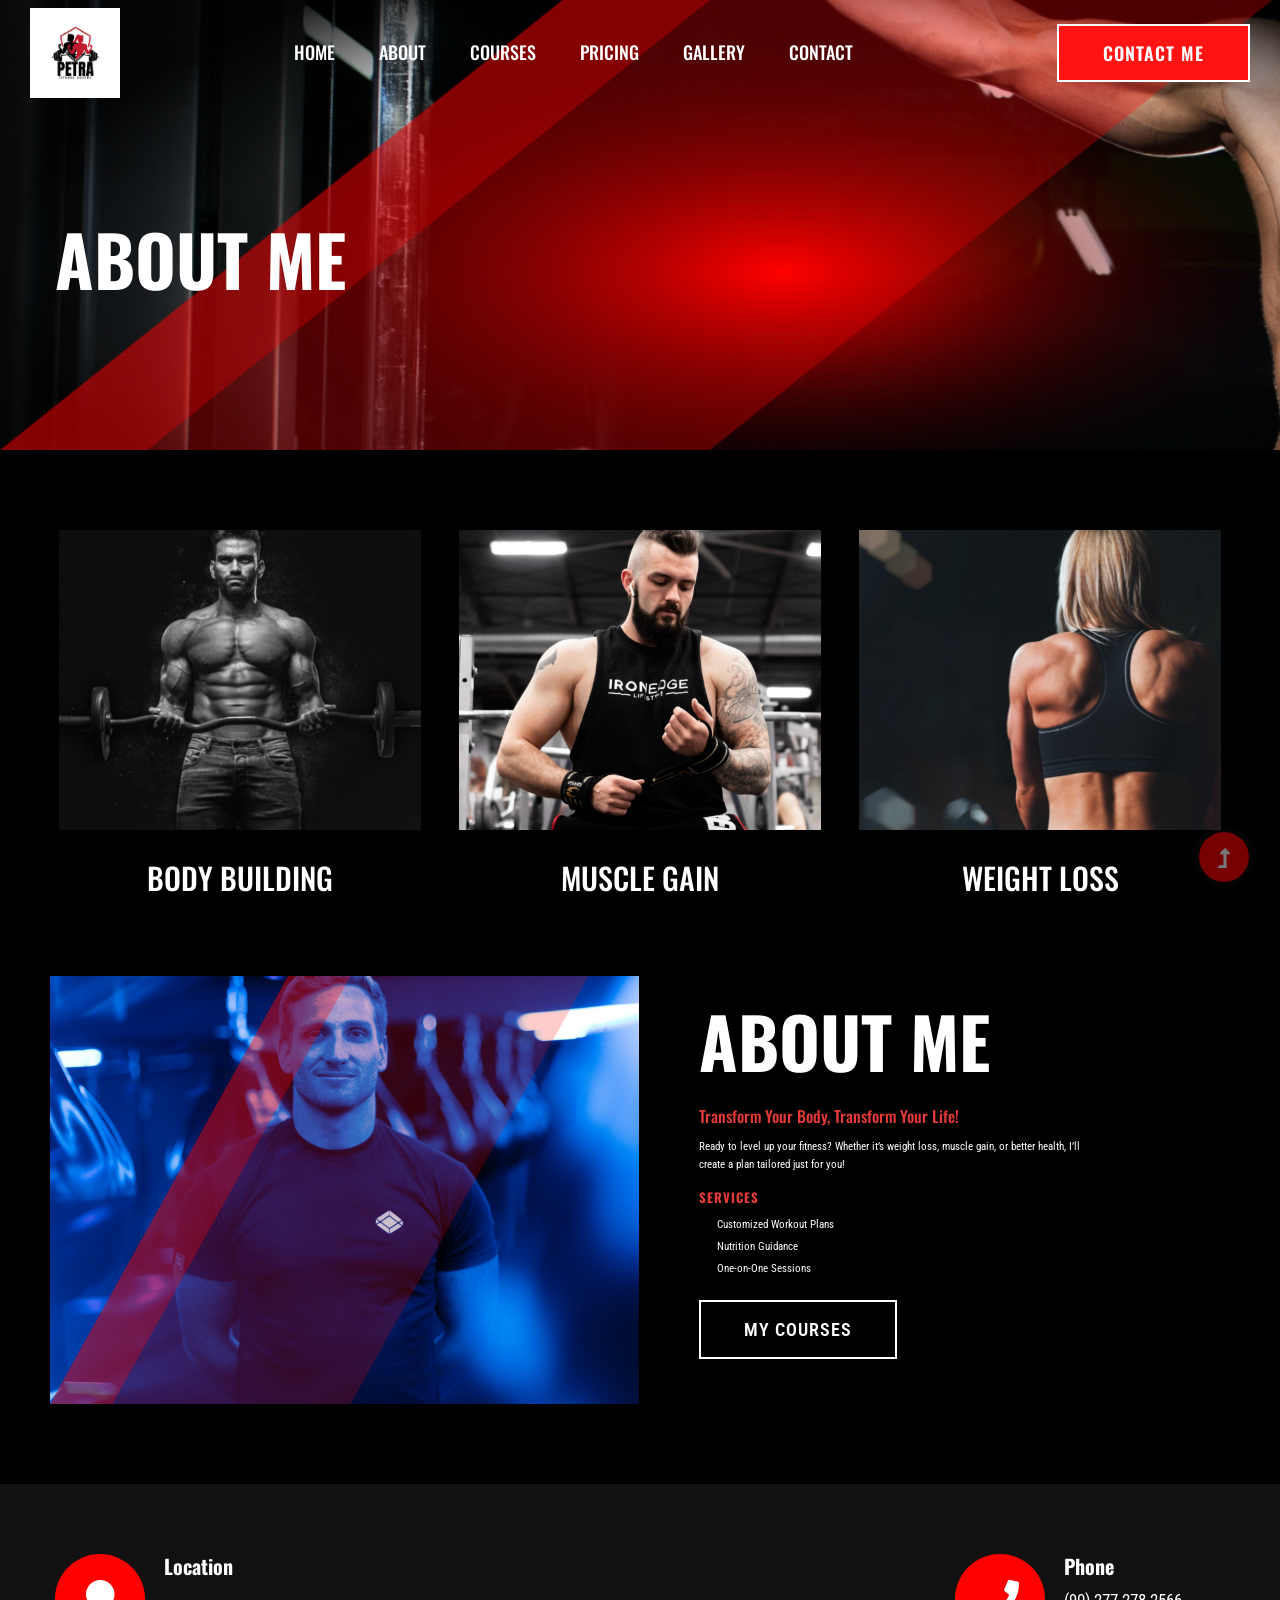
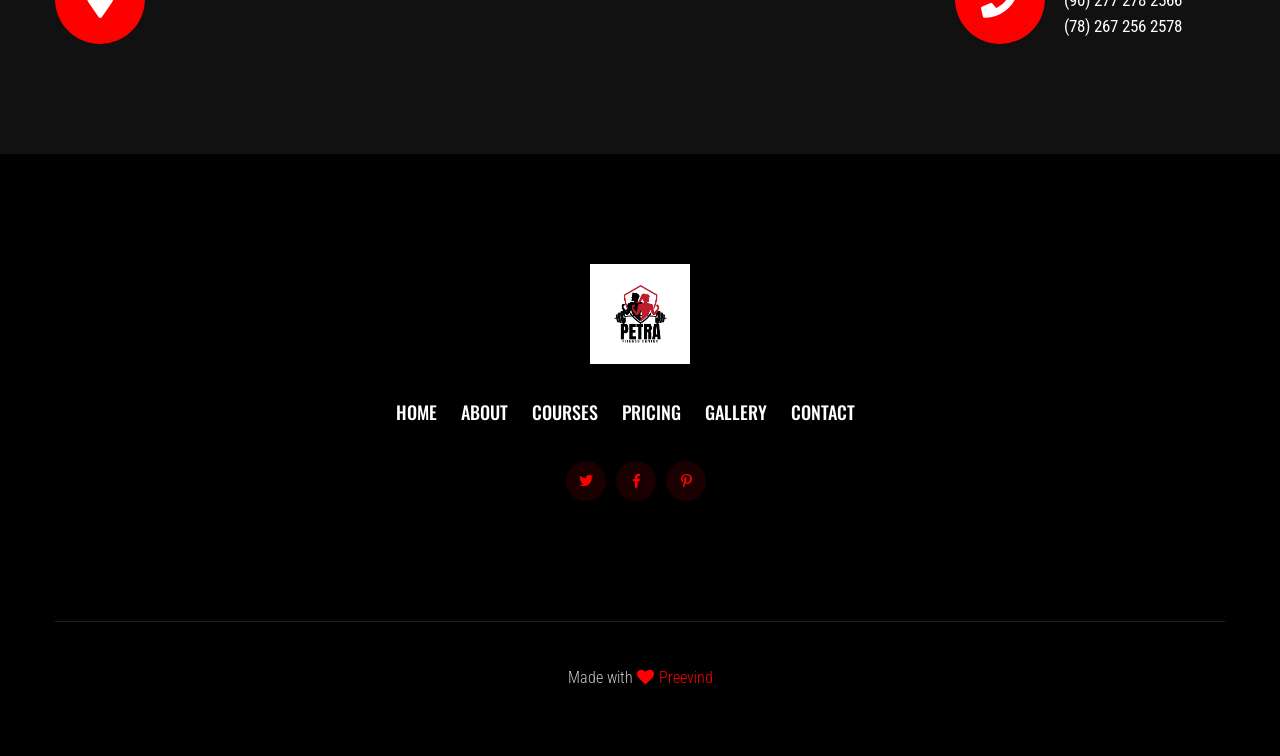
==== about.html @ e24cccd5 "first commit" ====
<!doctype html>
<html class="no-js" lang="en">
<head>
    <meta charset="utf-8">
    <meta http-equiv="x-ua-compatible" content="ie=edge">
    <title>About Us | Petra Fitness Center – Whitefield, Bengaluru</title>
    <meta name="description" content="Learn about Petra Fitness Center, Whitefield's premier gym in Bengaluru. Expert trainers, state-of-the-art equipment, and a commitment to your fitness goals.">
    <meta name="keywords" content="about Petra Fitness Center, gym Whitefield, personal trainers Bengaluru, fitness center about us">
    <meta name="viewport" content="width=device-width, initial-scale=1">
    <meta name="robots" content="index, follow">
    <link rel="canonical" href="https://petrafitnesscenter.com/about.html">
    <meta property="og:type" content="website">
    <meta property="og:title" content="About Us | Petra Fitness Center – Whitefield, Bengaluru">
    <meta property="og:description" content="Expert trainers and world-class equipment at Petra Fitness Center, Whitefield, Bengaluru.">
    <meta property="og:url" content="https://petrafitnesscenter.com/about.html">
    <meta property="og:site_name" content="Petra Fitness Center">
    <link rel="manifest" href="site.webmanifest">
    <link rel="shortcut icon" type="image/x-icon" href="assets/img/favicon.ico">

    <!-- CSS here -->
    <link rel="stylesheet" href="assets/css/bootstrap.min.css">
    <link rel="stylesheet" href="assets/css/owl.carousel.min.css">
    <link rel="stylesheet" href="assets/css/slicknav.css">
    <link rel="stylesheet" href="assets/css/flaticon.css">
    <link rel="stylesheet" href="assets/css/gijgo.css">
    <link rel="stylesheet" href="assets/css/animate.min.css">
    <link rel="stylesheet" href="assets/css/animated-headline.css">
    <link rel="stylesheet" href="assets/css/magnific-popup.css">
    <link rel="stylesheet" href="assets/css/fontawesome-all.min.css">
    <link rel="stylesheet" href="assets/css/themify-icons.css">
    <link rel="stylesheet" href="assets/css/slick.css">
    <link rel="stylesheet" href="assets/css/nice-select.css">
    <link rel="stylesheet" href="assets/css/style.css">
</head>
<body class="black-bg">
    <!-- ? Preloader Start -->
    <div id="preloader-active">
        <div class="preloader d-flex align-items-center justify-content-center">
            <div class="preloader-inner position-relative">
                <div class="preloader-circle"></div>
                <div class="preloader-img pere-text">
                    <img src="assets/img/logo/Black and White Modern Fitness Club.jpg" alt="" style="max-height: 90px; width: auto;">
                </div>
            </div>
        </div>
    </div>
    <!-- Preloader Start -->
    <header>
        <!-- Header Start -->
        <div class="header-area header-transparent">
            <div class="main-header header-sticky">
                <div class="container-fluid">
                    <div class="menu-wrapper d-flex align-items-center justify-content-between">
                        <!-- Logo -->
                        <div class="logo">
                            <a href="index.html"><img src="assets/img/logo/Black and White Modern Fitness Club.jpg" alt="" style="max-height: 90px; width: auto;"></a>
                        </div>
                        <!-- Main-menu -->
                        <div class="main-menu f-right d-none d-lg-block">
                            <nav>
                                <ul id="navigation">
                                    <li><a href="index.html">Home</a></li>
                                    <li><a href="about.html">About</a></li>
                                    <li><a href="courses.html">Courses</a></li>
                                    <li><a href="pricing.html">Pricing</a></li>
                                    <li><a href="gallery.html">Gallery</a></li>
                                    <li><a href="contact.html">Contact</a></li>
                                </ul>
                            </nav>
                        </div>          
                        <!-- Header-btn -->
                        <div class="header-btns d-none d-lg-block f-right">
                           <a href="contact.html" class="btn">Contact me</a>
                       </div>
                       <!-- Mobile Menu -->
                       <div class="col-12">
                        <div class="mobile_menu d-block d-lg-none"></div>
                    </div>
                </div>
            </div>
        </div>
    </div>
    <!-- Header End -->
</header>
<main>
    <!--? Hero Start -->
    <div class="slider-area2">
        <div class="slider-height2 d-flex align-items-center">
            <div class="container">
                <div class="row">
                    <div class="col-xl-12">
                        <div class="hero-cap hero-cap2 pt-70">
                            <h2>About Me</h2>
                        </div>
                    </div>
                </div>
            </div>
        </div>
    </div>
    <!-- Hero End -->
    <!--? Team -->
    <section class="team-area pt-80">
        <div class="container">
            <div class="row">
                <div class="col-lg-4 col-md-6">
                    <div class="single-cat text-center mb-30 wow fadeInUp" data-wow-duration="1s" data-wow-delay=".2s" >
                        <div class="cat-icon">
                            <img src="assets/img/gallery/team1.png" alt="">
                        </div>
                        <div class="cat-cap">
                            <h5><a href="services.html">Body Building</a></h5>
                        </div>
                    </div>
                </div>
                <div class="col-lg-4 col-md-6">
                    <div class="single-cat text-center mb-30 wow fadeInUp" data-wow-duration="1s" data-wow-delay=".4s">
                        <div class="cat-icon">
                            <img src="assets/img/gallery/team2.png" alt="">
                        </div>
                        <div class="cat-cap">
                            <h5><a href="services.html">Muscle Gain</a></h5>
                        </div>
                    </div>
                </div>
                <div class="col-lg-4 col-md-6">
                    <div class="single-cat text-center mb-30 wow fadeInUp" data-wow-duration="1s" data-wow-delay=".6s">
                        <div class="cat-icon">
                            <img src="assets/img/gallery/team3.png" alt="">
                        </div>
                        <div class="cat-cap">
                            <h5><a href="services.html">Weight Loss</a></h5>
                        </div>
                    </div>
                </div>
            </div>
        </div>
    </section>
    <!-- Services End -->
    <!--? About Area-2 Start -->
    <section class="about-area2 fix pb-padding pt-50 pb-80">
        <div class="support-wrapper align-items-center">
            <div class="right-content2 wow fadeInUp" data-wow-duration="1s" data-wow-delay=".2s" >
                <!-- img -->
                <div class="right-img">
                    <img src="assets/img/gallery/about.png" alt="">
                </div>
            </div>
            <div class="left-content2">
                <!-- section tittle -->
                <div class="section-tittle2 mb-20 wow fadeInUp" data-wow-duration="1s" data-wow-delay=".3s">
                    <div class="front-text">
                        <h2 class="">About Me</h2>
                        <h4 style="margin-bottom:12px;color:#e53935;font-size:1.6rem;">Transform Your Body, Transform Your Life!</h4>
                        <p style="color:#fff;font-size:1.1rem;line-height:1.7;">Ready to level up your fitness? Whether it’s weight loss, muscle gain, or better health, I’ll create a plan tailored just for you!</p>
                        <h5 style="margin:15px 0 8px;font-weight:bold;letter-spacing:1px;color:#e53935;font-size:1.3rem;">SERVICES</h5>
                        <ul style="padding-left:18px;margin-bottom:20px;color:#fff;font-size:1.1rem;line-height:2;">
                            <li>Customized Workout Plans</li>
                            <li>Nutrition Guidance</li>
                            <li>One-on-One Sessions</li>
                        </ul>
                        <a href="courses.html" class="border-btn">My Courses</a>
                    </div>
                </div>
            </div>
        </div>
    </section>
    <!-- About Area End -->
    <!-- ? services-area -->
    <section class="services-area">
        <div class="container">
            <div class="row justify-content-between">
                <div class="col-xl-4 col-lg-4 col-md-6 col-sm-8">
                    <div class="single-services mb-40 wow fadeInUp" data-wow-duration="1s" data-wow-delay=".1s">
                        <div class="features-icon">
                            <i class="fa fa-map-marker" aria-hidden="true"></i>
                        </div>
                        <div class="features-caption">
                            <h3>Location</h3>
                        </div>
                    </div>
                </div>
                <div class="col-xl-3 col-lg-4 col-md-6 col-sm-8">
                    <div class="single-services mb-40 wow fadeInUp" data-wow-duration="1s" data-wow-delay=".2s">
                        <div class="features-icon">
                            <i class="fa fa-phone" aria-hidden="true"></i>
                        </div>
                        <div class="features-caption">
                            <h3>Phone</h3>
                            <p>(90) 277 278 2566</p>
                            <p>  (78) 267 256 2578</p>
                        </div>
                    </div>
                </div>
            </div>
        </div>
    </section>
</main>
<footer>
    <!--? Footer Start-->
    <div class="footer-area black-bg">
        <div class="container">
            <div class="footer-top footer-padding">
                <!-- Footer Menu -->
                <div class="row">
                    <div class="col-xl-12">
                        <div class="single-footer-caption mb-50 text-center">
                            <!-- logo -->
                            <div class="footer-logo wow fadeInUp" data-wow-duration="1s" data-wow-delay=".2s">
                                <a href="index.html"><img src="assets/img/logo/Black and White Modern Fitness Club.jpg" alt="" style="max-height: 100px; width: auto;"></a>
                            </div>
                            <!-- Menu -->
                            <!-- Header Start -->
                            <div class="header-area main-header2 wow fadeInUp" data-wow-duration="2s" data-wow-delay=".4s">
                                <div class="main-header main-header2">
                                    <div class="menu-wrapper menu-wrapper2">
                                        <!-- Main-menu -->
                                        <div class="main-menu main-menu2 text-center">
                                            <nav>
                                                <ul>
                                                    <li><a href="index.html">Home</a></li>
                                                    <li><a href="about.html">About</a></li>
                                                    <li><a href="courses.html">Courses</a></li>
                                                    <li><a href="pricing.html">Pricing</a></li>
                                                    <li><a href="gallery.html">Gallery</a></li>
                                                    <li><a href="contact.html">Contact</a></li>
                                                </ul>
                                            </nav>
                                        </div>   
                                    </div>
                                </div>
                            </div>
                            <!-- Header End -->
                            <!-- social -->
                            <div class="footer-social mt-30 wow fadeInUp" data-wow-duration="3s" data-wow-delay=".8s">
                                <a href="#"><i class="fab fa-twitter"></i></a>
                                <a href="https://bit.ly/sai4ull"><i class="fab fa-facebook-f"></i></a>
                                <a href="#"><i class="fab fa-pinterest-p"></i></a>
                            </div>
                        </div>
                    </div>
                </div>
            </div>
            <!-- Footer Bottom -->
            <div class="footer-bottom">
                <div class="row d-flex align-items-center">
                    <div class="col-lg-12">
                        <div class="footer-copy-right text-center">
                            <p>Made with <i class="fa fa-heart" aria-hidden="true"></i> <a href="https://www.linkedin.com/in/aravind-g-frontend/" target="_blank">Preevind</a></p>
                          </div>
                      </div>
                  </div>
              </div>
          </div>
      </div>
      <!-- Footer End-->
  </footer>
  <!-- Scroll Up -->
  <div id="back-top" >
    <a title="Go to Top" href="#"> <i class="fas fa-level-up-alt"></i></a>
</div>

<!-- JS here -->

<script src="./assets/js/vendor/modernizr-3.5.0.min.js"></script>
<!-- Jquery, Popper, Bootstrap -->
<script src="./assets/js/vendor/jquery-1.12.4.min.js"></script>
<script src="./assets/js/popper.min.js"></script>
<script src="./assets/js/bootstrap.min.js"></script>
<!-- Jquery Mobile Menu -->
<script src="./assets/js/jquery.slicknav.min.js"></script>

<!-- Jquery Slick , Owl-Carousel Plugins -->
<script src="./assets/js/owl.carousel.min.js"></script>
<script src="./assets/js/slick.min.js"></script>
<!-- One Page, Animated-HeadLin -->
<script src="./assets/js/wow.min.js"></script>
<script src="./assets/js/animated.headline.js"></script>
<script src="./assets/js/jquery.magnific-popup.js"></script>

<!-- Date Picker -->
<script src="./assets/js/gijgo.min.js"></script>
<!-- Nice-select, sticky -->
<script src="./assets/js/jquery.nice-select.min.js"></script>
<script src="./assets/js/jquery.sticky.js"></script>

<!-- counter , waypoint,Hover Direction -->
<script src="./assets/js/jquery.counterup.min.js"></script>
<script src="./assets/js/waypoints.min.js"></script>
<script src="./assets/js/jquery.countdown.min.js"></script>
<script src="./assets/js/hover-direction-snake.min.js"></script>

<!-- contact js -->
<script src="./assets/js/contact.js"></script>
<script src="./assets/js/jquery.form.js"></script>
<script src="./assets/js/jquery.validate.min.js"></script>
<script src="./assets/js/mail-script.js"></script>
<script src="./assets/js/jquery.ajaxchimp.min.js"></script>

<!-- Jquery Plugins, main Jquery -->	
<script src="./assets/js/plugins.js"></script>
<script src="./assets/js/main.js"></script>

</body>
</html>
---- assets/css/gijgo.css ----
.gj-button {
    background-color: #f5f5f5;
    border: 1px solid #ddd;
    color: #000;
    border-radius: 3px;
    padding: 6px 10px;
    cursor: pointer;
}

.gj-unselectable {
    -webkit-touch-callout: none;
    -webkit-user-select: none;
    -khtml-user-select: none;
    -moz-user-select: none;
    -ms-user-select: none;
    user-select: none;
}

.gj-row {
    display: -webkit-box;
    display: -ms-flexbox;
    display: flex;
    -ms-flex-wrap: wrap;
    flex-wrap: wrap;
}

.gj-margin-left-5 {
    margin-left: 5px;
}

.gj-margin-left-10 {
    margin-left: 10px;
}

.gj-width-full {
    width: 100%;
}

.gj-cursor-pointer {
    cursor: pointer;
}

.gj-text-align-center {
    text-align: center;
}

.gj-font-size-16 {
    font-size: 16px;
}

.gj-hidden {
    display: none;
}

/** Material Design */
.gj-button-md {
    background: 0 0;
    border: none;
    border-radius: 2px;
    color: rgba(0, 0, 0, 0.87);
    position: relative;
    height: 36px;
    margin: 0;
    min-width: 64px;
    padding: 0 16px;
    display: inline-block;
    font-family: "Roboto","Helvetica","Arial",sans-serif;
    font-size: 1rem;
    font-weight: 500;
    text-transform: uppercase;
    letter-spacing: 0;
    overflow: hidden;
    will-change: box-shadow;
    transition: box-shadow .2s cubic-bezier(.4,0,1,1),background-color .2s cubic-bezier(.4,0,.2,1),color .2s cubic-bezier(.4,0,.2,1);
    outline: none;
    cursor: pointer;
    text-decoration: none;
    text-align: center;
    line-height: 36px;
    vertical-align: middle;
    overflow: hidden;
    -webkit-user-select: none;
    -moz-user-select: none;
    -ms-user-select: none;
    user-select: none;
}

.gj-button-md:hover {
    background-color: rgba(158,158,158,.2);
}

.gj-button-md:disabled {
    color: rgba(0,0,0,.26);
    background: 0 0;
}

.gj-button-md .material-icons,
.gj-button-md .gj-icon {
    vertical-align: middle;
    /*font-size: 1.3rem;
    margin-right: 4px;*/
}

.gj-button-md.gj-button-md-icon {
    width: 24px;
    height: 31px;
    min-width: 24px;
    padding: 0px;
    display: table;
}

.gj-button-md.gj-button-md-icon .material-icons,
.gj-button-md.gj-button-md-icon .gj-icon {
    display: table-cell;
    margin-right: 0px;
    width: 24px;
    height: 24px;
}

.gj-button-md.active {
    background-color: rgba(158,158,158,.4);
}

.gj-button-md-group {
    position: relative;
    display: inline-block;
    vertical-align: middle;
}
.gj-textbox-md {
	/* border: none; */
	/* border-bottom: 1px solid rgba(0,0,0,.42); */
	display: block;
	font-family: "Helvetica","Arial",sans-serif;
	font-size: 16px;
	line-height: 16px;
	/* padding: 4px 0px; */
	margin: 0;
	/* width: 100%; */
	background: 0 0;
	/* text-align: ; */
	color: rgba(0,0,0,.87);
	padding-left: 44px;
	border: 1px solid #dca73a;
	/* padding: 15px 15px; */
	/* text-align: center; */
	width: 177px;
	height: 55px;
	border-radius: 5px;
}
.gj-textbox-md:focus,
.gj-textbox-md:active {
    /* border-bottom: 2px solid rgba(0,0,0,.42); */
    outline: none;
}

.gj-textbox-md::placeholder {
    color: #8e8e8e;
}

.gj-textbox-md:-ms-input-placeholder {
    color: #8e8e8e;
}

.gj-textbox-md::-ms-input-placeholder {
    color: #8e8e8e;
}

.gj-md-spacer-24 {
    min-width: 24px;
    width: 24px;
    display: inline-block;
}

.gj-md-spacer-32 {
    min-width: 32px;
    width: 32px;
    display: inline-block;
}

.gj-modal {
    position: fixed;
    top: 0;
    right: 0;
    bottom: 0;
    left: 0;
    z-index: 1203;
    display: none;
    overflow: hidden;
    -webkit-overflow-scrolling: touch;
    outline: 0;
    background-color: rgba(0, 0, 0, 0.54118);
    transition: 200ms ease opacity;
    will-change: opacity;
}

/* List */
ul.gj-list li [data-role="wrapper"] {
    display: table;
    width: 100%;
}

ul.gj-list li [data-role="checkbox"] {
    display: table-cell;
    vertical-align:middle;
    text-align:center;
}

ul.gj-list li [data-role="image"] {
    display: table-cell;
    vertical-align:middle;
    text-align:center;
}

ul.gj-list li [data-role="display"] {
    display: table-cell;
    vertical-align:middle;
    cursor: pointer;
}

ul.gj-list li [data-role="display"]:empty:before {
  content: "\200b"; /* unicode zero width space character */
}

/* List - Bootstrap */
ul.gj-list-bootstrap {
    padding-left: 0px;
    margin-bottom: 0px;
}

ul.gj-list-bootstrap li {
    padding: 0px;
}

ul.gj-list-bootstrap li [data-role="wrapper"] {
    padding: 0px 10px;
}

ul.gj-list-bootstrap li [data-role="checkbox"] {
    width: 24px;
    padding: 3px;
}

ul.gj-list-bootstrap li [data-role="image"] {
    width: 24px;
    height: 24px;
}

ul.gj-list-bootstrap li [data-role="display"] {
    padding: 8px 0px 8px 4px;
}

.list-group-item.active ul li, .list-group-item.active:focus ul li, .list-group-item.active:hover ul li {
    text-shadow: none;
    color:initial;
}

/* List - Material Design */
ul.gj-list-md {
    padding: 0px;
    list-style: none;
    list-style-type: none;
    line-height: 24px;
    letter-spacing: 0;
    color: #616161; /* Gray 700 */
}

ul.gj-list-md li {
    display: list-item;
    list-style-type: none;
    padding: 0px;
    min-height: unset;
    box-sizing: border-box;
    align-items: center;
    cursor: default;
    overflow: hidden;

    font-family: "Roboto","Helvetica","Arial",sans-serif;
    font-size: 16px;
    font-weight: 400;
    letter-spacing: .04em;
    line-height: 1;
    
    -webkit-flex-direction: row;
    -ms-flex-direction: row;
    flex-direction: row;
    -webkit-flex-wrap: nowrap;
    -ms-flex-wrap: nowrap;
    flex-wrap: nowrap;
}

ul.gj-list-md li [data-role="checkbox"] {
    height: 24px;
    width: 24px;
}

ul.gj-list-md li [data-role="image"] {
    height: 24px;
    width: 24px;
}

ul.gj-list-md li [data-role="display"] {
    padding: 8px 0px 8px 5px;
    order: 0;
    flex-grow: 2;
    text-decoration: none;
    box-sizing: border-box;
    align-items: center;
    text-align: left;
    color: rgba(0,0,0,.87);
}

ul.gj-list-md li.disabled>[data-role="wrapper"]>[data-role="display"] {
    color: #9E9E9E; /* Gray 500 */
}

.gj-list-md-active {
    background: #e0e0e0;
    color: #3f51b5;
}


/* Picker */
.gj-picker {
    position: absolute;
    z-index: 1203;
    background-color: #fff;
}

.gj-picker .selected {
    color: #fff;
}

/* Material Design */
.gj-picker-md {
    font-family: "Roboto","Helvetica","Arial",sans-serif;
    font-size: 16px;
    font-weight: 400;
    letter-spacing: .04em;
    line-height: 1;
    color: rgba(0,0,0,.87);
    border: 1px solid #E0E0E0;
}

.gj-modal .gj-picker-md {
    border: 0px;
}

.gj-picker-md [role="header"] {
    color: rgba(255, 255, 255, 0.54);
    display: flex;
    background: #2196f3;
    align-items: baseline;
    user-select: none;
    justify-content: center;
}

.gj-picker-md [role="footer"] {
    float: right;
    padding: 10px;
}

.gj-picker-md [role="footer"] button.gj-button-md {
    color: #2196f3;
    font-weight: bold;
    font-size: 13px;
}

/* Bootstrap */
.gj-picker-bootstrap {
    border-radius: 4px;
    border: 1px solid #E0E0E0;
}

.gj-picker-bootstrap .selected {
    color: #888;
}

.gj-picker-bootstrap [role="header"] {
    background: #eee;
    color: #AAA;
}
@font-face {
    font-family: 'gijgo-material';
    src: url('../fonts/gijgo-material.eot?235541');
    src: url('../fonts/gijgo-material.eot?235541#iefix') format('embedded-opentype'), url('../fonts/gijgo-material.ttf?235541') format('truetype'), url('../fonts/gijgo-material.woff?235541') format('woff'), url('../fonts/gijgo-material.svg?235541#gijgo-material') format('svg');
    font-weight: normal;
    font-style: normal;
}

.gj-icon {
    /* use !important to prevent issues with browser extensions that change fonts */
    font-family: 'gijgo-material' !important;
    font-size: 24px;
    speak: none;
    font-style: normal;
    font-weight: normal;
    font-variant: normal;
    text-transform: none;
    line-height: 1;
    /* Enable Ligatures ================ */
    letter-spacing: 0;
    -webkit-font-feature-settings: "liga";
    -moz-font-feature-settings: "liga=1";
    -moz-font-feature-settings: "liga";
    -ms-font-feature-settings: "liga" 1;
    font-feature-settings: "liga";
    -webkit-font-variant-ligatures: discretionary-ligatures;
    font-variant-ligatures: discretionary-ligatures;
    /* Better Font Rendering =========== */
    -webkit-font-smoothing: antialiased;
    -moz-osx-font-smoothing: grayscale;
}

.gj-icon.undo:before {
    content: "\e900";
}

.gj-icon.vertical-align-top:before {
    content: "\e901";
}

.gj-icon.vertical-align-center:before {
    content: "\e902";
}

.gj-icon.vertical-align-bottom:before {
    content: "\e903";
}

.gj-icon.arrow-dropup:before {
    content: "\e904";
}

.gj-icon.clock:before {
    content: "\e905";
}

.gj-icon.refresh:before {
    content: "\e906";
}

.gj-icon.last-page:before {
    content: "\e907";
}

.gj-icon.first-page:before {
    content: "\e908";
}

.gj-icon.cancel:before {
    content: "\e909";
}

.gj-icon.clear:before {
    content: "\e90a";
}

.gj-icon.check-circle:before {
    content: "\e90b";
}

.gj-icon.delete:before {
    content: "\e90c";
}

.gj-icon.arrow-upward:before {
    content: "\e90d";
}

.gj-icon.arrow-forward:before {
    content: "\e90e";
}

.gj-icon.arrow-downward:before {
    content: "\e90f";
}

.gj-icon.arrow-back:before {
    content: "\e910";
}

.gj-icon.list-numbered:before {
    content: "\e911";
}

.gj-icon.list-bulleted:before {
    content: "\e912";
}

.gj-icon.indent-increase:before {
    content: "\e913";
}

.gj-icon.indent-decrease:before {
    content: "\e914";
}

.gj-icon.redo:before {
    content: "\e915";
}

.gj-icon.align-right:before {
    content: "\e916";
}

.gj-icon.align-left:before {
    content: "\e917";
}

.gj-icon.align-justify:before {
    content: "\e918";
}

.gj-icon.align-center:before {
    content: "\e919";
}

.gj-icon.strikethrough:before {
    content: "\e91a";
}

.gj-icon.italic:before {
    content: "\e91b";
}

.gj-icon.underlined:before {
    content: "\e91c";
}

.gj-icon.bold:before {
    content: "\e91d";
}

.gj-icon.arrow-dropdown:before {
    content: "\e91e";
}

.gj-icon.done:before {
    content: "\e91f";
}

.gj-icon.pencil:before {
    content: "\e920";
}

.gj-icon.minus:before {
    content: "\e921";
}

.gj-icon.plus:before {
    content: "\e922";
}

.gj-icon.chevron-up:before {
    content: "\e923";
}

.gj-icon.chevron-right:before {
    content: "\e924";
}

.gj-icon.chevron-down:before {
    content: "\e925";
}

.gj-icon.chevron-left:before {
    content: "\e926";
}

.gj-icon.event:before {
    content: "\e927";
}
.gj-draggable {
    cursor: move;
}
.gj-resizable-handle {
    position: absolute;
    font-size: 0.1px;
    display: block;
    -ms-touch-action: none;
    touch-action: none;
    z-index: 1203;
}

.gj-resizable-n {
    cursor: n-resize;
    height: 7px;
    width: 100%;
    top: -5px;
    left: 0;
}
.gj-resizable-e {
    cursor: e-resize;
    width: 7px;
    right: -5px;
    top: 0;
    height: 100%;
}
.gj-resizable-s {
    cursor: s-resize;
    height: 7px;
    width: 100%;
    bottom: -5px;
    left: 0;
}
.gj-resizable-w {
	cursor: w-resize;
	width: 7px;
	left: -5px;
	top: 0;
	height: 100%;
}
.gj-resizable-se {
	cursor: se-resize;
	width: 12px;
	height: 12px;
	right: 1px;
	bottom: 1px;
}
.gj-resizable-sw {
	cursor: sw-resize;
	width: 9px;
	height: 9px;
	left: -5px;
	bottom: -5px;
}
.gj-resizable-nw {
	cursor: nw-resize;
	width: 9px;
	height: 9px;
	left: -5px;
	top: -5px;
}
.gj-resizable-ne {
	cursor: ne-resize;
	width: 9px;
	height: 9px;
	right: -5px;
	top: -5px;
}

.gj-dialog-footer {
    position: absolute;
    bottom: 0px;
    width: 100%;
    margin-top: 0px;
}

.gj-dialog-scrollable [data-role="body"] {
    overflow-x: hidden;
    overflow-y: scroll;
}

/** Bootstrap 3 **/
.gj-dialog-bootstrap {
    overflow: hidden;
    z-index: 1202;
}

.gj-dialog-bootstrap [data-role="title"] {
    display: inline;
}
.gj-dialog-bootstrap [data-role="close"] {
    line-height: 1.42857143;
}

/** Bootstrap 4 **/
.gj-dialog-bootstrap4 {
    overflow: hidden;
    z-index: 1202;
}

.gj-dialog-bootstrap4 [data-role="title"] {
    display: inline;
}
.gj-dialog-bootstrap4 [data-role="close"] {
    line-height: 1.5;
}

/** Material Design **/
.gj-dialog-md {
    background-color: #FFF;
    overflow: hidden;
    border: none;
    box-shadow: 0 11px 15px -7px rgba(0,0,0,.2), 0 24px 38px 3px rgba(0,0,0,.14), 0 9px 46px 8px rgba(0,0,0,.12);
    box-sizing: border-box;
    position: relative;
    display: -webkit-box;
    display: -webkit-flex;
    display: -ms-flexbox;
    display: flex;
    -webkit-box-orient: vertical;
    -webkit-box-direction: normal;
    -webkit-flex-direction: column;
    -ms-flex-direction: column;
    flex-direction: column;
    -webkit-background-clip: padding-box;
    background-clip: padding-box;
    outline: 0;
    z-index: 1202;
}

.gj-dialog-md-header {
    padding: 24px 24px 0px 24px;
    font-family: "Roboto","Helvetica","Arial",sans-serif;
}

.gj-dialog-md-title {
    margin: 0;
    font-weight: 400;
    display: inline;
    line-height: 28px;
    font-size: 20px;
}

.gj-dialog-md-close {
    -webkit-appearance: none;
    padding: 0;
    cursor: pointer;
    background: 0 0;
    border: 0;
    float: right;
    line-height: 28px;
    font-size: 28px;
}

.gj-dialog-md-body {
    padding: 20px 24px 24px 24px;
    color: rgba(0,0,0,.54);
    font-family: "Helvetica","Arial",sans-serif;
    font-size: 14px;
    font-weight: 400;
    line-height: 20px;
}

.gj-dialog-md-footer {
    padding: 8px 8px 8px 24px;
    display: -webkit-flex;
    display: -ms-flexbox;
    display: flex;
    -webkit-flex-direction: row-reverse;
    -ms-flex-direction: row-reverse;
    flex-direction: row-reverse;
    -webkit-flex-wrap: wrap;
    -ms-flex-wrap: wrap;
    flex-wrap: wrap;

    box-sizing: border-box;
}

.gj-dialog-md-footer>*:first-child {
    margin-right: 0;
}

.gj-dialog-md-footer>* {
    margin-right: 8px;
    height: 36px;
}
DIV.gj-grid-wrapper {
    margin: auto;
    position: relative;
    clear:both;
    z-index: 1;
}

TABLE.gj-grid {
    margin: auto;    
    border-collapse: collapse;
    width: 100%;
    table-layout: fixed;
}

TABLE.gj-grid THEAD TH [data-role="selectAll"] {
    margin: auto;
}

TABLE.gj-grid THEAD TH [data-role="title"] {
    display: inline-block;
}

TABLE.gj-grid THEAD TH [data-role="sorticon"] {
    display: inline-block;
}

TABLE.gj-grid THEAD TH {
    overflow: hidden;
    text-overflow: ellipsis;
}

TABLE.gj-grid.autogrow-header-row THEAD TH {
    overflow: auto;
    text-overflow: initial;
    white-space: pre-wrap;
    -ms-word-break: break-word;
    word-break: break-word;
}

TABLE.gj-grid > tbody > tr > td {
    overflow: hidden;
    position: relative;
}

table.gj-grid tbody div[data-role="display"] {
    vertical-align: middle;
    text-indent: 0;
    white-space: pre-wrap;
    -ms-word-break: break-word;
    word-break: break-word;
}

table.gj-grid.fixed-body-rows tbody div[data-role="display"] {
    overflow: hidden;
    text-overflow: ellipsis;
    white-space: nowrap;
    -ms-word-break: initial;
    word-break: initial;
}

table.gj-grid tfoot DIV[data-role="display"] {
    vertical-align: middle;
    text-indent: 0;
    display: flex;
}

TABLE.gj-grid .fa {
    padding: 2px;
}

TABLE.gj-grid > tbody > tr > td > div {
    padding: 2px;
    overflow: hidden;
}

DIV.gj-grid-wrapper DIV.gj-grid-loading-cover
{
    background: #BBBBBB;
    opacity: 0.5;
    position: absolute;
    vertical-align: middle;
}

DIV.gj-grid-wrapper DIV.gj-grid-loading-text
{
    position: absolute;
    font-weight: bold;
}

/* Bootstrap Theme */
table.gj-grid-bootstrap thead th {
    background-color: #f5f5f5;
    vertical-align:middle;
}

table.gj-grid-bootstrap thead th [data-role="sorticon"] {
    margin-left: 5px;
}

table.gj-grid-bootstrap thead th [data-role="sorticon"] i.gj-icon,
table.gj-grid-bootstrap thead th [data-role="sorticon"] i.material-icons {
    position: absolute;
    font-size: 20px;
    top: 15px;
}

table.gj-grid-bootstrap tbody tr td div[data-role="display"] {
    padding: 0px;
}

.gj-grid-bootstrap-4 .gj-checkbox-bootstrap {
    display: inline-block;
    padding-top: 2px;
}

.gj-grid-bootstrap-4 tbody tr.active {
    background-color: rgba(0,0,0,.075);
}

/* Material Design Theme */
.gj-grid-md {
    position: relative;
    border: 1px solid #e0e0e0;
    border-collapse: collapse;
    white-space: nowrap;
    font-size: 13px;
    font-family: "Roboto","Helvetica","Arial",sans-serif;
    background-color: #fff;
}

.gj-grid-md td:first-of-type, .gj-grid-md th:first-of-type {
    padding-left: 24px;
}

.gj-grid-md th {
    position: relative;
    vertical-align: bottom;
    font-weight: 700;
    line-height: 31px;
    letter-spacing: 0;
    height: 56px;
    font-size: 12px;
    color: rgba(0,0,0,.54);
    padding-bottom: 8px;
    box-sizing: border-box;
    padding: 12px 18px;
    text-align: right;
}

.gj-grid-md td {
    position: relative;
    height: 48px;
    border-top: 1px solid #e0e0e0;
    border-bottom: 1px solid #e0e0e0;
    padding: 12px 18px;
    box-sizing: border-box;
    text-align: left;
    color: rgba(0,0,0,.87);
}

.gj-grid-md tbody tr {
    position: relative;
    height: 48px;
    transition-duration: .28s;
    transition-timing-function: cubic-bezier(.4,0,.2,1);
    transition-property: background-color;
}

.gj-grid-md tbody tr:hover {
    background-color: #EEEEEE; /* Gray 200 */
}

.gj-grid-md tbody tr.gj-grid-md-select {
    background-color: #F5F5F5; /* Grey 100 */
}


table.gj-grid-md thead th [data-role="sorticon"] {
    margin-left: 5px;
}

table.gj-grid-md thead th [data-role="sorticon"] i.gj-icon,
table.gj-grid-md thead th [data-role="sorticon"] i.material-icons {
    position: absolute;
    font-size: 16px;
    top: 19px;
}

table.gj-grid-md thead th.gj-grid-select-all {
    padding-bottom: 3px;
}
/* Hide all prioritized columns by default */
@media only all {
	th.display-1120,
	td.display-1120,
	th.display-960,
	td.display-960,
	th.display-800,
	td.display-800,
	th.display-640,
	td.display-640,
	th.display-480,
	td.display-480,
	th.display-320,
	td.display-320 {
		display: none;
	}
}

/* Show at 320px (20em x 16px) */
@media screen and (min-width: 20em) {
	TABLE.gj-grid-bootstrap th.display-320,
	TABLE.gj-grid-bootstrap td.display-320 {
		display: table-cell;
	}
}
/* Show at 480px (30em x 16px) */
@media screen and (min-width: 30em) {
	TABLE.gj-grid-bootstrap th.display-480,
	TABLE.gj-grid-bootstrap td.display-480 {
		display: table-cell;
	}
}
/* Show at 640px (40em x 16px) */
@media screen and (min-width: 40em) {
	TABLE.gj-grid-bootstrap th.display-640,
	TABLE.gj-grid-bootstrap td.display-640 {
		display: table-cell;
	}
}
/* Show at 800px (50em x 16px) */
@media screen and (min-width: 50em) {
	TABLE.gj-grid-bootstrap th.display-800,
	TABLE.gj-grid-bootstrap td.display-800 {
		display: table-cell;
	}
}
/* Show at 960px (60em x 16px) */
@media screen and (min-width: 60em) {
	TABLE.gj-grid-bootstrap th.display-960,
	TABLE.gj-grid-bootstrap td.display-960 {
		display: table-cell;
	}
}
/* Show at 1,120px (70em x 16px) */
@media screen and (min-width: 70em) {
	TABLE.gj-grid-bootstrap th.display-1120,
	TABLE.gj-grid-bootstrap td.display-1120 {
		display: table-cell;
	}
}

/* Material Design Theme */
.gj-grid-md tfoot tr th {
    padding-right: 14px;
}

.gj-grid-md tfoot tr[data-role="pager"] .gj-grid-mdl-pager-label {
    padding-left: 5px;
    padding-right: 5px;
}

.gj-grid-md tfoot tr[data-role="pager"] .gj-dropdown-md {
    margin-left: 12px;
}

.gj-grid-md tfoot tr[data-role="pager"] .gj-dropdown-md [role="presenter"] {
    font-size: 12px;
    font-weight: bold;
    color: rgba(0,0,0,.54);
}

.gj-grid-md tfoot tr[data-role="pager"] .gj-dropdown-md [role="presenter"] [role="display"] {
    text-align: right;
}

.gj-grid-md tfoot tr[data-role="pager"] .gj-grid-md-limit-select {
    margin-left: 10px;
    font-size: 12px;
    font-weight: bold;
    color: rgba(0,0,0,.54);
}

/* Bootstrap */
.gj-grid-bootstrap tfoot tr[data-role="pager"] th {
    line-height: 30px;
    background-color: #f5f5f5;
}

.gj-grid-bootstrap tfoot tr[data-role="pager"] th > div > div {
    margin-right: 5px;
}

.gj-grid-bootstrap tfoot tr[data-role="pager"] th > div > button {
    margin-right: 5px;
}

.gj-grid-bootstrap-4 tfoot tr[data-role="pager"] th > div button {
    height: 34px;
}

.gj-grid-bootstrap-4 tfoot tr[data-role="pager"] th div .gj-dropdown-bootstrap-4 .gj-dropdown-expander-mi .gj-icon {
    top: 5px;
}

.gj-grid-bootstrap-3 tfoot tr[data-role="pager"] th > div > input {
    margin-right: 5px;
    width: 40px;
    text-align: right;
    display: inline-block;
    font-weight: bold;
}

.gj-grid-bootstrap-4 tfoot tr[data-role="pager"] th > div > div.input-group {
    width: 40px;
}

.gj-grid-bootstrap-4 tfoot tr[data-role="pager"] th > div > div.input-group input {
    text-align: right;
    font-weight: bold;
    height: 34px;
    padding-top: 2px;
    padding-bottom: 6px;
}

.gj-grid-bootstrap tfoot tr[data-role="pager"] th > div > select {
    display: inline-block;
    margin-right: 5px;
    width: 60px;
}

.gj-grid-bootstrap tfoot tr[data-role="pager"] th .gj-dropdown-bootstrap .gj-list-bootstrap [data-role="display"] {
    line-height: 14px;
}

.gj-grid-bootstrap tfoot tr[data-role="pager"] th .gj-dropdown-bootstrap [role="presenter"] [role="display"] {
    font-weight: bold;
}

.gj-grid-bootstrap tfoot tr[data-role="pager"] th .gj-dropdown-bootstrap-3 [role="presenter"] {
    padding: 2px 8px;
}

.gj-grid-bootstrap tfoot tr[data-role="pager"] th .gj-dropdown-bootstrap-4 [role="presenter"] {
    padding: 1px 8px;
}
.gj-grid thead tr th div.gj-grid-column-resizer-wrapper {
    position: relative;
    width: 100%;
    height: 0px; 
    top: 0px; 
    left: 0px; 
    padding: 0px;
}

span.gj-grid-column-resizer {
    position: absolute;
    right: 0px;
    width: 10px;
    top: -100px;
    height: 300px;
    z-index: 1203;
    cursor: e-resize;
}

.gj-grid-resize-cursor {
    cursor: e-resize;
}
.gj-grid-md tbody tr.gj-grid-top-border td {
  border-top: 2px solid #777;
}
.gj-grid-md tbody tr.gj-grid-bottom-border td {
  border-bottom: 2px solid #777;
}

.gj-grid-bootstrap tbody tr.gj-grid-top-border td {
  border-top: 2px solid #777;
}
.gj-grid-bootstrap tbody tr.gj-grid-bottom-border td {
  border-bottom: 2px solid #777;
}
.gj-grid-md thead tr th.gj-grid-left-border,
.gj-grid-md tbody tr td.gj-grid-left-border
{
    border-left: 3px solid #777;
}
.gj-grid-md thead tr th.gj-grid-right-border,
.gj-grid-md tbody tr td.gj-grid-right-border
{
    border-right: 3px solid #777;
}

.gj-grid-bootstrap thead tr th.gj-grid-left-border,
.gj-grid-bootstrap tbody tr td.gj-grid-left-border
{
    border-left: 5px solid #ddd;
}
.gj-grid-bootstrap thead tr th.gj-grid-right-border,
.gj-grid-bootstrap tbody tr td.gj-grid-right-border
{
    border-right: 5px solid #ddd;
}
.gj-dirty {
    position: absolute;
    top: 0px;
    left: 0px;
    border-style: solid;
    border-width: 3px;
    border-color: #f00 transparent transparent #f00;
    padding: 0;
    overflow: hidden;
    vertical-align: top;
}

/* Material Design */
.gj-grid-md tbody tr td.gj-grid-management-column {
    padding: 3px;
}

.gj-grid-md tbody tr td[data-mode="edit"] {
    padding: 0px 18px;
}

.gj-grid-md tbody .gj-dropdown-md [role="presenter"] [role="display"] {
    padding: 0px;
}

/* Bootstrap */
.gj-grid-bootstrap tbody tr td[data-mode="edit"] {
    padding: 0px;
}

.gj-grid-bootstrap tbody tr td[data-mode="edit"] [data-role="edit"] {
    padding: 0px;
}

/* Bootstrap 3 */
.gj-grid-bootstrap-3 tbody tr td.gj-grid-management-column {
    padding: 3px;
}

.gj-grid-bootstrap-3 tbody tr td[data-mode="edit"] {
    height: 38px;
}

.gj-grid-bootstrap-3 tbody tr td[data-mode="edit"] [data-role="edit"] input[type="text"] {
    height: 37px;
    padding: 8px;
}

.gj-grid-bootstrap-3 tbody tr td[data-mode="edit"] .gj-dropdown-bootstrap [role="presenter"] {
    border: 0px;
    border-radius: 0px;
    height: 37px;
    padding-left: 8px;
}

.gj-grid-bootstrap-3 tbody tr td[data-mode="edit"] .gj-datepicker-bootstrap {
    height: 37px;
}

.gj-grid-bootstrap-3 tbody tr td[data-mode="edit"] .gj-datepicker-bootstrap [role="input"] {
    height: 37px;
    border:0px;
    border-radius: 0px;
}

.gj-grid-bootstrap-3 tbody tr td[data-mode="edit"] .gj-datepicker-bootstrap [role="right-icon"] {
    border:0px;
    border-radius: 0px;
}

.gj-grid-bootstrap-3 tbody tr td[data-mode="edit"] .gj-checkbox-bootstrap {
    display: inline-block;
    padding-top: 10px;
    height: 32px;
}

/* Bootstrap 4 */
.gj-grid-bootstrap-4 tbody tr td.gj-grid-management-column {
    padding: 6px;
}

.gj-grid-bootstrap-4 tbody tr td[data-mode="edit"] [data-role="edit"] input[type="text"] {
    height: 48px;
    padding-left: 12px;
}

.gj-grid-bootstrap-4 tbody tr td[data-mode="edit"] .gj-dropdown-bootstrap [role="presenter"] {
    border: 0px;
    border-radius: 0px;
    height: 48px;
    padding-left: 12px;
    font-family: -apple-system,system-ui,BlinkMacSystemFont,"Segoe UI",Roboto,"Helvetica Neue",Arial,sans-serif;
}

.gj-grid-bootstrap-4 tbody tr td[data-mode="edit"] .gj-dropdown-bootstrap-4 [role="expander"].gj-dropdown-expander-mi .gj-icon,
.gj-grid-bootstrap-4 tbody tr td[data-mode="edit"] .gj-dropdown-bootstrap-4 [role="expander"].gj-dropdown-expander-mi .material-icons {
    top: 13px;
}

.gj-grid-bootstrap-4 tbody tr td[data-mode="edit"] .gj-datepicker-bootstrap {
    height: 48px;
}

.gj-grid-bootstrap-4 tbody tr td[data-mode="edit"] .gj-datepicker-bootstrap [role="input"] {
    height: 48px;
    border:0px;
    border-radius: 0px;
}

.gj-grid-bootstrap-4 tbody tr td[data-mode="edit"] .gj-datepicker-bootstrap [role="right-icon"] {
    background-color: #fff;
}

.gj-grid-bootstrap-4 tbody tr td[data-mode="edit"] .gj-datepicker-bootstrap [role="right-icon"] button {
    border: 0px;
    border-radius: 0px;
    width: 43px;
    position: relative;
}

.gj-grid-bootstrap-4 tbody tr td[data-mode="edit"] .gj-datepicker-bootstrap [role="right-icon"] .gj-icon,
.gj-grid-bootstrap-4 tbody tr td[data-mode="edit"] .gj-datepicker-bootstrap [role="right-icon"] .material-icons {
    top: 13px;
    left: 10px;
    font-size: 24px;
}

.gj-grid-bootstrap-4 tbody tr td[data-mode="edit"] .gj-checkbox-bootstrap {
    display: inline-block;
    padding-top: 15px;
    height: 42px;
}
.gj-grid-md thead tr[data-role="filter"] th {
    border-top: 1px solid #e0e0e0;
}

div.gj-grid-wrapper div.gj-grid-bootstrap-toolbar {
    background-color: #f5f5f5;
    padding: 8px;
    font-weight: bold;
    border: 1px solid #ddd;
}

div.gj-grid-wrapper div.gj-grid-bootstrap-4-toolbar {
    background-color: #f5f5f5;
    padding: 12px;
    font-weight: bold;
    border: 1px solid #ddd;
}

div.gj-grid-wrapper div.gj-grid-md-toolbar {
    font-weight: bold;
    font-size: 24px;
    font-family: "Helvetica","Arial",sans-serif;
    background-color: rgb(255, 255, 255);
    
    border-top: 1px solid #e0e0e0;
    border-left: 1px solid #e0e0e0;
    border-right: 1px solid #e0e0e0;
    border-bottom: 0px;
    border-collapse: collapse;

    padding: 0 18px 0px 18px;
    line-height: 56px;
}
table.gj-grid-scrollable tbody {
    overflow-y: auto;
    overflow-x: hidden;
    display: block;
}

/* Material Design */
table.gj-grid-md.gj-grid-scrollable {
    border-bottom: 0px;
}

table.gj-grid-md.gj-grid-scrollable tbody {
    border-right: 1px solid #e0e0e0;
    border-bottom: 1px solid #e0e0e0;
}

table.gj-grid-md.gj-grid-scrollable tfoot {
    border-bottom: 1px solid #e0e0e0;
}

/* Bootstrap 3 */
table.gj-grid-bootstrap.gj-grid-scrollable {
    border-bottom: 0px;
}

table.gj-grid-bootstrap.gj-grid-scrollable tbody {
    border-right: 1px solid #ddd;
    border-bottom: 1px solid #ddd;
}

table.gj-grid-bootstrap.gj-grid-scrollable tbody tr[data-role="row"]:first-child td {
    border-top: 0px;
}

table.gj-grid-bootstrap.gj-grid-scrollable tbody tr[data-role="row"] td:first-child {
    border-left: 0px;
}

table.gj-grid-bootstrap.gj-grid-scrollable tbody tr[data-role="row"] td:last-child {
    border-right: 0px;
}

table.gj-grid-bootstrap.gj-grid-scrollable tfoot {
    border-bottom: 1px solid #ddd;
}

ul.gj-list li [data-role="spacer"] {
    display: table-cell;
}

ul.gj-list li [data-role="expander"] {
    display: table-cell;
    vertical-align:middle;
    text-align:center;
    cursor: pointer;
}

[data-type="tree"] ul li [data-role="expander"].gj-tree-material-icons-expander {
    width: 24px;
}

[data-type="tree"] ul li [data-role="expander"].gj-tree-font-awesome-expander {
    width: 24px;
}

[data-type="tree"] ul li [data-role="expander"].gj-tree-glyphicons-expander {
    width: 24px;
}

[data-type="tree"] ul li [data-role="expander"].gj-tree-glyphicons-expander .glyphicon {
    top: 4px;
    height: 24px;
}

/* Bootstrap Theme */
.gj-tree-bootstrap-3 ul.gj-list-bootstrap li {
    border: 0px;
    border-radius: 0px;
    color: #333;
}

.gj-tree-bootstrap-3 ul.gj-list-bootstrap li.active {
    color: #fff;
}

.gj-tree-bootstrap-3 ul.gj-list-bootstrap li.disabled {
    color: #777;
    background-color: #eee;
}

.gj-tree-bootstrap-4 ul.gj-list-bootstrap li {
    border: 0px;
    border-radius: 0px;
    color: #212529;
}

.gj-tree-bootstrap-4 ul.gj-list-bootstrap li.active {
    color: #fff;
}

.gj-tree-bootstrap-4 ul.gj-list-bootstrap li.disabled {
    color: #868e96;
}

.gj-tree-bootstrap-4 ul.gj-list-bootstrap li ul.gj-list-bootstrap {
    width: 100%;
}

.gj-tree-bootstrap-border ul.gj-list-bootstrap li {
    border: 1px solid #ddd;
}

.gj-tree-bootstrap-border ul.gj-list-bootstrap li ul.gj-list-bootstrap li {
    border-left: 0px;
    border-right: 0px;
}

.gj-tree-bootstrap-border ul.gj-list-bootstrap li:first-child {
    border-top-left-radius: 4px;
    border-top-right-radius: 4px;
}

.gj-tree-bootstrap-border ul.gj-list-bootstrap li:last-child {
    border-bottom-left-radius: 4px;
    border-bottom-right-radius: 4px;
}

.gj-tree-bootstrap-border ul.gj-list-bootstrap li ul.gj-list-bootstrap li:first-child {
    border-top-left-radius: 0px;
    border-top-right-radius: 0px;
}

.gj-tree-bootstrap-border ul.gj-list-bootstrap li ul.gj-list-bootstrap li:last-child {
    border-bottom: 0px;
    border-bottom-left-radius: 0px;
    border-bottom-right-radius: 0px;
}

ul.gj-list-bootstrap li [data-role="expander"].gj-tree-material-icons-expander {
    padding-top: 8px;
    padding-bottom: 4px;
}

ul.gj-list-bootstrap li [data-role="expander"].gj-tree-material-icons-expander .gj-icon {
    width: 24px;
    height: 24px;
}

/* Material Design Theme */
ul.gj-list-md li.disabled > [data-role="wrapper"] > [data-role="expander"] {
    color: #9E9E9E; /* Gray 500 */
}

.gj-tree-md-border ul.gj-list-md li {
    border: 1px solid #616161; /* Gray 700 */
    margin-bottom: -1px;
}

.gj-tree-md-border ul.gj-list-md li ul.gj-list-md li {
    border-left: 0px;
    border-right: 0px;
}

.gj-tree-md-border ul.gj-list-md li ul.gj-list-md li:last-child {
    border-bottom: 0px;
}
.gj-tree-drop-above {    
    border-top: 1px solid #000;
}

.gj-tree-drop-below {
    border-bottom: 1px solid #000;
}

.gj-tree-bootstrap-3 ul.gj-list-bootstrap li [data-role="wrapper"].drop-above {
    border-top: 2px solid #000;
}

.gj-tree-bootstrap-3 ul.gj-list-bootstrap li [data-role="wrapper"].drop-below {
    border-bottom: 2px solid #000;
}

.gj-tree-bootstrap-4 ul.gj-list-bootstrap li [data-role="wrapper"].drop-above {
    border-top: 2px solid #000;
}

.gj-tree-bootstrap-4 ul.gj-list-bootstrap li [data-role="wrapper"].drop-below {
    border-bottom: 2px solid #000;
}

.gj-tree-drag-el {
    padding: 0px;
    margin: 0px;
    z-index: 1203;
}

.gj-tree-drag-el li {
    padding: 0px;
    margin: 0px;
}

.gj-tree-drag-el [data-role="wrapper"] {
    cursor: move;
    display: table;
}

.gj-tree-drag-el [data-role="indicator"] {
    width: 14px;
    padding: 0px 3px;
    display: table-cell;
    vertical-align: middle;
    text-align: center;
}

.gj-tree-bootstrap-drag-el li.list-group-item {
    border: 0px;
    background: unset;
}

.gj-tree-bootstrap-drag-el [data-role="indicator"] {
    width: 24px;
    height: 24px;
    padding: 0px;
}

.gj-tree-md-drag-el [data-role="indicator"] {
    width: 24px;
    height: 24px;
    padding: 0px;
}
/* Bootstrap */
.gj-checkbox-bootstrap {
    min-width: 0;
    font-size: 0;
    font-weight: normal;
    margin: 0px;
    text-align: center;
    width: 18px;
    height: 18px;
    position: relative;
    display: inline;
}

.gj-checkbox-bootstrap input[type="checkbox"] {
    display: none;
    margin-bottom: -12px;
}

.gj-checkbox-bootstrap span {
    background: #fff;
    display: block;
    content: " ";
    width: 18px;
    height: 18px;
    line-height: 11px;
    font-size: 11px;
    padding: 2px;
    color: #555555;
    border: 1px solid #CCCCCC;
    border-radius: 3px;
    transition: box-shadow 0.2s linear, border-color 0.2s linear;
    cursor: pointer;
    margin: auto;
}

.gj-checkbox-bootstrap input[type="checkbox"]:focus + span:before {
    outline: 0;
    box-shadow: 0 0 0 0 #66afe9, 0 0 6px rgba(102, 175, 233, .6);
    border-color: #66afe9;
}

.gj-checkbox-bootstrap input[type="checkbox"][disabled] + span {
    opacity: 0.6;
    cursor: not-allowed;
}

/* Bootstrap 4 */
.gj-checkbox-bootstrap.gj-checkbox-bootstrap-4 span {
    line-height: 16px;
    padding: 0px;
}

.gj-checkbox-bootstrap-4.gj-checkbox-material-icons input[type="checkbox"]:checked + span:after {
    font-size: 16px;
}

.gj-checkbox-bootstrap-4.gj-checkbox-material-icons input[type="checkbox"]:indeterminate + span:after {
    font-size: 16px;
}

/* Material Design */
.gj-checkbox-md {
    min-width: 0;
    font-size: 0;
    font-weight: normal;
    margin: 0px;
    text-align: center;
    width: 16px;
    height: 16px;
    position: relative;
}

.gj-checkbox-md input[type="checkbox"] {
    display: none;
    margin-bottom: -12px;
}

.gj-checkbox-md span {
    display: inline-block;
    box-sizing: border-box;
    width: 16px;
    height: 16px;
    margin: 0;
    cursor: pointer;
    overflow: hidden;
    border: 2px solid #616161; /* Gray 700 */
    border-radius: 2px;
    z-index: 2;
}

.gj-checkbox-md input[type="checkbox"]:checked + span {
    border: 2px solid #536DFE; /* Indigo A200 */
}

.gj-checkbox-md input[type="checkbox"]:checked + span:after {
    color: #FFF;
    background-color: #536DFE; /* Indigo A200 */
    position: absolute;
    left: 1px;
    top: -15px;
}

.gj-checkbox-md input[type="checkbox"]:indeterminate + span {
    border: 2px solid #616161; /* Gray 700 */
}

.gj-checkbox-md input[type="checkbox"]:indeterminate + span:after {    
    color: #616161;/*color: rgba(0, 0, 0, 1);*/
    position: absolute;
    left: 1px;
    top: -15px;
}

.gj-checkbox-md input[type="checkbox"][disabled] + span {
    border: 2px solid #9E9E9E;
}

.gj-checkbox-md input[type="checkbox"][disabled] + span:after {
    background-color: #9E9E9E;
}

.gj-checkbox-md input[type="checkbox"][disabled]:indeterminate + span:after {
    color: #FFFFFF;
}

/* Material Icons */
.gj-checkbox-material-icons input[type="checkbox"]:checked + span:after {
    content: "\e91f";
    font-size: 14px;
    font-weight: bold;
    white-space: pre;
}

.gj-checkbox-material-icons input[type="checkbox"]:indeterminate + span:after {
    content: "\e921";
    font-size: 14px;
    font-weight: bold;
    white-space: pre;
}

/* Glyphicons */
.gj-checkbox-glyphicons input[type="checkbox"]:checked + span:after {
    display: inline-block;
    font-family: 'Glyphicons Halflings';
    content: "\e013 ";
}

.gj-checkbox-glyphicons input[type="checkbox"]:indeterminate + span:after {
    display: inline-block;
    font-family: 'Glyphicons Halflings';
    content: "\2212 ";
    padding-right: 1px;
}

/* fontawesome */
.gj-checkbox-fontawesome .fa {
    font-size: 14px;
}
.gj-checkbox-bootstrap.gj-checkbox-fontawesome .fa {
    line-height: 18px;
}

.gj-checkbox-fontawesome input[type="checkbox"]:checked + span:before {
    content: "\f00c ";
}

.gj-checkbox-fontawesome input[type="checkbox"]:indeterminate + span:before {
    content: "\f068 ";
}
.gj-editor [role="body"] {
    overflow: auto;
    outline: 0px solid transparent;
    box-sizing: border-box;
}

/* Material Design */
.gj-editor-md {
    padding: 7px;
    font-family: "Roboto","Helvetica","Arial",sans-serif;
    font-size: 14px;
    font-weight: 500;
    letter-spacing: 0;
    border: 1px solid rgba(158,158,158,.2);
}

.gj-editor-md [role="toolbar"] {
    margin-bottom: 7px;
}

.gj-editor-md [role="toolbar"] .gj-button-md {
    min-width: 54px;
    margin-right: 5px;
}

.gj-editor-md [role="toolbar"] .gj-button-md .gj-icon {
    width: 24px;
    height: 24px;
}

.gj-editor-md [role="body"] {
    border: 1px solid rgba(158,158,158,.2);
}

.gj-editor-md p {
    margin: 0;
    padding: 0;
}

.gj-editor-md blockquote {
    font-size: 14px;
}

/* Bootstrap */
.gj-editor-bootstrap {
    padding: 7px;
    border: 1px solid #eceeef;
}

.gj-editor-bootstrap [role="toolbar"] {
    margin-bottom: 7px;
}

.gj-editor-bootstrap [role="toolbar"] .btn-group {
    margin-right: 10px;
}

.gj-editor-bootstrap [role="toolbar"] button {
    height: 36px;
}

.gj-editor-bootstrap [role="body"] {
    border: 1px solid #eceeef;
}

.gj-editor-bootstrap p {
    margin: 0;
    padding: 0;
}

.gj-editor-bootstrap blockquote {
    font-size: 14px;
}
.gj-dropdown {
    position: relative;
    border-collapse: separate;
}

.gj-dropdown [role="presenter"] {
    display: table;
    cursor: pointer;
    outline: none;
    position: relative;
}

.gj-dropdown [role="presenter"] [role="display"] {
    display: table-cell;
    text-align: left;
    width: 100%;
}

.gj-dropdown [role="presenter"] [role="expander"] {
    display: table-cell;
    vertical-align:middle;
    text-align:center;
    width: 24px;
    height: 24px;
}

/* Material Design */
.gj-dropdown-md [role="presenter"] {
    font-family: "Roboto","Helvetica","Arial",sans-serif;
    font-size: 16px;
    font-weight: 400;
    letter-spacing: .04em;
    line-height: 1;
    color: rgba(0,0,0,.87);
    padding: 0px;
    border: 0px;
    border-bottom: 1px solid rgba(0,0,0,.42);
    background: transparent;
}

.gj-dropdown-md [role="presenter"]:focus,
.gj-dropdown-md [role="presenter"]:active {
    border-bottom: 2px solid rgba(0,0,0,.42);
}

.gj-dropdown-md [role="presenter"] [role="display"] {
    padding: 4px 0px;
    line-height: 18px;
}

.gj-dropdown-md [role="presenter"] [role="display"] .placeholder {
    color: #8e8e8e;
}

.gj-dropdown-list-md {
    position: absolute;
    top: 0px;
    left: 0px;
    background-color: #f5f5f5;
    color: #000;
    margin: 0px;
    z-index: 1203;
}

.gj-dropdown-list-md li:hover, .gj-dropdown-list-md li.active {
    background-color: #eee;
}

/* Bootstrap */
.gj-dropdown-bootstrap [role="presenter"] [role="display"] {
    padding-right: 5px;
}

.gj-dropdown-bootstrap [role="presenter"] [role="expander"] {
    padding-left: 5px;
}

.gj-dropdown-bootstrap [role="presenter"] [role="expander"].gj-dropdown-expander-mi {
    width: 24px;
}

.gj-dropdown-bootstrap-3 [role="presenter"] [role="display"] {
    line-height: 20px;
}

.gj-dropdown-bootstrap-3 [role="presenter"] [role="display"] .placeholder {
    color: #9999b3;
}

.gj-dropdown-bootstrap-3 [role="presenter"] [role="expander"] {
    width: 20px;
    height: 20px;
}

.gj-dropdown-bootstrap-3 [role="presenter"] [role="expander"].gj-dropdown-expander-mi .gj-icon,
.gj-dropdown-bootstrap-3 [role="presenter"] [role="expander"].gj-dropdown-expander-mi .material-icons {
    top: 5px;
    right: 10px;
    position: absolute;
}

.gj-dropdown-bootstrap-4 [role="presenter"] {
    border: 1px solid #ced4da;
}

.gj-dropdown-bootstrap-4 [role="presenter"] [role="display"] {
    line-height: 24px;
}

.gj-dropdown-bootstrap-4 [role="presenter"] [role="expander"].gj-dropdown-expander-mi .gj-icon,
.gj-dropdown-bootstrap-4 [role="presenter"] [role="expander"].gj-dropdown-expander-mi .material-icons {
    top: 7px;
    right: 10px;
    position: absolute;
}

.gj-dropdown-list-bootstrap {
    position: absolute;
    top: 32px;
    left: 0px;
    margin: 0px;
    z-index: 1203;
}
.gj-datepicker [role="input"]::-ms-clear {
    display: none;
}

.gj-datepicker [role="right-icon"] {
    cursor: pointer;
}

.gj-picker div[role="navigator"] {
    display: -webkit-box;
    display: -ms-flexbox;
    display: flex;
    -ms-flex-wrap: wrap;
    flex-wrap: wrap;
}

.gj-picker div[role="navigator"] div {
    cursor: pointer;
    position: relative;
    flex-basis: 0;
    -webkit-box-flex: 1;
    -ms-flex-positive: 1;
    flex-grow: 1;
    max-width: 100%;
}

.gj-picker div[role="navigator"] div[role="period"] {
    width: 100%;
    text-align: center;
}

/* Material Design */
.gj-datepicker-md {
	font-family: "Roboto","Helvetica","Arial",sans-serif;
	font-size: 16px;
	font-weight: 400;
	letter-spacing: .04em;
	line-height: 1;
	color: #9d9d9d;
    position: relative;
    /* background-image: url(../img/logo/date-picker-icon.png); */
}
.gj-datepicker-md [role="right-icon"] {
	position: absolute;
	left: 13px;
	top: 16px;
	font-size: 24px;
}

.gj-datepicker-md.small .gj-textbox-md {
    font-size: 14px;
}

.gj-datepicker-md.small .gj-icon {
    font-size: 22px;
}

.gj-datepicker-md.large .gj-textbox-md {
    font-size: 18px;
}

.gj-datepicker-md.large .gj-icon {
    font-size: 28px;
}

.gj-picker-md.datepicker [role="header"] {
    padding: 20px 20px;
    display: block;
}

.gj-picker-md.datepicker [role="header"] [role="year"] {
    font-size: 17px;
    padding-bottom: 5px;
    cursor: pointer;
}

.gj-picker-md.datepicker [role="header"] [role="date"] {
    font-size: 36px;
    cursor: pointer;
}

.gj-picker-md div[role="navigator"] {
    height: 42px;
    line-height: 42px;
}

.gj-picker div[role="navigator"] div[role="period"] {
    font-weight: bold;
    font-size: 15px;
}

.gj-picker-md div[role="navigator"] div:first-child {
    max-width: 42px;
}

.gj-picker-md div[role="navigator"] div:last-child {
    max-width: 42px;
}

.gj-picker-md div[role="navigator"] div i.gj-icon,
.gj-picker-md div[role="navigator"] div i.material-icons {
    position: absolute;
    top: 8px;
}

.gj-picker-md div[role="navigator"] div:first-child i.gj-icon,
.gj-picker-md div[role="navigator"] div:first-child i.material-icons {
    left: 10px;
}

.gj-picker-md div[role="navigator"] div:last-child i.gj-icon,
.gj-picker-md div[role="navigator"] div:last-child i.material-icons {
    right: 11px;
}

.gj-picker-md table thead {
    color: #9E9E9E; /* Gray 500 */
}

.gj-picker-md table tr th div,
.gj-picker-md table tr td div {
    display: block;
    width: 40px;
    height: 40px;
    line-height: 40px;
    font-size: 13px;
    text-align: center;
    vertical-align: middle;
}

[type="year"].gj-picker-md table tr td div,
[type="decade"].gj-picker-md table tr td div,
[type="century"].gj-picker-md table tr td div {
    width: 73px;
    height: 73px;
    line-height: 73px;
    cursor: pointer;
}

.gj-picker-md table tr td.gj-cursor-pointer div:hover {
    background: #EEEEEE;
    border-radius: 50%;
    color: rgba(0,0,0,.87);
}

.gj-picker-md table tr td.other-month div,
.gj-picker-md table tr td.disabled div {
    color: #BDBDBD; /* Gray 400 */
}

.gj-picker-md table tr td.focused div {
    background: #E0E0E0; /* Gray 300 */
    border-radius: 50%;
}

.gj-picker-md table tr td.today div {
    color: #1976D2;
}

.gj-picker-md table tr td.selected.gj-cursor-pointer div {
    color: #FFFFFF;
    background: #1976D2; /* Blue 700 */
    border-radius: 50%;
}

.gj-picker-md table tr td.calendar-week div {
    font-weight: bold;
}

/* Bootstrap */
.gj-datepicker-bootstrap :focus,
.gj-datepicker-bootstrap :active {
    box-shadow: none;
}

.gj-picker-bootstrap {
    border: 1px solid rgba(0,0,0,0.15);
    border-radius: 4px;
    padding: 4px;
}

.gj-modal .gj-picker-bootstrap {
    padding: 0px;
}

.gj-picker-bootstrap.datepicker [role="header"] {
    padding: 10px 20px;
    display: block;
}

.gj-picker-bootstrap.datepicker [role="header"] [role="year"] {
    font-size: 15px;
    cursor: pointer;
}

.gj-picker-bootstrap [role="header"] [role="date"] {
    font-size: 24px;
    cursor: pointer;
}

.gj-modal .gj-picker-bootstrap.datepicker [role="body"] {
    padding: 15px;
}

.gj-picker-bootstrap div[role="navigator"] {
    height: 30px;
    line-height: 30px;
    text-align: center;
}

.gj-picker-bootstrap div[role="navigator"] div:first-child {
    max-width: 30px;
}

.gj-picker-bootstrap div[role="navigator"] div:last-child {
    max-width: 30px;
}

.gj-picker-bootstrap table tr td div,
.gj-picker-bootstrap table tr th div {
    display: block;
    width: 30px;
    height: 30px;
    line-height: 30px;
    text-align: center;
    vertical-align: middle;
}

[type="year"].gj-picker-bootstrap table tr td div,
[type="decade"].gj-picker-bootstrap table tr td div,
[type="century"].gj-picker-bootstrap table tr td div {
    width: 53px;
    height: 53px;
    line-height: 53px;
    cursor: pointer;
}

.gj-picker-bootstrap table tr th div i,
.gj-picker-bootstrap table tr th div span {
    line-height: 30px;
}

.gj-picker-bootstrap div[role="navigator"] .gj-icon,
.gj-picker-bootstrap div[role="navigator"] .material-icons {
    margin: 3px;
}

.gj-picker-bootstrap table tr td.focused div,
.gj-picker-bootstrap table tr td.gj-cursor-pointer div:hover {
    background: #EEEEEE;
    border-radius: 4px;
    color: #212529;
}

.gj-picker-bootstrap table tr td.today div {
    color: #204d74;
    font-weight: bold;
}

.gj-picker-bootstrap table tr td.selected.gj-cursor-pointer div {
    color: #fff;
    background-color: #204d74;
    border-color: #122b40;
    border-radius: 4px;
}

.gj-picker-bootstrap table tr td.other-month div,
.gj-picker-bootstrap table tr td.disabled div {
    color: #777;
}

/* Bootstrap 3 */
.gj-datepicker-bootstrap span[role="right-icon"].input-group-addon {
    border-top-left-radius: 0px;
    border-bottom-left-radius: 0px;
    border-top-right-radius: 4px;
    border-bottom-right-radius: 4px;
    border-left: 0px;
    position: relative;
    /*width: 38px;*/
}

.gj-datepicker-bootstrap span[role="right-icon"].input-group-addon .gj-icon,
.gj-datepicker-bootstrap span[role="right-icon"].input-group-addon .material-icons {
    position: absolute;
    top: 7px;
    left: 7px;
}

/* Bootstrap 4 */
.gj-datepicker-bootstrap [role="right-icon"] button {
    width: 38px;
    position: relative;
    border: 1px solid #ced4da;
}

.gj-datepicker-bootstrap [role="right-icon"] button:hover {
    color: #6c757d;
    background-color: transparent;
}

.gj-datepicker-bootstrap.input-group-sm [role="right-icon"] button {
    width: 30px;
}

.gj-datepicker-bootstrap.input-group-lg [role="right-icon"] button {
    width: 48px;
}

.gj-datepicker-bootstrap [role="right-icon"] button .gj-icon,
.gj-datepicker-bootstrap [role="right-icon"] button .material-icons {
    position: absolute;
    font-size: 21px;
    top: 9px;
    left: 9px;
}

.gj-datepicker-bootstrap.input-group-sm [role="right-icon"] button .gj-icon,
.gj-datepicker-bootstrap.input-group-sm [role="right-icon"] button .material-icons {
    top: 6px;
    left: 6px;
    font-size: 19px;
}

.gj-datepicker-bootstrap.input-group-lg [role="right-icon"] button .gj-icon,
.gj-datepicker-bootstrap.input-group-lg [role="right-icon"] button .material-icons {
    font-size: 27px;
    top: 10px;
    left: 10px;
}
.gj-timepicker [role="input"]::-ms-clear {
    display: none;
}

.gj-timepicker [role="right-icon"] {
    cursor: pointer;
}

.gj-picker.timepicker [role="header"] {
    font-size: 58px;
    padding: 20px 0;
    line-height: 58px;

    display: flex;
    align-items: baseline;
    user-select: none;
    justify-content: center;
}

.gj-picker.timepicker [role="header"] div {
    cursor: pointer;
    width: 66px;
    text-align: right;
}

.gj-picker [role="header"] [role="mode"] {
    position: relative;
    width: 0px;
}

.gj-picker [role="header"] [role="mode"] span {
    position: absolute;
    left: 7px;
    line-height: 18px;
    font-size: 18px;
}

.gj-picker [role="header"] [role="mode"] span[role="am"] {
    top: 7px;
}

.gj-picker [role="header"] [role="mode"] span[role="pm"] {
    bottom: 7px;
}

.gj-picker [role="body"] [role="dial"] {
    width: 256px;
    color: rgba(0, 0, 0, 0.87);
    height: 256px;
    position: relative;
    background: #eeeeee;
    border-radius: 50%;
    margin: 10px;
}

.gj-picker [role="body"] [role="hour"] {
    top: calc(50% - 16px);
    left: calc(50% - 16px);
    width: 32px;
    height: 32px;
    cursor: pointer;
    position: absolute;
    font-size: 14px;
    text-align: center;
    line-height: 32px;
    user-select: none;
    pointer-events: none;
}

.gj-picker [role="body"] [role="hour"].selected {
    color: rgba(255, 255, 255, 1);
}

.gj-picker [role="body"] [role="arrow"] {
    top: calc(50% - 1px);
    left: 50%;
    width: calc(50% - 20px);
    height: 2px;
    position: absolute;
    pointer-events: none;
    transform-origin: left center;
    transition: all 250ms cubic-bezier(0.4, 0, 0.2, 1);
    width: calc(50% - 52px);
}

.gj-picker .arrow-begin {
    top: -3px;
    left: -4px;
    width: 8px;
    height: 8px;
    position: absolute;
    border-radius: 50%;
}

.gj-picker .arrow-end {
    top: -15px;
    right: -16px;
    width: 0;
    height: 0;
    position: absolute;
    box-sizing: content-box;
    border-width: 16px;
    border-radius: 50%;
}

/* Material Design */
.gj-timepicker-md {
    font-family: "Roboto","Helvetica","Arial",sans-serif;
    font-size: 16px;
    font-weight: 400;
    letter-spacing: .04em;
    line-height: 1;
    color: rgba(0,0,0,.87);
    position: relative;
}

.gj-timepicker-md.small .gj-textbox-md {
    font-size: 14px;
}

.gj-timepicker-md.small .gj-icon {
    font-size: 22px;
}

.gj-timepicker-md.large .gj-textbox-md {
    font-size: 18px;
}

.gj-timepicker-md.large .gj-icon {
    font-size: 28px;
}

.gj-timepicker-md [role="right-icon"] {
    cursor: pointer;
    position: absolute;
    right: 0px;
    top: 0px;
    font-size: 24px;
}

.gj-picker-md .arrow-begin {
    background-color: #2196f3;
}
.gj-picker-md .arrow-end {
    border: 16px solid #2196f3;
}

.gj-picker-md [role="body"] [role="arrow"] {
    background-color: #2196f3;
}

/* Bootstrap */
.gj-timepicker-bootstrap :focus,
.gj-timepicker-bootstrap :active {
    box-shadow: none;
}

.gj-picker-bootstrap [role="body"] [role="arrow"] {
    background-color: #888;
}

.gj-picker-bootstrap .arrow-begin {
    background-color: #888;
}

.gj-picker-bootstrap .arrow-end {
    border: 16px solid #888;
}

/* Bootstrap 3 */
.gj-timepicker-bootstrap .input-group-addon {
    border-top-left-radius: 0px;
    border-bottom-left-radius: 0px;
    border-top-right-radius: 4px;
    border-bottom-right-radius: 4px;
    border-left: 0px;
    position: relative;
    width: 38px;
}

.gj-timepicker-bootstrap.input-group-sm .input-group-addon {
    width: 30px;
}

.gj-timepicker-bootstrap.input-group-lg .input-group-addon {
    width: 46px;
}

.gj-timepicker-bootstrap .input-group-addon .gj-icon,
.gj-timepicker-bootstrap .input-group-addon .material-icons {
    position: absolute;
    font-size: 21px;
    top: 6px;
    left: 8px;
}

.gj-timepicker-bootstrap.input-group-sm .input-group-addon .gj-icon,
.gj-timepicker-bootstrap.input-group-sm .input-group-addon .material-icons {
    font-size: 19px;
    top: 5px;
    left: 5px;
}

.gj-timepicker-bootstrap.input-group-lg .input-group-addon .gj-icon,
.gj-timepicker-bootstrap.input-group-lg .input-group-addon .material-icons {
    font-size: 27px;
    top: 10px;
    left: 10px;
}

/* Bootstrap 4 */
.gj-timepicker-bootstrap [role="right-icon"] button {
    width: 38px;
    position: relative;
}

.gj-timepicker-bootstrap.input-group-sm [role="right-icon"] button {
    width: 30px;
}

.gj-timepicker-bootstrap.input-group-lg [role="right-icon"] button {
    width: 48px;
}

.gj-timepicker-bootstrap [role="right-icon"] button .gj-icon,
.gj-timepicker-bootstrap [role="right-icon"] button .material-icons {
    position: absolute;
    font-size: 21px;
    top: 7px;
    left: 9px;
}

.gj-timepicker-bootstrap.input-group-sm [role="right-icon"] button .gj-icon,
.gj-timepicker-bootstrap.input-group-sm [role="right-icon"] button .material-icons {
    top: 4px;
    left: 6px;
    font-size: 19px;
}

.gj-timepicker-bootstrap.input-group-lg [role="right-icon"] button .gj-icon,
.gj-timepicker-bootstrap.input-group-lg [role="right-icon"] button .material-icons {
    font-size: 27px;
    top: 8px;
    left: 10px;
}
.gj-picker.datetimepicker [role="header"] [role="date"] {
    padding-bottom: 5px;
    text-align: center;
    cursor: pointer;
}

.gj-picker [role="switch"] {
    align-items: baseline;
    user-select: none;
    position: relative;
}

.gj-picker [role="switch"] [role="calendarMode"] {
    cursor: pointer;
    position: absolute;
    bottom: 2px;
    left: 0px;
}

.gj-picker [role="switch"] [role="time"] {
    width: 100%;
    text-align: center;
}

.gj-picker [role="switch"] [role="time"] div {
    display: inline;
    cursor: pointer;
}

.gj-picker [role="switch"] [role="calendarMode"] {
    cursor: pointer;
}

.gj-picker [role="switch"] [role="clockMode"] {
    position: absolute;
    right: 0px;
    bottom: 3px;
    cursor: pointer;
}

/* Material Design */
.gj-picker-md.datetimepicker [role="header"] {
    font-size: 36px;
    padding: 10px 20px;
    display: block;
}

.gj-picker-md [role="switch"] {
    color: rgba(255, 255, 255, 0.54);
    background: #2196f3;
    font-size: 32px;
}

/* Bootstrap */
.gj-picker-bootstrap.datetimepicker [role="header"] {
    font-size: 36px;
    padding: 10px 20px;
    display: block;
}

.gj-picker-bootstrap.datetimepicker [role="header"] [role="time"] {
    font-size: 22px;
}

.gj-slider {
    position: relative;
    padding: 8px 6px;
}

.gj-slider [role="track"] {
    width: 100%;
}

.gj-slider [role="progress"] {
    position: absolute;
    z-index: 1203;
}

.gj-slider [role="handle"] {
    position: absolute;
}

.gj-slider-md [role="track"] {
    display: -webkit-box;
    display: -ms-flexbox;
    display: flex;
    -webkit-box-orient: vertical;
    -webkit-box-direction: normal;
    -ms-flex-direction: column;
    flex-direction: column;
    -webkit-box-pack: center;
    -ms-flex-pack: center;
    justify-content: center;
    color: #fff;
    text-align: center;
    background-color: #e9ecef;
    height: 2px;
    background-color: rgba(0,0,0,.26);
}

.gj-slider-md [role="progress"] {
    display: -webkit-box;
    display: -ms-flexbox;
    display: flex;
    -webkit-box-orient: vertical;
    -webkit-box-direction: normal;
    -ms-flex-direction: column;
    flex-direction: column;
    -webkit-box-pack: center;
    -ms-flex-pack: center;
    justify-content: center;
    color: #fff;
    text-align: center;
    height: 2px;
    background-color: #536DFE; /* Indigo A200 */
    top: 8px;
    left: 6px;
}

.gj-slider-md [role="handle"] {
    top: 3px;
    left: 0px;
    width: 12px;
    height: 12px;
    background-color: #536DFE; /* Indigo A200 */
    filter: progid:DXImageTransform.Microsoft.gradient(startColorstr='#ff337ab7', endColorstr='#ff2e6da4', GradientType=0);
    filter: none;
    -webkit-box-shadow: inset 0 1px 0 rgba(255,255,255,.2), 0 1px 2px rgba(0,0,0,.05);
    box-shadow: inset 0 1px 0 rgba(255,255,255,.2), 0 1px 2px rgba(0,0,0,.05);
    border: 0px solid transparent;
    border-radius: 50%;
    cursor: pointer;
    z-index: 1204;
}

/* Bootstrap */
.gj-slider-bootstrap [role="track"] {
    border-radius: 4px;
    height: 10px;
}

.gj-slider-bootstrap [role="progress"] {
    height: 10px;
    border-radius: 4px;
    top: 8px;
    left: 6px;
    transition: none;
}

.gj-slider-bootstrap [role="handle"] {
    top: 2px;
    left: 0px;
    width: 20px;
    height: 20px;
    filter: progid:DXImageTransform.Microsoft.gradient(startColorstr='#ff337ab7', endColorstr='#ff2e6da4', GradientType=0);
    filter: none;
    -webkit-box-shadow: inset 0 1px 0 rgba(255,255,255,.2), 0 1px 2px rgba(0,0,0,.05);
    box-shadow: inset 0 1px 0 rgba(255,255,255,.2), 0 1px 2px rgba(0,0,0,.05);
    border: 0px solid transparent;
    border-radius: 50%;
    cursor: pointer;
    z-index: 1204;
}

.gj-slider-bootstrap-3 [role="handle"] {
    background-color: #337ab7;
    background-image: -webkit-linear-gradient(top, #337ab7 0%, #2e6da4 100%);
    background-image: -o-linear-gradient(top, #337ab7 0%, #2e6da4 100%);
    background-image: linear-gradient(to bottom, #337ab7 0%, #2e6da4 100%);
    background-repeat: repeat-x;
}

.gj-slider-bootstrap-4 [role="handle"] {
    background-color: #007bff;
    background-image: -webkit-linear-gradient(top, #007bff 0%, #2e6da4 100%);
    background-image: -o-linear-gradient(top, #007bff 0%, #2e6da4 100%);
    background-image: linear-gradient(to bottom, #007bff 0%, #2e6da4 100%);
    background-repeat: repeat-x;
}


.gj-colorpicker [role="right-icon"] {
    cursor: pointer;
}


/* Material Design */
.gj-colorpicker-md {
    font-family: "Roboto","Helvetica","Arial",sans-serif;
    font-size: 16px;
    font-weight: 400;
    letter-spacing: .04em;
    line-height: 1;
    color: rgba(0,0,0,.87);
    position: relative;
}

.gj-colorpicker-md [role="right-icon"] {
    position: absolute;
    right: 0px;
    top: 0px;
    font-size: 24px;
}
---- assets/css/animated-headline.css ----
/* -------------------------------- 

Primary style

-------------------------------- */
*, *::after, *::before {
  -webkit-box-sizing: border-box;
  -moz-box-sizing: border-box;
  box-sizing: border-box;
}

html * {
  -webkit-font-smoothing: antialiased;
  -moz-osx-font-smoothing: grayscale;
}

html {
  font-size: 62.5%;
}


a {
  text-decoration: none;
}

.cd-title {
  position: relative;
  height: 160px;
  line-height: 230px;
  text-align: center;
}
.cd-title h1 {
  font-size: 2.4rem;
  font-weight: 700;
}
@media only screen and (min-width: 768px) {
  .cd-title {
    line-height: 250px;
  }
}
@media only screen and (min-width: 1170px) {
  .cd-title {
    height: 200px;
    line-height: 300px;
  }
  .cd-title h1 {
    font-size: 3rem;
  }
}

.cd-intro {
  width: 90%;
  max-width: 768px;
  text-align: center;
}

.cd-intro {
  margin: 4em auto;
}
@media only screen and (min-width: 768px) {
  .cd-intro {
    margin: 5em auto;
  }
}
@media only screen and (min-width: 1170px) {
  .cd-intro {
    margin: 6em auto;
  }
}

.cd-headline {
  font-size: 3rem;
  line-height: 1.2;
}
@media only screen and (min-width: 768px) {
  .cd-headline {
    font-size: 4.4rem;
    font-weight: 300;
  }
}
@media only screen and (min-width: 1170px) {
  .cd-headline {
    font-size: 6rem;
  }
}

.cd-words-wrapper {
  display: inline-block;
  position: relative;
  text-align: left;
}
.cd-words-wrapper b {
  display: inline-block;
  position: absolute;
  white-space: nowrap;
  left: 0;
  top: 0;
}
.cd-words-wrapper b.is-visible {
  position: relative;
}
.no-js .cd-words-wrapper b {
  opacity: 0;
}
.no-js .cd-words-wrapper b.is-visible {
  opacity: 1;
}

/* -------------------------------- 

xrotate-1 

-------------------------------- */
.cd-headline.rotate-1 .cd-words-wrapper {
  -webkit-perspective: 300px;
  -moz-perspective: 300px;
  perspective: 300px;
}
.cd-headline.rotate-1 b {
  opacity: 0;
  -webkit-transform-origin: 50% 100%;
  -moz-transform-origin: 50% 100%;
  -ms-transform-origin: 50% 100%;
  -o-transform-origin: 50% 100%;
  transform-origin: 50% 100%;
  -webkit-transform: rotateX(180deg);
  -moz-transform: rotateX(180deg);
  -ms-transform: rotateX(180deg);
  -o-transform: rotateX(180deg);
  transform: rotateX(180deg);
}
.cd-headline.rotate-1 b.is-visible {
  opacity: 1;
  -webkit-transform: rotateX(0deg);
  -moz-transform: rotateX(0deg);
  -ms-transform: rotateX(0deg);
  -o-transform: rotateX(0deg);
  transform: rotateX(0deg);
  -webkit-animation: cd-rotate-1-in 1.2s;
  -moz-animation: cd-rotate-1-in 1.2s;
  animation: cd-rotate-1-in 1.2s;
}
.cd-headline.rotate-1 b.is-hidden {
  -webkit-transform: rotateX(180deg);
  -moz-transform: rotateX(180deg);
  -ms-transform: rotateX(180deg);
  -o-transform: rotateX(180deg);
  transform: rotateX(180deg);
  -webkit-animation: cd-rotate-1-out 1.2s;
  -moz-animation: cd-rotate-1-out 1.2s;
  animation: cd-rotate-1-out 1.2s;
}

@-webkit-keyframes cd-rotate-1-in {
  0% {
    -webkit-transform: rotateX(180deg);
    opacity: 0;
  }
  35% {
    -webkit-transform: rotateX(120deg);
    opacity: 0;
  }
  65% {
    opacity: 0;
  }
  100% {
    -webkit-transform: rotateX(360deg);
    opacity: 1;
  }
}
@-moz-keyframes cd-rotate-1-in {
  0% {
    -moz-transform: rotateX(180deg);
    opacity: 0;
  }
  35% {
    -moz-transform: rotateX(120deg);
    opacity: 0;
  }
  65% {
    opacity: 0;
  }
  100% {
    -moz-transform: rotateX(360deg);
    opacity: 1;
  }
}
@keyframes cd-rotate-1-in {
  0% {
    -webkit-transform: rotateX(180deg);
    -moz-transform: rotateX(180deg);
    -ms-transform: rotateX(180deg);
    -o-transform: rotateX(180deg);
    transform: rotateX(180deg);
    opacity: 0;
  }
  35% {
    -webkit-transform: rotateX(120deg);
    -moz-transform: rotateX(120deg);
    -ms-transform: rotateX(120deg);
    -o-transform: rotateX(120deg);
    transform: rotateX(120deg);
    opacity: 0;
  }
  65% {
    opacity: 0;
  }
  100% {
    -webkit-transform: rotateX(360deg);
    -moz-transform: rotateX(360deg);
    -ms-transform: rotateX(360deg);
    -o-transform: rotateX(360deg);
    transform: rotateX(360deg);
    opacity: 1;
  }
}
@-webkit-keyframes cd-rotate-1-out {
  0% {
    -webkit-transform: rotateX(0deg);
    opacity: 1;
  }
  35% {
    -webkit-transform: rotateX(-40deg);
    opacity: 1;
  }
  65% {
    opacity: 0;
  }
  100% {
    -webkit-transform: rotateX(180deg);
    opacity: 0;
  }
}
@-moz-keyframes cd-rotate-1-out {
  0% {
    -moz-transform: rotateX(0deg);
    opacity: 1;
  }
  35% {
    -moz-transform: rotateX(-40deg);
    opacity: 1;
  }
  65% {
    opacity: 0;
  }
  100% {
    -moz-transform: rotateX(180deg);
    opacity: 0;
  }
}
@keyframes cd-rotate-1-out {
  0% {
    -webkit-transform: rotateX(0deg);
    -moz-transform: rotateX(0deg);
    -ms-transform: rotateX(0deg);
    -o-transform: rotateX(0deg);
    transform: rotateX(0deg);
    opacity: 1;
  }
  35% {
    -webkit-transform: rotateX(-40deg);
    -moz-transform: rotateX(-40deg);
    -ms-transform: rotateX(-40deg);
    -o-transform: rotateX(-40deg);
    transform: rotateX(-40deg);
    opacity: 1;
  }
  65% {
    opacity: 0;
  }
  100% {
    -webkit-transform: rotateX(180deg);
    -moz-transform: rotateX(180deg);
    -ms-transform: rotateX(180deg);
    -o-transform: rotateX(180deg);
    transform: rotateX(180deg);
    opacity: 0;
  }
}
/* -------------------------------- 

xtype 

-------------------------------- */
.cd-headline.type .cd-words-wrapper {
  vertical-align: top;
  overflow: hidden;
}
.cd-headline.type .cd-words-wrapper::after {
  /* vertical bar */
  content: '';
  position: absolute;
  right: 0;
  top: 50%;
  bottom: auto;
  -webkit-transform: translateY(-50%);
  -moz-transform: translateY(-50%);
  -ms-transform: translateY(-50%);
  -o-transform: translateY(-50%);
  transform: translateY(-50%);
  height: 90%;
  width: 1px;
  background-color: #aebcb9;
}
.cd-headline.type .cd-words-wrapper.waiting::after {
  -webkit-animation: cd-pulse 1s infinite;
  -moz-animation: cd-pulse 1s infinite;
  animation: cd-pulse 1s infinite;
}
.cd-headline.type .cd-words-wrapper.selected {
  background-color: #aebcb9;
}
.cd-headline.type .cd-words-wrapper.selected::after {
  visibility: hidden;
}
.cd-headline.type .cd-words-wrapper.selected b {
  color: #0d0d0d;
}
.cd-headline.type b {
  visibility: hidden;
}
.cd-headline.type b.is-visible {
  visibility: visible;
}
.cd-headline.type i {
  position: absolute;
  visibility: hidden;
}
.cd-headline.type i.in {
  position: relative;
  visibility: visible;
}

@-webkit-keyframes cd-pulse {
  0% {
    -webkit-transform: translateY(-50%) scale(1);
    opacity: 1;
  }
  40% {
    -webkit-transform: translateY(-50%) scale(0.9);
    opacity: 0;
  }
  100% {
    -webkit-transform: translateY(-50%) scale(0);
    opacity: 0;
  }
}
@-moz-keyframes cd-pulse {
  0% {
    -moz-transform: translateY(-50%) scale(1);
    opacity: 1;
  }
  40% {
    -moz-transform: translateY(-50%) scale(0.9);
    opacity: 0;
  }
  100% {
    -moz-transform: translateY(-50%) scale(0);
    opacity: 0;
  }
}
@keyframes cd-pulse {
  0% {
    -webkit-transform: translateY(-50%) scale(1);
    -moz-transform: translateY(-50%) scale(1);
    -ms-transform: translateY(-50%) scale(1);
    -o-transform: translateY(-50%) scale(1);
    transform: translateY(-50%) scale(1);
    opacity: 1;
  }
  40% {
    -webkit-transform: translateY(-50%) scale(0.9);
    -moz-transform: translateY(-50%) scale(0.9);
    -ms-transform: translateY(-50%) scale(0.9);
    -o-transform: translateY(-50%) scale(0.9);
    transform: translateY(-50%) scale(0.9);
    opacity: 0;
  }
  100% {
    -webkit-transform: translateY(-50%) scale(0);
    -moz-transform: translateY(-50%) scale(0);
    -ms-transform: translateY(-50%) scale(0);
    -o-transform: translateY(-50%) scale(0);
    transform: translateY(-50%) scale(0);
    opacity: 0;
  }
}
/* -------------------------------- 

xrotate-2 

-------------------------------- */
.cd-headline.rotate-2 .cd-words-wrapper {
  -webkit-perspective: 300px;
  -moz-perspective: 300px;
  perspective: 300px;
}
.cd-headline.rotate-2 i, .cd-headline.rotate-2 em {
  display: inline-block;
  -webkit-backface-visibility: hidden;
  backface-visibility: hidden;
}
.cd-headline.rotate-2 b {
  opacity: 0;
}
.cd-headline.rotate-2 i {
  -webkit-transform-style: preserve-3d;
  -moz-transform-style: preserve-3d;
  -ms-transform-style: preserve-3d;
  -o-transform-style: preserve-3d;
  transform-style: preserve-3d;
  -webkit-transform: translateZ(-20px) rotateX(90deg);
  -moz-transform: translateZ(-20px) rotateX(90deg);
  -ms-transform: translateZ(-20px) rotateX(90deg);
  -o-transform: translateZ(-20px) rotateX(90deg);
  transform: translateZ(-20px) rotateX(90deg);
  opacity: 0;
}
.is-visible .cd-headline.rotate-2 i {
  opacity: 1;
}
.cd-headline.rotate-2 i.in {
  -webkit-animation: cd-rotate-2-in 0.4s forwards;
  -moz-animation: cd-rotate-2-in 0.4s forwards;
  animation: cd-rotate-2-in 0.4s forwards;
}
.cd-headline.rotate-2 i.out {
  -webkit-animation: cd-rotate-2-out 0.4s forwards;
  -moz-animation: cd-rotate-2-out 0.4s forwards;
  animation: cd-rotate-2-out 0.4s forwards;
}
.cd-headline.rotate-2 em {
  -webkit-transform: translateZ(20px);
  -moz-transform: translateZ(20px);
  -ms-transform: translateZ(20px);
  -o-transform: translateZ(20px);
  transform: translateZ(20px);
}

.no-csstransitions .cd-headline.rotate-2 i {
  -webkit-transform: rotateX(0deg);
  -moz-transform: rotateX(0deg);
  -ms-transform: rotateX(0deg);
  -o-transform: rotateX(0deg);
  transform: rotateX(0deg);
  opacity: 0;
}
.no-csstransitions .cd-headline.rotate-2 i em {
  -webkit-transform: scale(1);
  -moz-transform: scale(1);
  -ms-transform: scale(1);
  -o-transform: scale(1);
  transform: scale(1);
}

.no-csstransitions .cd-headline.rotate-2 .is-visible i {
  opacity: 1;
}

@-webkit-keyframes cd-rotate-2-in {
  0% {
    opacity: 0;
    -webkit-transform: translateZ(-20px) rotateX(90deg);
  }
  60% {
    opacity: 1;
    -webkit-transform: translateZ(-20px) rotateX(-10deg);
  }
  100% {
    opacity: 1;
    -webkit-transform: translateZ(-20px) rotateX(0deg);
  }
}
@-moz-keyframes cd-rotate-2-in {
  0% {
    opacity: 0;
    -moz-transform: translateZ(-20px) rotateX(90deg);
  }
  60% {
    opacity: 1;
    -moz-transform: translateZ(-20px) rotateX(-10deg);
  }
  100% {
    opacity: 1;
    -moz-transform: translateZ(-20px) rotateX(0deg);
  }
}
@keyframes cd-rotate-2-in {
  0% {
    opacity: 0;
    -webkit-transform: translateZ(-20px) rotateX(90deg);
    -moz-transform: translateZ(-20px) rotateX(90deg);
    -ms-transform: translateZ(-20px) rotateX(90deg);
    -o-transform: translateZ(-20px) rotateX(90deg);
    transform: translateZ(-20px) rotateX(90deg);
  }
  60% {
    opacity: 1;
    -webkit-transform: translateZ(-20px) rotateX(-10deg);
    -moz-transform: translateZ(-20px) rotateX(-10deg);
    -ms-transform: translateZ(-20px) rotateX(-10deg);
    -o-transform: translateZ(-20px) rotateX(-10deg);
    transform: translateZ(-20px) rotateX(-10deg);
  }
  100% {
    opacity: 1;
    -webkit-transform: translateZ(-20px) rotateX(0deg);
    -moz-transform: translateZ(-20px) rotateX(0deg);
    -ms-transform: translateZ(-20px) rotateX(0deg);
    -o-transform: translateZ(-20px) rotateX(0deg);
    transform: translateZ(-20px) rotateX(0deg);
  }
}
@-webkit-keyframes cd-rotate-2-out {
  0% {
    opacity: 1;
    -webkit-transform: translateZ(-20px) rotateX(0);
  }
  60% {
    opacity: 0;
    -webkit-transform: translateZ(-20px) rotateX(-100deg);
  }
  100% {
    opacity: 0;
    -webkit-transform: translateZ(-20px) rotateX(-90deg);
  }
}
@-moz-keyframes cd-rotate-2-out {
  0% {
    opacity: 1;
    -moz-transform: translateZ(-20px) rotateX(0);
  }
  60% {
    opacity: 0;
    -moz-transform: translateZ(-20px) rotateX(-100deg);
  }
  100% {
    opacity: 0;
    -moz-transform: translateZ(-20px) rotateX(-90deg);
  }
}
@keyframes cd-rotate-2-out {
  0% {
    opacity: 1;
    -webkit-transform: translateZ(-20px) rotateX(0);
    -moz-transform: translateZ(-20px) rotateX(0);
    -ms-transform: translateZ(-20px) rotateX(0);
    -o-transform: translateZ(-20px) rotateX(0);
    transform: translateZ(-20px) rotateX(0);
  }
  60% {
    opacity: 0;
    -webkit-transform: translateZ(-20px) rotateX(-100deg);
    -moz-transform: translateZ(-20px) rotateX(-100deg);
    -ms-transform: translateZ(-20px) rotateX(-100deg);
    -o-transform: translateZ(-20px) rotateX(-100deg);
    transform: translateZ(-20px) rotateX(-100deg);
  }
  100% {
    opacity: 0;
    -webkit-transform: translateZ(-20px) rotateX(-90deg);
    -moz-transform: translateZ(-20px) rotateX(-90deg);
    -ms-transform: translateZ(-20px) rotateX(-90deg);
    -o-transform: translateZ(-20px) rotateX(-90deg);
    transform: translateZ(-20px) rotateX(-90deg);
  }
}
/* -------------------------------- 

xloading-bar 

-------------------------------- */
.cd-headline.loading-bar span {
  display: inline-block;
  padding: .2em 0;
}
.cd-headline.loading-bar .cd-words-wrapper {
  overflow: hidden;
  vertical-align: top;
}
.cd-headline.loading-bar .cd-words-wrapper::after {
  /* loading bar */
  content: '';
  position: absolute;
  left: 0;
  bottom: 0;
  height: 3px;
  width: 0;
  background: #0096a7;
  z-index: 2;
  -webkit-transition: width 0.3s -0.1s;
  -moz-transition: width 0.3s -0.1s;
  transition: width 0.3s -0.1s;
}
.cd-headline.loading-bar .cd-words-wrapper.is-loading::after {
  width: 100%;
  -webkit-transition: width 3s;
  -moz-transition: width 3s;
  transition: width 3s;
}
.cd-headline.loading-bar b {
  top: .2em;
  opacity: 0;
  -webkit-transition: opacity 0.3s;
  -moz-transition: opacity 0.3s;
  transition: opacity 0.3s;
}
.cd-headline.loading-bar b.is-visible {
  opacity: 1;
  top: 0;
}

/* -------------------------------- 

xslide 

-------------------------------- */
.cd-headline.slide span {
  display: inline-block;
  padding: .2em 0;
}
.cd-headline.slide .cd-words-wrapper {
  overflow: hidden;
  vertical-align: top;
}
.cd-headline.slide b {
  opacity: 0;
  top: .2em;
}
.cd-headline.slide b.is-visible {
  top: 0;
  opacity: 1;
  -webkit-animation: slide-in 0.6s;
  -moz-animation: slide-in 0.6s;
  animation: slide-in 0.6s;
}
.cd-headline.slide b.is-hidden {
  -webkit-animation: slide-out 0.6s;
  -moz-animation: slide-out 0.6s;
  animation: slide-out 0.6s;
}

@-webkit-keyframes slide-in {
  0% {
    opacity: 0;
    -webkit-transform: translateY(-100%);
  }
  60% {
    opacity: 1;
    -webkit-transform: translateY(20%);
  }
  100% {
    opacity: 1;
    -webkit-transform: translateY(0);
  }
}
@-moz-keyframes slide-in {
  0% {
    opacity: 0;
    -moz-transform: translateY(-100%);
  }
  60% {
    opacity: 1;
    -moz-transform: translateY(20%);
  }
  100% {
    opacity: 1;
    -moz-transform: translateY(0);
  }
}
@keyframes slide-in {
  0% {
    opacity: 0;
    -webkit-transform: translateY(-100%);
    -moz-transform: translateY(-100%);
    -ms-transform: translateY(-100%);
    -o-transform: translateY(-100%);
    transform: translateY(-100%);
  }
  60% {
    opacity: 1;
    -webkit-transform: translateY(20%);
    -moz-transform: translateY(20%);
    -ms-transform: translateY(20%);
    -o-transform: translateY(20%);
    transform: translateY(20%);
  }
  100% {
    opacity: 1;
    -webkit-transform: translateY(0);
    -moz-transform: translateY(0);
    -ms-transform: translateY(0);
    -o-transform: translateY(0);
    transform: translateY(0);
  }
}
@-webkit-keyframes slide-out {
  0% {
    opacity: 1;
    -webkit-transform: translateY(0);
  }
  60% {
    opacity: 0;
    -webkit-transform: translateY(120%);
  }
  100% {
    opacity: 0;
    -webkit-transform: translateY(100%);
  }
}
@-moz-keyframes slide-out {
  0% {
    opacity: 1;
    -moz-transform: translateY(0);
  }
  60% {
    opacity: 0;
    -moz-transform: translateY(120%);
  }
  100% {
    opacity: 0;
    -moz-transform: translateY(100%);
  }
}
@keyframes slide-out {
  0% {
    opacity: 1;
    -webkit-transform: translateY(0);
    -moz-transform: translateY(0);
    -ms-transform: translateY(0);
    -o-transform: translateY(0);
    transform: translateY(0);
  }
  60% {
    opacity: 0;
    -webkit-transform: translateY(120%);
    -moz-transform: translateY(120%);
    -ms-transform: translateY(120%);
    -o-transform: translateY(120%);
    transform: translateY(120%);
  }
  100% {
    opacity: 0;
    -webkit-transform: translateY(100%);
    -moz-transform: translateY(100%);
    -ms-transform: translateY(100%);
    -o-transform: translateY(100%);
    transform: translateY(100%);
  }
}
/* -------------------------------- 

xclip 

-------------------------------- */
.cd-headline.clip span {
  display: inline-block;
  padding: .2em 0;
}
.cd-headline.clip .cd-words-wrapper {
  overflow: hidden;
  vertical-align: top;
}
.cd-headline.clip .cd-words-wrapper::after {
  /* line */
  content: '';
  position: absolute;
  top: 0;
  right: 0;
  width: 2px;
  height: 100%;
  background-color: #aebcb9;
}
.cd-headline.clip b {
  opacity: 0;
}
.cd-headline.clip b.is-visible {
  opacity: 1;
}

/* -------------------------------- 

xzoom 

-------------------------------- */
.cd-headline.zoom .cd-words-wrapper {
  -webkit-perspective: 300px;
  -moz-perspective: 300px;
  perspective: 300px;
}
.cd-headline.zoom b {
  opacity: 0;
}
.cd-headline.zoom b.is-visible {
  opacity: 1;
  -webkit-animation: zoom-in 0.8s;
  -moz-animation: zoom-in 0.8s;
  animation: zoom-in 0.8s;
}
.cd-headline.zoom b.is-hidden {
  -webkit-animation: zoom-out 0.8s;
  -moz-animation: zoom-out 0.8s;
  animation: zoom-out 0.8s;
}

@-webkit-keyframes zoom-in {
  0% {
    opacity: 0;
    -webkit-transform: translateZ(100px);
  }
  100% {
    opacity: 1;
    -webkit-transform: translateZ(0);
  }
}
@-moz-keyframes zoom-in {
  0% {
    opacity: 0;
    -moz-transform: translateZ(100px);
  }
  100% {
    opacity: 1;
    -moz-transform: translateZ(0);
  }
}
@keyframes zoom-in {
  0% {
    opacity: 0;
    -webkit-transform: translateZ(100px);
    -moz-transform: translateZ(100px);
    -ms-transform: translateZ(100px);
    -o-transform: translateZ(100px);
    transform: translateZ(100px);
  }
  100% {
    opacity: 1;
    -webkit-transform: translateZ(0);
    -moz-transform: translateZ(0);
    -ms-transform: translateZ(0);
    -o-transform: translateZ(0);
    transform: translateZ(0);
  }
}
@-webkit-keyframes zoom-out {
  0% {
    opacity: 1;
    -webkit-transform: translateZ(0);
  }
  100% {
    opacity: 0;
    -webkit-transform: translateZ(-100px);
  }
}
@-moz-keyframes zoom-out {
  0% {
    opacity: 1;
    -moz-transform: translateZ(0);
  }
  100% {
    opacity: 0;
    -moz-transform: translateZ(-100px);
  }
}
@keyframes zoom-out {
  0% {
    opacity: 1;
    -webkit-transform: translateZ(0);
    -moz-transform: translateZ(0);
    -ms-transform: translateZ(0);
    -o-transform: translateZ(0);
    transform: translateZ(0);
  }
  100% {
    opacity: 0;
    -webkit-transform: translateZ(-100px);
    -moz-transform: translateZ(-100px);
    -ms-transform: translateZ(-100px);
    -o-transform: translateZ(-100px);
    transform: translateZ(-100px);
  }
}
/* -------------------------------- 

xrotate-3 

-------------------------------- */
.cd-headline.rotate-3 .cd-words-wrapper {
  -webkit-perspective: 300px;
  -moz-perspective: 300px;
  perspective: 300px;
}
.cd-headline.rotate-3 b {
  opacity: 0;
}
.cd-headline.rotate-3 i {
  display: inline-block;
  -webkit-transform: rotateY(180deg);
  -moz-transform: rotateY(180deg);
  -ms-transform: rotateY(180deg);
  -o-transform: rotateY(180deg);
  transform: rotateY(180deg);
  -webkit-backface-visibility: hidden;
  backface-visibility: hidden;
}
.is-visible .cd-headline.rotate-3 i {
  -webkit-transform: rotateY(0deg);
  -moz-transform: rotateY(0deg);
  -ms-transform: rotateY(0deg);
  -o-transform: rotateY(0deg);
  transform: rotateY(0deg);
}
.cd-headline.rotate-3 i.in {
  -webkit-animation: cd-rotate-3-in 0.6s forwards;
  -moz-animation: cd-rotate-3-in 0.6s forwards;
  animation: cd-rotate-3-in 0.6s forwards;
}
.cd-headline.rotate-3 i.out {
  -webkit-animation: cd-rotate-3-out 0.6s forwards;
  -moz-animation: cd-rotate-3-out 0.6s forwards;
  animation: cd-rotate-3-out 0.6s forwards;
}

.no-csstransitions .cd-headline.rotate-3 i {
  -webkit-transform: rotateY(0deg);
  -moz-transform: rotateY(0deg);
  -ms-transform: rotateY(0deg);
  -o-transform: rotateY(0deg);
  transform: rotateY(0deg);
  opacity: 0;
}

.no-csstransitions .cd-headline.rotate-3 .is-visible i {
  opacity: 1;
}

@-webkit-keyframes cd-rotate-3-in {
  0% {
    -webkit-transform: rotateY(180deg);
  }
  100% {
    -webkit-transform: rotateY(0deg);
  }
}
@-moz-keyframes cd-rotate-3-in {
  0% {
    -moz-transform: rotateY(180deg);
  }
  100% {
    -moz-transform: rotateY(0deg);
  }
}
@keyframes cd-rotate-3-in {
  0% {
    -webkit-transform: rotateY(180deg);
    -moz-transform: rotateY(180deg);
    -ms-transform: rotateY(180deg);
    -o-transform: rotateY(180deg);
    transform: rotateY(180deg);
  }
  100% {
    -webkit-transform: rotateY(0deg);
    -moz-transform: rotateY(0deg);
    -ms-transform: rotateY(0deg);
    -o-transform: rotateY(0deg);
    transform: rotateY(0deg);
  }
}
@-webkit-keyframes cd-rotate-3-out {
  0% {
    -webkit-transform: rotateY(0);
  }
  100% {
    -webkit-transform: rotateY(-180deg);
  }
}
@-moz-keyframes cd-rotate-3-out {
  0% {
    -moz-transform: rotateY(0);
  }
  100% {
    -moz-transform: rotateY(-180deg);
  }
}
@keyframes cd-rotate-3-out {
  0% {
    -webkit-transform: rotateY(0);
    -moz-transform: rotateY(0);
    -ms-transform: rotateY(0);
    -o-transform: rotateY(0);
    transform: rotateY(0);
  }
  100% {
    -webkit-transform: rotateY(-180deg);
    -moz-transform: rotateY(-180deg);
    -ms-transform: rotateY(-180deg);
    -o-transform: rotateY(-180deg);
    transform: rotateY(-180deg);
  }
}
/* -------------------------------- 

xscale 

-------------------------------- */
.cd-headline.scale b {
  opacity: 0;
}
.cd-headline.scale i {
  display: inline-block;
  opacity: 0;
  -webkit-transform: scale(0);
  -moz-transform: scale(0);
  -ms-transform: scale(0);
  -o-transform: scale(0);
  transform: scale(0);
  font-style: normal;
}
.is-visible .cd-headline.scale i {
  opacity: 1;
}
.cd-headline.scale i.in {
  -webkit-animation: scale-up 0.6s forwards;
  -moz-animation: scale-up 0.6s forwards;
  animation: scale-up 0.6s forwards;
}
.cd-headline.scale i.out {
  -webkit-animation: scale-down 0.6s forwards;
  -moz-animation: scale-down 0.6s forwards;
  animation: scale-down 0.6s forwards;
}

.no-csstransitions .cd-headline.scale i {
  -webkit-transform: scale(1);
  -moz-transform: scale(1);
  -ms-transform: scale(1);
  -o-transform: scale(1);
  transform: scale(1);
  opacity: 0;
}

.no-csstransitions .cd-headline.scale .is-visible i {
  opacity: 1;
}

@-webkit-keyframes scale-up {
  0% {
    -webkit-transform: scale(0);
    opacity: 0;
  }
  60% {
    -webkit-transform: scale(1.2);
    opacity: 1;
  }
  100% {
    -webkit-transform: scale(1);
    opacity: 1;
  }
}
@-moz-keyframes scale-up {
  0% {
    -moz-transform: scale(0);
    opacity: 0;
  }
  60% {
    -moz-transform: scale(1.2);
    opacity: 1;
  }
  100% {
    -moz-transform: scale(1);
    opacity: 1;
  }
}
@keyframes scale-up {
  0% {
    -webkit-transform: scale(0);
    -moz-transform: scale(0);
    -ms-transform: scale(0);
    -o-transform: scale(0);
    transform: scale(0);
    opacity: 0;
  }
  60% {
    -webkit-transform: scale(1.2);
    -moz-transform: scale(1.2);
    -ms-transform: scale(1.2);
    -o-transform: scale(1.2);
    transform: scale(1.2);
    opacity: 1;
  }
  100% {
    -webkit-transform: scale(1);
    -moz-transform: scale(1);
    -ms-transform: scale(1);
    -o-transform: scale(1);
    transform: scale(1);
    opacity: 1;
  }
}
@-webkit-keyframes scale-down {
  0% {
    -webkit-transform: scale(1);
    opacity: 1;
  }
  60% {
    -webkit-transform: scale(0);
    opacity: 0;
  }
}
@-moz-keyframes scale-down {
  0% {
    -moz-transform: scale(1);
    opacity: 1;
  }
  60% {
    -moz-transform: scale(0);
    opacity: 0;
  }
}
@keyframes scale-down {
  0% {
    -webkit-transform: scale(1);
    -moz-transform: scale(1);
    -ms-transform: scale(1);
    -o-transform: scale(1);
    transform: scale(1);
    opacity: 1;
  }
  60% {
    -webkit-transform: scale(0);
    -moz-transform: scale(0);
    -ms-transform: scale(0);
    -o-transform: scale(0);
    transform: scale(0);
    opacity: 0;
  }
}
/* -------------------------------- 

xpush 

-------------------------------- */
.cd-headline.push b {
  opacity: 0;
}
.cd-headline.push b.is-visible {
  opacity: 1;
  -webkit-animation: push-in 0.6s;
  -moz-animation: push-in 0.6s;
  animation: push-in 0.6s;
}
.cd-headline.push b.is-hidden {
  -webkit-animation: push-out 0.6s;
  -moz-animation: push-out 0.6s;
  animation: push-out 0.6s;
}

@-webkit-keyframes push-in {
  0% {
    opacity: 0;
    -webkit-transform: translateX(-100%);
  }
  60% {
    opacity: 1;
    -webkit-transform: translateX(10%);
  }
  100% {
    opacity: 1;
    -webkit-transform: translateX(0);
  }
}
@-moz-keyframes push-in {
  0% {
    opacity: 0;
    -moz-transform: translateX(-100%);
  }
  60% {
    opacity: 1;
    -moz-transform: translateX(10%);
  }
  100% {
    opacity: 1;
    -moz-transform: translateX(0);
  }
}
@keyframes push-in {
  0% {
    opacity: 0;
    -webkit-transform: translateX(-100%);
    -moz-transform: translateX(-100%);
    -ms-transform: translateX(-100%);
    -o-transform: translateX(-100%);
    transform: translateX(-100%);
  }
  60% {
    opacity: 1;
    -webkit-transform: translateX(10%);
    -moz-transform: translateX(10%);
    -ms-transform: translateX(10%);
    -o-transform: translateX(10%);
    transform: translateX(10%);
  }
  100% {
    opacity: 1;
    -webkit-transform: translateX(0);
    -moz-transform: translateX(0);
    -ms-transform: translateX(0);
    -o-transform: translateX(0);
    transform: translateX(0);
  }
}
@-webkit-keyframes push-out {
  0% {
    opacity: 1;
    -webkit-transform: translateX(0);
  }
  60% {
    opacity: 0;
    -webkit-transform: translateX(110%);
  }
  100% {
    opacity: 0;
    -webkit-transform: translateX(100%);
  }
}
@-moz-keyframes push-out {
  0% {
    opacity: 1;
    -moz-transform: translateX(0);
  }
  60% {
    opacity: 0;
    -moz-transform: translateX(110%);
  }
  100% {
    opacity: 0;
    -moz-transform: translateX(100%);
  }
}
@keyframes push-out {
  0% {
    opacity: 1;
    -webkit-transform: translateX(0);
    -moz-transform: translateX(0);
    -ms-transform: translateX(0);
    -o-transform: translateX(0);
    transform: translateX(0);
  }
  60% {
    opacity: 0;
    -webkit-transform: translateX(110%);
    -moz-transform: translateX(110%);
    -ms-transform: translateX(110%);
    -o-transform: translateX(110%);
    transform: translateX(110%);
  }
  100% {
    opacity: 0;
    -webkit-transform: translateX(100%);
    -moz-transform: translateX(100%);
    -ms-transform: translateX(100%);
    -o-transform: translateX(100%);
    transform: translateX(100%);
  }
}
---- assets/css/style.css ----
/* Theme Description
-------------------------------------------------

	  Theme Name:
	  Author:
	  Support:
	  Description:
	  Version:
	  
------------------------------------------------- 
*/
/* CSS Index
-------------------------------------------------

	1. Theme default css
	2. header
	3. slider
	4. about-area
	5. features-box
	6. department
	7. team
	8. video-area
	9. counter
	10. footer

-------------------------------------------------
*/
/*--------------- ---- Responsive --------------------------*/
/*-------------   Color Variable  --------------*/
@import url("https://fonts.googleapis.com/css2?family=Oswald:wght@200;300;400;500;600;700&family=Roboto+Condensed:ital,wght@0,300;0,400;1,300;1,400&display=swap");
/* line 30, C:/Users/HP/Desktop/July-HTML/292 Health coach/assets/scss/_color.scss */
.white-bg {
  background: #ffffff;
}

/* line 33, C:/Users/HP/Desktop/July-HTML/292 Health coach/assets/scss/_color.scss */
.gray-bg {
  background: #f5f5f5;
}

/*-------------Color include--------------*/
/*-- Background color---*/
/* line 57, C:/Users/HP/Desktop/July-HTML/292 Health coach/assets/scss/_color.scss */
.gray-bg {
  background: #f7f7fd;
}

/* line 60, C:/Users/HP/Desktop/July-HTML/292 Health coach/assets/scss/_color.scss */
.white-bg {
  background: #ffffff;
}

/* line 63, C:/Users/HP/Desktop/July-HTML/292 Health coach/assets/scss/_color.scss */
.black-bg {
  background: #000;
}

/* line 66, C:/Users/HP/Desktop/July-HTML/292 Health coach/assets/scss/_color.scss */
.theme-bg {
  background: #FF0000;
}

/* line 69, C:/Users/HP/Desktop/July-HTML/292 Health coach/assets/scss/_color.scss */
.brand-bg {
  background: #f1f4fa;
}

/* line 72, C:/Users/HP/Desktop/July-HTML/292 Health coach/assets/scss/_color.scss */
.testimonial-bg {
  background: #f9fafc;
}

/*--- color------*/
/* line 78, C:/Users/HP/Desktop/July-HTML/292 Health coach/assets/scss/_color.scss */
.white-color {
  color: #ffffff;
}

/* line 81, C:/Users/HP/Desktop/July-HTML/292 Health coach/assets/scss/_color.scss */
.black-color {
  color: #000;
}

/* line 84, C:/Users/HP/Desktop/July-HTML/292 Health coach/assets/scss/_color.scss */
.theme-color {
  color: #FF0000;
}

/* line 50, C:/Users/HP/Desktop/July-HTML/292 Health coach/assets/scss/_variables.scss */
.boxed-btn {
  background: #fff;
  color: #FF0000 !important;
  display: inline-block;
  padding: 18px 44px;
  font-family: "Oswald", sans-serif;
  font-size: 14px;
  font-weight: 400;
  border: 0;
  border: 1px solid #FF0000;
  letter-spacing: 3px;
  text-align: center;
  color: #FF0000;
  text-transform: uppercase;
  cursor: pointer;
}

/* line 67, C:/Users/HP/Desktop/July-HTML/292 Health coach/assets/scss/_variables.scss */
.boxed-btn:hover {
  background: #FF0000;
  color: #fff !important;
  border: 1px solid #FF0000;
}

/* line 72, C:/Users/HP/Desktop/July-HTML/292 Health coach/assets/scss/_variables.scss */
.boxed-btn:focus {
  outline: none;
}

/* line 75, C:/Users/HP/Desktop/July-HTML/292 Health coach/assets/scss/_variables.scss */
.boxed-btn.large-width {
  width: 220px;
}

/*--
    - Overlay
------------------------------------------*/
/* line 4, C:/Users/HP/Desktop/July-HTML/292 Health coach/assets/scss/_overlay.scss */
[data-overlay] {
  position: relative;
  background-size: cover;
  background-repeat: no-repeat;
  background-position: center center;
}

/* line 9, C:/Users/HP/Desktop/July-HTML/292 Health coach/assets/scss/_overlay.scss */
[data-overlay]::before {
  position: absolute;
  left: 0;
  top: 0;
  right: 0;
  bottom: 0;
  content: "";
}

/*-- Overlay Opacity --*/
/* line 22, C:/Users/HP/Desktop/July-HTML/292 Health coach/assets/scss/_overlay.scss */
[data-opacity="1"]::before {
  opacity: 0.1;
}

/* line 27, C:/Users/HP/Desktop/July-HTML/292 Health coach/assets/scss/_overlay.scss */
[data-opacity="2"]::before {
  opacity: 0.2;
}

/* line 32, C:/Users/HP/Desktop/July-HTML/292 Health coach/assets/scss/_overlay.scss */
[data-opacity="3"]::before {
  opacity: 0.3;
}

/* line 37, C:/Users/HP/Desktop/July-HTML/292 Health coach/assets/scss/_overlay.scss */
[data-opacity="4"]::before {
  opacity: 0.4;
}

/* line 42, C:/Users/HP/Desktop/July-HTML/292 Health coach/assets/scss/_overlay.scss */
[data-opacity="5"]::before {
  opacity: 0.5;
}

/* line 47, C:/Users/HP/Desktop/July-HTML/292 Health coach/assets/scss/_overlay.scss */
[data-opacity="6"]::before {
  opacity: 0.6;
}

/* line 52, C:/Users/HP/Desktop/July-HTML/292 Health coach/assets/scss/_overlay.scss */
[data-opacity="7"]::before {
  opacity: 0.7;
}

/* line 57, C:/Users/HP/Desktop/July-HTML/292 Health coach/assets/scss/_overlay.scss */
[data-opacity="8"]::before {
  opacity: 0.8;
}

/* line 62, C:/Users/HP/Desktop/July-HTML/292 Health coach/assets/scss/_overlay.scss */
[data-opacity="9"]::before {
  opacity: 0.9;
}

/* 1. Theme default css */
/* line 4, C:/Users/HP/Desktop/July-HTML/292 Health coach/assets/scss/_common.scss */
body {
  font-family: "Roboto Condensed", sans-serif;
  font-weight: normal;
  font-style: normal;
}

/* line 9, C:/Users/HP/Desktop/July-HTML/292 Health coach/assets/scss/_common.scss */
h1,
h2,
h3,
h4,
h5,
h6 {
  font-family: "Oswald", sans-serif;
  color: #2c234d;
  margin-top: 0px;
  font-style: normal;
  font-weight: 500;
  text-transform: normal;
}

/* line 23, C:/Users/HP/Desktop/July-HTML/292 Health coach/assets/scss/_common.scss */
p {
  font-family: "Roboto Condensed", sans-serif;
  color: #10285d;
  font-size: 16px;
  line-height: 30px;
  margin-bottom: 15px;
  font-weight: normal;
}

/* line 34, C:/Users/HP/Desktop/July-HTML/292 Health coach/assets/scss/_common.scss */
.bg-img-1 {
  background-image: url(../img/slider/slider-img-1.jpg);
}

/* line 37, C:/Users/HP/Desktop/July-HTML/292 Health coach/assets/scss/_common.scss */
.bg-img-2 {
  background-image: url(../img/background-img/bg-img-2.jpg);
}

/* line 40, C:/Users/HP/Desktop/July-HTML/292 Health coach/assets/scss/_common.scss */
.cta-bg-1 {
  background-image: url(../img/background-img/bg-img-3.jpg);
}

/* line 45, C:/Users/HP/Desktop/July-HTML/292 Health coach/assets/scss/_common.scss */
.img {
  max-width: 100%;
  -webkit-transition: 0.3s;
  -moz-transition: 0.3s;
  -o-transition: 0.3s;
  transition: 0.3s;
}

/* line 49, C:/Users/HP/Desktop/July-HTML/292 Health coach/assets/scss/_common.scss */
.f-left {
  float: left;
}

/* line 52, C:/Users/HP/Desktop/July-HTML/292 Health coach/assets/scss/_common.scss */
.f-right {
  float: right;
}

/* line 55, C:/Users/HP/Desktop/July-HTML/292 Health coach/assets/scss/_common.scss */
.fix {
  overflow: hidden;
}

/* line 58, C:/Users/HP/Desktop/July-HTML/292 Health coach/assets/scss/_common.scss */
.clear {
  clear: both;
}

/* line 62, C:/Users/HP/Desktop/July-HTML/292 Health coach/assets/scss/_common.scss */
a,
.button {
  -webkit-transition: 0.3s;
  -moz-transition: 0.3s;
  -o-transition: 0.3s;
  transition: 0.3s;
}

/* line 66, C:/Users/HP/Desktop/July-HTML/292 Health coach/assets/scss/_common.scss */
a:focus,
.button:focus {
  text-decoration: none;
  outline: none;
}

/* line 71, C:/Users/HP/Desktop/July-HTML/292 Health coach/assets/scss/_common.scss */
a {
  color: #635c5c;
}

/* line 74, C:/Users/HP/Desktop/July-HTML/292 Health coach/assets/scss/_common.scss */
a:hover {
  color: #fff;
}

/* line 77, C:/Users/HP/Desktop/July-HTML/292 Health coach/assets/scss/_common.scss */
a:focus,
a:hover,
.portfolio-cat a:hover,
.footer -menu li a:hover {
  text-decoration: none;
}

/* line 83, C:/Users/HP/Desktop/July-HTML/292 Health coach/assets/scss/_common.scss */
a,
button {
  color: #fff;
  outline: medium none;
}

/* line 88, C:/Users/HP/Desktop/July-HTML/292 Health coach/assets/scss/_common.scss */
button:focus, input:focus, input:focus, textarea, textarea:focus {
  outline: 0;
}

/* line 89, C:/Users/HP/Desktop/July-HTML/292 Health coach/assets/scss/_common.scss */
.uppercase {
  text-transform: uppercase;
}

/* line 93, C:/Users/HP/Desktop/July-HTML/292 Health coach/assets/scss/_common.scss */
input:focus::-moz-placeholder {
  opacity: 0;
  -webkit-transition: .4s;
  -o-transition: .4s;
  transition: .4s;
}

/* line 100, C:/Users/HP/Desktop/July-HTML/292 Health coach/assets/scss/_common.scss */
.capitalize {
  text-transform: capitalize;
}

/* line 104, C:/Users/HP/Desktop/July-HTML/292 Health coach/assets/scss/_common.scss */
h1 a,
h2 a,
h3 a,
h4 a,
h5 a,
h6 a {
  color: inherit;
}

/* line 113, C:/Users/HP/Desktop/July-HTML/292 Health coach/assets/scss/_common.scss */
ul {
  margin: 0px;
  padding: 0px;
}

/* line 117, C:/Users/HP/Desktop/July-HTML/292 Health coach/assets/scss/_common.scss */
li {
  list-style: none;
}

/* line 121, C:/Users/HP/Desktop/July-HTML/292 Health coach/assets/scss/_common.scss */
hr {
  border-bottom: 1px solid #eceff8;
  border-top: 0 none;
  margin: 30px 0;
  padding: 0;
}

/* Theme-overlay */
/* line 129, C:/Users/HP/Desktop/July-HTML/292 Health coach/assets/scss/_common.scss */
.theme-overlay {
  position: relative;
}

/* line 132, C:/Users/HP/Desktop/July-HTML/292 Health coach/assets/scss/_common.scss */
.theme-overlay::before {
  background: #1696e7 none repeat scroll 0 0;
  content: "";
  height: 100%;
  left: 0;
  opacity: 0.6;
  position: absolute;
  top: 0;
  width: 100%;
}

/* line 142, C:/Users/HP/Desktop/July-HTML/292 Health coach/assets/scss/_common.scss */
.overlay {
  position: relative;
  z-index: 0;
}

/* line 146, C:/Users/HP/Desktop/July-HTML/292 Health coach/assets/scss/_common.scss */
.overlay::before {
  position: absolute;
  content: "";
  top: 0;
  left: 0;
  width: 100%;
  height: 100%;
  z-index: -1;
}

/* line 156, C:/Users/HP/Desktop/July-HTML/292 Health coach/assets/scss/_common.scss */
.overlay2 {
  position: relative;
  z-index: 0;
}

/* line 160, C:/Users/HP/Desktop/July-HTML/292 Health coach/assets/scss/_common.scss */
.overlay2::before {
  position: absolute;
  content: "";
  background-color: #2E2200;
  top: 0;
  left: 0;
  width: 100%;
  height: 100%;
  z-index: -1;
  opacity: 0.5;
}

/* line 173, C:/Users/HP/Desktop/July-HTML/292 Health coach/assets/scss/_common.scss */
.section-padding {
  padding-top: 120px;
  padding-bottom: 120px;
}

/* line 177, C:/Users/HP/Desktop/July-HTML/292 Health coach/assets/scss/_common.scss */
.separator {
  border-top: 1px solid #f2f2f2;
}

/* line 181, C:/Users/HP/Desktop/July-HTML/292 Health coach/assets/scss/_common.scss */
.mb-90 {
  margin-bottom: 90px;
}

@media (max-width: 767px) {
  /* line 181, C:/Users/HP/Desktop/July-HTML/292 Health coach/assets/scss/_common.scss */
  .mb-90 {
    margin-bottom: 30px;
  }
}

@media (min-width: 768px) and (max-width: 991px) {
  /* line 181, C:/Users/HP/Desktop/July-HTML/292 Health coach/assets/scss/_common.scss */
  .mb-90 {
    margin-bottom: 45px;
  }
}

/* owl-carousel button style */
/* line 193, C:/Users/HP/Desktop/July-HTML/292 Health coach/assets/scss/_common.scss */
.owl-carousel .owl-nav div {
  background: rgba(255, 255, 255, 0.8) none repeat scroll 0 0;
  height: 40px;
  left: 20px;
  line-height: 40px;
  font-size: 22px;
  color: #646464;
  opacity: 1;
  visibility: visible;
  position: absolute;
  text-align: center;
  top: 50%;
  transform: translateY(-50%);
  transition: all 0.3s ease 0s;
  width: 40px;
}

/* line 212, C:/Users/HP/Desktop/July-HTML/292 Health coach/assets/scss/_common.scss */
.owl-carousel .owl-nav div.owl-next {
  left: auto;
  right: -30px;
}

/* line 215, C:/Users/HP/Desktop/July-HTML/292 Health coach/assets/scss/_common.scss */
.owl-carousel .owl-nav div.owl-next i {
  position: relative;
  right: 0;
  top: 1px;
}

/* line 222, C:/Users/HP/Desktop/July-HTML/292 Health coach/assets/scss/_common.scss */
.owl-carousel .owl-nav div.owl-prev i {
  position: relative;
  right: 1px;
  top: 0px;
}

/* line 232, C:/Users/HP/Desktop/July-HTML/292 Health coach/assets/scss/_common.scss */
.owl-carousel:hover .owl-nav div {
  opacity: 1;
  visibility: visible;
}

/* line 235, C:/Users/HP/Desktop/July-HTML/292 Health coach/assets/scss/_common.scss */
.owl-carousel:hover .owl-nav div:hover {
  color: #fff;
  background: #ff3500;
}

/* line 244, C:/Users/HP/Desktop/July-HTML/292 Health coach/assets/scss/_common.scss */
.btn {
  background: #ff1313;
  font-family: "Oswald", sans-serif;
  text-transform: uppercase;
  padding: 27px 44px;
  color: #fff;
  cursor: pointer;
  display: inline-block;
  font-size: 18px;
  font-weight: 600;
  border-radius: 0px;
  line-height: 1;
  border: 2px solid #fff;
  -moz-user-select: none;
  letter-spacing: 1px;
  line-height: 0;
  margin-bottom: 0;
  margin: 10px;
  cursor: pointer;
  transition: color 0.4s linear;
  position: relative;
  z-index: 1;
  overflow: hidden;
  margin: 0;
}

/* line 272, C:/Users/HP/Desktop/July-HTML/292 Health coach/assets/scss/_common.scss */
.btn::before {
  content: "";
  position: absolute;
  left: 0;
  top: 0;
  width: 101%;
  height: 101%;
  background: #c20505;
  z-index: 1;
  border-radius: 5px;
  transition: transform 0.5s;
  transition-timing-function: ease;
  transform-origin: 0 0;
  transition-timing-function: cubic-bezier(0.5, 1.6, 0.4, 0.7);
  transform: scaleX(0);
  border-radius: 0px;
}

/* line 291, C:/Users/HP/Desktop/July-HTML/292 Health coach/assets/scss/_common.scss */
.btn:hover::before {
  transform: scaleX(1);
  color: #fff !important;
  z-index: -1;
}

/* line 296, C:/Users/HP/Desktop/July-HTML/292 Health coach/assets/scss/_common.scss */
.btn:hover {
  background-position: right;
}

/* line 299, C:/Users/HP/Desktop/July-HTML/292 Health coach/assets/scss/_common.scss */
.btn.focus, .btn:focus {
  outline: 0;
  box-shadow: none;
}

/* line 303, C:/Users/HP/Desktop/July-HTML/292 Health coach/assets/scss/_common.scss */
.about-btn {
  padding: 19px 97px 19px 20px;
}

/* line 308, C:/Users/HP/Desktop/July-HTML/292 Health coach/assets/scss/_common.scss */
.header-btn {
  padding: 30px 43px;
}

/* line 311, C:/Users/HP/Desktop/July-HTML/292 Health coach/assets/scss/_common.scss */
.hero-btn {
  padding: 32px 41px;
}

/* line 314, C:/Users/HP/Desktop/July-HTML/292 Health coach/assets/scss/_common.scss */
.white-btn {
  padding: 30px 39px;
  background: #fff;
  color: #331391 !important;
}

/* line 319, C:/Users/HP/Desktop/July-HTML/292 Health coach/assets/scss/_common.scss */
.black-btn {
  padding: 14px 35px;
  background: #000;
}

/* line 322, C:/Users/HP/Desktop/July-HTML/292 Health coach/assets/scss/_common.scss */
.black-btn::before {
  background: #331391;
}

/* line 329, C:/Users/HP/Desktop/July-HTML/292 Health coach/assets/scss/_common.scss */
.submit-btn2 {
  background: #ec5b53;
  width: 100%;
  height: 60px;
  padding: 10px 20px;
  border: 0;
  color: #fff;
  text-transform: capitalize;
  cursor: pointer;
  font-size: 16px;
  border-radius: 0px;
}

/* line 341, C:/Users/HP/Desktop/July-HTML/292 Health coach/assets/scss/_common.scss */
.white-btn {
  background: #fff;
  color: #000;
}

/* line 344, C:/Users/HP/Desktop/July-HTML/292 Health coach/assets/scss/_common.scss */
.white-btn::before {
  background: #000;
  color: #fff;
}

/* line 349, C:/Users/HP/Desktop/July-HTML/292 Health coach/assets/scss/_common.scss */
.border-btn {
  font-size: 18px;
  font-weight: 600;
  border: 2px solid #fff;
  color: #fff;
  background: none;
  border-radius: 0px;
  text-transform: uppercase;
  padding: 14px 43px;
  -moz-user-select: none;
  cursor: pointer;
  display: inline-block;
  letter-spacing: 1px;
  margin-bottom: 0;
  position: relative;
  transition: color 0.4s linear;
  position: relative;
  overflow: hidden;
  margin: 0;
}

/* line 371, C:/Users/HP/Desktop/July-HTML/292 Health coach/assets/scss/_common.scss */
.border-btn::before {
  border: 1px solid transparent;
  content: "";
  position: absolute;
  left: 0;
  top: 0;
  width: 101%;
  height: 101%;
  background: #FF0000;
  z-index: -1;
  transition: transform 0.5s;
  transition-timing-function: ease;
  transform-origin: 0 0;
  transition-timing-function: cubic-bezier(0.5, 1.6, 0.4, 0.7);
  transform: scaleY(0);
  border-radius: 0;
}

/* line 390, C:/Users/HP/Desktop/July-HTML/292 Health coach/assets/scss/_common.scss */
.border-btn:hover::before {
  transform: scaleY(1);
  border: 1px solid transparent;
}

/* button style */
/* line 398, C:/Users/HP/Desktop/July-HTML/292 Health coach/assets/scss/_common.scss */
.breadcrumb > .active {
  color: #888;
}

/* scrollUp */
/* line 402, C:/Users/HP/Desktop/July-HTML/292 Health coach/assets/scss/_common.scss */
#scrollUp, #back-top {
  background: #FF0000;
  height: 50px;
  width: 50px;
  right: 31px;
  bottom: 18px;
  position: fixed;
  color: #fff;
  font-size: 20px;
  text-align: center;
  border-radius: 50%;
  line-height: 48px;
  border: 2px solid transparent;
  box-shadow: 0 0 10px 3px rgba(108, 98, 98, 0.2);
}

@media (max-width: 575px) {
  /* line 402, C:/Users/HP/Desktop/July-HTML/292 Health coach/assets/scss/_common.scss */
  #scrollUp, #back-top {
    right: 16px;
  }
}

/* line 419, C:/Users/HP/Desktop/July-HTML/292 Health coach/assets/scss/_common.scss */
#scrollUp a i, #back-top a i {
  display: block;
  line-height: 50px;
}

/* line 426, C:/Users/HP/Desktop/July-HTML/292 Health coach/assets/scss/_common.scss */
#scrollUp:hover {
  color: #fff;
}

/* Sticky*/
/* line 431, C:/Users/HP/Desktop/July-HTML/292 Health coach/assets/scss/_common.scss */
.sticky-bar {
  left: 0;
  margin: auto;
  position: fixed;
  top: 0;
  width: 100%;
  -webkit-box-shadow: 0 10px 15px rgba(25, 25, 25, 0.1);
  box-shadow: 0 10px 15px rgba(25, 25, 25, 0.1);
  z-index: 9999;
  -webkit-animation: 300ms ease-in-out 0s normal none 1 running fadeInDown;
  animation: 300ms ease-in-out 0s normal none 1 running fadeInDown;
  -webkit-box-shadow: 0 10px 15px rgba(25, 25, 25, 0.1);
  background: #fff;
}

/* Sticky end */
/*--- Margin & Padding --*/
/*-- Margin Top --*/
/* line 456, C:/Users/HP/Desktop/July-HTML/292 Health coach/assets/scss/_common.scss */
.mt-5 {
  margin-top: 5px;
}

/* line 456, C:/Users/HP/Desktop/July-HTML/292 Health coach/assets/scss/_common.scss */
.mt-10 {
  margin-top: 10px;
}

/* line 456, C:/Users/HP/Desktop/July-HTML/292 Health coach/assets/scss/_common.scss */
.mt-15 {
  margin-top: 15px;
}

/* line 456, C:/Users/HP/Desktop/July-HTML/292 Health coach/assets/scss/_common.scss */
.mt-20 {
  margin-top: 20px;
}

/* line 456, C:/Users/HP/Desktop/July-HTML/292 Health coach/assets/scss/_common.scss */
.mt-25 {
  margin-top: 25px;
}

/* line 456, C:/Users/HP/Desktop/July-HTML/292 Health coach/assets/scss/_common.scss */
.mt-30 {
  margin-top: 30px;
}

/* line 456, C:/Users/HP/Desktop/July-HTML/292 Health coach/assets/scss/_common.scss */
.mt-35 {
  margin-top: 35px;
}

/* line 456, C:/Users/HP/Desktop/July-HTML/292 Health coach/assets/scss/_common.scss */
.mt-40 {
  margin-top: 40px;
}

/* line 456, C:/Users/HP/Desktop/July-HTML/292 Health coach/assets/scss/_common.scss */
.mt-45 {
  margin-top: 45px;
}

/* line 456, C:/Users/HP/Desktop/July-HTML/292 Health coach/assets/scss/_common.scss */
.mt-50 {
  margin-top: 50px;
}

/* line 456, C:/Users/HP/Desktop/July-HTML/292 Health coach/assets/scss/_common.scss */
.mt-55 {
  margin-top: 55px;
}

/* line 456, C:/Users/HP/Desktop/July-HTML/292 Health coach/assets/scss/_common.scss */
.mt-60 {
  margin-top: 60px;
}

/* line 456, C:/Users/HP/Desktop/July-HTML/292 Health coach/assets/scss/_common.scss */
.mt-65 {
  margin-top: 65px;
}

/* line 456, C:/Users/HP/Desktop/July-HTML/292 Health coach/assets/scss/_common.scss */
.mt-70 {
  margin-top: 70px;
}

/* line 456, C:/Users/HP/Desktop/July-HTML/292 Health coach/assets/scss/_common.scss */
.mt-75 {
  margin-top: 75px;
}

/* line 456, C:/Users/HP/Desktop/July-HTML/292 Health coach/assets/scss/_common.scss */
.mt-80 {
  margin-top: 80px;
}

/* line 456, C:/Users/HP/Desktop/July-HTML/292 Health coach/assets/scss/_common.scss */
.mt-85 {
  margin-top: 85px;
}

/* line 456, C:/Users/HP/Desktop/July-HTML/292 Health coach/assets/scss/_common.scss */
.mt-90 {
  margin-top: 90px;
}

/* line 456, C:/Users/HP/Desktop/July-HTML/292 Health coach/assets/scss/_common.scss */
.mt-95 {
  margin-top: 95px;
}

/* line 456, C:/Users/HP/Desktop/July-HTML/292 Health coach/assets/scss/_common.scss */
.mt-100 {
  margin-top: 100px;
}

/* line 456, C:/Users/HP/Desktop/July-HTML/292 Health coach/assets/scss/_common.scss */
.mt-105 {
  margin-top: 105px;
}

/* line 456, C:/Users/HP/Desktop/July-HTML/292 Health coach/assets/scss/_common.scss */
.mt-110 {
  margin-top: 110px;
}

/* line 456, C:/Users/HP/Desktop/July-HTML/292 Health coach/assets/scss/_common.scss */
.mt-115 {
  margin-top: 115px;
}

/* line 456, C:/Users/HP/Desktop/July-HTML/292 Health coach/assets/scss/_common.scss */
.mt-120 {
  margin-top: 120px;
}

/* line 456, C:/Users/HP/Desktop/July-HTML/292 Health coach/assets/scss/_common.scss */
.mt-125 {
  margin-top: 125px;
}

/* line 456, C:/Users/HP/Desktop/July-HTML/292 Health coach/assets/scss/_common.scss */
.mt-130 {
  margin-top: 130px;
}

/* line 456, C:/Users/HP/Desktop/July-HTML/292 Health coach/assets/scss/_common.scss */
.mt-135 {
  margin-top: 135px;
}

/* line 456, C:/Users/HP/Desktop/July-HTML/292 Health coach/assets/scss/_common.scss */
.mt-140 {
  margin-top: 140px;
}

/* line 456, C:/Users/HP/Desktop/July-HTML/292 Health coach/assets/scss/_common.scss */
.mt-145 {
  margin-top: 145px;
}

/* line 456, C:/Users/HP/Desktop/July-HTML/292 Health coach/assets/scss/_common.scss */
.mt-150 {
  margin-top: 150px;
}

/* line 456, C:/Users/HP/Desktop/July-HTML/292 Health coach/assets/scss/_common.scss */
.mt-155 {
  margin-top: 155px;
}

/* line 456, C:/Users/HP/Desktop/July-HTML/292 Health coach/assets/scss/_common.scss */
.mt-160 {
  margin-top: 160px;
}

/* line 456, C:/Users/HP/Desktop/July-HTML/292 Health coach/assets/scss/_common.scss */
.mt-165 {
  margin-top: 165px;
}

/* line 456, C:/Users/HP/Desktop/July-HTML/292 Health coach/assets/scss/_common.scss */
.mt-170 {
  margin-top: 170px;
}

/* line 456, C:/Users/HP/Desktop/July-HTML/292 Health coach/assets/scss/_common.scss */
.mt-175 {
  margin-top: 175px;
}

/* line 456, C:/Users/HP/Desktop/July-HTML/292 Health coach/assets/scss/_common.scss */
.mt-180 {
  margin-top: 180px;
}

/* line 456, C:/Users/HP/Desktop/July-HTML/292 Health coach/assets/scss/_common.scss */
.mt-185 {
  margin-top: 185px;
}

/* line 456, C:/Users/HP/Desktop/July-HTML/292 Health coach/assets/scss/_common.scss */
.mt-190 {
  margin-top: 190px;
}

/* line 456, C:/Users/HP/Desktop/July-HTML/292 Health coach/assets/scss/_common.scss */
.mt-195 {
  margin-top: 195px;
}

/* line 456, C:/Users/HP/Desktop/July-HTML/292 Health coach/assets/scss/_common.scss */
.mt-200 {
  margin-top: 200px;
}

/*-- Margin Bottom --*/
/* line 461, C:/Users/HP/Desktop/July-HTML/292 Health coach/assets/scss/_common.scss */
.mb-5 {
  margin-bottom: 5px;
}

/* line 461, C:/Users/HP/Desktop/July-HTML/292 Health coach/assets/scss/_common.scss */
.mb-10 {
  margin-bottom: 10px;
}

/* line 461, C:/Users/HP/Desktop/July-HTML/292 Health coach/assets/scss/_common.scss */
.mb-15 {
  margin-bottom: 15px;
}

/* line 461, C:/Users/HP/Desktop/July-HTML/292 Health coach/assets/scss/_common.scss */
.mb-20 {
  margin-bottom: 20px;
}

/* line 461, C:/Users/HP/Desktop/July-HTML/292 Health coach/assets/scss/_common.scss */
.mb-25 {
  margin-bottom: 25px;
}

/* line 461, C:/Users/HP/Desktop/July-HTML/292 Health coach/assets/scss/_common.scss */
.mb-30 {
  margin-bottom: 30px;
}

/* line 461, C:/Users/HP/Desktop/July-HTML/292 Health coach/assets/scss/_common.scss */
.mb-35 {
  margin-bottom: 35px;
}

/* line 461, C:/Users/HP/Desktop/July-HTML/292 Health coach/assets/scss/_common.scss */
.mb-40 {
  margin-bottom: 40px;
}

/* line 461, C:/Users/HP/Desktop/July-HTML/292 Health coach/assets/scss/_common.scss */
.mb-45 {
  margin-bottom: 45px;
}

/* line 461, C:/Users/HP/Desktop/July-HTML/292 Health coach/assets/scss/_common.scss */
.mb-50 {
  margin-bottom: 50px;
}

/* line 461, C:/Users/HP/Desktop/July-HTML/292 Health coach/assets/scss/_common.scss */
.mb-55 {
  margin-bottom: 55px;
}

/* line 461, C:/Users/HP/Desktop/July-HTML/292 Health coach/assets/scss/_common.scss */
.mb-60 {
  margin-bottom: 60px;
}

/* line 461, C:/Users/HP/Desktop/July-HTML/292 Health coach/assets/scss/_common.scss */
.mb-65 {
  margin-bottom: 65px;
}

/* line 461, C:/Users/HP/Desktop/July-HTML/292 Health coach/assets/scss/_common.scss */
.mb-70 {
  margin-bottom: 70px;
}

/* line 461, C:/Users/HP/Desktop/July-HTML/292 Health coach/assets/scss/_common.scss */
.mb-75 {
  margin-bottom: 75px;
}

/* line 461, C:/Users/HP/Desktop/July-HTML/292 Health coach/assets/scss/_common.scss */
.mb-80 {
  margin-bottom: 80px;
}

/* line 461, C:/Users/HP/Desktop/July-HTML/292 Health coach/assets/scss/_common.scss */
.mb-85 {
  margin-bottom: 85px;
}

/* line 461, C:/Users/HP/Desktop/July-HTML/292 Health coach/assets/scss/_common.scss */
.mb-90 {
  margin-bottom: 90px;
}

/* line 461, C:/Users/HP/Desktop/July-HTML/292 Health coach/assets/scss/_common.scss */
.mb-95 {
  margin-bottom: 95px;
}

/* line 461, C:/Users/HP/Desktop/July-HTML/292 Health coach/assets/scss/_common.scss */
.mb-100 {
  margin-bottom: 100px;
}

/* line 461, C:/Users/HP/Desktop/July-HTML/292 Health coach/assets/scss/_common.scss */
.mb-105 {
  margin-bottom: 105px;
}

/* line 461, C:/Users/HP/Desktop/July-HTML/292 Health coach/assets/scss/_common.scss */
.mb-110 {
  margin-bottom: 110px;
}

/* line 461, C:/Users/HP/Desktop/July-HTML/292 Health coach/assets/scss/_common.scss */
.mb-115 {
  margin-bottom: 115px;
}

/* line 461, C:/Users/HP/Desktop/July-HTML/292 Health coach/assets/scss/_common.scss */
.mb-120 {
  margin-bottom: 120px;
}

/* line 461, C:/Users/HP/Desktop/July-HTML/292 Health coach/assets/scss/_common.scss */
.mb-125 {
  margin-bottom: 125px;
}

/* line 461, C:/Users/HP/Desktop/July-HTML/292 Health coach/assets/scss/_common.scss */
.mb-130 {
  margin-bottom: 130px;
}

/* line 461, C:/Users/HP/Desktop/July-HTML/292 Health coach/assets/scss/_common.scss */
.mb-135 {
  margin-bottom: 135px;
}

/* line 461, C:/Users/HP/Desktop/July-HTML/292 Health coach/assets/scss/_common.scss */
.mb-140 {
  margin-bottom: 140px;
}

/* line 461, C:/Users/HP/Desktop/July-HTML/292 Health coach/assets/scss/_common.scss */
.mb-145 {
  margin-bottom: 145px;
}

/* line 461, C:/Users/HP/Desktop/July-HTML/292 Health coach/assets/scss/_common.scss */
.mb-150 {
  margin-bottom: 150px;
}

/* line 461, C:/Users/HP/Desktop/July-HTML/292 Health coach/assets/scss/_common.scss */
.mb-155 {
  margin-bottom: 155px;
}

/* line 461, C:/Users/HP/Desktop/July-HTML/292 Health coach/assets/scss/_common.scss */
.mb-160 {
  margin-bottom: 160px;
}

/* line 461, C:/Users/HP/Desktop/July-HTML/292 Health coach/assets/scss/_common.scss */
.mb-165 {
  margin-bottom: 165px;
}

/* line 461, C:/Users/HP/Desktop/July-HTML/292 Health coach/assets/scss/_common.scss */
.mb-170 {
  margin-bottom: 170px;
}

/* line 461, C:/Users/HP/Desktop/July-HTML/292 Health coach/assets/scss/_common.scss */
.mb-175 {
  margin-bottom: 175px;
}

/* line 461, C:/Users/HP/Desktop/July-HTML/292 Health coach/assets/scss/_common.scss */
.mb-180 {
  margin-bottom: 180px;
}

/* line 461, C:/Users/HP/Desktop/July-HTML/292 Health coach/assets/scss/_common.scss */
.mb-185 {
  margin-bottom: 185px;
}

/* line 461, C:/Users/HP/Desktop/July-HTML/292 Health coach/assets/scss/_common.scss */
.mb-190 {
  margin-bottom: 190px;
}

/* line 461, C:/Users/HP/Desktop/July-HTML/292 Health coach/assets/scss/_common.scss */
.mb-195 {
  margin-bottom: 195px;
}

/* line 461, C:/Users/HP/Desktop/July-HTML/292 Health coach/assets/scss/_common.scss */
.mb-200 {
  margin-bottom: 200px;
}

/*-- Margin Left --*/
/* line 465, C:/Users/HP/Desktop/July-HTML/292 Health coach/assets/scss/_common.scss */
.ml-5 {
  margin-left: 5px;
}

/* line 465, C:/Users/HP/Desktop/July-HTML/292 Health coach/assets/scss/_common.scss */
.ml-10 {
  margin-left: 10px;
}

/* line 465, C:/Users/HP/Desktop/July-HTML/292 Health coach/assets/scss/_common.scss */
.ml-15 {
  margin-left: 15px;
}

/* line 465, C:/Users/HP/Desktop/July-HTML/292 Health coach/assets/scss/_common.scss */
.ml-20 {
  margin-left: 20px;
}

/* line 465, C:/Users/HP/Desktop/July-HTML/292 Health coach/assets/scss/_common.scss */
.ml-25 {
  margin-left: 25px;
}

/* line 465, C:/Users/HP/Desktop/July-HTML/292 Health coach/assets/scss/_common.scss */
.ml-30 {
  margin-left: 30px;
}

/* line 465, C:/Users/HP/Desktop/July-HTML/292 Health coach/assets/scss/_common.scss */
.ml-35 {
  margin-left: 35px;
}

/* line 465, C:/Users/HP/Desktop/July-HTML/292 Health coach/assets/scss/_common.scss */
.ml-40 {
  margin-left: 40px;
}

/* line 465, C:/Users/HP/Desktop/July-HTML/292 Health coach/assets/scss/_common.scss */
.ml-45 {
  margin-left: 45px;
}

/* line 465, C:/Users/HP/Desktop/July-HTML/292 Health coach/assets/scss/_common.scss */
.ml-50 {
  margin-left: 50px;
}

/* line 465, C:/Users/HP/Desktop/July-HTML/292 Health coach/assets/scss/_common.scss */
.ml-55 {
  margin-left: 55px;
}

/* line 465, C:/Users/HP/Desktop/July-HTML/292 Health coach/assets/scss/_common.scss */
.ml-60 {
  margin-left: 60px;
}

/* line 465, C:/Users/HP/Desktop/July-HTML/292 Health coach/assets/scss/_common.scss */
.ml-65 {
  margin-left: 65px;
}

/* line 465, C:/Users/HP/Desktop/July-HTML/292 Health coach/assets/scss/_common.scss */
.ml-70 {
  margin-left: 70px;
}

/* line 465, C:/Users/HP/Desktop/July-HTML/292 Health coach/assets/scss/_common.scss */
.ml-75 {
  margin-left: 75px;
}

/* line 465, C:/Users/HP/Desktop/July-HTML/292 Health coach/assets/scss/_common.scss */
.ml-80 {
  margin-left: 80px;
}

/* line 465, C:/Users/HP/Desktop/July-HTML/292 Health coach/assets/scss/_common.scss */
.ml-85 {
  margin-left: 85px;
}

/* line 465, C:/Users/HP/Desktop/July-HTML/292 Health coach/assets/scss/_common.scss */
.ml-90 {
  margin-left: 90px;
}

/* line 465, C:/Users/HP/Desktop/July-HTML/292 Health coach/assets/scss/_common.scss */
.ml-95 {
  margin-left: 95px;
}

/* line 465, C:/Users/HP/Desktop/July-HTML/292 Health coach/assets/scss/_common.scss */
.ml-100 {
  margin-left: 100px;
}

/* line 465, C:/Users/HP/Desktop/July-HTML/292 Health coach/assets/scss/_common.scss */
.ml-105 {
  margin-left: 105px;
}

/* line 465, C:/Users/HP/Desktop/July-HTML/292 Health coach/assets/scss/_common.scss */
.ml-110 {
  margin-left: 110px;
}

/* line 465, C:/Users/HP/Desktop/July-HTML/292 Health coach/assets/scss/_common.scss */
.ml-115 {
  margin-left: 115px;
}

/* line 465, C:/Users/HP/Desktop/July-HTML/292 Health coach/assets/scss/_common.scss */
.ml-120 {
  margin-left: 120px;
}

/* line 465, C:/Users/HP/Desktop/July-HTML/292 Health coach/assets/scss/_common.scss */
.ml-125 {
  margin-left: 125px;
}

/* line 465, C:/Users/HP/Desktop/July-HTML/292 Health coach/assets/scss/_common.scss */
.ml-130 {
  margin-left: 130px;
}

/* line 465, C:/Users/HP/Desktop/July-HTML/292 Health coach/assets/scss/_common.scss */
.ml-135 {
  margin-left: 135px;
}

/* line 465, C:/Users/HP/Desktop/July-HTML/292 Health coach/assets/scss/_common.scss */
.ml-140 {
  margin-left: 140px;
}

/* line 465, C:/Users/HP/Desktop/July-HTML/292 Health coach/assets/scss/_common.scss */
.ml-145 {
  margin-left: 145px;
}

/* line 465, C:/Users/HP/Desktop/July-HTML/292 Health coach/assets/scss/_common.scss */
.ml-150 {
  margin-left: 150px;
}

/* line 465, C:/Users/HP/Desktop/July-HTML/292 Health coach/assets/scss/_common.scss */
.ml-155 {
  margin-left: 155px;
}

/* line 465, C:/Users/HP/Desktop/July-HTML/292 Health coach/assets/scss/_common.scss */
.ml-160 {
  margin-left: 160px;
}

/* line 465, C:/Users/HP/Desktop/July-HTML/292 Health coach/assets/scss/_common.scss */
.ml-165 {
  margin-left: 165px;
}

/* line 465, C:/Users/HP/Desktop/July-HTML/292 Health coach/assets/scss/_common.scss */
.ml-170 {
  margin-left: 170px;
}

/* line 465, C:/Users/HP/Desktop/July-HTML/292 Health coach/assets/scss/_common.scss */
.ml-175 {
  margin-left: 175px;
}

/* line 465, C:/Users/HP/Desktop/July-HTML/292 Health coach/assets/scss/_common.scss */
.ml-180 {
  margin-left: 180px;
}

/* line 465, C:/Users/HP/Desktop/July-HTML/292 Health coach/assets/scss/_common.scss */
.ml-185 {
  margin-left: 185px;
}

/* line 465, C:/Users/HP/Desktop/July-HTML/292 Health coach/assets/scss/_common.scss */
.ml-190 {
  margin-left: 190px;
}

/* line 465, C:/Users/HP/Desktop/July-HTML/292 Health coach/assets/scss/_common.scss */
.ml-195 {
  margin-left: 195px;
}

/* line 465, C:/Users/HP/Desktop/July-HTML/292 Health coach/assets/scss/_common.scss */
.ml-200 {
  margin-left: 200px;
}

/*-- Margin Right --*/
/* line 470, C:/Users/HP/Desktop/July-HTML/292 Health coach/assets/scss/_common.scss */
.mr-5 {
  margin-right: 5px;
}

/* line 470, C:/Users/HP/Desktop/July-HTML/292 Health coach/assets/scss/_common.scss */
.mr-10 {
  margin-right: 10px;
}

/* line 470, C:/Users/HP/Desktop/July-HTML/292 Health coach/assets/scss/_common.scss */
.mr-15 {
  margin-right: 15px;
}

/* line 470, C:/Users/HP/Desktop/July-HTML/292 Health coach/assets/scss/_common.scss */
.mr-20 {
  margin-right: 20px;
}

/* line 470, C:/Users/HP/Desktop/July-HTML/292 Health coach/assets/scss/_common.scss */
.mr-25 {
  margin-right: 25px;
}

/* line 470, C:/Users/HP/Desktop/July-HTML/292 Health coach/assets/scss/_common.scss */
.mr-30 {
  margin-right: 30px;
}

/* line 470, C:/Users/HP/Desktop/July-HTML/292 Health coach/assets/scss/_common.scss */
.mr-35 {
  margin-right: 35px;
}

/* line 470, C:/Users/HP/Desktop/July-HTML/292 Health coach/assets/scss/_common.scss */
.mr-40 {
  margin-right: 40px;
}

/* line 470, C:/Users/HP/Desktop/July-HTML/292 Health coach/assets/scss/_common.scss */
.mr-45 {
  margin-right: 45px;
}

/* line 470, C:/Users/HP/Desktop/July-HTML/292 Health coach/assets/scss/_common.scss */
.mr-50 {
  margin-right: 50px;
}

/* line 470, C:/Users/HP/Desktop/July-HTML/292 Health coach/assets/scss/_common.scss */
.mr-55 {
  margin-right: 55px;
}

/* line 470, C:/Users/HP/Desktop/July-HTML/292 Health coach/assets/scss/_common.scss */
.mr-60 {
  margin-right: 60px;
}

/* line 470, C:/Users/HP/Desktop/July-HTML/292 Health coach/assets/scss/_common.scss */
.mr-65 {
  margin-right: 65px;
}

/* line 470, C:/Users/HP/Desktop/July-HTML/292 Health coach/assets/scss/_common.scss */
.mr-70 {
  margin-right: 70px;
}

/* line 470, C:/Users/HP/Desktop/July-HTML/292 Health coach/assets/scss/_common.scss */
.mr-75 {
  margin-right: 75px;
}

/* line 470, C:/Users/HP/Desktop/July-HTML/292 Health coach/assets/scss/_common.scss */
.mr-80 {
  margin-right: 80px;
}

/* line 470, C:/Users/HP/Desktop/July-HTML/292 Health coach/assets/scss/_common.scss */
.mr-85 {
  margin-right: 85px;
}

/* line 470, C:/Users/HP/Desktop/July-HTML/292 Health coach/assets/scss/_common.scss */
.mr-90 {
  margin-right: 90px;
}

/* line 470, C:/Users/HP/Desktop/July-HTML/292 Health coach/assets/scss/_common.scss */
.mr-95 {
  margin-right: 95px;
}

/* line 470, C:/Users/HP/Desktop/July-HTML/292 Health coach/assets/scss/_common.scss */
.mr-100 {
  margin-right: 100px;
}

/* line 470, C:/Users/HP/Desktop/July-HTML/292 Health coach/assets/scss/_common.scss */
.mr-105 {
  margin-right: 105px;
}

/* line 470, C:/Users/HP/Desktop/July-HTML/292 Health coach/assets/scss/_common.scss */
.mr-110 {
  margin-right: 110px;
}

/* line 470, C:/Users/HP/Desktop/July-HTML/292 Health coach/assets/scss/_common.scss */
.mr-115 {
  margin-right: 115px;
}

/* line 470, C:/Users/HP/Desktop/July-HTML/292 Health coach/assets/scss/_common.scss */
.mr-120 {
  margin-right: 120px;
}

/* line 470, C:/Users/HP/Desktop/July-HTML/292 Health coach/assets/scss/_common.scss */
.mr-125 {
  margin-right: 125px;
}

/* line 470, C:/Users/HP/Desktop/July-HTML/292 Health coach/assets/scss/_common.scss */
.mr-130 {
  margin-right: 130px;
}

/* line 470, C:/Users/HP/Desktop/July-HTML/292 Health coach/assets/scss/_common.scss */
.mr-135 {
  margin-right: 135px;
}

/* line 470, C:/Users/HP/Desktop/July-HTML/292 Health coach/assets/scss/_common.scss */
.mr-140 {
  margin-right: 140px;
}

/* line 470, C:/Users/HP/Desktop/July-HTML/292 Health coach/assets/scss/_common.scss */
.mr-145 {
  margin-right: 145px;
}

/* line 470, C:/Users/HP/Desktop/July-HTML/292 Health coach/assets/scss/_common.scss */
.mr-150 {
  margin-right: 150px;
}

/* line 470, C:/Users/HP/Desktop/July-HTML/292 Health coach/assets/scss/_common.scss */
.mr-155 {
  margin-right: 155px;
}

/* line 470, C:/Users/HP/Desktop/July-HTML/292 Health coach/assets/scss/_common.scss */
.mr-160 {
  margin-right: 160px;
}

/* line 470, C:/Users/HP/Desktop/July-HTML/292 Health coach/assets/scss/_common.scss */
.mr-165 {
  margin-right: 165px;
}

/* line 470, C:/Users/HP/Desktop/July-HTML/292 Health coach/assets/scss/_common.scss */
.mr-170 {
  margin-right: 170px;
}

/* line 470, C:/Users/HP/Desktop/July-HTML/292 Health coach/assets/scss/_common.scss */
.mr-175 {
  margin-right: 175px;
}

/* line 470, C:/Users/HP/Desktop/July-HTML/292 Health coach/assets/scss/_common.scss */
.mr-180 {
  margin-right: 180px;
}

/* line 470, C:/Users/HP/Desktop/July-HTML/292 Health coach/assets/scss/_common.scss */
.mr-185 {
  margin-right: 185px;
}

/* line 470, C:/Users/HP/Desktop/July-HTML/292 Health coach/assets/scss/_common.scss */
.mr-190 {
  margin-right: 190px;
}

/* line 470, C:/Users/HP/Desktop/July-HTML/292 Health coach/assets/scss/_common.scss */
.mr-195 {
  margin-right: 195px;
}

/* line 470, C:/Users/HP/Desktop/July-HTML/292 Health coach/assets/scss/_common.scss */
.mr-200 {
  margin-right: 200px;
}

/*-- Padding Top --*/
/* line 475, C:/Users/HP/Desktop/July-HTML/292 Health coach/assets/scss/_common.scss */
.pt-5 {
  padding-top: 5px;
}

/* line 475, C:/Users/HP/Desktop/July-HTML/292 Health coach/assets/scss/_common.scss */
.pt-10 {
  padding-top: 10px;
}

/* line 475, C:/Users/HP/Desktop/July-HTML/292 Health coach/assets/scss/_common.scss */
.pt-15 {
  padding-top: 15px;
}

/* line 475, C:/Users/HP/Desktop/July-HTML/292 Health coach/assets/scss/_common.scss */
.pt-20 {
  padding-top: 20px;
}

/* line 475, C:/Users/HP/Desktop/July-HTML/292 Health coach/assets/scss/_common.scss */
.pt-25 {
  padding-top: 25px;
}

/* line 475, C:/Users/HP/Desktop/July-HTML/292 Health coach/assets/scss/_common.scss */
.pt-30 {
  padding-top: 30px;
}

/* line 475, C:/Users/HP/Desktop/July-HTML/292 Health coach/assets/scss/_common.scss */
.pt-35 {
  padding-top: 35px;
}

/* line 475, C:/Users/HP/Desktop/July-HTML/292 Health coach/assets/scss/_common.scss */
.pt-40 {
  padding-top: 40px;
}

/* line 475, C:/Users/HP/Desktop/July-HTML/292 Health coach/assets/scss/_common.scss */
.pt-45 {
  padding-top: 45px;
}

/* line 475, C:/Users/HP/Desktop/July-HTML/292 Health coach/assets/scss/_common.scss */
.pt-50 {
  padding-top: 50px;
}

/* line 475, C:/Users/HP/Desktop/July-HTML/292 Health coach/assets/scss/_common.scss */
.pt-55 {
  padding-top: 55px;
}

/* line 475, C:/Users/HP/Desktop/July-HTML/292 Health coach/assets/scss/_common.scss */
.pt-60 {
  padding-top: 60px;
}

/* line 475, C:/Users/HP/Desktop/July-HTML/292 Health coach/assets/scss/_common.scss */
.pt-65 {
  padding-top: 65px;
}

/* line 475, C:/Users/HP/Desktop/July-HTML/292 Health coach/assets/scss/_common.scss */
.pt-70 {
  padding-top: 70px;
}

/* line 475, C:/Users/HP/Desktop/July-HTML/292 Health coach/assets/scss/_common.scss */
.pt-75 {
  padding-top: 75px;
}

/* line 475, C:/Users/HP/Desktop/July-HTML/292 Health coach/assets/scss/_common.scss */
.pt-80 {
  padding-top: 80px;
}

/* line 475, C:/Users/HP/Desktop/July-HTML/292 Health coach/assets/scss/_common.scss */
.pt-85 {
  padding-top: 85px;
}

/* line 475, C:/Users/HP/Desktop/July-HTML/292 Health coach/assets/scss/_common.scss */
.pt-90 {
  padding-top: 90px;
}

/* line 475, C:/Users/HP/Desktop/July-HTML/292 Health coach/assets/scss/_common.scss */
.pt-95 {
  padding-top: 95px;
}

/* line 475, C:/Users/HP/Desktop/July-HTML/292 Health coach/assets/scss/_common.scss */
.pt-100 {
  padding-top: 100px;
}

/* line 475, C:/Users/HP/Desktop/July-HTML/292 Health coach/assets/scss/_common.scss */
.pt-105 {
  padding-top: 105px;
}

/* line 475, C:/Users/HP/Desktop/July-HTML/292 Health coach/assets/scss/_common.scss */
.pt-110 {
  padding-top: 110px;
}

/* line 475, C:/Users/HP/Desktop/July-HTML/292 Health coach/assets/scss/_common.scss */
.pt-115 {
  padding-top: 115px;
}

/* line 475, C:/Users/HP/Desktop/July-HTML/292 Health coach/assets/scss/_common.scss */
.pt-120 {
  padding-top: 120px;
}

/* line 475, C:/Users/HP/Desktop/July-HTML/292 Health coach/assets/scss/_common.scss */
.pt-125 {
  padding-top: 125px;
}

/* line 475, C:/Users/HP/Desktop/July-HTML/292 Health coach/assets/scss/_common.scss */
.pt-130 {
  padding-top: 130px;
}

/* line 475, C:/Users/HP/Desktop/July-HTML/292 Health coach/assets/scss/_common.scss */
.pt-135 {
  padding-top: 135px;
}

/* line 475, C:/Users/HP/Desktop/July-HTML/292 Health coach/assets/scss/_common.scss */
.pt-140 {
  padding-top: 140px;
}

/* line 475, C:/Users/HP/Desktop/July-HTML/292 Health coach/assets/scss/_common.scss */
.pt-145 {
  padding-top: 145px;
}

/* line 475, C:/Users/HP/Desktop/July-HTML/292 Health coach/assets/scss/_common.scss */
.pt-150 {
  padding-top: 150px;
}

/* line 475, C:/Users/HP/Desktop/July-HTML/292 Health coach/assets/scss/_common.scss */
.pt-155 {
  padding-top: 155px;
}

/* line 475, C:/Users/HP/Desktop/July-HTML/292 Health coach/assets/scss/_common.scss */
.pt-160 {
  padding-top: 160px;
}

/* line 475, C:/Users/HP/Desktop/July-HTML/292 Health coach/assets/scss/_common.scss */
.pt-165 {
  padding-top: 165px;
}

/* line 475, C:/Users/HP/Desktop/July-HTML/292 Health coach/assets/scss/_common.scss */
.pt-170 {
  padding-top: 170px;
}

/* line 475, C:/Users/HP/Desktop/July-HTML/292 Health coach/assets/scss/_common.scss */
.pt-175 {
  padding-top: 175px;
}

/* line 475, C:/Users/HP/Desktop/July-HTML/292 Health coach/assets/scss/_common.scss */
.pt-180 {
  padding-top: 180px;
}

/* line 475, C:/Users/HP/Desktop/July-HTML/292 Health coach/assets/scss/_common.scss */
.pt-185 {
  padding-top: 185px;
}

/* line 475, C:/Users/HP/Desktop/July-HTML/292 Health coach/assets/scss/_common.scss */
.pt-190 {
  padding-top: 190px;
}

/* line 475, C:/Users/HP/Desktop/July-HTML/292 Health coach/assets/scss/_common.scss */
.pt-195 {
  padding-top: 195px;
}

/* line 475, C:/Users/HP/Desktop/July-HTML/292 Health coach/assets/scss/_common.scss */
.pt-200 {
  padding-top: 200px;
}

/* line 477, C:/Users/HP/Desktop/July-HTML/292 Health coach/assets/scss/_common.scss */
.pt-260 {
  padding-top: 260px;
}

/*-- Padding Bottom --*/
/* line 482, C:/Users/HP/Desktop/July-HTML/292 Health coach/assets/scss/_common.scss */
.pb-5 {
  padding-bottom: 5px;
}

/* line 482, C:/Users/HP/Desktop/July-HTML/292 Health coach/assets/scss/_common.scss */
.pb-10 {
  padding-bottom: 10px;
}

/* line 482, C:/Users/HP/Desktop/July-HTML/292 Health coach/assets/scss/_common.scss */
.pb-15 {
  padding-bottom: 15px;
}

/* line 482, C:/Users/HP/Desktop/July-HTML/292 Health coach/assets/scss/_common.scss */
.pb-20 {
  padding-bottom: 20px;
}

/* line 482, C:/Users/HP/Desktop/July-HTML/292 Health coach/assets/scss/_common.scss */
.pb-25 {
  padding-bottom: 25px;
}

/* line 482, C:/Users/HP/Desktop/July-HTML/292 Health coach/assets/scss/_common.scss */
.pb-30 {
  padding-bottom: 30px;
}

/* line 482, C:/Users/HP/Desktop/July-HTML/292 Health coach/assets/scss/_common.scss */
.pb-35 {
  padding-bottom: 35px;
}

/* line 482, C:/Users/HP/Desktop/July-HTML/292 Health coach/assets/scss/_common.scss */
.pb-40 {
  padding-bottom: 40px;
}

/* line 482, C:/Users/HP/Desktop/July-HTML/292 Health coach/assets/scss/_common.scss */
.pb-45 {
  padding-bottom: 45px;
}

/* line 482, C:/Users/HP/Desktop/July-HTML/292 Health coach/assets/scss/_common.scss */
.pb-50 {
  padding-bottom: 50px;
}

/* line 482, C:/Users/HP/Desktop/July-HTML/292 Health coach/assets/scss/_common.scss */
.pb-55 {
  padding-bottom: 55px;
}

/* line 482, C:/Users/HP/Desktop/July-HTML/292 Health coach/assets/scss/_common.scss */
.pb-60 {
  padding-bottom: 60px;
}

/* line 482, C:/Users/HP/Desktop/July-HTML/292 Health coach/assets/scss/_common.scss */
.pb-65 {
  padding-bottom: 65px;
}

/* line 482, C:/Users/HP/Desktop/July-HTML/292 Health coach/assets/scss/_common.scss */
.pb-70 {
  padding-bottom: 70px;
}

/* line 482, C:/Users/HP/Desktop/July-HTML/292 Health coach/assets/scss/_common.scss */
.pb-75 {
  padding-bottom: 75px;
}

/* line 482, C:/Users/HP/Desktop/July-HTML/292 Health coach/assets/scss/_common.scss */
.pb-80 {
  padding-bottom: 80px;
}

/* line 482, C:/Users/HP/Desktop/July-HTML/292 Health coach/assets/scss/_common.scss */
.pb-85 {
  padding-bottom: 85px;
}

/* line 482, C:/Users/HP/Desktop/July-HTML/292 Health coach/assets/scss/_common.scss */
.pb-90 {
  padding-bottom: 90px;
}

/* line 482, C:/Users/HP/Desktop/July-HTML/292 Health coach/assets/scss/_common.scss */
.pb-95 {
  padding-bottom: 95px;
}

/* line 482, C:/Users/HP/Desktop/July-HTML/292 Health coach/assets/scss/_common.scss */
.pb-100 {
  padding-bottom: 100px;
}

/* line 482, C:/Users/HP/Desktop/July-HTML/292 Health coach/assets/scss/_common.scss */
.pb-105 {
  padding-bottom: 105px;
}

/* line 482, C:/Users/HP/Desktop/July-HTML/292 Health coach/assets/scss/_common.scss */
.pb-110 {
  padding-bottom: 110px;
}

/* line 482, C:/Users/HP/Desktop/July-HTML/292 Health coach/assets/scss/_common.scss */
.pb-115 {
  padding-bottom: 115px;
}

/* line 482, C:/Users/HP/Desktop/July-HTML/292 Health coach/assets/scss/_common.scss */
.pb-120 {
  padding-bottom: 120px;
}

/* line 482, C:/Users/HP/Desktop/July-HTML/292 Health coach/assets/scss/_common.scss */
.pb-125 {
  padding-bottom: 125px;
}

/* line 482, C:/Users/HP/Desktop/July-HTML/292 Health coach/assets/scss/_common.scss */
.pb-130 {
  padding-bottom: 130px;
}

/* line 482, C:/Users/HP/Desktop/July-HTML/292 Health coach/assets/scss/_common.scss */
.pb-135 {
  padding-bottom: 135px;
}

/* line 482, C:/Users/HP/Desktop/July-HTML/292 Health coach/assets/scss/_common.scss */
.pb-140 {
  padding-bottom: 140px;
}

/* line 482, C:/Users/HP/Desktop/July-HTML/292 Health coach/assets/scss/_common.scss */
.pb-145 {
  padding-bottom: 145px;
}

/* line 482, C:/Users/HP/Desktop/July-HTML/292 Health coach/assets/scss/_common.scss */
.pb-150 {
  padding-bottom: 150px;
}

/* line 482, C:/Users/HP/Desktop/July-HTML/292 Health coach/assets/scss/_common.scss */
.pb-155 {
  padding-bottom: 155px;
}

/* line 482, C:/Users/HP/Desktop/July-HTML/292 Health coach/assets/scss/_common.scss */
.pb-160 {
  padding-bottom: 160px;
}

/* line 482, C:/Users/HP/Desktop/July-HTML/292 Health coach/assets/scss/_common.scss */
.pb-165 {
  padding-bottom: 165px;
}

/* line 482, C:/Users/HP/Desktop/July-HTML/292 Health coach/assets/scss/_common.scss */
.pb-170 {
  padding-bottom: 170px;
}

/* line 482, C:/Users/HP/Desktop/July-HTML/292 Health coach/assets/scss/_common.scss */
.pb-175 {
  padding-bottom: 175px;
}

/* line 482, C:/Users/HP/Desktop/July-HTML/292 Health coach/assets/scss/_common.scss */
.pb-180 {
  padding-bottom: 180px;
}

/* line 482, C:/Users/HP/Desktop/July-HTML/292 Health coach/assets/scss/_common.scss */
.pb-185 {
  padding-bottom: 185px;
}

/* line 482, C:/Users/HP/Desktop/July-HTML/292 Health coach/assets/scss/_common.scss */
.pb-190 {
  padding-bottom: 190px;
}

/* line 482, C:/Users/HP/Desktop/July-HTML/292 Health coach/assets/scss/_common.scss */
.pb-195 {
  padding-bottom: 195px;
}

/* line 482, C:/Users/HP/Desktop/July-HTML/292 Health coach/assets/scss/_common.scss */
.pb-200 {
  padding-bottom: 200px;
}

/*-- Padding Left --*/
/* line 487, C:/Users/HP/Desktop/July-HTML/292 Health coach/assets/scss/_common.scss */
.pl-5 {
  padding-left: 5px;
}

/* line 487, C:/Users/HP/Desktop/July-HTML/292 Health coach/assets/scss/_common.scss */
.pl-10 {
  padding-left: 10px;
}

/* line 487, C:/Users/HP/Desktop/July-HTML/292 Health coach/assets/scss/_common.scss */
.pl-15 {
  padding-left: 15px;
}

/* line 487, C:/Users/HP/Desktop/July-HTML/292 Health coach/assets/scss/_common.scss */
.pl-20 {
  padding-left: 20px;
}

/* line 487, C:/Users/HP/Desktop/July-HTML/292 Health coach/assets/scss/_common.scss */
.pl-25 {
  padding-left: 25px;
}

/* line 487, C:/Users/HP/Desktop/July-HTML/292 Health coach/assets/scss/_common.scss */
.pl-30 {
  padding-left: 30px;
}

/* line 487, C:/Users/HP/Desktop/July-HTML/292 Health coach/assets/scss/_common.scss */
.pl-35 {
  padding-left: 35px;
}

/* line 487, C:/Users/HP/Desktop/July-HTML/292 Health coach/assets/scss/_common.scss */
.pl-40 {
  padding-left: 40px;
}

/* line 487, C:/Users/HP/Desktop/July-HTML/292 Health coach/assets/scss/_common.scss */
.pl-45 {
  padding-left: 45px;
}

/* line 487, C:/Users/HP/Desktop/July-HTML/292 Health coach/assets/scss/_common.scss */
.pl-50 {
  padding-left: 50px;
}

/* line 487, C:/Users/HP/Desktop/July-HTML/292 Health coach/assets/scss/_common.scss */
.pl-55 {
  padding-left: 55px;
}

/* line 487, C:/Users/HP/Desktop/July-HTML/292 Health coach/assets/scss/_common.scss */
.pl-60 {
  padding-left: 60px;
}

/* line 487, C:/Users/HP/Desktop/July-HTML/292 Health coach/assets/scss/_common.scss */
.pl-65 {
  padding-left: 65px;
}

/* line 487, C:/Users/HP/Desktop/July-HTML/292 Health coach/assets/scss/_common.scss */
.pl-70 {
  padding-left: 70px;
}

/* line 487, C:/Users/HP/Desktop/July-HTML/292 Health coach/assets/scss/_common.scss */
.pl-75 {
  padding-left: 75px;
}

/* line 487, C:/Users/HP/Desktop/July-HTML/292 Health coach/assets/scss/_common.scss */
.pl-80 {
  padding-left: 80px;
}

/* line 487, C:/Users/HP/Desktop/July-HTML/292 Health coach/assets/scss/_common.scss */
.pl-85 {
  padding-left: 85px;
}

/* line 487, C:/Users/HP/Desktop/July-HTML/292 Health coach/assets/scss/_common.scss */
.pl-90 {
  padding-left: 90px;
}

/* line 487, C:/Users/HP/Desktop/July-HTML/292 Health coach/assets/scss/_common.scss */
.pl-95 {
  padding-left: 95px;
}

/* line 487, C:/Users/HP/Desktop/July-HTML/292 Health coach/assets/scss/_common.scss */
.pl-100 {
  padding-left: 100px;
}

/* line 487, C:/Users/HP/Desktop/July-HTML/292 Health coach/assets/scss/_common.scss */
.pl-105 {
  padding-left: 105px;
}

/* line 487, C:/Users/HP/Desktop/July-HTML/292 Health coach/assets/scss/_common.scss */
.pl-110 {
  padding-left: 110px;
}

/* line 487, C:/Users/HP/Desktop/July-HTML/292 Health coach/assets/scss/_common.scss */
.pl-115 {
  padding-left: 115px;
}

/* line 487, C:/Users/HP/Desktop/July-HTML/292 Health coach/assets/scss/_common.scss */
.pl-120 {
  padding-left: 120px;
}

/* line 487, C:/Users/HP/Desktop/July-HTML/292 Health coach/assets/scss/_common.scss */
.pl-125 {
  padding-left: 125px;
}

/* line 487, C:/Users/HP/Desktop/July-HTML/292 Health coach/assets/scss/_common.scss */
.pl-130 {
  padding-left: 130px;
}

/* line 487, C:/Users/HP/Desktop/July-HTML/292 Health coach/assets/scss/_common.scss */
.pl-135 {
  padding-left: 135px;
}

/* line 487, C:/Users/HP/Desktop/July-HTML/292 Health coach/assets/scss/_common.scss */
.pl-140 {
  padding-left: 140px;
}

/* line 487, C:/Users/HP/Desktop/July-HTML/292 Health coach/assets/scss/_common.scss */
.pl-145 {
  padding-left: 145px;
}

/* line 487, C:/Users/HP/Desktop/July-HTML/292 Health coach/assets/scss/_common.scss */
.pl-150 {
  padding-left: 150px;
}

/* line 487, C:/Users/HP/Desktop/July-HTML/292 Health coach/assets/scss/_common.scss */
.pl-155 {
  padding-left: 155px;
}

/* line 487, C:/Users/HP/Desktop/July-HTML/292 Health coach/assets/scss/_common.scss */
.pl-160 {
  padding-left: 160px;
}

/* line 487, C:/Users/HP/Desktop/July-HTML/292 Health coach/assets/scss/_common.scss */
.pl-165 {
  padding-left: 165px;
}

/* line 487, C:/Users/HP/Desktop/July-HTML/292 Health coach/assets/scss/_common.scss */
.pl-170 {
  padding-left: 170px;
}

/* line 487, C:/Users/HP/Desktop/July-HTML/292 Health coach/assets/scss/_common.scss */
.pl-175 {
  padding-left: 175px;
}

/* line 487, C:/Users/HP/Desktop/July-HTML/292 Health coach/assets/scss/_common.scss */
.pl-180 {
  padding-left: 180px;
}

/* line 487, C:/Users/HP/Desktop/July-HTML/292 Health coach/assets/scss/_common.scss */
.pl-185 {
  padding-left: 185px;
}

/* line 487, C:/Users/HP/Desktop/July-HTML/292 Health coach/assets/scss/_common.scss */
.pl-190 {
  padding-left: 190px;
}

/* line 487, C:/Users/HP/Desktop/July-HTML/292 Health coach/assets/scss/_common.scss */
.pl-195 {
  padding-left: 195px;
}

/* line 487, C:/Users/HP/Desktop/July-HTML/292 Health coach/assets/scss/_common.scss */
.pl-200 {
  padding-left: 200px;
}

/*-- Padding Right --*/
/* line 492, C:/Users/HP/Desktop/July-HTML/292 Health coach/assets/scss/_common.scss */
.pr-5 {
  padding-right: 5px;
}

/* line 492, C:/Users/HP/Desktop/July-HTML/292 Health coach/assets/scss/_common.scss */
.pr-10 {
  padding-right: 10px;
}

/* line 492, C:/Users/HP/Desktop/July-HTML/292 Health coach/assets/scss/_common.scss */
.pr-15 {
  padding-right: 15px;
}

/* line 492, C:/Users/HP/Desktop/July-HTML/292 Health coach/assets/scss/_common.scss */
.pr-20 {
  padding-right: 20px;
}

/* line 492, C:/Users/HP/Desktop/July-HTML/292 Health coach/assets/scss/_common.scss */
.pr-25 {
  padding-right: 25px;
}

/* line 492, C:/Users/HP/Desktop/July-HTML/292 Health coach/assets/scss/_common.scss */
.pr-30 {
  padding-right: 30px;
}

/* line 492, C:/Users/HP/Desktop/July-HTML/292 Health coach/assets/scss/_common.scss */
.pr-35 {
  padding-right: 35px;
}

/* line 492, C:/Users/HP/Desktop/July-HTML/292 Health coach/assets/scss/_common.scss */
.pr-40 {
  padding-right: 40px;
}

/* line 492, C:/Users/HP/Desktop/July-HTML/292 Health coach/assets/scss/_common.scss */
.pr-45 {
  padding-right: 45px;
}

/* line 492, C:/Users/HP/Desktop/July-HTML/292 Health coach/assets/scss/_common.scss */
.pr-50 {
  padding-right: 50px;
}

/* line 492, C:/Users/HP/Desktop/July-HTML/292 Health coach/assets/scss/_common.scss */
.pr-55 {
  padding-right: 55px;
}

/* line 492, C:/Users/HP/Desktop/July-HTML/292 Health coach/assets/scss/_common.scss */
.pr-60 {
  padding-right: 60px;
}

/* line 492, C:/Users/HP/Desktop/July-HTML/292 Health coach/assets/scss/_common.scss */
.pr-65 {
  padding-right: 65px;
}

/* line 492, C:/Users/HP/Desktop/July-HTML/292 Health coach/assets/scss/_common.scss */
.pr-70 {
  padding-right: 70px;
}

/* line 492, C:/Users/HP/Desktop/July-HTML/292 Health coach/assets/scss/_common.scss */
.pr-75 {
  padding-right: 75px;
}

/* line 492, C:/Users/HP/Desktop/July-HTML/292 Health coach/assets/scss/_common.scss */
.pr-80 {
  padding-right: 80px;
}

/* line 492, C:/Users/HP/Desktop/July-HTML/292 Health coach/assets/scss/_common.scss */
.pr-85 {
  padding-right: 85px;
}

/* line 492, C:/Users/HP/Desktop/July-HTML/292 Health coach/assets/scss/_common.scss */
.pr-90 {
  padding-right: 90px;
}

/* line 492, C:/Users/HP/Desktop/July-HTML/292 Health coach/assets/scss/_common.scss */
.pr-95 {
  padding-right: 95px;
}

/* line 492, C:/Users/HP/Desktop/July-HTML/292 Health coach/assets/scss/_common.scss */
.pr-100 {
  padding-right: 100px;
}

/* line 492, C:/Users/HP/Desktop/July-HTML/292 Health coach/assets/scss/_common.scss */
.pr-105 {
  padding-right: 105px;
}

/* line 492, C:/Users/HP/Desktop/July-HTML/292 Health coach/assets/scss/_common.scss */
.pr-110 {
  padding-right: 110px;
}

/* line 492, C:/Users/HP/Desktop/July-HTML/292 Health coach/assets/scss/_common.scss */
.pr-115 {
  padding-right: 115px;
}

/* line 492, C:/Users/HP/Desktop/July-HTML/292 Health coach/assets/scss/_common.scss */
.pr-120 {
  padding-right: 120px;
}

/* line 492, C:/Users/HP/Desktop/July-HTML/292 Health coach/assets/scss/_common.scss */
.pr-125 {
  padding-right: 125px;
}

/* line 492, C:/Users/HP/Desktop/July-HTML/292 Health coach/assets/scss/_common.scss */
.pr-130 {
  padding-right: 130px;
}

/* line 492, C:/Users/HP/Desktop/July-HTML/292 Health coach/assets/scss/_common.scss */
.pr-135 {
  padding-right: 135px;
}

/* line 492, C:/Users/HP/Desktop/July-HTML/292 Health coach/assets/scss/_common.scss */
.pr-140 {
  padding-right: 140px;
}

/* line 492, C:/Users/HP/Desktop/July-HTML/292 Health coach/assets/scss/_common.scss */
.pr-145 {
  padding-right: 145px;
}

/* line 492, C:/Users/HP/Desktop/July-HTML/292 Health coach/assets/scss/_common.scss */
.pr-150 {
  padding-right: 150px;
}

/* line 492, C:/Users/HP/Desktop/July-HTML/292 Health coach/assets/scss/_common.scss */
.pr-155 {
  padding-right: 155px;
}

/* line 492, C:/Users/HP/Desktop/July-HTML/292 Health coach/assets/scss/_common.scss */
.pr-160 {
  padding-right: 160px;
}

/* line 492, C:/Users/HP/Desktop/July-HTML/292 Health coach/assets/scss/_common.scss */
.pr-165 {
  padding-right: 165px;
}

/* line 492, C:/Users/HP/Desktop/July-HTML/292 Health coach/assets/scss/_common.scss */
.pr-170 {
  padding-right: 170px;
}

/* line 492, C:/Users/HP/Desktop/July-HTML/292 Health coach/assets/scss/_common.scss */
.pr-175 {
  padding-right: 175px;
}

/* line 492, C:/Users/HP/Desktop/July-HTML/292 Health coach/assets/scss/_common.scss */
.pr-180 {
  padding-right: 180px;
}

/* line 492, C:/Users/HP/Desktop/July-HTML/292 Health coach/assets/scss/_common.scss */
.pr-185 {
  padding-right: 185px;
}

/* line 492, C:/Users/HP/Desktop/July-HTML/292 Health coach/assets/scss/_common.scss */
.pr-190 {
  padding-right: 190px;
}

/* line 492, C:/Users/HP/Desktop/July-HTML/292 Health coach/assets/scss/_common.scss */
.pr-195 {
  padding-right: 195px;
}

/* line 492, C:/Users/HP/Desktop/July-HTML/292 Health coach/assets/scss/_common.scss */
.pr-200 {
  padding-right: 200px;
}

/*-- Some Animated CSS -- */
/* bounce-animate */
/* line 503, C:/Users/HP/Desktop/July-HTML/292 Health coach/assets/scss/_common.scss */
.bounce-animate {
  animation-name: float-bob;
  animation-duration: 2s;
  animation-iteration-count: infinite;
  /* animation-timing-function: linear; */
  -moz-animation-name: float-bob;
  -moz-animation-duration: 2s;
  -moz-animation-iteration-count: infinite;
  -moz-animation-timing-function: linear;
  -ms-animation-name: float-bob;
  -ms-animation-duration: 2s;
  -ms-animation-iteration-count: infinite;
  -ms-animation-timing-function: linear;
  -o-animation-name: float-bob;
  -o-animation-duration: 2s;
  -o-animation-iteration-count: infinite;
  -o-animation-timing-function: linear;
}

@-webkit-keyframes float-bob {
  0% {
    -webkit-transform: translateY(-20px);
    transform: translateY(-20px);
  }
  50% {
    -webkit-transform: translateY(-10px);
    transform: translateY(-10px);
  }
  100% {
    -webkit-transform: translateY(-20px);
    transform: translateY(-20px);
  }
}

/* heartbeat */
/* line 533, C:/Users/HP/Desktop/July-HTML/292 Health coach/assets/scss/_common.scss */
.heartbeat {
  animation: heartbeat 1s infinite alternate;
}

@-webkit-keyframes heartbeat {
  to {
    -webkit-transform: scale(1.03);
    transform: scale(1.03);
  }
}

/* rotateme */
/* line 545, C:/Users/HP/Desktop/July-HTML/292 Health coach/assets/scss/_common.scss */
.rotateme {
  -webkit-animation-name: rotateme;
  animation-name: rotateme;
  -webkit-animation-duration: 30s;
  animation-duration: 30s;
  -webkit-animation-iteration-count: infinite;
  animation-iteration-count: infinite;
  -webkit-animation-timing-function: linear;
  animation-timing-function: linear;
}

@keyframes rotateme {
  from {
    -webkit-transform: rotate(0deg);
    transform: rotate(0deg);
  }
  to {
    -webkit-transform: rotate(360deg);
    transform: rotate(360deg);
  }
}

@-webkit-keyframes rotateme {
  from {
    -webkit-transform: rotate(0deg);
  }
  to {
    -webkit-transform: rotate(360deg);
  }
}

/* 20. preloader */
/* line 577, C:/Users/HP/Desktop/July-HTML/292 Health coach/assets/scss/_common.scss */
.preloader {
  background-color: #f7f7f7;
  width: 100%;
  height: 100%;
  position: fixed;
  top: 0;
  left: 0;
  right: 0;
  bottom: 0;
  z-index: 999999;
  -webkit-transition: .6s;
  -o-transition: .6s;
  transition: .6s;
  margin: 0 auto;
}

/* line 593, C:/Users/HP/Desktop/July-HTML/292 Health coach/assets/scss/_common.scss */
.preloader .preloader-circle {
  width: 100px;
  height: 100px;
  position: relative;
  border-style: solid;
  border-width: 1px;
  border-top-color: #FF0000;
  border-bottom-color: transparent;
  border-left-color: transparent;
  border-right-color: transparent;
  z-index: 10;
  border-radius: 50%;
  -webkit-box-shadow: 0 1px 5px 0 rgba(35, 181, 185, 0.15);
  box-shadow: 0 1px 5px 0 rgba(35, 181, 185, 0.15);
  background-color: #fff;
  -webkit-animation: zoom 2000ms infinite ease;
  animation: zoom 2000ms infinite ease;
  -webkit-transition: .6s;
  -o-transition: .6s;
  transition: .6s;
}

/* line 615, C:/Users/HP/Desktop/July-HTML/292 Health coach/assets/scss/_common.scss */
.preloader .preloader-circle2 {
  border-top-color: #0078ff;
}

/* line 618, C:/Users/HP/Desktop/July-HTML/292 Health coach/assets/scss/_common.scss */
.preloader .preloader-img {
  position: absolute;
  top: 50%;
  z-index: 200;
  left: 0;
  right: 0;
  margin: 0 auto;
  text-align: center;
  display: inline-block;
  -webkit-transform: translateY(-50%);
  -ms-transform: translateY(-50%);
  transform: translateY(-50%);
  padding-top: 6px;
  -webkit-transition: .6s;
  -o-transition: .6s;
  transition: .6s;
}

/* line 636, C:/Users/HP/Desktop/July-HTML/292 Health coach/assets/scss/_common.scss */
.preloader .preloader-img img {
  max-width: 55px;
}

/* line 639, C:/Users/HP/Desktop/July-HTML/292 Health coach/assets/scss/_common.scss */
.preloader .pere-text strong {
  font-weight: 800;
  color: #dca73a;
  text-transform: uppercase;
}

@-webkit-keyframes zoom {
  0% {
    -webkit-transform: rotate(0deg);
    transform: rotate(0deg);
    -webkit-transition: .6s;
    -o-transition: .6s;
    transition: .6s;
  }
  100% {
    -webkit-transform: rotate(360deg);
    transform: rotate(360deg);
    -webkit-transition: .6s;
    -o-transition: .6s;
    transition: .6s;
  }
}

@keyframes zoom {
  0% {
    -webkit-transform: rotate(0deg);
    transform: rotate(0deg);
    -webkit-transition: .6s;
    -o-transition: .6s;
    transition: .6s;
  }
  100% {
    -webkit-transform: rotate(360deg);
    transform: rotate(360deg);
    -webkit-transition: .6s;
    -o-transition: .6s;
    transition: .6s;
  }
}

/*-- Section Padding -- */
/* line 683, C:/Users/HP/Desktop/July-HTML/292 Health coach/assets/scss/_common.scss */
.section-padding2 {
  padding-top: 200px;
  padding-bottom: 200px;
}

@media only screen and (min-width: 1200px) and (max-width: 1600px) {
  /* line 683, C:/Users/HP/Desktop/July-HTML/292 Health coach/assets/scss/_common.scss */
  .section-padding2 {
    padding-top: 200px;
    padding-bottom: 200px;
  }
}

@media only screen and (min-width: 992px) and (max-width: 1199px) {
  /* line 683, C:/Users/HP/Desktop/July-HTML/292 Health coach/assets/scss/_common.scss */
  .section-padding2 {
    padding-top: 200px;
    padding-bottom: 200px;
  }
}

@media only screen and (min-width: 768px) and (max-width: 991px) {
  /* line 683, C:/Users/HP/Desktop/July-HTML/292 Health coach/assets/scss/_common.scss */
  .section-padding2 {
    padding-top: 100px;
    padding-bottom: 100px;
  }
}

@media only screen and (min-width: 576px) and (max-width: 767px) {
  /* line 683, C:/Users/HP/Desktop/July-HTML/292 Health coach/assets/scss/_common.scss */
  .section-padding2 {
    padding-top: 70px;
    padding-bottom: 70px;
  }
}

@media (max-width: 575px) {
  /* line 683, C:/Users/HP/Desktop/July-HTML/292 Health coach/assets/scss/_common.scss */
  .section-padding2 {
    padding-top: 70px;
    padding-bottom: 70px;
  }
}

/* line 708, C:/Users/HP/Desktop/July-HTML/292 Health coach/assets/scss/_common.scss */
.pb-bottom {
  padding-bottom: 200px;
}

@media only screen and (min-width: 992px) and (max-width: 1199px) {
  /* line 708, C:/Users/HP/Desktop/July-HTML/292 Health coach/assets/scss/_common.scss */
  .pb-bottom {
    padding-bottom: 200px;
  }
}

@media only screen and (min-width: 768px) and (max-width: 991px) {
  /* line 708, C:/Users/HP/Desktop/July-HTML/292 Health coach/assets/scss/_common.scss */
  .pb-bottom {
    padding-bottom: 50px;
  }
}

@media only screen and (min-width: 576px) and (max-width: 767px) {
  /* line 708, C:/Users/HP/Desktop/July-HTML/292 Health coach/assets/scss/_common.scss */
  .pb-bottom {
    padding-bottom: 10px;
  }
}

@media (max-width: 575px) {
  /* line 708, C:/Users/HP/Desktop/July-HTML/292 Health coach/assets/scss/_common.scss */
  .pb-bottom {
    padding-bottom: 10px;
  }
}

/* line 723, C:/Users/HP/Desktop/July-HTML/292 Health coach/assets/scss/_common.scss */
.pb-top {
  padding-top: 200px;
}

@media only screen and (min-width: 768px) and (max-width: 991px) {
  /* line 723, C:/Users/HP/Desktop/July-HTML/292 Health coach/assets/scss/_common.scss */
  .pb-top {
    padding-top: 70px;
  }
}

@media only screen and (min-width: 576px) and (max-width: 767px) {
  /* line 723, C:/Users/HP/Desktop/July-HTML/292 Health coach/assets/scss/_common.scss */
  .pb-top {
    padding-top: 70px;
  }
}

@media (max-width: 575px) {
  /* line 723, C:/Users/HP/Desktop/July-HTML/292 Health coach/assets/scss/_common.scss */
  .pb-top {
    padding-top: 70px;
  }
}

/* line 735, C:/Users/HP/Desktop/July-HTML/292 Health coach/assets/scss/_common.scss */
.testimonial-padding {
  padding-top: 190px;
  padding-bottom: 170px;
}

@media only screen and (min-width: 992px) and (max-width: 1199px) {
  /* line 735, C:/Users/HP/Desktop/July-HTML/292 Health coach/assets/scss/_common.scss */
  .testimonial-padding {
    padding-top: 190px;
    padding-bottom: 170px;
  }
}

@media only screen and (min-width: 768px) and (max-width: 991px) {
  /* line 735, C:/Users/HP/Desktop/July-HTML/292 Health coach/assets/scss/_common.scss */
  .testimonial-padding {
    padding-top: 70px;
    padding-bottom: 60px;
  }
}

@media only screen and (min-width: 576px) and (max-width: 767px) {
  /* line 735, C:/Users/HP/Desktop/July-HTML/292 Health coach/assets/scss/_common.scss */
  .testimonial-padding {
    padding-top: 60px;
    padding-bottom: 40px;
  }
}

@media (max-width: 575px) {
  /* line 735, C:/Users/HP/Desktop/July-HTML/292 Health coach/assets/scss/_common.scss */
  .testimonial-padding {
    padding-top: 60px;
    padding-bottom: 40px;
  }
}

/* line 755, C:/Users/HP/Desktop/July-HTML/292 Health coach/assets/scss/_common.scss */
.w-padding {
  padding-top: 100px;
  padding-bottom: 95px;
}

@media only screen and (min-width: 576px) and (max-width: 767px) {
  /* line 755, C:/Users/HP/Desktop/July-HTML/292 Health coach/assets/scss/_common.scss */
  .w-padding {
    padding-top: 70px;
    padding-bottom: 70px;
  }
}

@media (max-width: 575px) {
  /* line 755, C:/Users/HP/Desktop/July-HTML/292 Health coach/assets/scss/_common.scss */
  .w-padding {
    padding-top: 70px;
    padding-bottom: 70px;
  }
}

/* line 767, C:/Users/HP/Desktop/July-HTML/292 Health coach/assets/scss/_common.scss */
.section-padding30 {
  padding-top: 100px;
  padding-bottom: 100px;
}

@media only screen and (min-width: 576px) and (max-width: 767px) {
  /* line 767, C:/Users/HP/Desktop/July-HTML/292 Health coach/assets/scss/_common.scss */
  .section-padding30 {
    padding-top: 65px;
    padding-bottom: 70px;
  }
}

@media (max-width: 575px) {
  /* line 767, C:/Users/HP/Desktop/July-HTML/292 Health coach/assets/scss/_common.scss */
  .section-padding30 {
    padding-top: 65px;
    padding-bottom: 70px;
  }
}

/* line 779, C:/Users/HP/Desktop/July-HTML/292 Health coach/assets/scss/_common.scss */
.services-padding {
  padding-top: 145px;
  padding-bottom: 170px;
}

@media only screen and (min-width: 992px) and (max-width: 1199px) {
  /* line 779, C:/Users/HP/Desktop/July-HTML/292 Health coach/assets/scss/_common.scss */
  .services-padding {
    padding-top: 145px;
    padding-bottom: 170px;
  }
}

@media only screen and (min-width: 768px) and (max-width: 991px) {
  /* line 779, C:/Users/HP/Desktop/July-HTML/292 Health coach/assets/scss/_common.scss */
  .services-padding {
    padding-top: 100px;
    padding-bottom: 70px;
  }
}

@media only screen and (min-width: 576px) and (max-width: 767px) {
  /* line 779, C:/Users/HP/Desktop/July-HTML/292 Health coach/assets/scss/_common.scss */
  .services-padding {
    padding-top: 65px;
    padding-bottom: 70px;
  }
}

@media (max-width: 575px) {
  /* line 779, C:/Users/HP/Desktop/July-HTML/292 Health coach/assets/scss/_common.scss */
  .services-padding {
    padding-top: 65px;
    padding-bottom: 70px;
  }
}

/* line 799, C:/Users/HP/Desktop/July-HTML/292 Health coach/assets/scss/_common.scss */
.section-paddingt30 {
  padding-top: 195px;
  padding-bottom: 90px;
}

@media only screen and (min-width: 992px) and (max-width: 1199px) {
  /* line 799, C:/Users/HP/Desktop/July-HTML/292 Health coach/assets/scss/_common.scss */
  .section-paddingt30 {
    padding-top: 150px;
    padding-bottom: 90px;
  }
}

@media only screen and (min-width: 768px) and (max-width: 991px) {
  /* line 799, C:/Users/HP/Desktop/July-HTML/292 Health coach/assets/scss/_common.scss */
  .section-paddingt30 {
    padding-top: 100px;
    padding-bottom: 40px;
  }
}

@media only screen and (min-width: 576px) and (max-width: 767px) {
  /* line 799, C:/Users/HP/Desktop/July-HTML/292 Health coach/assets/scss/_common.scss */
  .section-paddingt30 {
    padding-top: 65px;
    padding-bottom: 10px;
  }
}

@media (max-width: 575px) {
  /* line 799, C:/Users/HP/Desktop/July-HTML/292 Health coach/assets/scss/_common.scss */
  .section-paddingt30 {
    padding-top: 65px;
    padding-bottom: 10px;
  }
}

/* line 821, C:/Users/HP/Desktop/July-HTML/292 Health coach/assets/scss/_common.scss */
.section-padding3 {
  padding-top: 150px;
  padding-bottom: 0;
}

@media only screen and (min-width: 992px) and (max-width: 1199px) {
  /* line 821, C:/Users/HP/Desktop/July-HTML/292 Health coach/assets/scss/_common.scss */
  .section-padding3 {
    padding-top: 150px;
    padding-bottom: 0;
  }
}

@media only screen and (min-width: 768px) and (max-width: 991px) {
  /* line 821, C:/Users/HP/Desktop/July-HTML/292 Health coach/assets/scss/_common.scss */
  .section-padding3 {
    padding-top: 60px;
    padding-bottom: 0;
  }
}

@media only screen and (min-width: 576px) and (max-width: 767px) {
  /* line 821, C:/Users/HP/Desktop/July-HTML/292 Health coach/assets/scss/_common.scss */
  .section-padding3 {
    padding-top: 60px;
    padding-bottom: 0;
  }
}

@media (max-width: 575px) {
  /* line 821, C:/Users/HP/Desktop/July-HTML/292 Health coach/assets/scss/_common.scss */
  .section-padding3 {
    padding-top: 60px;
    padding-bottom: 0;
  }
}

/* line 842, C:/Users/HP/Desktop/July-HTML/292 Health coach/assets/scss/_common.scss */
.footer-padding {
  padding-top: 110px;
  padding-bottom: 70px;
}

@media only screen and (min-width: 992px) and (max-width: 1199px) {
  /* line 842, C:/Users/HP/Desktop/July-HTML/292 Health coach/assets/scss/_common.scss */
  .footer-padding {
    padding-top: 110px;
    padding-bottom: 70px;
  }
}

@media only screen and (min-width: 768px) and (max-width: 991px) {
  /* line 842, C:/Users/HP/Desktop/July-HTML/292 Health coach/assets/scss/_common.scss */
  .footer-padding {
    padding-top: 100px;
    padding-bottom: 50px;
  }
}

@media only screen and (min-width: 576px) and (max-width: 767px) {
  /* line 842, C:/Users/HP/Desktop/July-HTML/292 Health coach/assets/scss/_common.scss */
  .footer-padding {
    padding-top: 80px;
    padding-bottom: 50px;
  }
}

@media (max-width: 575px) {
  /* line 842, C:/Users/HP/Desktop/July-HTML/292 Health coach/assets/scss/_common.scss */
  .footer-padding {
    padding-top: 80px;
    padding-bottom: 0px;
  }
}

@media (max-width: 575px) {
  /* line 867, C:/Users/HP/Desktop/July-HTML/292 Health coach/assets/scss/_common.scss */
  .section-tittle {
    margin-bottom: 50px;
  }
}

@media only screen and (min-width: 576px) and (max-width: 767px) {
  /* line 867, C:/Users/HP/Desktop/July-HTML/292 Health coach/assets/scss/_common.scss */
  .section-tittle {
    margin-bottom: 50px;
  }
}

/* line 874, C:/Users/HP/Desktop/July-HTML/292 Health coach/assets/scss/_common.scss */
.section-tittle span {
  font-family: "Oswald", sans-serif;
  font-size: 24px;
  font-weight: 300;
  margin-left: 72px;
  margin-bottom: 22px;
  color: #f04e3c;
  text-transform: uppercase;
  display: inline-block;
  position: relative;
}

@media (max-width: 575px) {
  /* line 874, C:/Users/HP/Desktop/July-HTML/292 Health coach/assets/scss/_common.scss */
  .section-tittle span {
    font-size: 14px;
  }
}

/* line 887, C:/Users/HP/Desktop/July-HTML/292 Health coach/assets/scss/_common.scss */
.section-tittle span::before {
  position: absolute;
  content: "";
  width: 50px;
  height: 2px;
  background: #f04e3c;
  top: 0;
  left: -67px;
  top: 50%;
  transform: translateY(-50%);
}

/* line 899, C:/Users/HP/Desktop/July-HTML/292 Health coach/assets/scss/_common.scss */
.section-tittle h2 {
  font-size: 140px;
  display: block;
  color: #2c234d;
  font-weight: 700;
  text-transform: uppercase;
  color: #fff;
  -webkit-text-stroke: 1px #f6f7f8;
  -webkit-text-fill-color: transparent;
}

@media only screen and (min-width: 992px) and (max-width: 1199px) {
  /* line 899, C:/Users/HP/Desktop/July-HTML/292 Health coach/assets/scss/_common.scss */
  .section-tittle h2 {
    font-size: 50px;
  }
}

@media only screen and (min-width: 768px) and (max-width: 991px) {
  /* line 899, C:/Users/HP/Desktop/July-HTML/292 Health coach/assets/scss/_common.scss */
  .section-tittle h2 {
    font-size: 50px;
  }
}

@media only screen and (min-width: 576px) and (max-width: 767px) {
  /* line 899, C:/Users/HP/Desktop/July-HTML/292 Health coach/assets/scss/_common.scss */
  .section-tittle h2 {
    font-size: 58px;
  }
}

@media (max-width: 575px) {
  /* line 899, C:/Users/HP/Desktop/July-HTML/292 Health coach/assets/scss/_common.scss */
  .section-tittle h2 {
    font-size: 45px;
  }
}

/* line 924, C:/Users/HP/Desktop/July-HTML/292 Health coach/assets/scss/_common.scss */
.section-tittle2 h2 {
  font-size: 70px;
  display: block;
  color: #2c234d;
  font-weight: 700;
  text-transform: uppercase;
  color: #fff;
  margin-bottom: 25px;
}

@media only screen and (min-width: 992px) and (max-width: 1199px) {
  /* line 924, C:/Users/HP/Desktop/July-HTML/292 Health coach/assets/scss/_common.scss */
  .section-tittle2 h2 {
    font-size: 50px;
  }
}

@media only screen and (min-width: 768px) and (max-width: 991px) {
  /* line 924, C:/Users/HP/Desktop/July-HTML/292 Health coach/assets/scss/_common.scss */
  .section-tittle2 h2 {
    font-size: 50px;
  }
}

@media only screen and (min-width: 576px) and (max-width: 767px) {
  /* line 924, C:/Users/HP/Desktop/July-HTML/292 Health coach/assets/scss/_common.scss */
  .section-tittle2 h2 {
    font-size: 58px;
  }
}

@media (max-width: 575px) {
  /* line 924, C:/Users/HP/Desktop/July-HTML/292 Health coach/assets/scss/_common.scss */
  .section-tittle2 h2 {
    font-size: 45px;
  }
}

/* line 945, C:/Users/HP/Desktop/July-HTML/292 Health coach/assets/scss/_common.scss */
.section-tittle2 p {
  color: #fff;
  font-size: 18px;
}

/* line 951, C:/Users/HP/Desktop/July-HTML/292 Health coach/assets/scss/_common.scss */
.section-bg {
  background-size: cover;
  background-repeat: no-repeat;
  background-position: center center;
  background-attachment: fixed;
}

/* line 958, C:/Users/HP/Desktop/July-HTML/292 Health coach/assets/scss/_common.scss */
.section-bg2 {
  background-size: cover;
  background-repeat: no-repeat;
  background-position: center center;
}

/*-------------   Color Variable  --------------*/
/* line 30, C:/Users/HP/Desktop/July-HTML/292 Health coach/assets/scss/_color.scss */
.white-bg {
  background: #ffffff;
}

/* line 33, C:/Users/HP/Desktop/July-HTML/292 Health coach/assets/scss/_color.scss */
.gray-bg {
  background: #f5f5f5;
}

/*-------------Color include--------------*/
/*-- Background color---*/
/* line 57, C:/Users/HP/Desktop/July-HTML/292 Health coach/assets/scss/_color.scss */
.gray-bg {
  background: #f7f7fd;
}

/* line 60, C:/Users/HP/Desktop/July-HTML/292 Health coach/assets/scss/_color.scss */
.white-bg {
  background: #ffffff;
}

/* line 63, C:/Users/HP/Desktop/July-HTML/292 Health coach/assets/scss/_color.scss */
.black-bg {
  background: #000;
}

/* line 66, C:/Users/HP/Desktop/July-HTML/292 Health coach/assets/scss/_color.scss */
.theme-bg {
  background: #FF0000;
}

/* line 69, C:/Users/HP/Desktop/July-HTML/292 Health coach/assets/scss/_color.scss */
.brand-bg {
  background: #f1f4fa;
}

/* line 72, C:/Users/HP/Desktop/July-HTML/292 Health coach/assets/scss/_color.scss */
.testimonial-bg {
  background: #f9fafc;
}

/*--- color------*/
/* line 78, C:/Users/HP/Desktop/July-HTML/292 Health coach/assets/scss/_color.scss */
.white-color {
  color: #ffffff;
}

/* line 81, C:/Users/HP/Desktop/July-HTML/292 Health coach/assets/scss/_color.scss */
.black-color {
  color: #000;
}

/* line 84, C:/Users/HP/Desktop/July-HTML/292 Health coach/assets/scss/_color.scss */
.theme-color {
  color: #FF0000;
}

/* line 5, C:/Users/HP/Desktop/July-HTML/292 Health coach/assets/scss/_headerMenu.scss */
.header-area .main-header {
  padding: 0 85px;
}

@media only screen and (min-width: 1200px) and (max-width: 1600px) {
  /* line 5, C:/Users/HP/Desktop/July-HTML/292 Health coach/assets/scss/_headerMenu.scss */
  .header-area .main-header {
    padding: 0 15px;
  }
}

@media only screen and (min-width: 992px) and (max-width: 1199px) {
  /* line 5, C:/Users/HP/Desktop/July-HTML/292 Health coach/assets/scss/_headerMenu.scss */
  .header-area .main-header {
    padding: 0 20px;
  }
}

@media only screen and (min-width: 768px) and (max-width: 991px) {
  /* line 5, C:/Users/HP/Desktop/July-HTML/292 Health coach/assets/scss/_headerMenu.scss */
  .header-area .main-header {
    padding: 0 20px;
  }
}

@media only screen and (min-width: 576px) and (max-width: 767px) {
  /* line 5, C:/Users/HP/Desktop/July-HTML/292 Health coach/assets/scss/_headerMenu.scss */
  .header-area .main-header {
    padding: 0 20px;
  }
}

@media (max-width: 575px) {
  /* line 5, C:/Users/HP/Desktop/July-HTML/292 Health coach/assets/scss/_headerMenu.scss */
  .header-area .main-header {
    padding: 0 15px;
  }
}

@media only screen and (min-width: 768px) and (max-width: 991px) {
  /* line 5, C:/Users/HP/Desktop/July-HTML/292 Health coach/assets/scss/_headerMenu.scss */
  .header-area .main-header {
    padding-top: 16px;
    padding-bottom: 21px;
  }
}

@media only screen and (min-width: 576px) and (max-width: 767px) {
  /* line 5, C:/Users/HP/Desktop/July-HTML/292 Health coach/assets/scss/_headerMenu.scss */
  .header-area .main-header {
    padding-top: 16px;
    padding-bottom: 21px;
  }
}

@media (max-width: 575px) {
  /* line 5, C:/Users/HP/Desktop/July-HTML/292 Health coach/assets/scss/_headerMenu.scss */
  .header-area .main-header {
    padding-top: 16px;
    padding-bottom: 21px;
  }
}

/* line 36, C:/Users/HP/Desktop/July-HTML/292 Health coach/assets/scss/_headerMenu.scss */
.header-area .main-header.main-header2 {
  padding: 0;
}

/* line 40, C:/Users/HP/Desktop/July-HTML/292 Health coach/assets/scss/_headerMenu.scss */
.header-area .menu-wrapper {
  display: flex;
  align-content: center;
  justify-content: space-between;
  flex-wrap: wrap;
  align-items: center;
}

/* line 46, C:/Users/HP/Desktop/July-HTML/292 Health coach/assets/scss/_headerMenu.scss */
.header-area .menu-wrapper.menu-wrapper2 {
  justify-content: center;
}

@media only screen and (min-width: 1200px) and (max-width: 1600px) {
  /* line 50, C:/Users/HP/Desktop/July-HTML/292 Health coach/assets/scss/_headerMenu.scss */
  .header-area .menu-wrapper .main-menu {
    margin-right: 30px;
  }
}

/* line 54, C:/Users/HP/Desktop/July-HTML/292 Health coach/assets/scss/_headerMenu.scss */
.header-area .menu-wrapper .main-menu.main-header2 {
  padding: 0;
}

/* line 58, C:/Users/HP/Desktop/July-HTML/292 Health coach/assets/scss/_headerMenu.scss */
.header-area .menu-wrapper .main-menu ul li {
  display: inline-block;
  position: relative;
  z-index: 1;
}

/* line 62, C:/Users/HP/Desktop/July-HTML/292 Health coach/assets/scss/_headerMenu.scss */
.header-area .menu-wrapper .main-menu ul li a {
  color: #fff;
  font-weight: 500;
  padding: 39px 21px;
  display: block;
  font-size: 18px;
  font-family: "Oswald", sans-serif;
  -webkit-transition: 0.3s;
  -moz-transition: 0.3s;
  -o-transition: 0.3s;
  transition: 0.3s;
  text-transform: uppercase;
  text-decoration: underline transparent;
}

@media only screen and (min-width: 992px) and (max-width: 1199px) {
  /* line 62, C:/Users/HP/Desktop/July-HTML/292 Health coach/assets/scss/_headerMenu.scss */
  .header-area .menu-wrapper .main-menu ul li a {
    padding: 39px 9px;
  }
}

/* line 78, C:/Users/HP/Desktop/July-HTML/292 Health coach/assets/scss/_headerMenu.scss */
.header-area .menu-wrapper .main-menu ul li:hover > a {
  color: #fff;
  text-decoration: underline;
}

/* line 83, C:/Users/HP/Desktop/July-HTML/292 Health coach/assets/scss/_headerMenu.scss */
.header-area .menu-wrapper .main-menu ul li:hover > ul.submenu {
  visibility: visible;
  opacity: 1;
  top: 100%;
}

/* line 89, C:/Users/HP/Desktop/July-HTML/292 Health coach/assets/scss/_headerMenu.scss */
.header-area .menu-wrapper .main-menu ul ul.submenu {
  position: absolute;
  width: 170px;
  left: 0;
  top: 90%;
  visibility: hidden;
  opacity: 0;
  box-shadow: 0 0 10px 3px rgba(0, 0, 0, 0.05);
  padding: 17px 0;
  -webkit-transition: 0.3s;
  -moz-transition: 0.3s;
  -o-transition: 0.3s;
  transition: 0.3s;
}

/* line 101, C:/Users/HP/Desktop/July-HTML/292 Health coach/assets/scss/_headerMenu.scss */
.header-area .menu-wrapper .main-menu ul ul.submenu > li {
  margin-left: 7px;
  display: block;
}

/* line 104, C:/Users/HP/Desktop/July-HTML/292 Health coach/assets/scss/_headerMenu.scss */
.header-area .menu-wrapper .main-menu ul ul.submenu > li > a {
  padding: 6px 10px !important;
  font-size: 16px;
  color: #fdfdfd;
}

/* line 108, C:/Users/HP/Desktop/July-HTML/292 Health coach/assets/scss/_headerMenu.scss */
.header-area .menu-wrapper .main-menu ul ul.submenu > li > a:hover {
  color: #fff;
  background: none;
  padding-left: 13px !important;
}

/* line 124, C:/Users/HP/Desktop/July-HTML/292 Health coach/assets/scss/_headerMenu.scss */
.main-header .menu-wrapper2 .main-menu2 ul li a {
  padding: 5px 11px;
}

/* line 137, C:/Users/HP/Desktop/July-HTML/292 Health coach/assets/scss/_headerMenu.scss */
.header-sticky.sticky-bar.sticky .main-menu ul li a {
  padding: 20px 20px !important;
}

@media only screen and (min-width: 768px) and (max-width: 991px) {
  /* line 133, C:/Users/HP/Desktop/July-HTML/292 Health coach/assets/scss/_headerMenu.scss */
  .header-sticky.sticky-bar.sticky {
    padding: 15px 0px;
  }
}

@media only screen and (min-width: 576px) and (max-width: 767px) {
  /* line 133, C:/Users/HP/Desktop/July-HTML/292 Health coach/assets/scss/_headerMenu.scss */
  .header-sticky.sticky-bar.sticky {
    padding: 15px 0px;
  }
}

@media (max-width: 575px) {
  /* line 133, C:/Users/HP/Desktop/July-HTML/292 Health coach/assets/scss/_headerMenu.scss */
  .header-sticky.sticky-bar.sticky {
    padding: 15px 0px;
  }
}

/* line 158, C:/Users/HP/Desktop/July-HTML/292 Health coach/assets/scss/_headerMenu.scss */
.mobile_menu {
  position: absolute;
  right: 0px;
  width: 100%;
  z-index: 99;
}

/* line 163, C:/Users/HP/Desktop/July-HTML/292 Health coach/assets/scss/_headerMenu.scss */
.mobile_menu .slicknav_menu {
  background: transparent;
  margin-top: 0px !important;
}

/* line 166, C:/Users/HP/Desktop/July-HTML/292 Health coach/assets/scss/_headerMenu.scss */
.mobile_menu .slicknav_menu .slicknav_btn {
  top: -29px;
}

/* line 169, C:/Users/HP/Desktop/July-HTML/292 Health coach/assets/scss/_headerMenu.scss */
.mobile_menu .slicknav_menu .slicknav_btn .slicknav_icon-bar {
  background-color: #FF0000 !important;
}

/* line 173, C:/Users/HP/Desktop/July-HTML/292 Health coach/assets/scss/_headerMenu.scss */
.mobile_menu .slicknav_menu .slicknav_nav {
  margin-top: 15px !important;
}

/* line 176, C:/Users/HP/Desktop/July-HTML/292 Health coach/assets/scss/_headerMenu.scss */
.mobile_menu .slicknav_menu .slicknav_nav a:hover {
  background: transparent;
  color: #FF0000;
}

/* line 180, C:/Users/HP/Desktop/July-HTML/292 Health coach/assets/scss/_headerMenu.scss */
.mobile_menu .slicknav_menu .slicknav_nav a {
  font-size: 15px;
  padding: 7px 10px;
}

/* line 185, C:/Users/HP/Desktop/July-HTML/292 Health coach/assets/scss/_headerMenu.scss */
.mobile_menu .slicknav_menu .slicknav_nav .slicknav_item a {
  padding: 0 !important;
}

/* line 1, C:/Users/HP/Desktop/July-HTML/292 Health coach/assets/scss/_h1-hero.scss */
.slider-height {
  height: 900px;
}

@media only screen and (min-width: 992px) and (max-width: 1199px) {
  /* line 1, C:/Users/HP/Desktop/July-HTML/292 Health coach/assets/scss/_h1-hero.scss */
  .slider-height {
    height: 800px;
  }
}

@media only screen and (min-width: 768px) and (max-width: 991px) {
  /* line 1, C:/Users/HP/Desktop/July-HTML/292 Health coach/assets/scss/_h1-hero.scss */
  .slider-height {
    height: 650px;
  }
}

@media only screen and (min-width: 576px) and (max-width: 767px) {
  /* line 1, C:/Users/HP/Desktop/July-HTML/292 Health coach/assets/scss/_h1-hero.scss */
  .slider-height {
    height: 600px;
  }
}

@media (max-width: 575px) {
  /* line 1, C:/Users/HP/Desktop/July-HTML/292 Health coach/assets/scss/_h1-hero.scss */
  .slider-height {
    height: 400px;
  }
}

/* line 18, C:/Users/HP/Desktop/July-HTML/292 Health coach/assets/scss/_h1-hero.scss */
.slider-height2 {
  height: 450px;
  background-size: cover;
}

@media only screen and (min-width: 768px) and (max-width: 991px) {
  /* line 18, C:/Users/HP/Desktop/July-HTML/292 Health coach/assets/scss/_h1-hero.scss */
  .slider-height2 {
    height: 350px;
  }
}

@media only screen and (min-width: 576px) and (max-width: 767px) {
  /* line 18, C:/Users/HP/Desktop/July-HTML/292 Health coach/assets/scss/_h1-hero.scss */
  .slider-height2 {
    height: 260px;
  }
}

@media (max-width: 575px) {
  /* line 18, C:/Users/HP/Desktop/July-HTML/292 Health coach/assets/scss/_h1-hero.scss */
  .slider-height2 {
    height: 260px;
  }
}

/* line 31, C:/Users/HP/Desktop/July-HTML/292 Health coach/assets/scss/_h1-hero.scss */
.slider-area2 {
  background-image: url(../img/hero/hero2.png);
  background-repeat: no-repeat;
  background-size: cover;
}

/* line 37, C:/Users/HP/Desktop/July-HTML/292 Health coach/assets/scss/_h1-hero.scss */
.slider-area {
  margin-top: -1px;
  background-image: url(../img/hero/h1_hero.png);
  background-repeat: no-repeat;
  background-position: top center;
  background-size: cover;
  background-attachment: fixed;
}

/* line 44, C:/Users/HP/Desktop/July-HTML/292 Health coach/assets/scss/_h1-hero.scss */
.slider-area .hero__caption {
  overflow: hidden;
}

@media only screen and (min-width: 992px) and (max-width: 1199px) {
  /* line 44, C:/Users/HP/Desktop/July-HTML/292 Health coach/assets/scss/_h1-hero.scss */
  .slider-area .hero__caption {
    padding-top: 80px;
  }
}

@media only screen and (min-width: 768px) and (max-width: 991px) {
  /* line 44, C:/Users/HP/Desktop/July-HTML/292 Health coach/assets/scss/_h1-hero.scss */
  .slider-area .hero__caption {
    padding-top: 80px;
  }
}

@media only screen and (min-width: 576px) and (max-width: 767px) {
  /* line 44, C:/Users/HP/Desktop/July-HTML/292 Health coach/assets/scss/_h1-hero.scss */
  .slider-area .hero__caption {
    padding-top: 80px;
  }
}

@media (max-width: 575px) {
  /* line 44, C:/Users/HP/Desktop/July-HTML/292 Health coach/assets/scss/_h1-hero.scss */
  .slider-area .hero__caption {
    padding-top: 80px;
  }
}

/* line 58, C:/Users/HP/Desktop/July-HTML/292 Health coach/assets/scss/_h1-hero.scss */
.slider-area .hero__caption span {
  font-size: 70px;
  font-family: "Oswald", sans-serif;
  font-weight: 700;
  display: inline-block;
  position: relative;
  text-transform: uppercase;
  -webkit-text-stroke: 1px #f6f7f8;
  -webkit-text-fill-color: transparent;
  line-height: 1.2;
}

@media only screen and (min-width: 576px) and (max-width: 767px) {
  /* line 58, C:/Users/HP/Desktop/July-HTML/292 Health coach/assets/scss/_h1-hero.scss */
  .slider-area .hero__caption span {
    font-size: 53px;
  }
}

@media (max-width: 575px) {
  /* line 58, C:/Users/HP/Desktop/July-HTML/292 Health coach/assets/scss/_h1-hero.scss */
  .slider-area .hero__caption span {
    font-size: 33px;
  }
}

/* line 75, C:/Users/HP/Desktop/July-HTML/292 Health coach/assets/scss/_h1-hero.scss */
.slider-area .hero__caption h1 {
  font-size: 140px;
  font-weight: 700;
  margin-bottom: 14px;
  color: #fff;
  line-height: 1.2;
  margin-bottom: 40px;
  text-transform: uppercase;
}

@media only screen and (min-width: 992px) and (max-width: 1199px) {
  /* line 75, C:/Users/HP/Desktop/July-HTML/292 Health coach/assets/scss/_h1-hero.scss */
  .slider-area .hero__caption h1 {
    font-size: 70px;
  }
}

@media only screen and (min-width: 768px) and (max-width: 991px) {
  /* line 75, C:/Users/HP/Desktop/July-HTML/292 Health coach/assets/scss/_h1-hero.scss */
  .slider-area .hero__caption h1 {
    font-size: 50px;
  }
}

@media only screen and (min-width: 576px) and (max-width: 767px) {
  /* line 75, C:/Users/HP/Desktop/July-HTML/292 Health coach/assets/scss/_h1-hero.scss */
  .slider-area .hero__caption h1 {
    font-size: 84px;
    line-height: 1.4;
  }
}

@media (max-width: 575px) {
  /* line 75, C:/Users/HP/Desktop/July-HTML/292 Health coach/assets/scss/_h1-hero.scss */
  .slider-area .hero__caption h1 {
    font-size: 44px;
    line-height: 1.4;
  }
}

/* line 98, C:/Users/HP/Desktop/July-HTML/292 Health coach/assets/scss/_h1-hero.scss */
.slider-area .hero__caption p {
  font-size: 18px;
  color: #fff;
  font-family: "Roboto Condensed", sans-serif;
  margin-bottom: 50px;
  padding-right: 35px;
}

@media only screen and (min-width: 768px) and (max-width: 991px) {
  /* line 98, C:/Users/HP/Desktop/July-HTML/292 Health coach/assets/scss/_h1-hero.scss */
  .slider-area .hero__caption p {
    padding-right: 13px;
  }
}

@media only screen and (min-width: 576px) and (max-width: 767px) {
  /* line 98, C:/Users/HP/Desktop/July-HTML/292 Health coach/assets/scss/_h1-hero.scss */
  .slider-area .hero__caption p {
    padding-right: 0px;
  }
}

@media (max-width: 575px) {
  /* line 98, C:/Users/HP/Desktop/July-HTML/292 Health coach/assets/scss/_h1-hero.scss */
  .slider-area .hero__caption p {
    padding-right: 0px;
    font-size: 15px;
  }
}

/* line 117, C:/Users/HP/Desktop/July-HTML/292 Health coach/assets/scss/_h1-hero.scss */
.slider-area .video-icon {
  position: absolute;
  right: 160px;
  bottom: 160px;
}

@media only screen and (min-width: 992px) and (max-width: 1199px) {
  /* line 117, C:/Users/HP/Desktop/July-HTML/292 Health coach/assets/scss/_h1-hero.scss */
  .slider-area .video-icon {
    right: 48px;
  }
}

@media only screen and (min-width: 768px) and (max-width: 991px) {
  /* line 117, C:/Users/HP/Desktop/July-HTML/292 Health coach/assets/scss/_h1-hero.scss */
  .slider-area .video-icon {
    right: 63px;
  }
}

@media only screen and (min-width: 576px) and (max-width: 767px) {
  /* line 117, C:/Users/HP/Desktop/July-HTML/292 Health coach/assets/scss/_h1-hero.scss */
  .slider-area .video-icon {
    right: 82px;
    bottom: 61px;
  }
}

@media (max-width: 575px) {
  /* line 117, C:/Users/HP/Desktop/July-HTML/292 Health coach/assets/scss/_h1-hero.scss */
  .slider-area .video-icon {
    right: 27px;
    bottom: 27px;
  }
}

/* line 135, C:/Users/HP/Desktop/July-HTML/292 Health coach/assets/scss/_h1-hero.scss */
.slider-area .video-icon a {
  background: #ff1313;
  color: #fff;
  width: 80px;
  height: 80px;
  display: inline-block;
  text-align: center;
  line-height: 80px;
  border-radius: 50%;
}

@media only screen and (min-width: 576px) and (max-width: 767px) {
  /* line 135, C:/Users/HP/Desktop/July-HTML/292 Health coach/assets/scss/_h1-hero.scss */
  .slider-area .video-icon a {
    width: 60px;
    height: 60px;
    line-height: 60px;
  }
}

@media (max-width: 575px) {
  /* line 135, C:/Users/HP/Desktop/July-HTML/292 Health coach/assets/scss/_h1-hero.scss */
  .slider-area .video-icon a {
    width: 60px;
    height: 60px;
    line-height: 60px;
  }
}

/* line 156, C:/Users/HP/Desktop/July-HTML/292 Health coach/assets/scss/_h1-hero.scss */
.slider-area .video-icon a.btn-icon {
  position: relative;
  /* Animations */
  /* End Animated */
}

/* line 158, C:/Users/HP/Desktop/July-HTML/292 Health coach/assets/scss/_h1-hero.scss */
.slider-area .video-icon a.btn-icon::before {
  content: '';
  display: inline-block;
  position: absolute;
  top: -2px;
  left: -2px;
  bottom: -2px;
  right: -2px;
  border-radius: inherit;
  border: 1px solid #ff1313;
  -webkit-animation: btnIconRipple 2s cubic-bezier(0.23, 1, 0.32, 1) both infinite;
  animation: btnIconRipple 2s cubic-bezier(0.23, 1, 0.32, 1) both infinite;
}

@-webkit-keyframes btnIconRipple {
  0% {
    border-width: 4px;
    -webkit-transform: scale(1);
    transform: scale(1);
  }
  50% {
    border-width: 1px;
    -webkit-transform: scale(1.5);
    transform: scale(1.5);
  }
  80% {
    border-width: 1px;
    -webkit-transform: scale(1.9);
    transform: scale(1.9);
  }
  100% {
    opacity: 0;
  }
}

/* line 190, C:/Users/HP/Desktop/July-HTML/292 Health coach/assets/scss/_h1-hero.scss */
.slider-area .video-icon a.btn-icon:hover {
  background: #fff;
  color: #ff1313;
}

/* line 200, C:/Users/HP/Desktop/July-HTML/292 Health coach/assets/scss/_h1-hero.scss */
.hero-overly {
  position: relative;
  z-index: 1;
}

/* line 203, C:/Users/HP/Desktop/July-HTML/292 Health coach/assets/scss/_h1-hero.scss */
.hero-overly::before {
  position: absolute;
  content: "";
  background-color: rgba(1, 10, 28, 0.3);
  width: 100%;
  height: 100%;
  left: 0;
  top: 0;
  bottom: 0;
  right: 0;
  z-index: -1;
  background-repeat: no-repeat;
}

/* line 219, C:/Users/HP/Desktop/July-HTML/292 Health coach/assets/scss/_h1-hero.scss */
.header-transparent {
  position: absolute;
  top: 0;
  right: 0;
  left: 0;
  z-index: 9;
}

/* line 230, C:/Users/HP/Desktop/July-HTML/292 Health coach/assets/scss/_h1-hero.scss */
.slider-area2 .hero-cap h2 {
  color: #fff;
  font-size: 70px;
  font-weight: 700;
  text-transform: uppercase;
  line-height: 1;
}

@media only screen and (min-width: 576px) and (max-width: 767px) {
  /* line 230, C:/Users/HP/Desktop/July-HTML/292 Health coach/assets/scss/_h1-hero.scss */
  .slider-area2 .hero-cap h2 {
    font-size: 50px;
  }
}

@media (max-width: 575px) {
  /* line 230, C:/Users/HP/Desktop/July-HTML/292 Health coach/assets/scss/_h1-hero.scss */
  .slider-area2 .hero-cap h2 {
    font-size: 35px;
  }
}

/* line 3, C:/Users/HP/Desktop/July-HTML/292 Health coach/assets/scss/_traning-cat.scss */
.traning-categories .single-topic {
  position: relative;
}

/* line 5, C:/Users/HP/Desktop/July-HTML/292 Health coach/assets/scss/_traning-cat.scss */
.traning-categories .single-topic::before {
  position: absolute;
  top: 0;
  left: 0;
  right: 0;
  height: 100%;
  width: 100%;
  content: "";
  background-color: rgba(0, 0, 0, 0.5);
  z-index: 1;
}

/* line 17, C:/Users/HP/Desktop/July-HTML/292 Health coach/assets/scss/_traning-cat.scss */
.traning-categories .single-topic .topic-img {
  border-radius: 12px;
}

@media (max-width: 575px) {
  /* line 17, C:/Users/HP/Desktop/July-HTML/292 Health coach/assets/scss/_traning-cat.scss */
  .traning-categories .single-topic .topic-img {
    margin-top: 67px;
    margin-bottom: 61px;
  }
}

/* line 22, C:/Users/HP/Desktop/July-HTML/292 Health coach/assets/scss/_traning-cat.scss */
.traning-categories .single-topic .topic-img img {
  width: 100%;
}

/* line 29, C:/Users/HP/Desktop/July-HTML/292 Health coach/assets/scss/_traning-cat.scss */
.traning-categories .single-topic .topic-content-box {
  position: absolute;
  top: 50%;
  left: 0;
  right: 0;
  margin: 0 auto;
  transform: translateY(-50%);
  height: 100%;
  width: 100%;
  transition: .4s;
  z-index: 2;
}

/* line 40, C:/Users/HP/Desktop/July-HTML/292 Health coach/assets/scss/_traning-cat.scss */
.traning-categories .single-topic .topic-content-box .topic-content {
  position: absolute;
  top: 53%;
  transform: translateY(-47%);
  left: 0;
  right: 0;
  text-align: center;
}

/* line 47, C:/Users/HP/Desktop/July-HTML/292 Health coach/assets/scss/_traning-cat.scss */
.traning-categories .single-topic .topic-content-box .topic-content h3 {
  color: #ffffff;
  font-weight: 500;
  font-size: 50px;
  margin-bottom: 0px;
  text-transform: uppercase;
  -webkit-transition: 0.4s;
  -moz-transition: 0.4s;
  -o-transition: 0.4s;
  transition: 0.4s;
  margin-bottom: 17px;
}

@media only screen and (min-width: 992px) and (max-width: 1199px) {
  /* line 47, C:/Users/HP/Desktop/July-HTML/292 Health coach/assets/scss/_traning-cat.scss */
  .traning-categories .single-topic .topic-content-box .topic-content h3 {
    font-size: 41px;
  }
}

@media (max-width: 575px) {
  /* line 47, C:/Users/HP/Desktop/July-HTML/292 Health coach/assets/scss/_traning-cat.scss */
  .traning-categories .single-topic .topic-content-box .topic-content h3 {
    font-size: 28px;
  }
}

/* line 66, C:/Users/HP/Desktop/July-HTML/292 Health coach/assets/scss/_traning-cat.scss */
.traning-categories .single-topic .topic-content-box .topic-content p {
  font-size: 16px;
  color: #ffff;
  padding: 0 82px;
  line-height: 1.6;
  margin-bottom: 30px;
}

@media (max-width: 575px) {
  /* line 66, C:/Users/HP/Desktop/July-HTML/292 Health coach/assets/scss/_traning-cat.scss */
  .traning-categories .single-topic .topic-content-box .topic-content p {
    padding: 0 18px;
  }
  /* line 74, C:/Users/HP/Desktop/July-HTML/292 Health coach/assets/scss/_traning-cat.scss */
  .traning-categories .single-topic .topic-content-box .topic-content p br {
    display: none;
  }
}

@media only screen and (min-width: 576px) and (max-width: 767px) {
  /* line 79, C:/Users/HP/Desktop/July-HTML/292 Health coach/assets/scss/_traning-cat.scss */
  .traning-categories .single-topic .topic-content-box .topic-content p br {
    display: none;
  }
}

/* line 3, C:/Users/HP/Desktop/July-HTML/292 Health coach/assets/scss/_pricing.scss */
.pricing-area .properties .about-icon {
  width: 80px;
  height: 80px;
  background: red;
  border-radius: 50px;
  display: inline-block;
  position: relative;
  margin-bottom: 31px;
  line-height: 80px;
  text-align: center;
  box-shadow: 0px 15px 25px rgba(66, 85, 164, 0.08);
}

/* line 16, C:/Users/HP/Desktop/July-HTML/292 Health coach/assets/scss/_pricing.scss */
.pricing-area .properties__caption span.month {
  font-size: 30px;
  font-weight: 500;
  color: #fff;
  text-transform: uppercase;
}

/* line 22, C:/Users/HP/Desktop/July-HTML/292 Health coach/assets/scss/_pricing.scss */
.pricing-area .properties__caption P {
  color: #FF0000;
  font-size: 30px;
  font-weight: 500;
  text-transform: uppercase;
}

/* line 27, C:/Users/HP/Desktop/July-HTML/292 Health coach/assets/scss/_pricing.scss */
.pricing-area .properties__caption P > span {
  color: #fff;
  font-size: 14px;
  font-weight: 500;
}

/* line 35, C:/Users/HP/Desktop/July-HTML/292 Health coach/assets/scss/_pricing.scss */
.pricing-area .properties:hover .border-btn2 {
  color: #fff;
  background: #ff1313;
  -webkit-transition: 0.4s;
  -moz-transition: 0.4s;
  -o-transition: 0.4s;
  transition: 0.4s;
}

/* line 41, C:/Users/HP/Desktop/July-HTML/292 Health coach/assets/scss/_pricing.scss */
.pricing-area .properties .single-features {
  display: flex;
}

/* line 43, C:/Users/HP/Desktop/July-HTML/292 Health coach/assets/scss/_pricing.scss */
.pricing-area .properties .single-features .features-icon {
  position: relative;
  top: 8px;
}

/* line 46, C:/Users/HP/Desktop/July-HTML/292 Health coach/assets/scss/_pricing.scss */
.pricing-area .properties .single-features .features-icon img {
  display: block;
}

/* line 50, C:/Users/HP/Desktop/July-HTML/292 Health coach/assets/scss/_pricing.scss */
.pricing-area .properties .single-features .features-caption {
  padding-left: 19px;
}

/* line 52, C:/Users/HP/Desktop/July-HTML/292 Health coach/assets/scss/_pricing.scss */
.pricing-area .properties .single-features .features-caption p {
  font-size: 16px;
  line-height: 1.7;
  color: #fff;
  text-transform: capitalize;
}

/* line 61, C:/Users/HP/Desktop/July-HTML/292 Health coach/assets/scss/_pricing.scss */
.pricing-area .properties__card {
  box-shadow: 0px 6px 6px 0px rgba(2, 25, 65, 0.08);
  -webkit-transition: 0.4s;
  -moz-transition: 0.4s;
  -o-transition: 0.4s;
  transition: 0.4s;
  border: 1px solid rgba(255, 255, 255, 0.2);
  padding: 36px 24px 25px 24px;
}

/* line 66, C:/Users/HP/Desktop/July-HTML/292 Health coach/assets/scss/_pricing.scss */
.pricing-area .properties__card:hover {
  box-shadow: 0px 8px 8px 0px rgba(2, 25, 65, 0.08);
}

/* line 73, C:/Users/HP/Desktop/July-HTML/292 Health coach/assets/scss/_pricing.scss */
.border-btn2 {
  width: 100%;
  text-align: center;
}

/* line 1, C:/Users/HP/Desktop/July-HTML/292 Health coach/assets/scss/_video-area.scss */
.video-area {
  height: 660px;
}

@media only screen and (min-width: 992px) and (max-width: 1199px) {
  /* line 1, C:/Users/HP/Desktop/July-HTML/292 Health coach/assets/scss/_video-area.scss */
  .video-area {
    height: 400px;
  }
}

@media only screen and (min-width: 768px) and (max-width: 991px) {
  /* line 1, C:/Users/HP/Desktop/July-HTML/292 Health coach/assets/scss/_video-area.scss */
  .video-area {
    height: 400px;
  }
}

@media only screen and (min-width: 576px) and (max-width: 767px) {
  /* line 1, C:/Users/HP/Desktop/July-HTML/292 Health coach/assets/scss/_video-area.scss */
  .video-area {
    height: 400px;
  }
}

@media (max-width: 575px) {
  /* line 1, C:/Users/HP/Desktop/July-HTML/292 Health coach/assets/scss/_video-area.scss */
  .video-area {
    height: 300px;
  }
}

/* line 18, C:/Users/HP/Desktop/July-HTML/292 Health coach/assets/scss/_video-area.scss */
.video-icon {
  position: absolute;
  right: 0;
  top: 50%;
  transform: translateY(-50%);
  left: 0;
  margin: 0 auto;
  text-align: center;
}

/* line 30, C:/Users/HP/Desktop/July-HTML/292 Health coach/assets/scss/_video-area.scss */
.video-icon a {
  background: #fff;
  color: #FF0000;
  width: 110px;
  height: 110px;
  display: inline-block;
  text-align: center;
  line-height: 110px;
  border-radius: 50%;
}

/* line 39, C:/Users/HP/Desktop/July-HTML/292 Health coach/assets/scss/_video-area.scss */
.video-icon a::after {
  position: absolute;
  border: 70px solid inherit !important;
  content: "";
  border-radius: 50%;
  left: -9px;
  top: -12px;
  right: 0;
  z-index: 0;
  background: #0000;
}

@media only screen and (min-width: 576px) and (max-width: 767px) {
  /* line 39, C:/Users/HP/Desktop/July-HTML/292 Health coach/assets/scss/_video-area.scss */
  .video-icon a::after {
    border: 50px solid rgba(241, 65, 5, 0.1);
    left: -19px;
    top: -19px;
    right: 0;
  }
}

@media (max-width: 575px) {
  /* line 39, C:/Users/HP/Desktop/July-HTML/292 Health coach/assets/scss/_video-area.scss */
  .video-icon a::after {
    border: 50px solid rgba(241, 65, 5, 0.1);
    left: -19px;
    top: -19px;
    right: 0;
  }
}

@media only screen and (min-width: 576px) and (max-width: 767px) {
  /* line 30, C:/Users/HP/Desktop/July-HTML/292 Health coach/assets/scss/_video-area.scss */
  .video-icon a {
    width: 60px;
    height: 60px;
    line-height: 60px;
  }
}

@media (max-width: 575px) {
  /* line 30, C:/Users/HP/Desktop/July-HTML/292 Health coach/assets/scss/_video-area.scss */
  .video-icon a {
    width: 60px;
    height: 60px;
    line-height: 60px;
  }
}

/* line 72, C:/Users/HP/Desktop/July-HTML/292 Health coach/assets/scss/_video-area.scss */
.video-icon a i {
  font-size: 31px;
  line-height: 1;
  position: relative;
  right: -4px;
  top: 8px;
}

/* line 82, C:/Users/HP/Desktop/July-HTML/292 Health coach/assets/scss/_video-area.scss */
.video-icon a.btn-icon {
  position: relative;
  /* Animations */
  /* End Animated */
}

/* line 84, C:/Users/HP/Desktop/July-HTML/292 Health coach/assets/scss/_video-area.scss */
.video-icon a.btn-icon::before {
  content: '';
  display: inline-block;
  position: absolute;
  top: -2px;
  left: -2px;
  bottom: -2px;
  right: -2px;
  border-radius: inherit;
  border: 1px solid #FF0000;
  -webkit-animation: btnIconRipple 2s cubic-bezier(0.23, 1, 0.32, 1) both infinite;
  animation: btnIconRipple 2s cubic-bezier(0.23, 1, 0.32, 1) both infinite;
}

@-webkit-keyframes btnIconRipple {
  0% {
    border-width: 4px;
    -webkit-transform: scale(1);
    transform: scale(1);
  }
  50% {
    border-width: 1px;
    -webkit-transform: scale(1.5);
    transform: scale(1.5);
  }
  80% {
    border-width: 1px;
    -webkit-transform: scale(1.9);
    transform: scale(1.9);
  }
  100% {
    opacity: 0;
  }
}

/* line 3, C:/Users/HP/Desktop/July-HTML/292 Health coach/assets/scss/_about.scss */
.about-area2 .support-wrapper {
  display: flex;
  justify-content: start;
  flex-wrap: wrap;
}

@media only screen and (min-width: 992px) and (max-width: 1199px) {
  /* line 3, C:/Users/HP/Desktop/July-HTML/292 Health coach/assets/scss/_about.scss */
  .about-area2 .support-wrapper {
    display: block;
  }
}

/* line 11, C:/Users/HP/Desktop/July-HTML/292 Health coach/assets/scss/_about.scss */
.about-area2 .support-wrapper .left-content2 {
  width: 38%;
  padding-left: 60px;
}

@media only screen and (min-width: 1200px) and (max-width: 1440px) {
  /* line 11, C:/Users/HP/Desktop/July-HTML/292 Health coach/assets/scss/_about.scss */
  .about-area2 .support-wrapper .left-content2 {
    width: 46%;
    padding-left: 60px;
  }
}

@media (min-width: 1200px) and (max-width: 1500px) {
  /* line 11, C:/Users/HP/Desktop/July-HTML/292 Health coach/assets/scss/_about.scss */
  .about-area2 .support-wrapper .left-content2 {
    width: 35%;
    padding-left: 60px;
  }
}

@media only screen and (min-width: 1601px) and (max-width: 1800px) {
  /* line 11, C:/Users/HP/Desktop/July-HTML/292 Health coach/assets/scss/_about.scss */
  .about-area2 .support-wrapper .left-content2 {
    width: 40%;
    padding-left: 60px;
  }
}

@media only screen and (min-width: 992px) and (max-width: 1199px) {
  /* line 11, C:/Users/HP/Desktop/July-HTML/292 Health coach/assets/scss/_about.scss */
  .about-area2 .support-wrapper .left-content2 {
    width: 60%;
    padding-left: 60px;
    padding-right: 60px;
    padding-top: 50px;
  }
}

@media only screen and (min-width: 768px) and (max-width: 991px) {
  /* line 11, C:/Users/HP/Desktop/July-HTML/292 Health coach/assets/scss/_about.scss */
  .about-area2 .support-wrapper .left-content2 {
    width: 82%;
    padding-left: 50px;
    padding-right: 60px;
    padding-top: 50px;
  }
}

@media only screen and (min-width: 576px) and (max-width: 767px) {
  /* line 11, C:/Users/HP/Desktop/July-HTML/292 Health coach/assets/scss/_about.scss */
  .about-area2 .support-wrapper .left-content2 {
    width: 100%;
    padding-left: 30px;
    padding-right: 60px;
    padding-top: 50px;
  }
}

@media (max-width: 575px) {
  /* line 11, C:/Users/HP/Desktop/July-HTML/292 Health coach/assets/scss/_about.scss */
  .about-area2 .support-wrapper .left-content2 {
    width: 100%;
    padding-left: 30px;
    padding-right: 60px;
    padding-top: 50px;
  }
}

/* line 52, C:/Users/HP/Desktop/July-HTML/292 Health coach/assets/scss/_about.scss */
.about-area2 .support-wrapper .right-content2 {
  width: 40%;
  margin-left: 100px;
  position: relative;
}

@media only screen and (min-width: 1200px) and (max-width: 1600px) {
  /* line 52, C:/Users/HP/Desktop/July-HTML/292 Health coach/assets/scss/_about.scss */
  .about-area2 .support-wrapper .right-content2 {
    width: 46%;
    margin-left: 50px;
  }
}

@media only screen and (min-width: 992px) and (max-width: 1199px) {
  /* line 52, C:/Users/HP/Desktop/July-HTML/292 Health coach/assets/scss/_about.scss */
  .about-area2 .support-wrapper .right-content2 {
    width: 78%;
    margin-left: 119px;
    padding-top: 50px;
  }
}

@media only screen and (min-width: 768px) and (max-width: 991px) {
  /* line 52, C:/Users/HP/Desktop/July-HTML/292 Health coach/assets/scss/_about.scss */
  .about-area2 .support-wrapper .right-content2 {
    width: 80%;
    padding-top: 50px;
    margin-left: 50px;
    margin-right: 50px;
  }
}

@media only screen and (min-width: 768px) and (max-width: 991px) {
  /* line 52, C:/Users/HP/Desktop/July-HTML/292 Health coach/assets/scss/_about.scss */
  .about-area2 .support-wrapper .right-content2 {
    width: 100%;
    padding-top: 50px;
    margin-left: 30px;
    margin-right: 30px;
  }
}

@media only screen and (min-width: 576px) and (max-width: 767px) {
  /* line 52, C:/Users/HP/Desktop/July-HTML/292 Health coach/assets/scss/_about.scss */
  .about-area2 .support-wrapper .right-content2 {
    width: 100%;
    padding-top: 50px;
    margin-left: 30px;
    margin-right: 30px;
  }
}

@media (max-width: 575px) {
  /* line 52, C:/Users/HP/Desktop/July-HTML/292 Health coach/assets/scss/_about.scss */
  .about-area2 .support-wrapper .right-content2 {
    width: 100%;
    padding-top: 50px;
    margin-left: 20px;
    margin-right: 20px;
  }
}

/* line 91, C:/Users/HP/Desktop/July-HTML/292 Health coach/assets/scss/_about.scss */
.about-area2 .support-wrapper .right-content2 .right-img img {
  width: 100%;
}

/* line 1, C:/Users/HP/Desktop/July-HTML/292 Health coach/assets/scss/_services_section.scss */
.services-area {
  background: #111111;
  padding-top: 70px;
  padding-bottom: 70px;
}

@media (max-width: 575px) {
  /* line 1, C:/Users/HP/Desktop/July-HTML/292 Health coach/assets/scss/_services_section.scss */
  .services-area {
    padding-top: 60px;
    padding-bottom: 60px;
  }
}

/* line 9, C:/Users/HP/Desktop/July-HTML/292 Health coach/assets/scss/_services_section.scss */
.services-area.services-area2 {
  margin-top: 0;
}

/* line 12, C:/Users/HP/Desktop/July-HTML/292 Health coach/assets/scss/_services_section.scss */
.services-area .single-services {
  display: flex;
}

@media only screen and (min-width: 992px) and (max-width: 1199px) {
  /* line 12, C:/Users/HP/Desktop/July-HTML/292 Health coach/assets/scss/_services_section.scss */
  .services-area .single-services {
    padding: 18px 14px;
  }
}

@media (max-width: 575px) {
  /* line 12, C:/Users/HP/Desktop/July-HTML/292 Health coach/assets/scss/_services_section.scss */
  .services-area .single-services {
    padding: 18px 14px;
  }
}

/* line 20, C:/Users/HP/Desktop/July-HTML/292 Health coach/assets/scss/_services_section.scss */
.services-area .single-services .features-icon {
  position: relative;
  top: 0;
  width: 90px;
  height: 90px;
  min-width: 90px;
  background: #FF0000;
  border-radius: 50%;
  display: flex;
  align-items: center;
  justify-content: center;
}
.services-area .single-services .features-icon i {
  font-size: 38px;
  color: #fff;
  display: block;
  line-height: 1;
}

/* line 23, C:/Users/HP/Desktop/July-HTML/292 Health coach/assets/scss/_services_section.scss */
.services-area .single-services .features-icon img {
  display: block;
}

/* line 27, C:/Users/HP/Desktop/July-HTML/292 Health coach/assets/scss/_services_section.scss */
.services-area .single-services .features-caption {
  padding-left: 19px;
}

/* line 29, C:/Users/HP/Desktop/July-HTML/292 Health coach/assets/scss/_services_section.scss */
.services-area .single-services .features-caption h3 {
  font-size: 20px;
  line-height: 1.2;
  margin-bottom: 10px;
  font-weight: 700;
  color: #fff;
}

/* line 36, C:/Users/HP/Desktop/July-HTML/292 Health coach/assets/scss/_services_section.scss */
.services-area .single-services .features-caption p {
  font-size: 17px;
  line-height: 1.5;
  color: #fff;
  margin-bottom: 0;
}

@media only screen and (min-width: 992px) and (max-width: 1199px) {
  /* line 36, C:/Users/HP/Desktop/July-HTML/292 Health coach/assets/scss/_services_section.scss */
  .services-area .single-services .features-caption p {
    font-size: 15px;
  }
}

@media (max-width: 575px) {
  /* line 36, C:/Users/HP/Desktop/July-HTML/292 Health coach/assets/scss/_services_section.scss */
  .services-area .single-services .features-caption p {
    font-size: 15px;
  }
}

/* line 2, C:/Users/HP/Desktop/July-HTML/292 Health coach/assets/scss/_gallery.scss */
.gallery-area {
  padding-top: 100px;
  padding-bottom: 70px;
  padding-left: 45px;
  padding-right: 45px;
}

@media only screen and (min-width: 576px) and (max-width: 767px) {
  /* line 2, C:/Users/HP/Desktop/July-HTML/292 Health coach/assets/scss/_gallery.scss */
  .gallery-area {
    padding-top: 65px;
    padding-bottom: 50px;
    padding-left: 0px;
    padding-right: 0px;
  }
}

@media (max-width: 575px) {
  /* line 2, C:/Users/HP/Desktop/July-HTML/292 Health coach/assets/scss/_gallery.scss */
  .gallery-area {
    padding-top: 65px;
    padding-bottom: 50px;
    padding-left: 0px;
    padding-right: 0px;
  }
}

/* line 19, C:/Users/HP/Desktop/July-HTML/292 Health coach/assets/scss/_gallery.scss */
.gallery-area .box {
  position: relative;
}

/* line 22, C:/Users/HP/Desktop/July-HTML/292 Health coach/assets/scss/_gallery.scss */
.gallery-area .box .gallery-img {
  height: 565px;
  background-size: cover;
  background-repeat: no-repeat;
}

/* line 27, C:/Users/HP/Desktop/July-HTML/292 Health coach/assets/scss/_gallery.scss */
.gallery-area .box .big-img {
  height: 500px;
}

@media only screen and (min-width: 768px) and (max-width: 991px) {
  /* line 27, C:/Users/HP/Desktop/July-HTML/292 Health coach/assets/scss/_gallery.scss */
  .gallery-area .box .big-img {
    height: 435px;
  }
}

@media only screen and (min-width: 576px) and (max-width: 767px) {
  /* line 27, C:/Users/HP/Desktop/July-HTML/292 Health coach/assets/scss/_gallery.scss */
  .gallery-area .box .big-img {
    height: 435px;
  }
}

/* line 36, C:/Users/HP/Desktop/July-HTML/292 Health coach/assets/scss/_gallery.scss */
.gallery-area .box .small-img {
  height: 435px;
}

/* line 40, C:/Users/HP/Desktop/July-HTML/292 Health coach/assets/scss/_gallery.scss */
.gallery-area .box .overlay {
  position: absolute;
  text-align: center;
  width: 100%;
  height: 100%;
  background-color: rgba(255, 0, 0, 0.3);
  top: 0;
  left: 0;
}

/* line 48, C:/Users/HP/Desktop/July-HTML/292 Health coach/assets/scss/_gallery.scss */
.gallery-area .box .overlay .overlay-content {
  position: absolute;
  right: 4%;
  display: flex;
  justify-content: space-between;
  bottom: 7%;
  left: 5%;
}

/* line 55, C:/Users/HP/Desktop/July-HTML/292 Health coach/assets/scss/_gallery.scss */
.gallery-area .box .overlay .overlay-content h3 {
  color: #ffffff;
  font-size: 40px;
  margin: 0;
  text-transform: uppercase;
}

@media only screen and (min-width: 1200px) and (max-width: 1600px) {
  /* line 55, C:/Users/HP/Desktop/July-HTML/292 Health coach/assets/scss/_gallery.scss */
  .gallery-area .box .overlay .overlay-content h3 {
    font-size: 32px;
  }
}

@media only screen and (min-width: 992px) and (max-width: 1199px) {
  /* line 55, C:/Users/HP/Desktop/July-HTML/292 Health coach/assets/scss/_gallery.scss */
  .gallery-area .box .overlay .overlay-content h3 {
    font-size: 32px;
  }
}

@media only screen and (min-width: 576px) and (max-width: 767px) {
  /* line 55, C:/Users/HP/Desktop/July-HTML/292 Health coach/assets/scss/_gallery.scss */
  .gallery-area .box .overlay .overlay-content h3 {
    font-size: 29px;
  }
}

@media (max-width: 575px) {
  /* line 55, C:/Users/HP/Desktop/July-HTML/292 Health coach/assets/scss/_gallery.scss */
  .gallery-area .box .overlay .overlay-content h3 {
    font-size: 32px;
  }
}

/* line 73, C:/Users/HP/Desktop/July-HTML/292 Health coach/assets/scss/_gallery.scss */
.gallery-area .box .overlay .overlay-content a {
  color: #fff;
  font-size: 20px;
  width: 0;
  height: 0;
  border-bottom: 100px solid red;
  border-left: 100px solid transparent;
  text-align: center;
  display: inline-block;
  position: relative;
}

/* line 83, C:/Users/HP/Desktop/July-HTML/292 Health coach/assets/scss/_gallery.scss */
.gallery-area .box .overlay .overlay-content a i {
  position: absolute;
  top: 56px;
  right: 22px;
}

/* line 89, C:/Users/HP/Desktop/July-HTML/292 Health coach/assets/scss/_gallery.scss */
.gallery-area .box .overlay .overlay-content p {
  color: #fff;
}

/* line 94, C:/Users/HP/Desktop/July-HTML/292 Health coach/assets/scss/_gallery.scss */
.gallery-area .box.snake {
  position: relative;
  overflow: hidden;
}

/* line 101, C:/Users/HP/Desktop/July-HTML/292 Health coach/assets/scss/_gallery.scss */
.box {
  position: relative;
}

/* line 103, C:/Users/HP/Desktop/July-HTML/292 Health coach/assets/scss/_gallery.scss */
.box img {
  width: 100%;
}

/* line 106, C:/Users/HP/Desktop/July-HTML/292 Health coach/assets/scss/_gallery.scss */
.box.snake {
  position: relative;
  overflow: hidden;
}

/* line 111, C:/Users/HP/Desktop/July-HTML/292 Health coach/assets/scss/_gallery.scss */
.overlay {
  position: absolute;
  text-align: center;
  width: 100%;
  height: 100%;
  background-color: rgba(0, 0, 0, 0.3);
  top: 0;
  left: 0;
}

@media (max-width: 575px) {
  /* line 1, C:/Users/HP/Desktop/July-HTML/292 Health coach/assets/scss/_team.scss */
  .team-area {
    padding-top: 50px;
  }
}

/* line 5, C:/Users/HP/Desktop/July-HTML/292 Health coach/assets/scss/_team.scss */
.team-area .single-cat {
  -webkit-transition: 0.4s;
  -moz-transition: 0.4s;
  -o-transition: 0.4s;
  transition: 0.4s;
  z-index: 1;
}

/* line 9, C:/Users/HP/Desktop/July-HTML/292 Health coach/assets/scss/_team.scss */
.team-area .single-cat .cat-icon img {
  margin: 0 auto;
  margin-bottom: 30px;
}

/* line 15, C:/Users/HP/Desktop/July-HTML/292 Health coach/assets/scss/_team.scss */
.team-area .single-cat .cat-cap span {
  color: #fff;
  font-size: 46px;
  font-weight: 600;
  margin-bottom: 10px;
  display: block;
}

/* line 23, C:/Users/HP/Desktop/July-HTML/292 Health coach/assets/scss/_team.scss */
.team-area .single-cat .cat-cap h5 > a {
  font-size: 30px;
  font-weight: 500;
  margin-bottom: 14px;
  display: block;
  -webkit-transition: 0.2s;
  -moz-transition: 0.2s;
  -o-transition: 0.2s;
  transition: 0.2s;
  text-transform: uppercase;
  color: #fff;
}

@media only screen and (min-width: 576px) and (max-width: 767px) {
  /* line 23, C:/Users/HP/Desktop/July-HTML/292 Health coach/assets/scss/_team.scss */
  .team-area .single-cat .cat-cap h5 > a {
    font-size: 21px;
  }
}

@media (max-width: 575px) {
  /* line 23, C:/Users/HP/Desktop/July-HTML/292 Health coach/assets/scss/_team.scss */
  .team-area .single-cat .cat-cap h5 > a {
    font-size: 23px;
  }
}

/* line 39, C:/Users/HP/Desktop/July-HTML/292 Health coach/assets/scss/_team.scss */
.team-area .single-cat .cat-cap p {
  color: #fff;
  font-size: 16px;
  -webkit-transition: 0.2s;
  -moz-transition: 0.2s;
  -o-transition: 0.2s;
  transition: 0.2s;
  margin: 0;
}

@media only screen and (min-width: 576px) and (max-width: 767px) {
  /* line 39, C:/Users/HP/Desktop/July-HTML/292 Health coach/assets/scss/_team.scss */
  .team-area .single-cat .cat-cap p {
    font-size: 15px;
  }
}

/* line 49, C:/Users/HP/Desktop/July-HTML/292 Health coach/assets/scss/_team.scss */
.team-area .single-cat .cat-cap a {
  color: #fff;
  font-size: 16px;
  font-weight: 600;
  -webkit-transition: 0.2s;
  -moz-transition: 0.2s;
  -o-transition: 0.2s;
  transition: 0.2s;
}

/* line 59, C:/Users/HP/Desktop/July-HTML/292 Health coach/assets/scss/_team.scss */
.team-area .single-cat:hover .cat-cap h5 {
  color: #000;
}

/* line 5, C:/Users/HP/Desktop/July-HTML/292 Health coach/assets/scss/_footer.scss */
.footer-area .footer-top .single-footer-caption .footer-logo {
  margin-bottom: 30px;
}

/* line 13, C:/Users/HP/Desktop/July-HTML/292 Health coach/assets/scss/_footer.scss */
.footer-area .footer-bottom {
  border-top: 1px solid #1f2024;
  padding-bottom: 50px;
  padding-top: 40px;
}

/* line 18, C:/Users/HP/Desktop/July-HTML/292 Health coach/assets/scss/_footer.scss */
.footer-area .footer-bottom .footer-copy-right p {
  color: #c4c4c4;
  font-weight: 300;
  font-size: 16px;
  line-height: 2;
  margin-bottom: 12px;
}

/* line 24, C:/Users/HP/Desktop/July-HTML/292 Health coach/assets/scss/_footer.scss */
.footer-area .footer-bottom .footer-copy-right p i {
  color: #FF0000;
}

/* line 27, C:/Users/HP/Desktop/July-HTML/292 Health coach/assets/scss/_footer.scss */
.footer-area .footer-bottom .footer-copy-right p a {
  color: #FF0000;
}

/* line 29, C:/Users/HP/Desktop/July-HTML/292 Health coach/assets/scss/_footer.scss */
.footer-area .footer-bottom .footer-copy-right p a:hover {
  color: #fff;
}

/* line 41, C:/Users/HP/Desktop/July-HTML/292 Health coach/assets/scss/_footer.scss */
.footer-area .footer-social a {
  background: rgba(255, 0, 0, 0.1);
  color: #FF0000;
  width: 40px;
  height: 40px;
  border-radius: 50%;
  font-size: 14px;
  line-height: 40px;
  display: inline-block;
  text-align: center;
  margin-right: 8px;
}

/* line 53, C:/Users/HP/Desktop/July-HTML/292 Health coach/assets/scss/_footer.scss */
.footer-area .footer-social a:hover {
  color: #fff;
  background: #FF0000;
}

/* line 57, C:/Users/HP/Desktop/July-HTML/292 Health coach/assets/scss/_footer.scss */
.footer-area .footer-social a i {
  display: inline-block;
}

/* line 3, C:/Users/HP/Desktop/July-HTML/292 Health coach/assets/scss/_blog_page.scss */
.home-blog-area .home-blog-single {
  -webkit-transition: 0.4s;
  -moz-transition: 0.4s;
  -o-transition: 0.4s;
  transition: 0.4s;
}

/* line 6, C:/Users/HP/Desktop/July-HTML/292 Health coach/assets/scss/_blog_page.scss */
.home-blog-area .home-blog-single .blog-img-cap .blog-img {
  overflow: hidden;
  position: relative;
  margin-bottom: 20px;
}

/* line 10, C:/Users/HP/Desktop/July-HTML/292 Health coach/assets/scss/_blog_page.scss */
.home-blog-area .home-blog-single .blog-img-cap .blog-img img {
  width: 100%;
  -webkit-transform: scale 1;
  -moz-transform: scale 1;
  -ms-transform: scale 1;
  transform: scale 1;
  transition: all 0.5s ease-out 0s;
}

/* line 17, C:/Users/HP/Desktop/July-HTML/292 Health coach/assets/scss/_blog_page.scss */
.home-blog-area .home-blog-single .blog-img-cap .blog-cap span {
  color: #fff;
  font-size: 16px;
  margin: 0;
  padding: 0;
  margin-bottom: 13px;
  display: inline-block;
}

/* line 26, C:/Users/HP/Desktop/July-HTML/292 Health coach/assets/scss/_blog_page.scss */
.home-blog-area .home-blog-single .blog-img-cap .blog-cap h3 a {
  color: #fff;
  font-size: 24px;
  font-weight: 700;
  line-height: 1.4;
  margin-bottom: 20px;
  font-family: "Roboto Condensed", sans-serif;
  display: block;
  text-transform: uppercase;
  text-decoration: underline #fff transparent;
}

/* line 36, C:/Users/HP/Desktop/July-HTML/292 Health coach/assets/scss/_blog_page.scss */
.home-blog-area .home-blog-single .blog-img-cap .blog-cap h3 a:hover {
  color: #FF0000;
  text-decoration: underline;
}

@media only screen and (min-width: 768px) and (max-width: 991px) {
  /* line 26, C:/Users/HP/Desktop/July-HTML/292 Health coach/assets/scss/_blog_page.scss */
  .home-blog-area .home-blog-single .blog-img-cap .blog-cap h3 a {
    font-size: 19px;
  }
}

@media only screen and (min-width: 576px) and (max-width: 767px) {
  /* line 26, C:/Users/HP/Desktop/July-HTML/292 Health coach/assets/scss/_blog_page.scss */
  .home-blog-area .home-blog-single .blog-img-cap .blog-cap h3 a {
    font-size: 19px;
  }
}

@media (max-width: 575px) {
  /* line 26, C:/Users/HP/Desktop/July-HTML/292 Health coach/assets/scss/_blog_page.scss */
  .home-blog-area .home-blog-single .blog-img-cap .blog-cap h3 a {
    font-size: 19px;
  }
}

/* line 59, C:/Users/HP/Desktop/July-HTML/292 Health coach/assets/scss/_blog_page.scss */
.home-blog-single:hover .blog-img img {
  -webkit-transform: scale(1.05);
  -moz-transform: scale(1.05);
  -ms-transform: scale(1.05);
  transform: scale(1.05);
}

/* Start Blog Area css
============================================================================================ */
/* line 72, C:/Users/HP/Desktop/July-HTML/292 Health coach/assets/scss/_blog_page.scss */
.latest-blog-area .area-heading {
  margin-bottom: 70px;
}

/* line 77, C:/Users/HP/Desktop/July-HTML/292 Health coach/assets/scss/_blog_page.scss */
.blog_area a {
  color: "Oswald", sans-serif !important;
  text-decoration: none;
  transition: .4s;
}

/* line 81, C:/Users/HP/Desktop/July-HTML/292 Health coach/assets/scss/_blog_page.scss */
.blog_area a:hover, .blog_area a :hover {
  background: -webkit-linear-gradient(131deg, #FF0000 0%, #FF0000 99%);
  -webkit-background-clip: text;
  -webkit-text-fill-color: transparent;
  text-decoration: none;
  transition: .4s;
}

/* line 91, C:/Users/HP/Desktop/July-HTML/292 Health coach/assets/scss/_blog_page.scss */
.single-blog {
  overflow: hidden;
  margin-bottom: 30px;
}

/* line 95, C:/Users/HP/Desktop/July-HTML/292 Health coach/assets/scss/_blog_page.scss */
.single-blog:hover {
  box-shadow: 0px 10px 20px 0px rgba(42, 34, 123, 0.1);
}

/* line 99, C:/Users/HP/Desktop/July-HTML/292 Health coach/assets/scss/_blog_page.scss */
.single-blog .thumb {
  overflow: hidden;
  position: relative;
}

/* line 103, C:/Users/HP/Desktop/July-HTML/292 Health coach/assets/scss/_blog_page.scss */
.single-blog .thumb:after {
  content: '';
  position: absolute;
  left: 0;
  top: 0;
  width: 100%;
  height: 100%;
  background: #000;
  opacity: 0;
  -webkit-transition: 0.3s;
  -moz-transition: 0.3s;
  -o-transition: 0.3s;
  transition: 0.3s;
}

/* line 116, C:/Users/HP/Desktop/July-HTML/292 Health coach/assets/scss/_blog_page.scss */
.single-blog h4 {
  border-bottom: 1px solid #dfdfdf;
  padding-bottom: 34px;
  margin-bottom: 25px;
}

/* line 123, C:/Users/HP/Desktop/July-HTML/292 Health coach/assets/scss/_blog_page.scss */
.single-blog a {
  font-size: 20px;
  font-weight: 600;
}

/* line 133, C:/Users/HP/Desktop/July-HTML/292 Health coach/assets/scss/_blog_page.scss */
.single-blog .date {
  color: #666666;
  text-align: left;
  display: inline-block;
  font-size: 13px;
  font-weight: 300;
}

/* line 141, C:/Users/HP/Desktop/July-HTML/292 Health coach/assets/scss/_blog_page.scss */
.single-blog .tag {
  text-align: left;
  display: inline-block;
  float: left;
  font-size: 13px;
  font-weight: 300;
  margin-right: 22px;
  position: relative;
}

/* line 151, C:/Users/HP/Desktop/July-HTML/292 Health coach/assets/scss/_blog_page.scss */
.single-blog .tag:after {
  content: '';
  position: absolute;
  width: 1px;
  height: 10px;
  background: #acacac;
  right: -12px;
  top: 7px;
}

@media (max-width: 1199px) {
  /* line 141, C:/Users/HP/Desktop/July-HTML/292 Health coach/assets/scss/_blog_page.scss */
  .single-blog .tag {
    margin-right: 8px;
  }
  /* line 165, C:/Users/HP/Desktop/July-HTML/292 Health coach/assets/scss/_blog_page.scss */
  .single-blog .tag:after {
    display: none;
  }
}

/* line 171, C:/Users/HP/Desktop/July-HTML/292 Health coach/assets/scss/_blog_page.scss */
.single-blog .likes {
  margin-right: 16px;
}

@media (max-width: 800px) {
  /* line 91, C:/Users/HP/Desktop/July-HTML/292 Health coach/assets/scss/_blog_page.scss */
  .single-blog {
    margin-bottom: 30px;
  }
}

/* line 179, C:/Users/HP/Desktop/July-HTML/292 Health coach/assets/scss/_blog_page.scss */
.single-blog .single-blog-content {
  padding: 30px;
}

/* line 183, C:/Users/HP/Desktop/July-HTML/292 Health coach/assets/scss/_blog_page.scss */
.single-blog .single-blog-content .meta-bottom p {
  font-size: 13px;
  font-weight: 300;
}

/* line 188, C:/Users/HP/Desktop/July-HTML/292 Health coach/assets/scss/_blog_page.scss */
.single-blog .single-blog-content .meta-bottom i {
  color: #fdcb9e;
  font-size: 13px;
  margin-right: 7px;
}

@media (max-width: 1199px) {
  /* line 179, C:/Users/HP/Desktop/July-HTML/292 Health coach/assets/scss/_blog_page.scss */
  .single-blog .single-blog-content {
    padding: 15px;
  }
}

/* line 202, C:/Users/HP/Desktop/July-HTML/292 Health coach/assets/scss/_blog_page.scss */
.single-blog:hover .thumb:after {
  opacity: .7;
  -webkit-transition: 0.3s;
  -moz-transition: 0.3s;
  -o-transition: 0.3s;
  transition: 0.3s;
}

@media (max-width: 1199px) {
  /* line 210, C:/Users/HP/Desktop/July-HTML/292 Health coach/assets/scss/_blog_page.scss */
  .single-blog h4 {
    transition: all 300ms linear 0s;
    border-bottom: 1px solid #dfdfdf;
    padding-bottom: 14px;
    margin-bottom: 12px;
  }
  /* line 216, C:/Users/HP/Desktop/July-HTML/292 Health coach/assets/scss/_blog_page.scss */
  .single-blog h4 a {
    font-size: 18px;
  }
}

/* line 224, C:/Users/HP/Desktop/July-HTML/292 Health coach/assets/scss/_blog_page.scss */
.full_image.single-blog {
  position: relative;
}

/* line 227, C:/Users/HP/Desktop/July-HTML/292 Health coach/assets/scss/_blog_page.scss */
.full_image.single-blog .single-blog-content {
  position: absolute;
  left: 35px;
  bottom: 0;
  opacity: 0;
  visibility: hidden;
  -webkit-transition: 0.3s;
  -moz-transition: 0.3s;
  -o-transition: 0.3s;
  transition: 0.3s;
}

@media (min-width: 992px) {
  /* line 227, C:/Users/HP/Desktop/July-HTML/292 Health coach/assets/scss/_blog_page.scss */
  .full_image.single-blog .single-blog-content {
    bottom: 100px;
  }
}

/* line 246, C:/Users/HP/Desktop/July-HTML/292 Health coach/assets/scss/_blog_page.scss */
.full_image.single-blog h4 {
  -webkit-transition: 0.3s;
  -moz-transition: 0.3s;
  -o-transition: 0.3s;
  transition: 0.3s;
  border-bottom: none;
  padding-bottom: 5px;
}

/* line 252, C:/Users/HP/Desktop/July-HTML/292 Health coach/assets/scss/_blog_page.scss */
.full_image.single-blog a {
  font-size: 20px;
  font-weight: 600;
}

/* line 262, C:/Users/HP/Desktop/July-HTML/292 Health coach/assets/scss/_blog_page.scss */
.full_image.single-blog .date {
  color: #fff;
}

/* line 267, C:/Users/HP/Desktop/July-HTML/292 Health coach/assets/scss/_blog_page.scss */
.full_image.single-blog:hover .single-blog-content {
  opacity: 1;
  visibility: visible;
  -webkit-transition: 0.3s;
  -moz-transition: 0.3s;
  -o-transition: 0.3s;
  transition: 0.3s;
}

/* End Blog Area css
============================================================================================ */
/* Latest Blog Area css
============================================================================================ */
/* line 291, C:/Users/HP/Desktop/July-HTML/292 Health coach/assets/scss/_blog_page.scss */
.l_blog_item .l_blog_text .date {
  margin-top: 24px;
  margin-bottom: 15px;
}

/* line 295, C:/Users/HP/Desktop/July-HTML/292 Health coach/assets/scss/_blog_page.scss */
.l_blog_item .l_blog_text .date a {
  font-size: 12px;
}

/* line 301, C:/Users/HP/Desktop/July-HTML/292 Health coach/assets/scss/_blog_page.scss */
.l_blog_item .l_blog_text h4 {
  font-size: 18px;
  border-bottom: 1px solid #eeeeee;
  margin-bottom: 0px;
  padding-bottom: 20px;
  -webkit-transition: 0.3s;
  -moz-transition: 0.3s;
  -o-transition: 0.3s;
  transition: 0.3s;
}

/* line 314, C:/Users/HP/Desktop/July-HTML/292 Health coach/assets/scss/_blog_page.scss */
.l_blog_item .l_blog_text p {
  margin-bottom: 0px;
  padding-top: 20px;
}

/* End Latest Blog Area css
============================================================================================ */
/* Causes Area css
============================================================================================ */
/* line 330, C:/Users/HP/Desktop/July-HTML/292 Health coach/assets/scss/_blog_page.scss */
.causes_slider .owl-dots {
  text-align: center;
  margin-top: 80px;
}

/* line 334, C:/Users/HP/Desktop/July-HTML/292 Health coach/assets/scss/_blog_page.scss */
.causes_slider .owl-dots .owl-dot {
  height: 14px;
  width: 14px;
  background: #eeeeee;
  display: inline-block;
  margin-right: 7px;
}

/* line 341, C:/Users/HP/Desktop/July-HTML/292 Health coach/assets/scss/_blog_page.scss */
.causes_slider .owl-dots .owl-dot:last-child {
  margin-right: 0px;
}

/* line 352, C:/Users/HP/Desktop/July-HTML/292 Health coach/assets/scss/_blog_page.scss */
.causes_item {
  background: #fff;
}

/* line 355, C:/Users/HP/Desktop/July-HTML/292 Health coach/assets/scss/_blog_page.scss */
.causes_item .causes_img {
  position: relative;
}

/* line 358, C:/Users/HP/Desktop/July-HTML/292 Health coach/assets/scss/_blog_page.scss */
.causes_item .causes_img .c_parcent {
  position: absolute;
  bottom: 0px;
  width: 100%;
  left: 0px;
  height: 3px;
  background: rgba(255, 255, 255, 0.5);
}

/* line 366, C:/Users/HP/Desktop/July-HTML/292 Health coach/assets/scss/_blog_page.scss */
.causes_item .causes_img .c_parcent span {
  width: 70%;
  height: 3px;
  position: absolute;
  left: 0px;
  bottom: 0px;
}

/* line 374, C:/Users/HP/Desktop/July-HTML/292 Health coach/assets/scss/_blog_page.scss */
.causes_item .causes_img .c_parcent span:before {
  content: "75%";
  position: absolute;
  right: -10px;
  bottom: 0px;
  color: #fff;
  padding: 0px 5px;
}

/* line 387, C:/Users/HP/Desktop/July-HTML/292 Health coach/assets/scss/_blog_page.scss */
.causes_item .causes_text {
  padding: 30px 35px 40px 30px;
}

/* line 390, C:/Users/HP/Desktop/July-HTML/292 Health coach/assets/scss/_blog_page.scss */
.causes_item .causes_text h4 {
  font-size: 18px;
  font-weight: 600;
  margin-bottom: 15px;
  cursor: pointer;
}

/* line 403, C:/Users/HP/Desktop/July-HTML/292 Health coach/assets/scss/_blog_page.scss */
.causes_item .causes_text p {
  font-size: 14px;
  line-height: 24px;
  font-weight: 300;
  margin-bottom: 0px;
}

/* line 413, C:/Users/HP/Desktop/July-HTML/292 Health coach/assets/scss/_blog_page.scss */
.causes_item .causes_bottom a {
  width: 50%;
  border: 1px solid;
  text-align: center;
  float: left;
  line-height: 50px;
  color: #fff;
  font-size: 14px;
  font-weight: 500;
}

/* line 425, C:/Users/HP/Desktop/July-HTML/292 Health coach/assets/scss/_blog_page.scss */
.causes_item .causes_bottom a + a {
  border-color: #eeeeee;
  background: #fff;
  font-size: 14px;
}

/* End Causes Area css
============================================================================================ */
/*================= latest_blog_area css =============*/
/* line 441, C:/Users/HP/Desktop/July-HTML/292 Health coach/assets/scss/_blog_page.scss */
.latest_blog_area {
  background: #f9f9ff;
}

/* line 445, C:/Users/HP/Desktop/July-HTML/292 Health coach/assets/scss/_blog_page.scss */
.single-recent-blog-post {
  margin-bottom: 30px;
}

/* line 448, C:/Users/HP/Desktop/July-HTML/292 Health coach/assets/scss/_blog_page.scss */
.single-recent-blog-post .thumb {
  overflow: hidden;
}

/* line 451, C:/Users/HP/Desktop/July-HTML/292 Health coach/assets/scss/_blog_page.scss */
.single-recent-blog-post .thumb img {
  transition: all 0.7s linear;
}

/* line 456, C:/Users/HP/Desktop/July-HTML/292 Health coach/assets/scss/_blog_page.scss */
.single-recent-blog-post .details {
  padding-top: 30px;
}

/* line 459, C:/Users/HP/Desktop/July-HTML/292 Health coach/assets/scss/_blog_page.scss */
.single-recent-blog-post .details .sec_h4 {
  line-height: 24px;
  padding: 10px 0px 13px;
  transition: all 0.3s linear;
}

/* line 470, C:/Users/HP/Desktop/July-HTML/292 Health coach/assets/scss/_blog_page.scss */
.single-recent-blog-post .date {
  font-size: 14px;
  line-height: 24px;
  font-weight: 400;
}

/* line 477, C:/Users/HP/Desktop/July-HTML/292 Health coach/assets/scss/_blog_page.scss */
.single-recent-blog-post:hover img {
  transform: scale(1.23) rotate(10deg);
}

/* line 484, C:/Users/HP/Desktop/July-HTML/292 Health coach/assets/scss/_blog_page.scss */
.tags .tag_btn {
  font-size: 12px;
  font-weight: 500;
  line-height: 20px;
  border: 1px solid #eeeeee;
  display: inline-block;
  padding: 1px 18px;
  text-align: center;
}

/* line 498, C:/Users/HP/Desktop/July-HTML/292 Health coach/assets/scss/_blog_page.scss */
.tags .tag_btn + .tag_btn {
  margin-left: 2px;
}

/*========= blog_categorie_area css ===========*/
/* line 505, C:/Users/HP/Desktop/July-HTML/292 Health coach/assets/scss/_blog_page.scss */
.blog_categorie_area {
  padding-top: 30px;
  padding-bottom: 30px;
}

@media (min-width: 900px) {
  /* line 505, C:/Users/HP/Desktop/July-HTML/292 Health coach/assets/scss/_blog_page.scss */
  .blog_categorie_area {
    padding-top: 80px;
    padding-bottom: 80px;
  }
}

@media (min-width: 1100px) {
  /* line 505, C:/Users/HP/Desktop/July-HTML/292 Health coach/assets/scss/_blog_page.scss */
  .blog_categorie_area {
    padding-top: 120px;
    padding-bottom: 120px;
  }
}

/* line 521, C:/Users/HP/Desktop/July-HTML/292 Health coach/assets/scss/_blog_page.scss */
.categories_post {
  position: relative;
  text-align: center;
  cursor: pointer;
}

/* line 526, C:/Users/HP/Desktop/July-HTML/292 Health coach/assets/scss/_blog_page.scss */
.categories_post img {
  max-width: 100%;
}

/* line 530, C:/Users/HP/Desktop/July-HTML/292 Health coach/assets/scss/_blog_page.scss */
.categories_post .categories_details {
  position: absolute;
  top: 20px;
  left: 20px;
  right: 20px;
  bottom: 20px;
  background: rgba(34, 34, 34, 0.75);
  color: #fff;
  transition: all 0.3s linear;
  display: flex;
  align-items: center;
  justify-content: center;
}

/* line 543, C:/Users/HP/Desktop/July-HTML/292 Health coach/assets/scss/_blog_page.scss */
.categories_post .categories_details h5 {
  margin-bottom: 0px;
  font-size: 18px;
  line-height: 26px;
  text-transform: uppercase;
  color: #fff;
  position: relative;
}

/* line 561, C:/Users/HP/Desktop/July-HTML/292 Health coach/assets/scss/_blog_page.scss */
.categories_post .categories_details p {
  font-weight: 300;
  font-size: 14px;
  line-height: 26px;
  margin-bottom: 0px;
}

/* line 568, C:/Users/HP/Desktop/July-HTML/292 Health coach/assets/scss/_blog_page.scss */
.categories_post .categories_details .border_line {
  margin: 10px 0px;
  background: #fff;
  width: 100%;
  height: 1px;
}

/* line 577, C:/Users/HP/Desktop/July-HTML/292 Health coach/assets/scss/_blog_page.scss */
.categories_post:hover .categories_details {
  background: rgba(222, 99, 32, 0.85);
}

/*============ blog_left_sidebar css ==============*/
/* line 592, C:/Users/HP/Desktop/July-HTML/292 Health coach/assets/scss/_blog_page.scss */
.blog_item {
  margin-bottom: 50px;
}

/* line 596, C:/Users/HP/Desktop/July-HTML/292 Health coach/assets/scss/_blog_page.scss */
.blog_details {
  padding: 30px 0 20px 10px;
  box-shadow: 0px 10px 20px 0px rgba(221, 221, 221, 0.3);
}

@media (min-width: 768px) {
  /* line 596, C:/Users/HP/Desktop/July-HTML/292 Health coach/assets/scss/_blog_page.scss */
  .blog_details {
    padding: 60px 30px 35px 35px;
  }
}

/* line 604, C:/Users/HP/Desktop/July-HTML/292 Health coach/assets/scss/_blog_page.scss */
.blog_details p {
  margin-bottom: 30px;
}

/* line 608, C:/Users/HP/Desktop/July-HTML/292 Health coach/assets/scss/_blog_page.scss */
.blog_details a {
  color: #242b5e;
}

/* line 611, C:/Users/HP/Desktop/July-HTML/292 Health coach/assets/scss/_blog_page.scss */
.blog_details a:hover {
  color: #ff1313;
}

/* line 616, C:/Users/HP/Desktop/July-HTML/292 Health coach/assets/scss/_blog_page.scss */
.blog_details h2 {
  font-size: 18px;
  font-weight: 600;
  margin-bottom: 8px;
}

@media (min-width: 768px) {
  /* line 616, C:/Users/HP/Desktop/July-HTML/292 Health coach/assets/scss/_blog_page.scss */
  .blog_details h2 {
    font-size: 24px;
    margin-bottom: 15px;
  }
}

/* line 630, C:/Users/HP/Desktop/July-HTML/292 Health coach/assets/scss/_blog_page.scss */
.blog-info-link li {
  float: left;
  font-size: 14px;
}

/* line 634, C:/Users/HP/Desktop/July-HTML/292 Health coach/assets/scss/_blog_page.scss */
.blog-info-link li a {
  color: #999999;
}

/* line 638, C:/Users/HP/Desktop/July-HTML/292 Health coach/assets/scss/_blog_page.scss */
.blog-info-link li i,
.blog-info-link li span {
  font-size: 13px;
  margin-right: 5px;
}

/* line 644, C:/Users/HP/Desktop/July-HTML/292 Health coach/assets/scss/_blog_page.scss */
.blog-info-link li::after {
  content: "|";
  padding-left: 10px;
  padding-right: 10px;
}

/* line 650, C:/Users/HP/Desktop/July-HTML/292 Health coach/assets/scss/_blog_page.scss */
.blog-info-link li:last-child::after {
  display: none;
}

/* line 655, C:/Users/HP/Desktop/July-HTML/292 Health coach/assets/scss/_blog_page.scss */
.blog-info-link::after {
  content: "";
  display: block;
  clear: both;
  display: table;
}

/* line 663, C:/Users/HP/Desktop/July-HTML/292 Health coach/assets/scss/_blog_page.scss */
.blog_item_img {
  position: relative;
}

/* line 666, C:/Users/HP/Desktop/July-HTML/292 Health coach/assets/scss/_blog_page.scss */
.blog_item_img .blog_item_date {
  position: absolute;
  bottom: -10px;
  left: 10px;
  display: block;
  color: #fff;
  background-color: #FF0000;
  padding: 8px 15px;
  border-radius: 5px;
}

@media (min-width: 768px) {
  /* line 666, C:/Users/HP/Desktop/July-HTML/292 Health coach/assets/scss/_blog_page.scss */
  .blog_item_img .blog_item_date {
    bottom: -20px;
    left: 40px;
    padding: 13px 30px;
  }
}

/* line 682, C:/Users/HP/Desktop/July-HTML/292 Health coach/assets/scss/_blog_page.scss */
.blog_item_img .blog_item_date h3 {
  font-size: 22px;
  font-weight: 600;
  color: #fff;
  margin-bottom: 0;
  line-height: 1.2;
}

@media (min-width: 768px) {
  /* line 682, C:/Users/HP/Desktop/July-HTML/292 Health coach/assets/scss/_blog_page.scss */
  .blog_item_img .blog_item_date h3 {
    font-size: 30px;
  }
}

/* line 694, C:/Users/HP/Desktop/July-HTML/292 Health coach/assets/scss/_blog_page.scss */
.blog_item_img .blog_item_date p {
  font-size: 18px;
  margin-bottom: 0;
  color: #fff;
}

@media (min-width: 768px) {
  /* line 694, C:/Users/HP/Desktop/July-HTML/292 Health coach/assets/scss/_blog_page.scss */
  .blog_item_img .blog_item_date p {
    font-size: 18px;
  }
}

/* line 714, C:/Users/HP/Desktop/July-HTML/292 Health coach/assets/scss/_blog_page.scss */
.blog_right_sidebar .widget_title {
  font-size: 20px;
  margin-bottom: 40px;
}

/* line 719, C:/Users/HP/Desktop/July-HTML/292 Health coach/assets/scss/_blog_page.scss */
.blog_right_sidebar .widget_title::after {
  content: "";
  display: block;
  padding-top: 15px;
  border-bottom: 1px solid #f0e9ff;
}

/* line 727, C:/Users/HP/Desktop/July-HTML/292 Health coach/assets/scss/_blog_page.scss */
.blog_right_sidebar .single_sidebar_widget {
  background: #fbf9ff;
  padding: 30px;
  margin-bottom: 30px;
}

/* line 731, C:/Users/HP/Desktop/July-HTML/292 Health coach/assets/scss/_blog_page.scss */
.blog_right_sidebar .single_sidebar_widget .btn_1 {
  margin-top: 0px;
}

/* line 739, C:/Users/HP/Desktop/July-HTML/292 Health coach/assets/scss/_blog_page.scss */
.blog_right_sidebar .search_widget .form-control {
  height: 50px;
  border-color: #f0e9ff;
  font-size: 13px;
  color: #999999;
  padding-left: 20px;
  border-radius: 0;
  border-right: 0;
}

/* line 748, C:/Users/HP/Desktop/July-HTML/292 Health coach/assets/scss/_blog_page.scss */
.blog_right_sidebar .search_widget .form-control::placeholder {
  color: #999999;
}

/* line 752, C:/Users/HP/Desktop/July-HTML/292 Health coach/assets/scss/_blog_page.scss */
.blog_right_sidebar .search_widget .form-control:focus {
  border-color: #f0e9ff;
  outline: 0;
  box-shadow: none;
}

/* line 761, C:/Users/HP/Desktop/July-HTML/292 Health coach/assets/scss/_blog_page.scss */
.blog_right_sidebar .search_widget .input-group button {
  background: #FF0000;
  border-left: 0;
  border: 1px solid #f0e9ff;
  padding: 4px 15px;
  border-left: 0;
  cursor: pointer;
}

/* line 769, C:/Users/HP/Desktop/July-HTML/292 Health coach/assets/scss/_blog_page.scss */
.blog_right_sidebar .search_widget .input-group button i {
  color: #fff;
}

/* line 772, C:/Users/HP/Desktop/July-HTML/292 Health coach/assets/scss/_blog_page.scss */
.blog_right_sidebar .search_widget .input-group button span {
  font-size: 14px;
  color: #999999;
}

/* line 783, C:/Users/HP/Desktop/July-HTML/292 Health coach/assets/scss/_blog_page.scss */
.blog_right_sidebar .newsletter_widget .form-control {
  height: 50px;
  border-color: #f0e9ff;
  font-size: 13px;
  color: #999999;
  padding-left: 20px;
  border-radius: 0;
}

/* line 792, C:/Users/HP/Desktop/July-HTML/292 Health coach/assets/scss/_blog_page.scss */
.blog_right_sidebar .newsletter_widget .form-control::placeholder {
  color: #999999;
}

/* line 796, C:/Users/HP/Desktop/July-HTML/292 Health coach/assets/scss/_blog_page.scss */
.blog_right_sidebar .newsletter_widget .form-control:focus {
  border-color: #f0e9ff;
  outline: 0;
  box-shadow: none;
}

/* line 805, C:/Users/HP/Desktop/July-HTML/292 Health coach/assets/scss/_blog_page.scss */
.blog_right_sidebar .newsletter_widget .input-group button {
  background: #fff;
  border-left: 0;
  border: 1px solid #f0e9ff;
  padding: 4px 15px;
  border-left: 0;
}

/* line 812, C:/Users/HP/Desktop/July-HTML/292 Health coach/assets/scss/_blog_page.scss */
.blog_right_sidebar .newsletter_widget .input-group button i,
.blog_right_sidebar .newsletter_widget .input-group button span {
  font-size: 14px;
  color: #fff;
}

/* line 825, C:/Users/HP/Desktop/July-HTML/292 Health coach/assets/scss/_blog_page.scss */
.blog_right_sidebar .post_category_widget .cat-list li {
  border-bottom: 1px solid #f0e9ff;
  transition: all 0.3s ease 0s;
  padding-bottom: 12px;
}

/* line 830, C:/Users/HP/Desktop/July-HTML/292 Health coach/assets/scss/_blog_page.scss */
.blog_right_sidebar .post_category_widget .cat-list li:last-child {
  border-bottom: 0;
}

/* line 834, C:/Users/HP/Desktop/July-HTML/292 Health coach/assets/scss/_blog_page.scss */
.blog_right_sidebar .post_category_widget .cat-list li a {
  font-size: 14px;
  line-height: 20px;
  color: #888888;
}

/* line 839, C:/Users/HP/Desktop/July-HTML/292 Health coach/assets/scss/_blog_page.scss */
.blog_right_sidebar .post_category_widget .cat-list li a p {
  margin-bottom: 0px;
}

/* line 844, C:/Users/HP/Desktop/July-HTML/292 Health coach/assets/scss/_blog_page.scss */
.blog_right_sidebar .post_category_widget .cat-list li + li {
  padding-top: 15px;
}

/* line 861, C:/Users/HP/Desktop/July-HTML/292 Health coach/assets/scss/_blog_page.scss */
.blog_right_sidebar .popular_post_widget .post_item .media-body {
  justify-content: center;
  align-self: center;
  padding-left: 20px;
}

/* line 866, C:/Users/HP/Desktop/July-HTML/292 Health coach/assets/scss/_blog_page.scss */
.blog_right_sidebar .popular_post_widget .post_item .media-body h3 {
  font-size: 16px;
  line-height: 20px;
  margin-bottom: 6px;
  transition: all 0.3s linear;
}

/* line 877, C:/Users/HP/Desktop/July-HTML/292 Health coach/assets/scss/_blog_page.scss */
.blog_right_sidebar .popular_post_widget .post_item .media-body a:hover {
  color: #fff;
}

/* line 883, C:/Users/HP/Desktop/July-HTML/292 Health coach/assets/scss/_blog_page.scss */
.blog_right_sidebar .popular_post_widget .post_item .media-body p {
  font-size: 14px;
  line-height: 21px;
  margin-bottom: 0px;
}

/* line 890, C:/Users/HP/Desktop/July-HTML/292 Health coach/assets/scss/_blog_page.scss */
.blog_right_sidebar .popular_post_widget .post_item + .post_item {
  margin-top: 20px;
}

/* line 898, C:/Users/HP/Desktop/July-HTML/292 Health coach/assets/scss/_blog_page.scss */
.blog_right_sidebar .tag_cloud_widget ul li {
  display: inline-block;
}

/* line 901, C:/Users/HP/Desktop/July-HTML/292 Health coach/assets/scss/_blog_page.scss */
.blog_right_sidebar .tag_cloud_widget ul li a {
  display: inline-block;
  border: 1px solid #eeeeee;
  background: #fff;
  padding: 4px 20px;
  margin-bottom: 8px;
  margin-right: 3px;
  transition: all 0.3s ease 0s;
  color: #888888;
  font-size: 13px;
}

/* line 912, C:/Users/HP/Desktop/July-HTML/292 Health coach/assets/scss/_blog_page.scss */
.blog_right_sidebar .tag_cloud_widget ul li a:hover {
  background: #FF0000;
  color: #fff !important;
  -webkit-text-fill-color: #fff;
  text-decoration: none;
  -webkit-transition: 0.5s;
  transition: 0.5s;
}

/* line 927, C:/Users/HP/Desktop/July-HTML/292 Health coach/assets/scss/_blog_page.scss */
.blog_right_sidebar .instagram_feeds .instagram_row {
  display: flex;
  margin-right: -6px;
  margin-left: -6px;
}

/* line 933, C:/Users/HP/Desktop/July-HTML/292 Health coach/assets/scss/_blog_page.scss */
.blog_right_sidebar .instagram_feeds .instagram_row li {
  width: 33.33%;
  float: left;
  padding-right: 6px;
  padding-left: 6px;
  margin-bottom: 15px;
}

/* line 1033, C:/Users/HP/Desktop/July-HTML/292 Health coach/assets/scss/_blog_page.scss */
.blog_right_sidebar .br {
  width: 100%;
  height: 1px;
  background: #eeeeee;
  margin: 30px 0px;
}

/* line 1054, C:/Users/HP/Desktop/July-HTML/292 Health coach/assets/scss/_blog_page.scss */
.blog-pagination {
  margin-top: 80px;
}

/* line 1058, C:/Users/HP/Desktop/July-HTML/292 Health coach/assets/scss/_blog_page.scss */
.blog-pagination .page-link {
  font-size: 14px;
  position: relative;
  display: block;
  padding: 0;
  text-align: center;
  margin-left: -1px;
  line-height: 45px;
  width: 45px;
  height: 45px;
  border-radius: 0 !important;
  color: #8a8a8a;
  border: 1px solid #f0e9ff;
  margin-right: 10px;
}

/* line 1075, C:/Users/HP/Desktop/July-HTML/292 Health coach/assets/scss/_blog_page.scss */
.blog-pagination .page-link i,
.blog-pagination .page-link span {
  font-size: 13px;
}

/* line 1087, C:/Users/HP/Desktop/July-HTML/292 Health coach/assets/scss/_blog_page.scss */
.blog-pagination .page-item.active .page-link {
  background-color: #fbf9ff;
  border-color: #f0e9ff;
  color: #888888;
}

/* line 1094, C:/Users/HP/Desktop/July-HTML/292 Health coach/assets/scss/_blog_page.scss */
.blog-pagination .page-item:last-child .page-link {
  margin-right: 0;
}

/*============ Start Blog Single Styles  =============*/
/* line 1119, C:/Users/HP/Desktop/July-HTML/292 Health coach/assets/scss/_blog_page.scss */
.single-post-area .blog_details {
  box-shadow: none;
  padding: 0;
}

/* line 1124, C:/Users/HP/Desktop/July-HTML/292 Health coach/assets/scss/_blog_page.scss */
.single-post-area .social-links {
  padding-top: 10px;
}

/* line 1127, C:/Users/HP/Desktop/July-HTML/292 Health coach/assets/scss/_blog_page.scss */
.single-post-area .social-links li {
  display: inline-block;
  margin-bottom: 10px;
}

/* line 1131, C:/Users/HP/Desktop/July-HTML/292 Health coach/assets/scss/_blog_page.scss */
.single-post-area .social-links li a {
  color: #cccccc;
  padding: 7px;
  font-size: 14px;
  transition: all 0.2s linear;
}

/* line 1144, C:/Users/HP/Desktop/July-HTML/292 Health coach/assets/scss/_blog_page.scss */
.single-post-area .blog_details {
  padding-top: 26px;
}

/* line 1147, C:/Users/HP/Desktop/July-HTML/292 Health coach/assets/scss/_blog_page.scss */
.single-post-area .blog_details p {
  margin-bottom: 20px;
  font-size: 15px;
}

/* line 1157, C:/Users/HP/Desktop/July-HTML/292 Health coach/assets/scss/_blog_page.scss */
.single-post-area .quote-wrapper {
  background: rgba(130, 139, 178, 0.1);
  padding: 15px;
  line-height: 1.733;
  color: #888888;
  font-style: italic;
  margin-top: 25px;
  margin-bottom: 25px;
}

@media (min-width: 768px) {
  /* line 1157, C:/Users/HP/Desktop/July-HTML/292 Health coach/assets/scss/_blog_page.scss */
  .single-post-area .quote-wrapper {
    padding: 30px;
  }
}

/* line 1171, C:/Users/HP/Desktop/July-HTML/292 Health coach/assets/scss/_blog_page.scss */
.single-post-area .quotes {
  background: #fff;
  padding: 15px 15px 15px 20px;
  border-left: 2px solid;
}

@media (min-width: 768px) {
  /* line 1171, C:/Users/HP/Desktop/July-HTML/292 Health coach/assets/scss/_blog_page.scss */
  .single-post-area .quotes {
    padding: 25px 25px 25px 30px;
  }
}

/* line 1181, C:/Users/HP/Desktop/July-HTML/292 Health coach/assets/scss/_blog_page.scss */
.single-post-area .arrow {
  position: absolute;
}

/* line 1184, C:/Users/HP/Desktop/July-HTML/292 Health coach/assets/scss/_blog_page.scss */
.single-post-area .arrow .lnr {
  font-size: 20px;
  font-weight: 600;
}

/* line 1191, C:/Users/HP/Desktop/July-HTML/292 Health coach/assets/scss/_blog_page.scss */
.single-post-area .thumb .overlay-bg {
  background: rgba(0, 0, 0, 0.8);
}

/* line 1196, C:/Users/HP/Desktop/July-HTML/292 Health coach/assets/scss/_blog_page.scss */
.single-post-area .navigation-top {
  padding-top: 15px;
  border-top: 1px solid #f0e9ff;
}

/* line 1200, C:/Users/HP/Desktop/July-HTML/292 Health coach/assets/scss/_blog_page.scss */
.single-post-area .navigation-top p {
  margin-bottom: 0;
}

/* line 1204, C:/Users/HP/Desktop/July-HTML/292 Health coach/assets/scss/_blog_page.scss */
.single-post-area .navigation-top .like-info {
  font-size: 14px;
}

/* line 1207, C:/Users/HP/Desktop/July-HTML/292 Health coach/assets/scss/_blog_page.scss */
.single-post-area .navigation-top .like-info i,
.single-post-area .navigation-top .like-info span {
  font-size: 16px;
  margin-right: 5px;
}

/* line 1214, C:/Users/HP/Desktop/July-HTML/292 Health coach/assets/scss/_blog_page.scss */
.single-post-area .navigation-top .comment-count {
  font-size: 14px;
}

/* line 1217, C:/Users/HP/Desktop/July-HTML/292 Health coach/assets/scss/_blog_page.scss */
.single-post-area .navigation-top .comment-count i,
.single-post-area .navigation-top .comment-count span {
  font-size: 16px;
  margin-right: 5px;
}

/* line 1226, C:/Users/HP/Desktop/July-HTML/292 Health coach/assets/scss/_blog_page.scss */
.single-post-area .navigation-top .social-icons li {
  display: inline-block;
  margin-right: 15px;
}

/* line 1230, C:/Users/HP/Desktop/July-HTML/292 Health coach/assets/scss/_blog_page.scss */
.single-post-area .navigation-top .social-icons li:last-child {
  margin: 0;
}

/* line 1234, C:/Users/HP/Desktop/July-HTML/292 Health coach/assets/scss/_blog_page.scss */
.single-post-area .navigation-top .social-icons li i,
.single-post-area .navigation-top .social-icons li span {
  font-size: 14px;
  color: #999999;
}

/* line 1252, C:/Users/HP/Desktop/July-HTML/292 Health coach/assets/scss/_blog_page.scss */
.single-post-area .blog-author {
  padding: 40px 30px;
  background: #fbf9ff;
  margin-top: 50px;
}

@media (max-width: 600px) {
  /* line 1252, C:/Users/HP/Desktop/July-HTML/292 Health coach/assets/scss/_blog_page.scss */
  .single-post-area .blog-author {
    padding: 20px 8px;
  }
}

/* line 1261, C:/Users/HP/Desktop/July-HTML/292 Health coach/assets/scss/_blog_page.scss */
.single-post-area .blog-author img {
  width: 90px;
  height: 90px;
  border-radius: 50%;
  margin-right: 30px;
}

@media (max-width: 600px) {
  /* line 1261, C:/Users/HP/Desktop/July-HTML/292 Health coach/assets/scss/_blog_page.scss */
  .single-post-area .blog-author img {
    margin-right: 15px;
    width: 45px;
    height: 45px;
  }
}

/* line 1274, C:/Users/HP/Desktop/July-HTML/292 Health coach/assets/scss/_blog_page.scss */
.single-post-area .blog-author a {
  display: inline-block;
}

/* line 1278, C:/Users/HP/Desktop/July-HTML/292 Health coach/assets/scss/_blog_page.scss */
.single-post-area .blog-author a:hover {
  color: #ff1313;
}

/* line 1283, C:/Users/HP/Desktop/July-HTML/292 Health coach/assets/scss/_blog_page.scss */
.single-post-area .blog-author p {
  margin-bottom: 0;
  font-size: 15px;
}

/* line 1288, C:/Users/HP/Desktop/July-HTML/292 Health coach/assets/scss/_blog_page.scss */
.single-post-area .blog-author h4 {
  font-size: 16px;
}

/* line 1295, C:/Users/HP/Desktop/July-HTML/292 Health coach/assets/scss/_blog_page.scss */
.single-post-area .navigation-area {
  border-bottom: 1px solid #eee;
  padding-bottom: 30px;
  margin-top: 55px;
}

/* line 1300, C:/Users/HP/Desktop/July-HTML/292 Health coach/assets/scss/_blog_page.scss */
.single-post-area .navigation-area p {
  margin-bottom: 0px;
}

/* line 1304, C:/Users/HP/Desktop/July-HTML/292 Health coach/assets/scss/_blog_page.scss */
.single-post-area .navigation-area h4 {
  font-size: 18px;
  line-height: 25px;
}

/* line 1310, C:/Users/HP/Desktop/July-HTML/292 Health coach/assets/scss/_blog_page.scss */
.single-post-area .navigation-area .nav-left {
  text-align: left;
}

/* line 1313, C:/Users/HP/Desktop/July-HTML/292 Health coach/assets/scss/_blog_page.scss */
.single-post-area .navigation-area .nav-left .thumb {
  margin-right: 20px;
  background: #000;
}

/* line 1317, C:/Users/HP/Desktop/July-HTML/292 Health coach/assets/scss/_blog_page.scss */
.single-post-area .navigation-area .nav-left .thumb img {
  -webkit-transition: 0.3s;
  -moz-transition: 0.3s;
  -o-transition: 0.3s;
  transition: 0.3s;
}

/* line 1322, C:/Users/HP/Desktop/July-HTML/292 Health coach/assets/scss/_blog_page.scss */
.single-post-area .navigation-area .nav-left .lnr {
  margin-left: 20px;
  opacity: 0;
  -webkit-transition: 0.3s;
  -moz-transition: 0.3s;
  -o-transition: 0.3s;
  transition: 0.3s;
}

/* line 1329, C:/Users/HP/Desktop/July-HTML/292 Health coach/assets/scss/_blog_page.scss */
.single-post-area .navigation-area .nav-left:hover .lnr {
  opacity: 1;
}

/* line 1334, C:/Users/HP/Desktop/July-HTML/292 Health coach/assets/scss/_blog_page.scss */
.single-post-area .navigation-area .nav-left:hover .thumb img {
  opacity: .5;
}

@media (max-width: 767px) {
  /* line 1310, C:/Users/HP/Desktop/July-HTML/292 Health coach/assets/scss/_blog_page.scss */
  .single-post-area .navigation-area .nav-left {
    margin-bottom: 30px;
  }
}

/* line 1345, C:/Users/HP/Desktop/July-HTML/292 Health coach/assets/scss/_blog_page.scss */
.single-post-area .navigation-area .nav-right {
  text-align: right;
}

/* line 1348, C:/Users/HP/Desktop/July-HTML/292 Health coach/assets/scss/_blog_page.scss */
.single-post-area .navigation-area .nav-right .thumb {
  margin-left: 20px;
  background: #000;
}

/* line 1352, C:/Users/HP/Desktop/July-HTML/292 Health coach/assets/scss/_blog_page.scss */
.single-post-area .navigation-area .nav-right .thumb img {
  -webkit-transition: 0.3s;
  -moz-transition: 0.3s;
  -o-transition: 0.3s;
  transition: 0.3s;
}

/* line 1357, C:/Users/HP/Desktop/July-HTML/292 Health coach/assets/scss/_blog_page.scss */
.single-post-area .navigation-area .nav-right .lnr {
  margin-right: 20px;
  opacity: 0;
  -webkit-transition: 0.3s;
  -moz-transition: 0.3s;
  -o-transition: 0.3s;
  transition: 0.3s;
}

/* line 1364, C:/Users/HP/Desktop/July-HTML/292 Health coach/assets/scss/_blog_page.scss */
.single-post-area .navigation-area .nav-right:hover .lnr {
  opacity: 1;
}

/* line 1369, C:/Users/HP/Desktop/July-HTML/292 Health coach/assets/scss/_blog_page.scss */
.single-post-area .navigation-area .nav-right:hover .thumb img {
  opacity: .5;
}

@media (max-width: 991px) {
  /* line 1377, C:/Users/HP/Desktop/July-HTML/292 Health coach/assets/scss/_blog_page.scss */
  .single-post-area .sidebar-widgets {
    padding-bottom: 0px;
  }
}

/* line 1384, C:/Users/HP/Desktop/July-HTML/292 Health coach/assets/scss/_blog_page.scss */
.comments-area {
  background: transparent;
  border-top: 1px solid #eee;
  padding: 45px 0;
  margin-top: 50px;
}

@media (max-width: 414px) {
  /* line 1384, C:/Users/HP/Desktop/July-HTML/292 Health coach/assets/scss/_blog_page.scss */
  .comments-area {
    padding: 50px 8px;
  }
}

/* line 1395, C:/Users/HP/Desktop/July-HTML/292 Health coach/assets/scss/_blog_page.scss */
.comments-area h4 {
  margin-bottom: 35px;
  font-size: 18px;
}

/* line 1402, C:/Users/HP/Desktop/July-HTML/292 Health coach/assets/scss/_blog_page.scss */
.comments-area h5 {
  font-size: 16px;
  margin-bottom: 0px;
}

/* line 1411, C:/Users/HP/Desktop/July-HTML/292 Health coach/assets/scss/_blog_page.scss */
.comments-area .comment-list {
  padding-bottom: 48px;
}

/* line 1414, C:/Users/HP/Desktop/July-HTML/292 Health coach/assets/scss/_blog_page.scss */
.comments-area .comment-list:last-child {
  padding-bottom: 0px;
}

/* line 1418, C:/Users/HP/Desktop/July-HTML/292 Health coach/assets/scss/_blog_page.scss */
.comments-area .comment-list.left-padding {
  padding-left: 25px;
}

@media (max-width: 413px) {
  /* line 1424, C:/Users/HP/Desktop/July-HTML/292 Health coach/assets/scss/_blog_page.scss */
  .comments-area .comment-list .single-comment h5 {
    font-size: 12px;
  }
  /* line 1428, C:/Users/HP/Desktop/July-HTML/292 Health coach/assets/scss/_blog_page.scss */
  .comments-area .comment-list .single-comment .date {
    font-size: 11px;
  }
  /* line 1432, C:/Users/HP/Desktop/July-HTML/292 Health coach/assets/scss/_blog_page.scss */
  .comments-area .comment-list .single-comment .comment {
    font-size: 10px;
  }
}

/* line 1439, C:/Users/HP/Desktop/July-HTML/292 Health coach/assets/scss/_blog_page.scss */
.comments-area .thumb {
  margin-right: 20px;
}

/* line 1442, C:/Users/HP/Desktop/July-HTML/292 Health coach/assets/scss/_blog_page.scss */
.comments-area .thumb img {
  width: 70px;
  border-radius: 50%;
}

/* line 1448, C:/Users/HP/Desktop/July-HTML/292 Health coach/assets/scss/_blog_page.scss */
.comments-area .date {
  font-size: 14px;
  color: #999999;
  margin-bottom: 0;
  margin-left: 20px;
}

/* line 1455, C:/Users/HP/Desktop/July-HTML/292 Health coach/assets/scss/_blog_page.scss */
.comments-area .comment {
  margin-bottom: 10px;
  color: #777777;
  font-size: 15px;
}

/* line 1461, C:/Users/HP/Desktop/July-HTML/292 Health coach/assets/scss/_blog_page.scss */
.comments-area .btn-reply {
  background-color: transparent;
  color: #888888;
  padding: 5px 18px;
  font-size: 14px;
  display: block;
  font-weight: 400;
}

/* line 1478, C:/Users/HP/Desktop/July-HTML/292 Health coach/assets/scss/_blog_page.scss */
.comment-form {
  border-top: 1px solid #eee;
  padding-top: 45px;
  margin-top: 50px;
  margin-bottom: 20px;
}

/* line 1486, C:/Users/HP/Desktop/July-HTML/292 Health coach/assets/scss/_blog_page.scss */
.comment-form .form-group {
  margin-bottom: 30px;
}

/* line 1490, C:/Users/HP/Desktop/July-HTML/292 Health coach/assets/scss/_blog_page.scss */
.comment-form h4 {
  margin-bottom: 40px;
  font-size: 18px;
  line-height: 22px;
}

/* line 1498, C:/Users/HP/Desktop/July-HTML/292 Health coach/assets/scss/_blog_page.scss */
.comment-form .name {
  padding-left: 0px;
}

@media (max-width: 767px) {
  /* line 1498, C:/Users/HP/Desktop/July-HTML/292 Health coach/assets/scss/_blog_page.scss */
  .comment-form .name {
    padding-right: 0px;
    margin-bottom: 1rem;
  }
}

/* line 1507, C:/Users/HP/Desktop/July-HTML/292 Health coach/assets/scss/_blog_page.scss */
.comment-form .email {
  padding-right: 0px;
}

@media (max-width: 991px) {
  /* line 1507, C:/Users/HP/Desktop/July-HTML/292 Health coach/assets/scss/_blog_page.scss */
  .comment-form .email {
    padding-left: 0px;
  }
}

/* line 1515, C:/Users/HP/Desktop/July-HTML/292 Health coach/assets/scss/_blog_page.scss */
.comment-form .form-control {
  border: 1px solid #f0e9ff;
  border-radius: 5px;
  height: 48px;
  padding-left: 18px;
  font-size: 13px;
  background: transparent;
}

/* line 1523, C:/Users/HP/Desktop/July-HTML/292 Health coach/assets/scss/_blog_page.scss */
.comment-form .form-control:focus {
  outline: 0;
  box-shadow: none;
}

/* line 1528, C:/Users/HP/Desktop/July-HTML/292 Health coach/assets/scss/_blog_page.scss */
.comment-form .form-control::placeholder {
  font-weight: 300;
  color: #999999;
}

/* line 1533, C:/Users/HP/Desktop/July-HTML/292 Health coach/assets/scss/_blog_page.scss */
.comment-form .form-control::placeholder {
  color: #777777;
}

/* line 1538, C:/Users/HP/Desktop/July-HTML/292 Health coach/assets/scss/_blog_page.scss */
.comment-form textarea {
  padding-top: 18px;
  border-radius: 12px;
  height: 100% !important;
}

/* line 1544, C:/Users/HP/Desktop/July-HTML/292 Health coach/assets/scss/_blog_page.scss */
.comment-form ::-webkit-input-placeholder {
  /* Chrome/Opera/Safari */
  font-size: 13px;
  color: #777;
}

/* line 1550, C:/Users/HP/Desktop/July-HTML/292 Health coach/assets/scss/_blog_page.scss */
.comment-form ::-moz-placeholder {
  /* Firefox 19+ */
  font-size: 13px;
  color: #777;
}

/* line 1556, C:/Users/HP/Desktop/July-HTML/292 Health coach/assets/scss/_blog_page.scss */
.comment-form :-ms-input-placeholder {
  /* IE 10+ */
  font-size: 13px;
  color: #777;
}

/* line 1562, C:/Users/HP/Desktop/July-HTML/292 Health coach/assets/scss/_blog_page.scss */
.comment-form :-moz-placeholder {
  /* Firefox 18- */
  font-size: 13px;
  color: #777;
}

/*============ End Blog Single Styles  =============*/
/*=================== contact banner start ====================*/
/* line 3, C:/Users/HP/Desktop/July-HTML/292 Health coach/assets/scss/_contact.scss */
.dropdown .dropdown-menu {
  -webkit-transition: all 0.3s;
  -moz-transition: all 0.3s;
  -ms-transition: all 0.3s;
  -o-transition: all 0.3s;
  transition: all 0.3s;
}

/* line 10, C:/Users/HP/Desktop/July-HTML/292 Health coach/assets/scss/_contact.scss */
.contact-info {
  margin-bottom: 25px;
}

/* line 13, C:/Users/HP/Desktop/July-HTML/292 Health coach/assets/scss/_contact.scss */
.contact-info__icon {
  margin-right: 20px;
}

/* line 16, C:/Users/HP/Desktop/July-HTML/292 Health coach/assets/scss/_contact.scss */
.contact-info__icon i, .contact-info__icon span {
  color: #8f9195;
  font-size: 27px;
}

/* line 24, C:/Users/HP/Desktop/July-HTML/292 Health coach/assets/scss/_contact.scss */
.contact-info .media-body h3 {
  font-size: 16px;
  margin-bottom: 0;
  font-size: 16px;
  color: #2a2a2a;
}

/* line 30, C:/Users/HP/Desktop/July-HTML/292 Health coach/assets/scss/_contact.scss */
.contact-info .media-body h3 a:hover {
  color: #1f2b7b;
}

/* line 36, C:/Users/HP/Desktop/July-HTML/292 Health coach/assets/scss/_contact.scss */
.contact-info .media-body p {
  color: #8a8a8a;
}

/*=================== contact banner end ====================*/
/*=================== contact form start ====================*/
/* line 45, C:/Users/HP/Desktop/July-HTML/292 Health coach/assets/scss/_contact.scss */
.contact-title {
  font-size: 27px;
  font-weight: 600;
  margin-bottom: 20px;
}

/* line 53, C:/Users/HP/Desktop/July-HTML/292 Health coach/assets/scss/_contact.scss */
.form-contact label {
  font-size: 14px;
}

/* line 57, C:/Users/HP/Desktop/July-HTML/292 Health coach/assets/scss/_contact.scss */
.form-contact .form-group {
  margin-bottom: 30px;
}

/* line 61, C:/Users/HP/Desktop/July-HTML/292 Health coach/assets/scss/_contact.scss */
.form-contact .form-control {
  border: 1px solid #e5e6e9;
  border-radius: 0px;
  height: 48px;
  padding-left: 18px;
  font-size: 13px;
  background: transparent;
}

/* line 69, C:/Users/HP/Desktop/July-HTML/292 Health coach/assets/scss/_contact.scss */
.form-contact .form-control:focus {
  outline: 0;
  box-shadow: none;
}

/* line 74, C:/Users/HP/Desktop/July-HTML/292 Health coach/assets/scss/_contact.scss */
.form-contact .form-control::placeholder {
  font-weight: 300;
  color: #999999;
}

/* line 80, C:/Users/HP/Desktop/July-HTML/292 Health coach/assets/scss/_contact.scss */
.form-contact textarea {
  border-radius: 0px;
  height: 100% !important;
}

/*=================== contact form end ====================*/
/* Contact Success and error Area css
============================================================================================ */
/* line 97, C:/Users/HP/Desktop/July-HTML/292 Health coach/assets/scss/_contact.scss */
.modal-message .modal-dialog {
  position: absolute;
  top: 36%;
  left: 50%;
  transform: translateX(-50%) translateY(-50%) !important;
  margin: 0px;
  max-width: 500px;
  width: 100%;
}

/* line 106, C:/Users/HP/Desktop/July-HTML/292 Health coach/assets/scss/_contact.scss */
.modal-message .modal-dialog .modal-content .modal-header {
  text-align: center;
  display: block;
  border-bottom: none;
  padding-top: 50px;
  padding-bottom: 50px;
}

/* line 112, C:/Users/HP/Desktop/July-HTML/292 Health coach/assets/scss/_contact.scss */
.modal-message .modal-dialog .modal-content .modal-header .close {
  position: absolute;
  right: -15px;
  top: -15px;
  padding: 0px;
  color: #fff;
  opacity: 1;
  cursor: pointer;
}

/* line 121, C:/Users/HP/Desktop/July-HTML/292 Health coach/assets/scss/_contact.scss */
.modal-message .modal-dialog .modal-content .modal-header h2 {
  display: block;
  text-align: center;
  padding-bottom: 10px;
}

/* line 126, C:/Users/HP/Desktop/July-HTML/292 Health coach/assets/scss/_contact.scss */
.modal-message .modal-dialog .modal-content .modal-header p {
  display: block;
}

/* line 133, C:/Users/HP/Desktop/July-HTML/292 Health coach/assets/scss/_contact.scss */
.contact-section {
  padding: 130px 0 100px;
}

@media (max-width: 991px) {
  /* line 133, C:/Users/HP/Desktop/July-HTML/292 Health coach/assets/scss/_contact.scss */
  .contact-section {
    padding: 70px 0 40px;
  }
}

@media only screen and (min-width: 992px) and (max-width: 1200px) {
  /* line 133, C:/Users/HP/Desktop/July-HTML/292 Health coach/assets/scss/_contact.scss */
  .contact-section {
    padding: 80px 0 50px;
  }
}

/* line 141, C:/Users/HP/Desktop/July-HTML/292 Health coach/assets/scss/_contact.scss */
.contact-section .btn_2 {
  background-color: #191d34;
  padding: 18px 60px;
  border-radius: 50px;
  margin-top: 0;
}

/* line 146, C:/Users/HP/Desktop/July-HTML/292 Health coach/assets/scss/_contact.scss */
.contact-section .btn_2:hover {
  background-color: #1f2b7b;
}

/* line 1, C:/Users/HP/Desktop/July-HTML/292 Health coach/assets/scss/_bradcam.scss */
.breadcam_bg {
  background-image: url(../img/banner/bradcam.png);
}

/* line 4, C:/Users/HP/Desktop/July-HTML/292 Health coach/assets/scss/_bradcam.scss */
.breadcam_bg_1 {
  background-image: url(../img/banner/bradcam2.png);
}

/* line 7, C:/Users/HP/Desktop/July-HTML/292 Health coach/assets/scss/_bradcam.scss */
.breadcam_bg_2 {
  background-image: url(../img/banner/bradcam3.png);
}

/* line 10, C:/Users/HP/Desktop/July-HTML/292 Health coach/assets/scss/_bradcam.scss */
.bradcam_area {
  background-size: cover;
  background-position: center center;
  padding: 160px 0;
  background-position: bottom;
  background-repeat: no-repeat;
}

@media (max-width: 767px) {
  /* line 10, C:/Users/HP/Desktop/July-HTML/292 Health coach/assets/scss/_bradcam.scss */
  .bradcam_area {
    padding: 150px 0;
  }
}

@media (min-width: 768px) and (max-width: 991px) {
  /* line 10, C:/Users/HP/Desktop/July-HTML/292 Health coach/assets/scss/_bradcam.scss */
  .bradcam_area {
    padding: 150px 0;
  }
}

/* line 22, C:/Users/HP/Desktop/July-HTML/292 Health coach/assets/scss/_bradcam.scss */
.bradcam_area h3 {
  font-size: 50px;
  color: #fff;
  font-weight: 900;
  margin-bottom: 0;
  font-family: "Oswald", sans-serif;
  text-transform: capitalize;
}

@media (max-width: 767px) {
  /* line 22, C:/Users/HP/Desktop/July-HTML/292 Health coach/assets/scss/_bradcam.scss */
  .bradcam_area h3 {
    font-size: 30px;
  }
}

@media (min-width: 768px) and (max-width: 991px) {
  /* line 22, C:/Users/HP/Desktop/July-HTML/292 Health coach/assets/scss/_bradcam.scss */
  .bradcam_area h3 {
    font-size: 40px;
  }
}

/* line 38, C:/Users/HP/Desktop/July-HTML/292 Health coach/assets/scss/_bradcam.scss */
.popup_box {
  background: #fff;
  display: inline-block;
  z-index: 9;
  width: 681px;
  padding: 60px 40px;
}

@media (max-width: 767px) {
  /* line 38, C:/Users/HP/Desktop/July-HTML/292 Health coach/assets/scss/_bradcam.scss */
  .popup_box {
    width: 320px;
    padding: 45px 30px;
  }
}

@media only screen and (min-width: 480px) and (max-width: 767px) {
  /* line 38, C:/Users/HP/Desktop/July-HTML/292 Health coach/assets/scss/_bradcam.scss */
  .popup_box {
    width: 420px !important;
    padding: 45px 30px;
  }
}

/* line 57, C:/Users/HP/Desktop/July-HTML/292 Health coach/assets/scss/_bradcam.scss */
.popup_box h3 {
  text-align: center;
  font-size: 22px;
  color: #1F1F1F;
  margin-bottom: 46px;
}

/* line 63, C:/Users/HP/Desktop/July-HTML/292 Health coach/assets/scss/_bradcam.scss */
.popup_box .boxed-btn3 {
  width: 100%;
  text-transform: capitalize;
}

/* line 67, C:/Users/HP/Desktop/July-HTML/292 Health coach/assets/scss/_bradcam.scss */
.popup_box .nice-select {
  -webkit-tap-highlight-color: transparent;
  background-color: #fff;
  /* border-radius: 5px; */
  border: solid 1px #E2E2E2;
  box-sizing: border-box;
  clear: both;
  cursor: pointer;
  display: block;
  float: left;
  font-family: "Roboto Condensed", sans-serif;
  font-weight: normal;
  width: 100% !important;
  /* height: 42px; */
  line-height: 50px;
  outline: none;
  padding-left: 18px;
  padding-right: 30px;
  position: relative;
  text-align: left !important;
  -webkit-transition: all 0.2s ease-in-out;
  transition: all 0.2s ease-in-out;
  -webkit-user-select: none;
  -moz-user-select: none;
  -ms-user-select: none;
  user-select: none;
  white-space: nowrap;
  width: auto;
  border-radius: 0;
  margin-bottom: 30px;
  height: 50px !important;
  font-size: 16px;
  font-weight: 400;
  color: #919191;
}

/* line 101, C:/Users/HP/Desktop/July-HTML/292 Health coach/assets/scss/_bradcam.scss */
.popup_box .nice-select::after {
  content: "\f0d7";
  display: block;
  height: 5px;
  margin-top: -5px;
  pointer-events: none;
  position: absolute;
  right: 17px;
  top: 3px;
  transition: all 0.15s ease-in-out;
  width: 5px;
  font-family: fontawesome;
  color: #919191;
  font-size: 15px;
}

/* line 116, C:/Users/HP/Desktop/July-HTML/292 Health coach/assets/scss/_bradcam.scss */
.popup_box .nice-select.open .list {
  opacity: 1;
  pointer-events: auto;
  -webkit-transform: scale(1) translateY(0);
  -ms-transform: scale(1) translateY(0);
  transform: scale(1) translateY(0);
  height: 200px;
  overflow-y: scroll;
}

/* line 125, C:/Users/HP/Desktop/July-HTML/292 Health coach/assets/scss/_bradcam.scss */
.popup_box .nice-select.list {
  height: 200px;
  overflow-y: scroll;
}

/* line 131, C:/Users/HP/Desktop/July-HTML/292 Health coach/assets/scss/_bradcam.scss */
#test-form {
  display: inline-block;
  margin: auto;
  text-align: center;
  position: absolute;
  left: 50%;
  top: 50%;
  -webkit-transform: translate(-50%, -50%);
  -moz-transform: translate(-50%, -50%);
  -ms-transform: translate(-50%, -50%);
  transform: translate(-50%, -50%);
}

@media (max-width: 767px) {
  /* line 131, C:/Users/HP/Desktop/July-HTML/292 Health coach/assets/scss/_bradcam.scss */
  #test-form {
    top: 0;
    left: 0;
    width: 100%;
    height: 100%;
    -webkit-transform: none;
    -moz-transform: none;
    -ms-transform: none;
    transform: none;
  }
}

/* line 146, C:/Users/HP/Desktop/July-HTML/292 Health coach/assets/scss/_bradcam.scss */
#test-form .mfp-close-btn-in .mfp-close {
  color: #333;
  display: none !important;
}

/* line 151, C:/Users/HP/Desktop/July-HTML/292 Health coach/assets/scss/_bradcam.scss */
#test-form button.mfp-close {
  display: none !important;
}

@media (max-width: 767px) {
  /* line 151, C:/Users/HP/Desktop/July-HTML/292 Health coach/assets/scss/_bradcam.scss */
  #test-form button.mfp-close {
    display: block !important;
    position: absolute;
    left: 0;
    right: 0;
    margin: auto;
  }
}

/* line 162, C:/Users/HP/Desktop/July-HTML/292 Health coach/assets/scss/_bradcam.scss */
#test-form button.mfp-close {
  overflow: visible;
  cursor: pointer;
  background: transparent;
  border: 0;
  -webkit-appearance: none;
  display: block;
  outline: none;
  padding: 0;
  z-index: 1046;
  box-shadow: none;
  touch-action: manipulation;
  width: 40px;
  height: 40px;
  background: #4A3600;
  text-align: center;
  line-height: 20px;
  position: absolute;
  right: 0;
  border-bottom-right-radius: 20px;
  border-bottom-left-radius: 20px;
  position: absolute;
  right: -6px;
  color: #fff !important;
}

/* line 189, C:/Users/HP/Desktop/July-HTML/292 Health coach/assets/scss/_bradcam.scss */
.mfp-bg {
  top: 0;
  left: 0;
  width: 100%;
  height: 100%;
  z-index: 1042;
  overflow: hidden;
  position: fixed;
  background: #4A3600;
  opacity: 0.6;
}

@media (max-width: 767px) {
  /* line 208, C:/Users/HP/Desktop/July-HTML/292 Health coach/assets/scss/_bradcam.scss */
  .gj-picker.gj-picker-md.timepicker {
    width: 310px;
    left: 6px !important;
  }
}

@media (max-width: 767px) {
  /* line 215, C:/Users/HP/Desktop/July-HTML/292 Health coach/assets/scss/_bradcam.scss */
  .gj-picker.gj-picker-md.datepicker.gj-unselectable {
    width: 320px;
    left: 0 !important;
  }
}

/* line 1, C:/Users/HP/Desktop/July-HTML/292 Health coach/assets/scss/_extend.scss */
.flex-center-start {
  display: -webkit-box;
  display: -ms-flexbox;
  display: flex;
  -webkit-box-align: center;
  -ms-flex-align: center;
  align-items: center;
  -webkit-box-pack: start;
  -ms-flex-pack: start;
  justify-content: start;
}

/* line 13, C:/Users/HP/Desktop/July-HTML/292 Health coach/assets/scss/_extend.scss */
.overlay::before {
  background-image: -moz-linear-gradient(170deg, rgba(34, 34, 34, 0) 0%, black 100%);
  background-image: -webkit-linear-gradient(170deg, rgba(34, 34, 34, 0) 0%, black 100%);
  background-image: -ms-linear-gradient(170deg, rgba(34, 34, 34, 0) 0%, black 100%);
}

/* line 47, C:/Users/HP/Desktop/July-HTML/292 Health coach/assets/scss/_extend.scss */
.header-area .menu-wrapper .main-menu ul ul.submenu, .header-sticky.sticky-bar {
  /* Permalink - use to edit and share this gradient: https://colorzilla.com/gradient-editor/#950101+0,630102+50,3d0302+100 */
  background: #950101;
  /* Old browsers */
  background: -moz-linear-gradient(top, #950101 0%, #630102 50%, #3d0302 100%);
  /* FF3.6-15 */
  background: -webkit-linear-gradient(top, #950101 0%, #630102 50%, #3d0302 100%);
  /* Chrome10-25,Safari5.1-6 */
  background: linear-gradient(to bottom, #950101 0%, #630102 50%, #3d0302 100%);
  /* W3C, IE10+, FF16+, Chrome26+, Opera12+, Safari7+ */
  filter: progid:DXImageTransform.Microsoft.gradient( startColorstr='#950101', endColorstr='#3d0302',GradientType=0 );
  /* IE6-9 */
}

/* line 76, C:/Users/HP/Desktop/July-HTML/292 Health coach/assets/scss/_elements.scss */
.sample-text-area {
  background: #fff;
  padding: 100px 0 70px 0;
}

/* line 81, C:/Users/HP/Desktop/July-HTML/292 Health coach/assets/scss/_elements.scss */
.text-heading {
  margin-bottom: 30px;
  font-size: 24px;
}

/* line 86, C:/Users/HP/Desktop/July-HTML/292 Health coach/assets/scss/_elements.scss */
b,
sup,
sub,
u,
del {
  color: #1f2b7b;
}

/* line 95, C:/Users/HP/Desktop/July-HTML/292 Health coach/assets/scss/_elements.scss */
.typography h1,
.typography h2,
.typography h3,
.typography h4,
.typography h5,
.typography h6 {
  color: #828bb2;
}

/* line 105, C:/Users/HP/Desktop/July-HTML/292 Health coach/assets/scss/_elements.scss */
.button-area {
  background: #fff;
}

/* line 106, C:/Users/HP/Desktop/July-HTML/292 Health coach/assets/scss/_elements.scss */
.button-area .border-top-generic {
  padding: 70px 15px;
  border-top: 1px dotted #eee;
}

/* line 114, C:/Users/HP/Desktop/July-HTML/292 Health coach/assets/scss/_elements.scss */
.button-group-area .genric-btn {
  margin-right: 10px;
  margin-top: 10px;
}

/* line 117, C:/Users/HP/Desktop/July-HTML/292 Health coach/assets/scss/_elements.scss */
.button-group-area .genric-btn:last-child {
  margin-right: 0;
}

/* line 123, C:/Users/HP/Desktop/July-HTML/292 Health coach/assets/scss/_elements.scss */
.genric-btn {
  display: inline-block;
  outline: none;
  line-height: 40px;
  padding: 0 30px;
  font-size: .8em;
  text-align: center;
  text-decoration: none;
  font-weight: 500;
  cursor: pointer;
  -webkit-transition: all 0.3s ease 0s;
  -moz-transition: all 0.3s ease 0s;
  -o-transition: all 0.3s ease 0s;
  transition: all 0.3s ease 0s;
}

/* line 134, C:/Users/HP/Desktop/July-HTML/292 Health coach/assets/scss/_elements.scss */
.genric-btn:focus {
  outline: none;
}

/* line 137, C:/Users/HP/Desktop/July-HTML/292 Health coach/assets/scss/_elements.scss */
.genric-btn.e-large {
  padding: 0 40px;
  line-height: 50px;
}

/* line 141, C:/Users/HP/Desktop/July-HTML/292 Health coach/assets/scss/_elements.scss */
.genric-btn.large {
  line-height: 45px;
}

/* line 144, C:/Users/HP/Desktop/July-HTML/292 Health coach/assets/scss/_elements.scss */
.genric-btn.medium {
  line-height: 30px;
}

/* line 147, C:/Users/HP/Desktop/July-HTML/292 Health coach/assets/scss/_elements.scss */
.genric-btn.small {
  line-height: 25px;
}

/* line 150, C:/Users/HP/Desktop/July-HTML/292 Health coach/assets/scss/_elements.scss */
.genric-btn.radius {
  border-radius: 3px;
}

/* line 153, C:/Users/HP/Desktop/July-HTML/292 Health coach/assets/scss/_elements.scss */
.genric-btn.circle {
  border-radius: 20px;
}

/* line 156, C:/Users/HP/Desktop/July-HTML/292 Health coach/assets/scss/_elements.scss */
.genric-btn.arrow {
  display: -webkit-inline-box;
  display: -ms-inline-flexbox;
  display: inline-flex;
  -webkit-box-align: center;
  -ms-flex-align: center;
  align-items: center;
}

/* line 163, C:/Users/HP/Desktop/July-HTML/292 Health coach/assets/scss/_elements.scss */
.genric-btn.arrow span {
  margin-left: 10px;
}

/* line 167, C:/Users/HP/Desktop/July-HTML/292 Health coach/assets/scss/_elements.scss */
.genric-btn.default {
  color: #415094;
  background: #f9f9ff;
  border: 1px solid transparent;
}

/* line 171, C:/Users/HP/Desktop/July-HTML/292 Health coach/assets/scss/_elements.scss */
.genric-btn.default:hover {
  border: 1px solid #f9f9ff;
  background: #fff;
}

/* line 176, C:/Users/HP/Desktop/July-HTML/292 Health coach/assets/scss/_elements.scss */
.genric-btn.default-border {
  border: 1px solid #f9f9ff;
  background: #fff;
}

/* line 179, C:/Users/HP/Desktop/July-HTML/292 Health coach/assets/scss/_elements.scss */
.genric-btn.default-border:hover {
  color: #415094;
  background: #f9f9ff;
  border: 1px solid transparent;
}

/* line 185, C:/Users/HP/Desktop/July-HTML/292 Health coach/assets/scss/_elements.scss */
.genric-btn.primary {
  color: #fff;
  background: #1f2b7b;
  border: 1px solid transparent;
}

/* line 189, C:/Users/HP/Desktop/July-HTML/292 Health coach/assets/scss/_elements.scss */
.genric-btn.primary:hover {
  color: #1f2b7b;
  border: 1px solid #1f2b7b;
  background: #fff;
}

/* line 195, C:/Users/HP/Desktop/July-HTML/292 Health coach/assets/scss/_elements.scss */
.genric-btn.primary-border {
  color: #1f2b7b;
  border: 1px solid #1f2b7b;
  background: #fff;
}

/* line 199, C:/Users/HP/Desktop/July-HTML/292 Health coach/assets/scss/_elements.scss */
.genric-btn.primary-border:hover {
  color: #fff;
  background: #1f2b7b;
  border: 1px solid transparent;
}

/* line 205, C:/Users/HP/Desktop/July-HTML/292 Health coach/assets/scss/_elements.scss */
.genric-btn.success {
  color: #fff;
  background: #4cd3e3;
  border: 1px solid transparent;
}

/* line 209, C:/Users/HP/Desktop/July-HTML/292 Health coach/assets/scss/_elements.scss */
.genric-btn.success:hover {
  color: #4cd3e3;
  border: 1px solid #4cd3e3;
  background: #fff;
}

/* line 215, C:/Users/HP/Desktop/July-HTML/292 Health coach/assets/scss/_elements.scss */
.genric-btn.success-border {
  color: #4cd3e3;
  border: 1px solid #4cd3e3;
  background: #fff;
}

/* line 219, C:/Users/HP/Desktop/July-HTML/292 Health coach/assets/scss/_elements.scss */
.genric-btn.success-border:hover {
  color: #fff;
  background: #4cd3e3;
  border: 1px solid transparent;
}

/* line 225, C:/Users/HP/Desktop/July-HTML/292 Health coach/assets/scss/_elements.scss */
.genric-btn.info {
  color: #fff;
  background: #38a4ff;
  border: 1px solid transparent;
}

/* line 229, C:/Users/HP/Desktop/July-HTML/292 Health coach/assets/scss/_elements.scss */
.genric-btn.info:hover {
  color: #38a4ff;
  border: 1px solid #38a4ff;
  background: #fff;
}

/* line 235, C:/Users/HP/Desktop/July-HTML/292 Health coach/assets/scss/_elements.scss */
.genric-btn.info-border {
  color: #38a4ff;
  border: 1px solid #38a4ff;
  background: #fff;
}

/* line 239, C:/Users/HP/Desktop/July-HTML/292 Health coach/assets/scss/_elements.scss */
.genric-btn.info-border:hover {
  color: #fff;
  background: #38a4ff;
  border: 1px solid transparent;
}

/* line 245, C:/Users/HP/Desktop/July-HTML/292 Health coach/assets/scss/_elements.scss */
.genric-btn.warning {
  color: #fff;
  background: #f4e700;
  border: 1px solid transparent;
}

/* line 249, C:/Users/HP/Desktop/July-HTML/292 Health coach/assets/scss/_elements.scss */
.genric-btn.warning:hover {
  color: #f4e700;
  border: 1px solid #f4e700;
  background: #fff;
}

/* line 255, C:/Users/HP/Desktop/July-HTML/292 Health coach/assets/scss/_elements.scss */
.genric-btn.warning-border {
  color: #f4e700;
  border: 1px solid #f4e700;
  background: #fff;
}

/* line 259, C:/Users/HP/Desktop/July-HTML/292 Health coach/assets/scss/_elements.scss */
.genric-btn.warning-border:hover {
  color: #fff;
  background: #f4e700;
  border: 1px solid transparent;
}

/* line 265, C:/Users/HP/Desktop/July-HTML/292 Health coach/assets/scss/_elements.scss */
.genric-btn.danger {
  color: #fff;
  background: #f44a40;
  border: 1px solid transparent;
}

/* line 269, C:/Users/HP/Desktop/July-HTML/292 Health coach/assets/scss/_elements.scss */
.genric-btn.danger:hover {
  color: #f44a40;
  border: 1px solid #f44a40;
  background: #fff;
}

/* line 275, C:/Users/HP/Desktop/July-HTML/292 Health coach/assets/scss/_elements.scss */
.genric-btn.danger-border {
  color: #f44a40;
  border: 1px solid #f44a40;
  background: #fff;
}

/* line 279, C:/Users/HP/Desktop/July-HTML/292 Health coach/assets/scss/_elements.scss */
.genric-btn.danger-border:hover {
  color: #fff;
  background: #f44a40;
  border: 1px solid transparent;
}

/* line 285, C:/Users/HP/Desktop/July-HTML/292 Health coach/assets/scss/_elements.scss */
.genric-btn.link {
  color: #415094;
  background: #f9f9ff;
  text-decoration: underline;
  border: 1px solid transparent;
}

/* line 290, C:/Users/HP/Desktop/July-HTML/292 Health coach/assets/scss/_elements.scss */
.genric-btn.link:hover {
  color: #415094;
  border: 1px solid #f9f9ff;
  background: #fff;
}

/* line 296, C:/Users/HP/Desktop/July-HTML/292 Health coach/assets/scss/_elements.scss */
.genric-btn.link-border {
  color: #415094;
  border: 1px solid #f9f9ff;
  background: #fff;
  text-decoration: underline;
}

/* line 301, C:/Users/HP/Desktop/July-HTML/292 Health coach/assets/scss/_elements.scss */
.genric-btn.link-border:hover {
  color: #415094;
  background: #f9f9ff;
  border: 1px solid transparent;
}

/* line 307, C:/Users/HP/Desktop/July-HTML/292 Health coach/assets/scss/_elements.scss */
.genric-btn.disable {
  color: #222222, 0.3;
  background: #f9f9ff;
  border: 1px solid transparent;
  cursor: not-allowed;
}

/* line 315, C:/Users/HP/Desktop/July-HTML/292 Health coach/assets/scss/_elements.scss */
.generic-blockquote {
  padding: 30px 50px 30px 30px;
  background: #f9f9ff;
  border-left: 2px solid #1f2b7b;
}

/* line 321, C:/Users/HP/Desktop/July-HTML/292 Health coach/assets/scss/_elements.scss */
.progress-table-wrap {
  overflow-x: scroll;
}

/* line 325, C:/Users/HP/Desktop/July-HTML/292 Health coach/assets/scss/_elements.scss */
.progress-table {
  background: #f9f9ff;
  padding: 15px 0px 30px 0px;
  min-width: 800px;
}

/* line 329, C:/Users/HP/Desktop/July-HTML/292 Health coach/assets/scss/_elements.scss */
.progress-table .serial {
  width: 11.83%;
  padding-left: 30px;
}

/* line 333, C:/Users/HP/Desktop/July-HTML/292 Health coach/assets/scss/_elements.scss */
.progress-table .country {
  width: 28.07%;
}

/* line 336, C:/Users/HP/Desktop/July-HTML/292 Health coach/assets/scss/_elements.scss */
.progress-table .visit {
  width: 19.74%;
}

/* line 339, C:/Users/HP/Desktop/July-HTML/292 Health coach/assets/scss/_elements.scss */
.progress-table .percentage {
  width: 40.36%;
  padding-right: 50px;
}

/* line 343, C:/Users/HP/Desktop/July-HTML/292 Health coach/assets/scss/_elements.scss */
.progress-table .table-head {
  display: flex;
}

/* line 345, C:/Users/HP/Desktop/July-HTML/292 Health coach/assets/scss/_elements.scss */
.progress-table .table-head .serial,
.progress-table .table-head .country,
.progress-table .table-head .visit,
.progress-table .table-head .percentage {
  color: #415094;
  line-height: 40px;
  text-transform: uppercase;
  font-weight: 500;
}

/* line 355, C:/Users/HP/Desktop/July-HTML/292 Health coach/assets/scss/_elements.scss */
.progress-table .table-row {
  padding: 15px 0;
  border-top: 1px solid #edf3fd;
  display: flex;
}

/* line 359, C:/Users/HP/Desktop/July-HTML/292 Health coach/assets/scss/_elements.scss */
.progress-table .table-row .serial,
.progress-table .table-row .country,
.progress-table .table-row .visit,
.progress-table .table-row .percentage {
  display: flex;
  align-items: center;
}

/* line 367, C:/Users/HP/Desktop/July-HTML/292 Health coach/assets/scss/_elements.scss */
.progress-table .table-row .country img {
  margin-right: 15px;
}

/* line 372, C:/Users/HP/Desktop/July-HTML/292 Health coach/assets/scss/_elements.scss */
.progress-table .table-row .percentage .progress {
  width: 80%;
  border-radius: 0px;
  background: transparent;
}

/* line 376, C:/Users/HP/Desktop/July-HTML/292 Health coach/assets/scss/_elements.scss */
.progress-table .table-row .percentage .progress .progress-bar {
  height: 5px;
  line-height: 5px;
}

/* line 379, C:/Users/HP/Desktop/July-HTML/292 Health coach/assets/scss/_elements.scss */
.progress-table .table-row .percentage .progress .progress-bar.color-1 {
  background-color: #6382e6;
}

/* line 382, C:/Users/HP/Desktop/July-HTML/292 Health coach/assets/scss/_elements.scss */
.progress-table .table-row .percentage .progress .progress-bar.color-2 {
  background-color: #e66686;
}

/* line 385, C:/Users/HP/Desktop/July-HTML/292 Health coach/assets/scss/_elements.scss */
.progress-table .table-row .percentage .progress .progress-bar.color-3 {
  background-color: #f09359;
}

/* line 388, C:/Users/HP/Desktop/July-HTML/292 Health coach/assets/scss/_elements.scss */
.progress-table .table-row .percentage .progress .progress-bar.color-4 {
  background-color: #73fbaf;
}

/* line 391, C:/Users/HP/Desktop/July-HTML/292 Health coach/assets/scss/_elements.scss */
.progress-table .table-row .percentage .progress .progress-bar.color-5 {
  background-color: #73fbaf;
}

/* line 394, C:/Users/HP/Desktop/July-HTML/292 Health coach/assets/scss/_elements.scss */
.progress-table .table-row .percentage .progress .progress-bar.color-6 {
  background-color: #6382e6;
}

/* line 397, C:/Users/HP/Desktop/July-HTML/292 Health coach/assets/scss/_elements.scss */
.progress-table .table-row .percentage .progress .progress-bar.color-7 {
  background-color: #a367e7;
}

/* line 400, C:/Users/HP/Desktop/July-HTML/292 Health coach/assets/scss/_elements.scss */
.progress-table .table-row .percentage .progress .progress-bar.color-8 {
  background-color: #e66686;
}

/* line 409, C:/Users/HP/Desktop/July-HTML/292 Health coach/assets/scss/_elements.scss */
.single-gallery-image {
  margin-top: 30px;
  background-repeat: no-repeat !important;
  background-position: center center !important;
  background-size: cover !important;
  height: 200px;
}

/* line 417, C:/Users/HP/Desktop/July-HTML/292 Health coach/assets/scss/_elements.scss */
.list-style {
  width: 14px;
  height: 14px;
}

/* line 423, C:/Users/HP/Desktop/July-HTML/292 Health coach/assets/scss/_elements.scss */
.unordered-list li {
  position: relative;
  padding-left: 30px;
  line-height: 1.82em !important;
}

/* line 427, C:/Users/HP/Desktop/July-HTML/292 Health coach/assets/scss/_elements.scss */
.unordered-list li:before {
  content: "";
  position: absolute;
  width: 14px;
  height: 14px;
  border: 3px solid #1f2b7b;
  background: #fff;
  top: 4px;
  left: 0;
  border-radius: 50%;
}

/* line 441, C:/Users/HP/Desktop/July-HTML/292 Health coach/assets/scss/_elements.scss */
.ordered-list {
  margin-left: 30px;
}

/* line 443, C:/Users/HP/Desktop/July-HTML/292 Health coach/assets/scss/_elements.scss */
.ordered-list li {
  list-style-type: decimal-leading-zero;
  color: #1f2b7b;
  font-weight: 500;
  line-height: 1.82em !important;
}

/* line 448, C:/Users/HP/Desktop/July-HTML/292 Health coach/assets/scss/_elements.scss */
.ordered-list li span {
  font-weight: 300;
  color: #828bb2;
}

/* line 456, C:/Users/HP/Desktop/July-HTML/292 Health coach/assets/scss/_elements.scss */
.ordered-list-alpha li {
  margin-left: 30px;
  list-style-type: lower-alpha;
  color: #1f2b7b;
  font-weight: 500;
  line-height: 1.82em !important;
}

/* line 462, C:/Users/HP/Desktop/July-HTML/292 Health coach/assets/scss/_elements.scss */
.ordered-list-alpha li span {
  font-weight: 300;
  color: #828bb2;
}

/* line 470, C:/Users/HP/Desktop/July-HTML/292 Health coach/assets/scss/_elements.scss */
.ordered-list-roman li {
  margin-left: 30px;
  list-style-type: lower-roman;
  color: #1f2b7b;
  font-weight: 500;
  line-height: 1.82em !important;
}

/* line 476, C:/Users/HP/Desktop/July-HTML/292 Health coach/assets/scss/_elements.scss */
.ordered-list-roman li span {
  font-weight: 300;
  color: #828bb2;
}

/* line 483, C:/Users/HP/Desktop/July-HTML/292 Health coach/assets/scss/_elements.scss */
.single-input {
  display: block;
  width: 100%;
  line-height: 40px;
  border: none;
  outline: none;
  background: #f9f9ff;
  padding: 0 20px;
}

/* line 491, C:/Users/HP/Desktop/July-HTML/292 Health coach/assets/scss/_elements.scss */
.single-input:focus {
  outline: none;
}

/* line 496, C:/Users/HP/Desktop/July-HTML/292 Health coach/assets/scss/_elements.scss */
.input-group-icon {
  position: relative;
}

/* line 498, C:/Users/HP/Desktop/July-HTML/292 Health coach/assets/scss/_elements.scss */
.input-group-icon .icon {
  position: absolute;
  left: 20px;
  top: 0;
  line-height: 40px;
  z-index: 3;
}

/* line 503, C:/Users/HP/Desktop/July-HTML/292 Health coach/assets/scss/_elements.scss */
.input-group-icon .icon i {
  color: #797979;
}

/* line 508, C:/Users/HP/Desktop/July-HTML/292 Health coach/assets/scss/_elements.scss */
.input-group-icon .single-input {
  padding-left: 45px;
}

/* line 513, C:/Users/HP/Desktop/July-HTML/292 Health coach/assets/scss/_elements.scss */
.single-textarea {
  display: block;
  width: 100%;
  line-height: 40px;
  border: none;
  outline: none;
  background: #f9f9ff;
  padding: 0 20px;
  height: 100px;
  resize: none;
}

/* line 523, C:/Users/HP/Desktop/July-HTML/292 Health coach/assets/scss/_elements.scss */
.single-textarea:focus {
  outline: none;
}

/* line 528, C:/Users/HP/Desktop/July-HTML/292 Health coach/assets/scss/_elements.scss */
.single-input-primary {
  display: block;
  width: 100%;
  line-height: 40px;
  border: 1px solid transparent;
  outline: none;
  background: #f9f9ff;
  padding: 0 20px;
}

/* line 536, C:/Users/HP/Desktop/July-HTML/292 Health coach/assets/scss/_elements.scss */
.single-input-primary:focus {
  outline: none;
  border: 1px solid #1f2b7b;
}

/* line 542, C:/Users/HP/Desktop/July-HTML/292 Health coach/assets/scss/_elements.scss */
.single-input-accent {
  display: block;
  width: 100%;
  line-height: 40px;
  border: 1px solid transparent;
  outline: none;
  background: #f9f9ff;
  padding: 0 20px;
}

/* line 550, C:/Users/HP/Desktop/July-HTML/292 Health coach/assets/scss/_elements.scss */
.single-input-accent:focus {
  outline: none;
  border: 1px solid #eb6b55;
}

/* line 556, C:/Users/HP/Desktop/July-HTML/292 Health coach/assets/scss/_elements.scss */
.single-input-secondary {
  display: block;
  width: 100%;
  line-height: 40px;
  border: 1px solid transparent;
  outline: none;
  background: #f9f9ff;
  padding: 0 20px;
}

/* line 564, C:/Users/HP/Desktop/July-HTML/292 Health coach/assets/scss/_elements.scss */
.single-input-secondary:focus {
  outline: none;
  border: 1px solid #f09359;
}

/* line 570, C:/Users/HP/Desktop/July-HTML/292 Health coach/assets/scss/_elements.scss */
.default-switch {
  width: 35px;
  height: 17px;
  border-radius: 8.5px;
  background: #f9f9ff;
  position: relative;
  cursor: pointer;
}

/* line 577, C:/Users/HP/Desktop/July-HTML/292 Health coach/assets/scss/_elements.scss */
.default-switch input {
  position: absolute;
  left: 0;
  top: 0;
  right: 0;
  bottom: 0;
  width: 100%;
  height: 100%;
  opacity: 0;
  cursor: pointer;
}

/* line 587, C:/Users/HP/Desktop/July-HTML/292 Health coach/assets/scss/_elements.scss */
.default-switch input + label {
  position: absolute;
  top: 1px;
  left: 1px;
  width: 15px;
  height: 15px;
  border-radius: 50%;
  background: #1f2b7b;
  -webkit-transition: all 0.2s;
  -moz-transition: all 0.2s;
  -o-transition: all 0.2s;
  transition: all 0.2s;
  box-shadow: 0px 4px 5px 0px rgba(0, 0, 0, 0.2);
  cursor: pointer;
}

/* line 600, C:/Users/HP/Desktop/July-HTML/292 Health coach/assets/scss/_elements.scss */
.default-switch input:checked + label {
  left: 19px;
}

/* line 607, C:/Users/HP/Desktop/July-HTML/292 Health coach/assets/scss/_elements.scss */
.primary-switch {
  width: 35px;
  height: 17px;
  border-radius: 8.5px;
  background: #f9f9ff;
  position: relative;
  cursor: pointer;
}

/* line 614, C:/Users/HP/Desktop/July-HTML/292 Health coach/assets/scss/_elements.scss */
.primary-switch input {
  position: absolute;
  left: 0;
  top: 0;
  right: 0;
  bottom: 0;
  width: 100%;
  height: 100%;
  opacity: 0;
}

/* line 623, C:/Users/HP/Desktop/July-HTML/292 Health coach/assets/scss/_elements.scss */
.primary-switch input + label {
  position: absolute;
  left: 0;
  top: 0;
  right: 0;
  bottom: 0;
  width: 100%;
  height: 100%;
}

/* line 631, C:/Users/HP/Desktop/July-HTML/292 Health coach/assets/scss/_elements.scss */
.primary-switch input + label:before {
  content: "";
  position: absolute;
  left: 0;
  top: 0;
  right: 0;
  bottom: 0;
  width: 100%;
  height: 100%;
  background: transparent;
  border-radius: 8.5px;
  cursor: pointer;
  -webkit-transition: all 0.2s;
  -moz-transition: all 0.2s;
  -o-transition: all 0.2s;
  transition: all 0.2s;
}

/* line 645, C:/Users/HP/Desktop/July-HTML/292 Health coach/assets/scss/_elements.scss */
.primary-switch input + label:after {
  content: "";
  position: absolute;
  top: 1px;
  left: 1px;
  width: 15px;
  height: 15px;
  border-radius: 50%;
  background: #fff;
  -webkit-transition: all 0.2s;
  -moz-transition: all 0.2s;
  -o-transition: all 0.2s;
  transition: all 0.2s;
  box-shadow: 0px 4px 5px 0px rgba(0, 0, 0, 0.2);
  cursor: pointer;
}

/* line 661, C:/Users/HP/Desktop/July-HTML/292 Health coach/assets/scss/_elements.scss */
.primary-switch input:checked + label:after {
  left: 19px;
}

/* line 664, C:/Users/HP/Desktop/July-HTML/292 Health coach/assets/scss/_elements.scss */
.primary-switch input:checked + label:before {
  background: #1f2b7b;
}

/* line 672, C:/Users/HP/Desktop/July-HTML/292 Health coach/assets/scss/_elements.scss */
.confirm-switch {
  width: 35px;
  height: 17px;
  border-radius: 8.5px;
  background: #f9f9ff;
  position: relative;
  cursor: pointer;
}

/* line 679, C:/Users/HP/Desktop/July-HTML/292 Health coach/assets/scss/_elements.scss */
.confirm-switch input {
  position: absolute;
  left: 0;
  top: 0;
  right: 0;
  bottom: 0;
  width: 100%;
  height: 100%;
  opacity: 0;
}

/* line 688, C:/Users/HP/Desktop/July-HTML/292 Health coach/assets/scss/_elements.scss */
.confirm-switch input + label {
  position: absolute;
  left: 0;
  top: 0;
  right: 0;
  bottom: 0;
  width: 100%;
  height: 100%;
}

/* line 696, C:/Users/HP/Desktop/July-HTML/292 Health coach/assets/scss/_elements.scss */
.confirm-switch input + label:before {
  content: "";
  position: absolute;
  left: 0;
  top: 0;
  right: 0;
  bottom: 0;
  width: 100%;
  height: 100%;
  background: transparent;
  border-radius: 8.5px;
  -webkit-transition: all 0.2s;
  -moz-transition: all 0.2s;
  -o-transition: all 0.2s;
  transition: all 0.2s;
  cursor: pointer;
}

/* line 710, C:/Users/HP/Desktop/July-HTML/292 Health coach/assets/scss/_elements.scss */
.confirm-switch input + label:after {
  content: "";
  position: absolute;
  top: 1px;
  left: 1px;
  width: 15px;
  height: 15px;
  border-radius: 50%;
  background: #fff;
  -webkit-transition: all 0.2s;
  -moz-transition: all 0.2s;
  -o-transition: all 0.2s;
  transition: all 0.2s;
  box-shadow: 0px 4px 5px 0px rgba(0, 0, 0, 0.2);
  cursor: pointer;
}

/* line 726, C:/Users/HP/Desktop/July-HTML/292 Health coach/assets/scss/_elements.scss */
.confirm-switch input:checked + label:after {
  left: 19px;
}

/* line 729, C:/Users/HP/Desktop/July-HTML/292 Health coach/assets/scss/_elements.scss */
.confirm-switch input:checked + label:before {
  background: #4cd3e3;
}

/* line 737, C:/Users/HP/Desktop/July-HTML/292 Health coach/assets/scss/_elements.scss */
.primary-checkbox {
  width: 16px;
  height: 16px;
  border-radius: 3px;
  background: #f9f9ff;
  position: relative;
  cursor: pointer;
}

/* line 744, C:/Users/HP/Desktop/July-HTML/292 Health coach/assets/scss/_elements.scss */
.primary-checkbox input {
  position: absolute;
  left: 0;
  top: 0;
  right: 0;
  bottom: 0;
  width: 100%;
  height: 100%;
  opacity: 0;
}

/* line 753, C:/Users/HP/Desktop/July-HTML/292 Health coach/assets/scss/_elements.scss */
.primary-checkbox input + label {
  position: absolute;
  left: 0;
  top: 0;
  right: 0;
  bottom: 0;
  width: 100%;
  height: 100%;
  border-radius: 3px;
  cursor: pointer;
  border: 1px solid #f1f1f1;
}

/* line 766, C:/Users/HP/Desktop/July-HTML/292 Health coach/assets/scss/_elements.scss */
.primary-checkbox input:checked + label {
  background: url(../img/elements/primary-check.png) no-repeat center center/cover;
  border: none;
}

/* line 774, C:/Users/HP/Desktop/July-HTML/292 Health coach/assets/scss/_elements.scss */
.confirm-checkbox {
  width: 16px;
  height: 16px;
  border-radius: 3px;
  background: #f9f9ff;
  position: relative;
  cursor: pointer;
}

/* line 781, C:/Users/HP/Desktop/July-HTML/292 Health coach/assets/scss/_elements.scss */
.confirm-checkbox input {
  position: absolute;
  left: 0;
  top: 0;
  right: 0;
  bottom: 0;
  width: 100%;
  height: 100%;
  opacity: 0;
}

/* line 790, C:/Users/HP/Desktop/July-HTML/292 Health coach/assets/scss/_elements.scss */
.confirm-checkbox input + label {
  position: absolute;
  left: 0;
  top: 0;
  right: 0;
  bottom: 0;
  width: 100%;
  height: 100%;
  border-radius: 3px;
  cursor: pointer;
  border: 1px solid #f1f1f1;
}

/* line 803, C:/Users/HP/Desktop/July-HTML/292 Health coach/assets/scss/_elements.scss */
.confirm-checkbox input:checked + label {
  background: url(../img/elements/success-check.png) no-repeat center center/cover;
  border: none;
}

/* line 811, C:/Users/HP/Desktop/July-HTML/292 Health coach/assets/scss/_elements.scss */
.disabled-checkbox {
  width: 16px;
  height: 16px;
  border-radius: 3px;
  background: #f9f9ff;
  position: relative;
  cursor: pointer;
}

/* line 818, C:/Users/HP/Desktop/July-HTML/292 Health coach/assets/scss/_elements.scss */
.disabled-checkbox input {
  position: absolute;
  left: 0;
  top: 0;
  right: 0;
  bottom: 0;
  width: 100%;
  height: 100%;
  opacity: 0;
}

/* line 827, C:/Users/HP/Desktop/July-HTML/292 Health coach/assets/scss/_elements.scss */
.disabled-checkbox input + label {
  position: absolute;
  left: 0;
  top: 0;
  right: 0;
  bottom: 0;
  width: 100%;
  height: 100%;
  border-radius: 3px;
  cursor: pointer;
  border: 1px solid #f1f1f1;
}

/* line 839, C:/Users/HP/Desktop/July-HTML/292 Health coach/assets/scss/_elements.scss */
.disabled-checkbox input:disabled {
  cursor: not-allowed;
  z-index: 3;
}

/* line 844, C:/Users/HP/Desktop/July-HTML/292 Health coach/assets/scss/_elements.scss */
.disabled-checkbox input:checked + label {
  background: url(../img/elements/disabled-check.png) no-repeat center center/cover;
  border: none;
}

/* line 852, C:/Users/HP/Desktop/July-HTML/292 Health coach/assets/scss/_elements.scss */
.primary-radio {
  width: 16px;
  height: 16px;
  border-radius: 8px;
  background: #f9f9ff;
  position: relative;
  cursor: pointer;
}

/* line 859, C:/Users/HP/Desktop/July-HTML/292 Health coach/assets/scss/_elements.scss */
.primary-radio input {
  position: absolute;
  left: 0;
  top: 0;
  right: 0;
  bottom: 0;
  width: 100%;
  height: 100%;
  opacity: 0;
}

/* line 868, C:/Users/HP/Desktop/July-HTML/292 Health coach/assets/scss/_elements.scss */
.primary-radio input + label {
  position: absolute;
  left: 0;
  top: 0;
  right: 0;
  bottom: 0;
  width: 100%;
  height: 100%;
  border-radius: 8px;
  cursor: pointer;
  border: 1px solid #f1f1f1;
}

/* line 881, C:/Users/HP/Desktop/July-HTML/292 Health coach/assets/scss/_elements.scss */
.primary-radio input:checked + label {
  background: url(../img/elements/primary-radio.png) no-repeat center center/cover;
  border: none;
}

/* line 889, C:/Users/HP/Desktop/July-HTML/292 Health coach/assets/scss/_elements.scss */
.confirm-radio {
  width: 16px;
  height: 16px;
  border-radius: 8px;
  background: #f9f9ff;
  position: relative;
  cursor: pointer;
}

/* line 896, C:/Users/HP/Desktop/July-HTML/292 Health coach/assets/scss/_elements.scss */
.confirm-radio input {
  position: absolute;
  left: 0;
  top: 0;
  right: 0;
  bottom: 0;
  width: 100%;
  height: 100%;
  opacity: 0;
}

/* line 905, C:/Users/HP/Desktop/July-HTML/292 Health coach/assets/scss/_elements.scss */
.confirm-radio input + label {
  position: absolute;
  left: 0;
  top: 0;
  right: 0;
  bottom: 0;
  width: 100%;
  height: 100%;
  border-radius: 8px;
  cursor: pointer;
  border: 1px solid #f1f1f1;
}

/* line 918, C:/Users/HP/Desktop/July-HTML/292 Health coach/assets/scss/_elements.scss */
.confirm-radio input:checked + label {
  background: url(../img/elements/success-radio.png) no-repeat center center/cover;
  border: none;
}

/* line 926, C:/Users/HP/Desktop/July-HTML/292 Health coach/assets/scss/_elements.scss */
.disabled-radio {
  width: 16px;
  height: 16px;
  border-radius: 8px;
  background: #f9f9ff;
  position: relative;
  cursor: pointer;
}

/* line 933, C:/Users/HP/Desktop/July-HTML/292 Health coach/assets/scss/_elements.scss */
.disabled-radio input {
  position: absolute;
  left: 0;
  top: 0;
  right: 0;
  bottom: 0;
  width: 100%;
  height: 100%;
  opacity: 0;
}

/* line 942, C:/Users/HP/Desktop/July-HTML/292 Health coach/assets/scss/_elements.scss */
.disabled-radio input + label {
  position: absolute;
  left: 0;
  top: 0;
  right: 0;
  bottom: 0;
  width: 100%;
  height: 100%;
  border-radius: 8px;
  cursor: pointer;
  border: 1px solid #f1f1f1;
}

/* line 954, C:/Users/HP/Desktop/July-HTML/292 Health coach/assets/scss/_elements.scss */
.disabled-radio input:disabled {
  cursor: not-allowed;
  z-index: 3;
}

/* line 959, C:/Users/HP/Desktop/July-HTML/292 Health coach/assets/scss/_elements.scss */
.disabled-radio input:checked + label {
  background: url(../img/elements/disabled-radio.png) no-repeat center center/cover;
  border: none;
}

/* line 967, C:/Users/HP/Desktop/July-HTML/292 Health coach/assets/scss/_elements.scss */
.default-select {
  height: 40px;
}

/* line 969, C:/Users/HP/Desktop/July-HTML/292 Health coach/assets/scss/_elements.scss */
.default-select .nice-select {
  border: none;
  border-radius: 0px;
  height: 40px;
  background: #f9f9ff;
  padding-left: 20px;
  padding-right: 40px;
}

/* line 976, C:/Users/HP/Desktop/July-HTML/292 Health coach/assets/scss/_elements.scss */
.default-select .nice-select .list {
  margin-top: 0;
  border: none;
  border-radius: 0px;
  box-shadow: none;
  width: 100%;
  padding: 10px 0 10px 0px;
}

/* line 983, C:/Users/HP/Desktop/July-HTML/292 Health coach/assets/scss/_elements.scss */
.default-select .nice-select .list .option {
  font-weight: 300;
  -webkit-transition: all 0.3s ease 0s;
  -moz-transition: all 0.3s ease 0s;
  -o-transition: all 0.3s ease 0s;
  transition: all 0.3s ease 0s;
  line-height: 28px;
  min-height: 28px;
  font-size: 12px;
  padding-left: 20px;
}

/* line 990, C:/Users/HP/Desktop/July-HTML/292 Health coach/assets/scss/_elements.scss */
.default-select .nice-select .list .option.selected {
  color: #1f2b7b;
  background: transparent;
}

/* line 994, C:/Users/HP/Desktop/July-HTML/292 Health coach/assets/scss/_elements.scss */
.default-select .nice-select .list .option:hover {
  color: #1f2b7b;
  background: transparent;
}

/* line 1001, C:/Users/HP/Desktop/July-HTML/292 Health coach/assets/scss/_elements.scss */
.default-select .current {
  margin-right: 50px;
  font-weight: 300;
}

/* line 1005, C:/Users/HP/Desktop/July-HTML/292 Health coach/assets/scss/_elements.scss */
.default-select .nice-select::after {
  right: 20px;
}

/* line 1010, C:/Users/HP/Desktop/July-HTML/292 Health coach/assets/scss/_elements.scss */
.form-select {
  height: 40px;
  width: 100%;
}

/* line 1013, C:/Users/HP/Desktop/July-HTML/292 Health coach/assets/scss/_elements.scss */
.form-select .nice-select {
  border: none;
  border-radius: 0px;
  height: 40px;
  background: #f9f9ff;
  padding-left: 45px;
  padding-right: 40px;
  width: 100%;
}

/* line 1021, C:/Users/HP/Desktop/July-HTML/292 Health coach/assets/scss/_elements.scss */
.form-select .nice-select .list {
  margin-top: 0;
  border: none;
  border-radius: 0px;
  box-shadow: none;
  width: 100%;
  padding: 10px 0 10px 0px;
}

/* line 1028, C:/Users/HP/Desktop/July-HTML/292 Health coach/assets/scss/_elements.scss */
.form-select .nice-select .list .option {
  font-weight: 300;
  -webkit-transition: all 0.3s ease 0s;
  -moz-transition: all 0.3s ease 0s;
  -o-transition: all 0.3s ease 0s;
  transition: all 0.3s ease 0s;
  line-height: 28px;
  min-height: 28px;
  font-size: 12px;
  padding-left: 45px;
}

/* line 1035, C:/Users/HP/Desktop/July-HTML/292 Health coach/assets/scss/_elements.scss */
.form-select .nice-select .list .option.selected {
  color: #1f2b7b;
  background: transparent;
}

/* line 1039, C:/Users/HP/Desktop/July-HTML/292 Health coach/assets/scss/_elements.scss */
.form-select .nice-select .list .option:hover {
  color: #1f2b7b;
  background: transparent;
}

/* line 1046, C:/Users/HP/Desktop/July-HTML/292 Health coach/assets/scss/_elements.scss */
.form-select .current {
  margin-right: 50px;
  font-weight: 300;
}

/* line 1050, C:/Users/HP/Desktop/July-HTML/292 Health coach/assets/scss/_elements.scss */
.form-select .nice-select::after {
  right: 20px;
}

/* line 1054, C:/Users/HP/Desktop/July-HTML/292 Health coach/assets/scss/_elements.scss */
.mt-10 {
  margin-top: 10px;
}

/* line 1057, C:/Users/HP/Desktop/July-HTML/292 Health coach/assets/scss/_elements.scss */
.section-top-border {
  padding: 50px 0;
  border-top: 1px dotted #eee;
}

/* line 1061, C:/Users/HP/Desktop/July-HTML/292 Health coach/assets/scss/_elements.scss */
.mb-30 {
  margin-bottom: 30px;
}

/* line 1064, C:/Users/HP/Desktop/July-HTML/292 Health coach/assets/scss/_elements.scss */
.mt-30 {
  margin-top: 30px;
}

/* line 1067, C:/Users/HP/Desktop/July-HTML/292 Health coach/assets/scss/_elements.scss */
.switch-wrap {
  margin-bottom: 10px;
}

/*# sourceMappingURL=style.css.map */
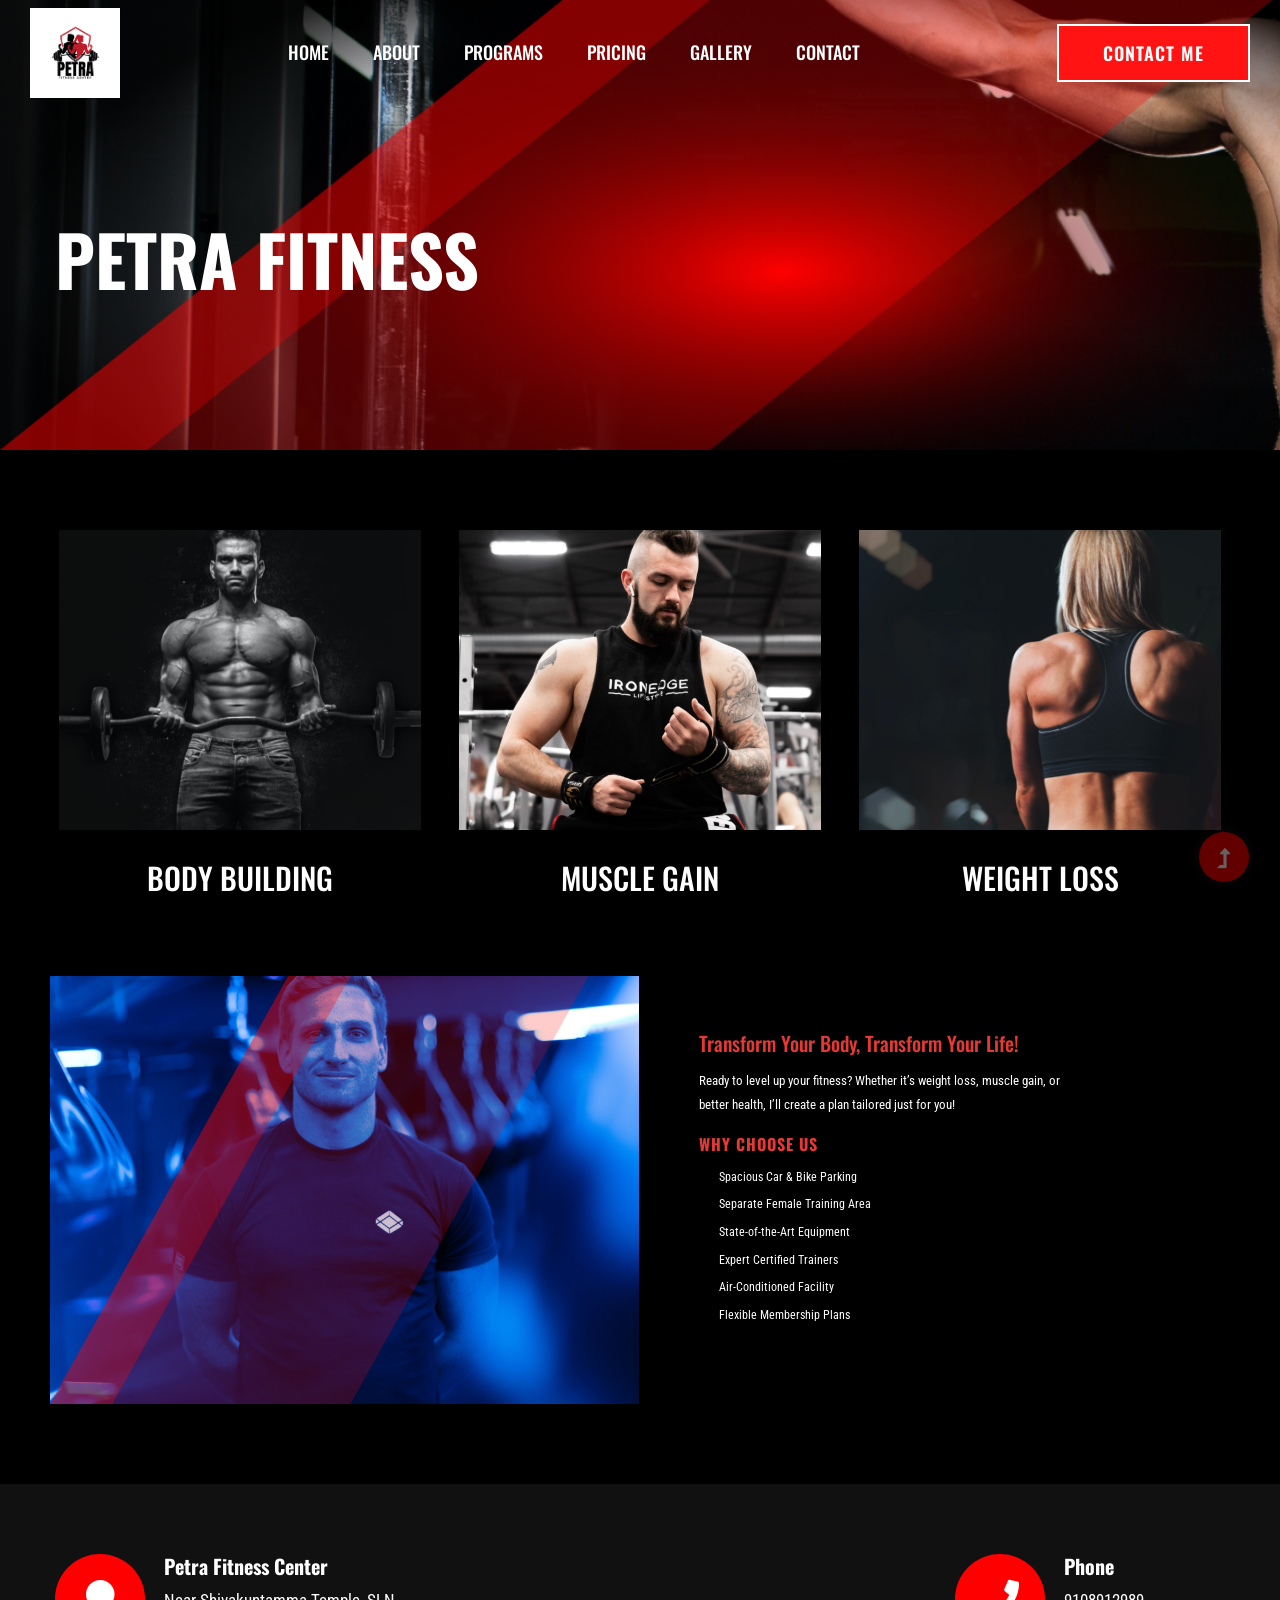
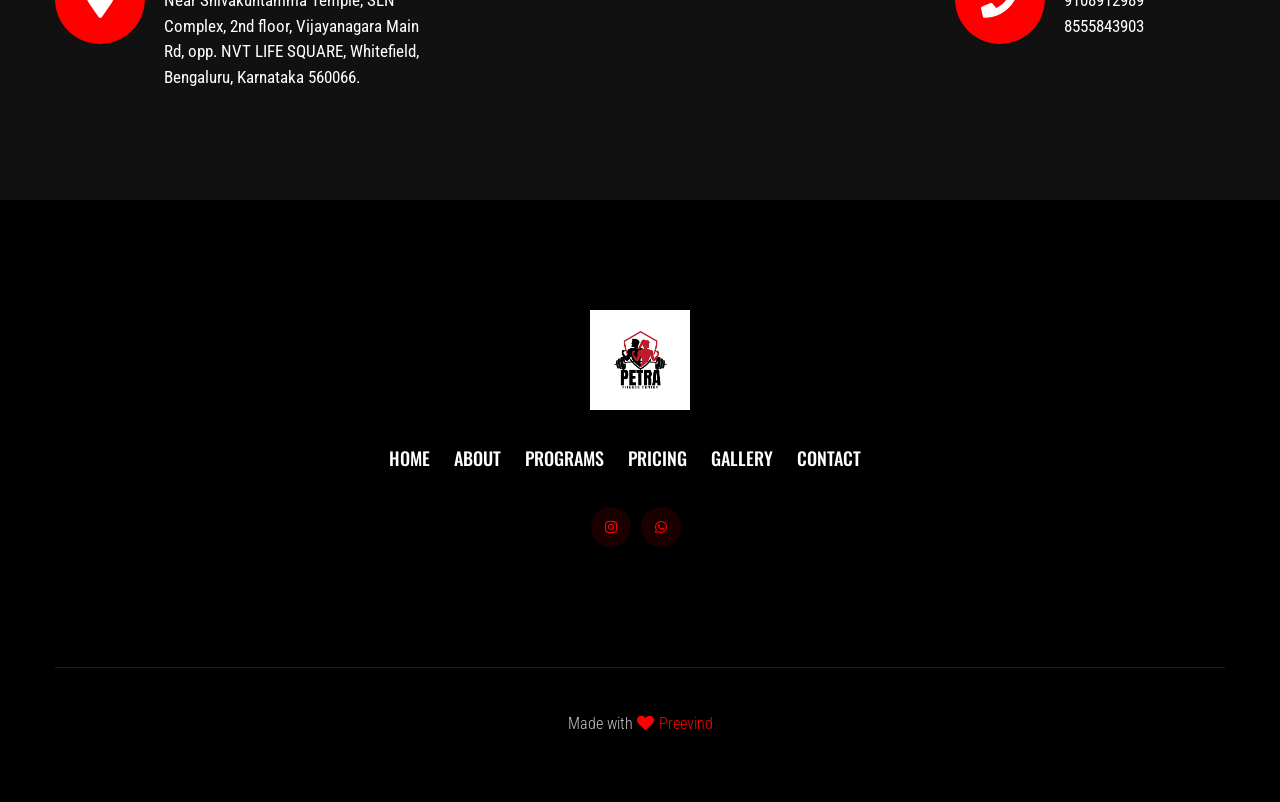
==== commit ecc633c5: "Update site content and features for Petra Fitness Center - Replace social icons with Instagram and " ====
--- a/about.html
+++ b/about.html
@@ -61,7 +61,7 @@
                                 <ul id="navigation">
                                     <li><a href="index.html">Home</a></li>
                                     <li><a href="about.html">About</a></li>
-                                    <li><a href="courses.html">Courses</a></li>
+                                    <li><a href="courses.html">Programs</a></li>
                                     <li><a href="pricing.html">Pricing</a></li>
                                     <li><a href="gallery.html">Gallery</a></li>
                                     <li><a href="contact.html">Contact</a></li>
@@ -90,7 +90,7 @@
                 <div class="row">
                     <div class="col-xl-12">
                         <div class="hero-cap hero-cap2 pt-70">
-                            <h2>About Me</h2>
+                            <h2>Petra Fitness</h2>
                         </div>
                     </div>
                 </div>
@@ -149,16 +149,17 @@
                 <!-- section tittle -->
                 <div class="section-tittle2 mb-20 wow fadeInUp" data-wow-duration="1s" data-wow-delay=".3s">
                     <div class="front-text">
-                        <h2 class="">About Me</h2>
-                        <h4 style="margin-bottom:12px;color:#e53935;font-size:1.6rem;">Transform Your Body, Transform Your Life!</h4>
-                        <p style="color:#fff;font-size:1.1rem;line-height:1.7;">Ready to level up your fitness? Whether it’s weight loss, muscle gain, or better health, I’ll create a plan tailored just for you!</p>
-                        <h5 style="margin:15px 0 8px;font-weight:bold;letter-spacing:1px;color:#e53935;font-size:1.3rem;">SERVICES</h5>
-                        <ul style="padding-left:18px;margin-bottom:20px;color:#fff;font-size:1.1rem;line-height:2;">
-                            <li>Customized Workout Plans</li>
-                            <li>Nutrition Guidance</li>
-                            <li>One-on-One Sessions</li>
+                        <h4 style="margin-bottom:14px;color:#e53935;font-size:2rem;">Transform Your Body, Transform Your Life!</h4>
+                        <p style="color:#fff;font-size:1.25rem;line-height:1.9;">Ready to level up your fitness? Whether it’s weight loss, muscle gain, or better health, I’ll create a plan tailored just for you!</p>
+                        <h5 style="margin:18px 0 10px;font-weight:bold;letter-spacing:1px;color:#e53935;font-size:1.6rem;">WHY CHOOSE US</h5>
+                        <ul style="padding-left:20px;margin-bottom:20px;color:#fff;font-size:1.2rem;line-height:2.3;">
+                            <li>Spacious Car & Bike Parking</li>
+                            <li>Separate Female Training Area</li>
+                            <li>State-of-the-Art Equipment</li>
+                            <li>Expert Certified Trainers</li>
+                            <li>Air-Conditioned Facility</li>
+                            <li>Flexible Membership Plans</li>
                         </ul>
-                        <a href="courses.html" class="border-btn">My Courses</a>
                     </div>
                 </div>
             </div>
@@ -175,7 +176,8 @@
                             <i class="fa fa-map-marker" aria-hidden="true"></i>
                         </div>
                         <div class="features-caption">
-                            <h3>Location</h3>
+                            <h3>Petra Fitness Center</h3>
+                            <p>Near Shivakuntamma Temple, SLN Complex, 2nd floor, Vijayanagara Main Rd, opp. NVT LIFE SQUARE, Whitefield, Bengaluru, Karnataka 560066.</p>
                         </div>
                     </div>
                 </div>
@@ -186,8 +188,8 @@
                         </div>
                         <div class="features-caption">
                             <h3>Phone</h3>
-                            <p>(90) 277 278 2566</p>
-                            <p>  (78) 267 256 2578</p>
+                            <p>9108912989</p>
+                            <p>8555843903</p>
                         </div>
                     </div>
                 </div>
@@ -219,7 +221,7 @@
                                                 <ul>
                                                     <li><a href="index.html">Home</a></li>
                                                     <li><a href="about.html">About</a></li>
-                                                    <li><a href="courses.html">Courses</a></li>
+                                                    <li><a href="courses.html">Programs</a></li>
                                                     <li><a href="pricing.html">Pricing</a></li>
                                                     <li><a href="gallery.html">Gallery</a></li>
                                                     <li><a href="contact.html">Contact</a></li>
@@ -232,9 +234,8 @@
                             <!-- Header End -->
                             <!-- social -->
                             <div class="footer-social mt-30 wow fadeInUp" data-wow-duration="3s" data-wow-delay=".8s">
-                                <a href="#"><i class="fab fa-twitter"></i></a>
-                                <a href="https://bit.ly/sai4ull"><i class="fab fa-facebook-f"></i></a>
-                                <a href="#"><i class="fab fa-pinterest-p"></i></a>
+                                <a href="https://www.instagram.com/petrafitnesscenter/" target="_blank"><i class="fab fa-instagram"></i></a>
+                                <a href="https://wa.me/919108912989?text=Hi" target="_blank"><i class="fab fa-whatsapp"></i></a>
                             </div>
                         </div>
                     </div>
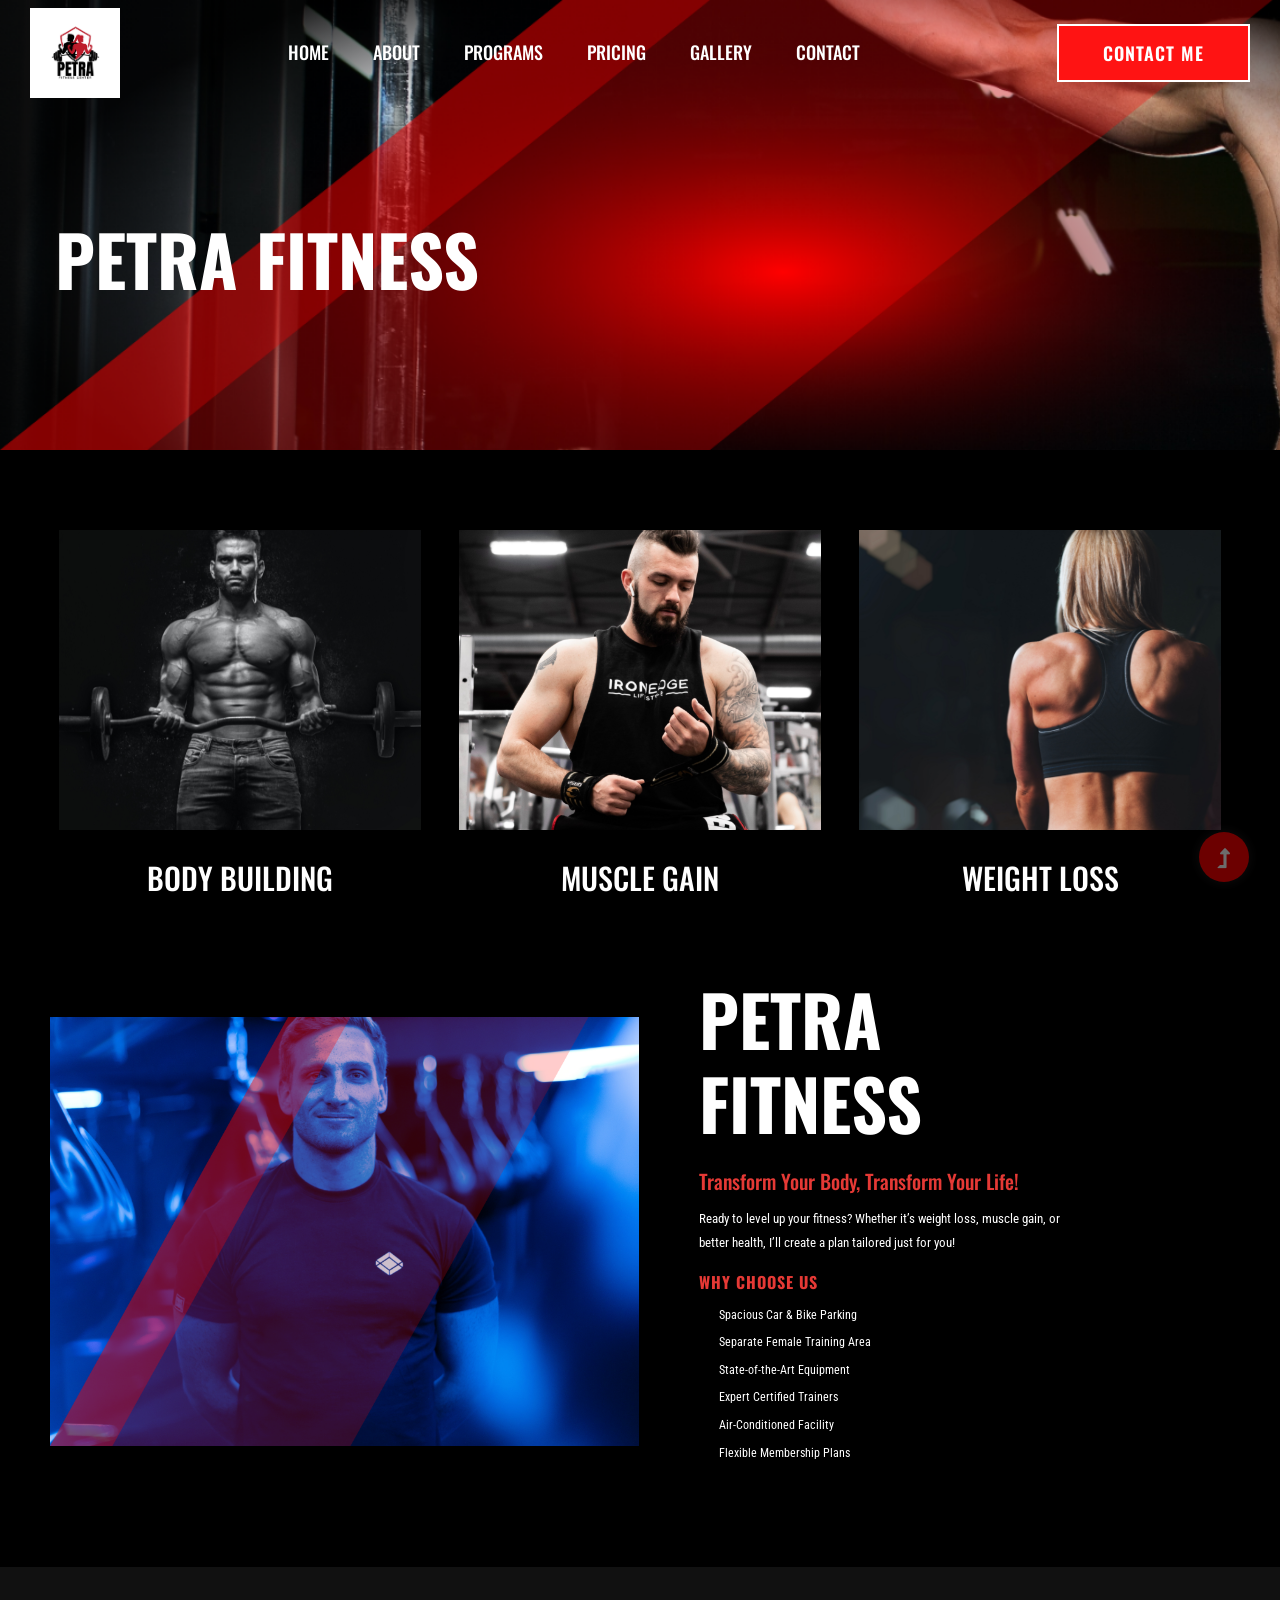
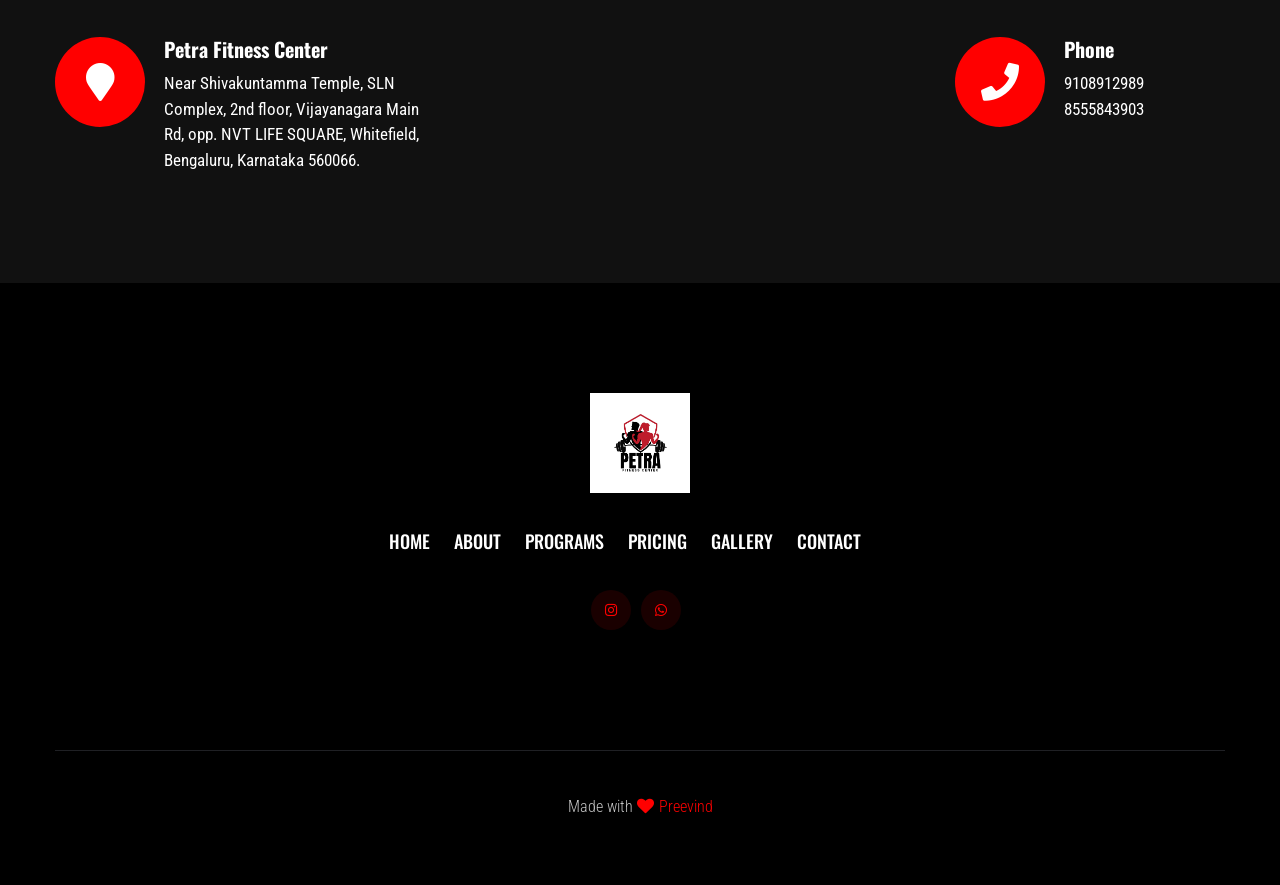
==== commit cf83aad6: "Add Petra Fitness heading, map to index page, and white text styling - Restore 'Petra Fitness' h1 in" ====
--- a/about.html
+++ b/about.html
@@ -90,7 +90,7 @@
                 <div class="row">
                     <div class="col-xl-12">
                         <div class="hero-cap hero-cap2 pt-70">
-                            <h2>Petra Fitness</h2>
+                            <h2 style="color:#fff;">Petra Fitness</h2>
                         </div>
                     </div>
                 </div>
@@ -149,6 +149,7 @@
                 <!-- section tittle -->
                 <div class="section-tittle2 mb-20 wow fadeInUp" data-wow-duration="1s" data-wow-delay=".3s">
                     <div class="front-text">
+                        <h2 style="color:#fff;">Petra Fitness</h2>
                         <h4 style="margin-bottom:14px;color:#e53935;font-size:2rem;">Transform Your Body, Transform Your Life!</h4>
                         <p style="color:#fff;font-size:1.25rem;line-height:1.9;">Ready to level up your fitness? Whether it’s weight loss, muscle gain, or better health, I’ll create a plan tailored just for you!</p>
                         <h5 style="margin:18px 0 10px;font-weight:bold;letter-spacing:1px;color:#e53935;font-size:1.6rem;">WHY CHOOSE US</h5>
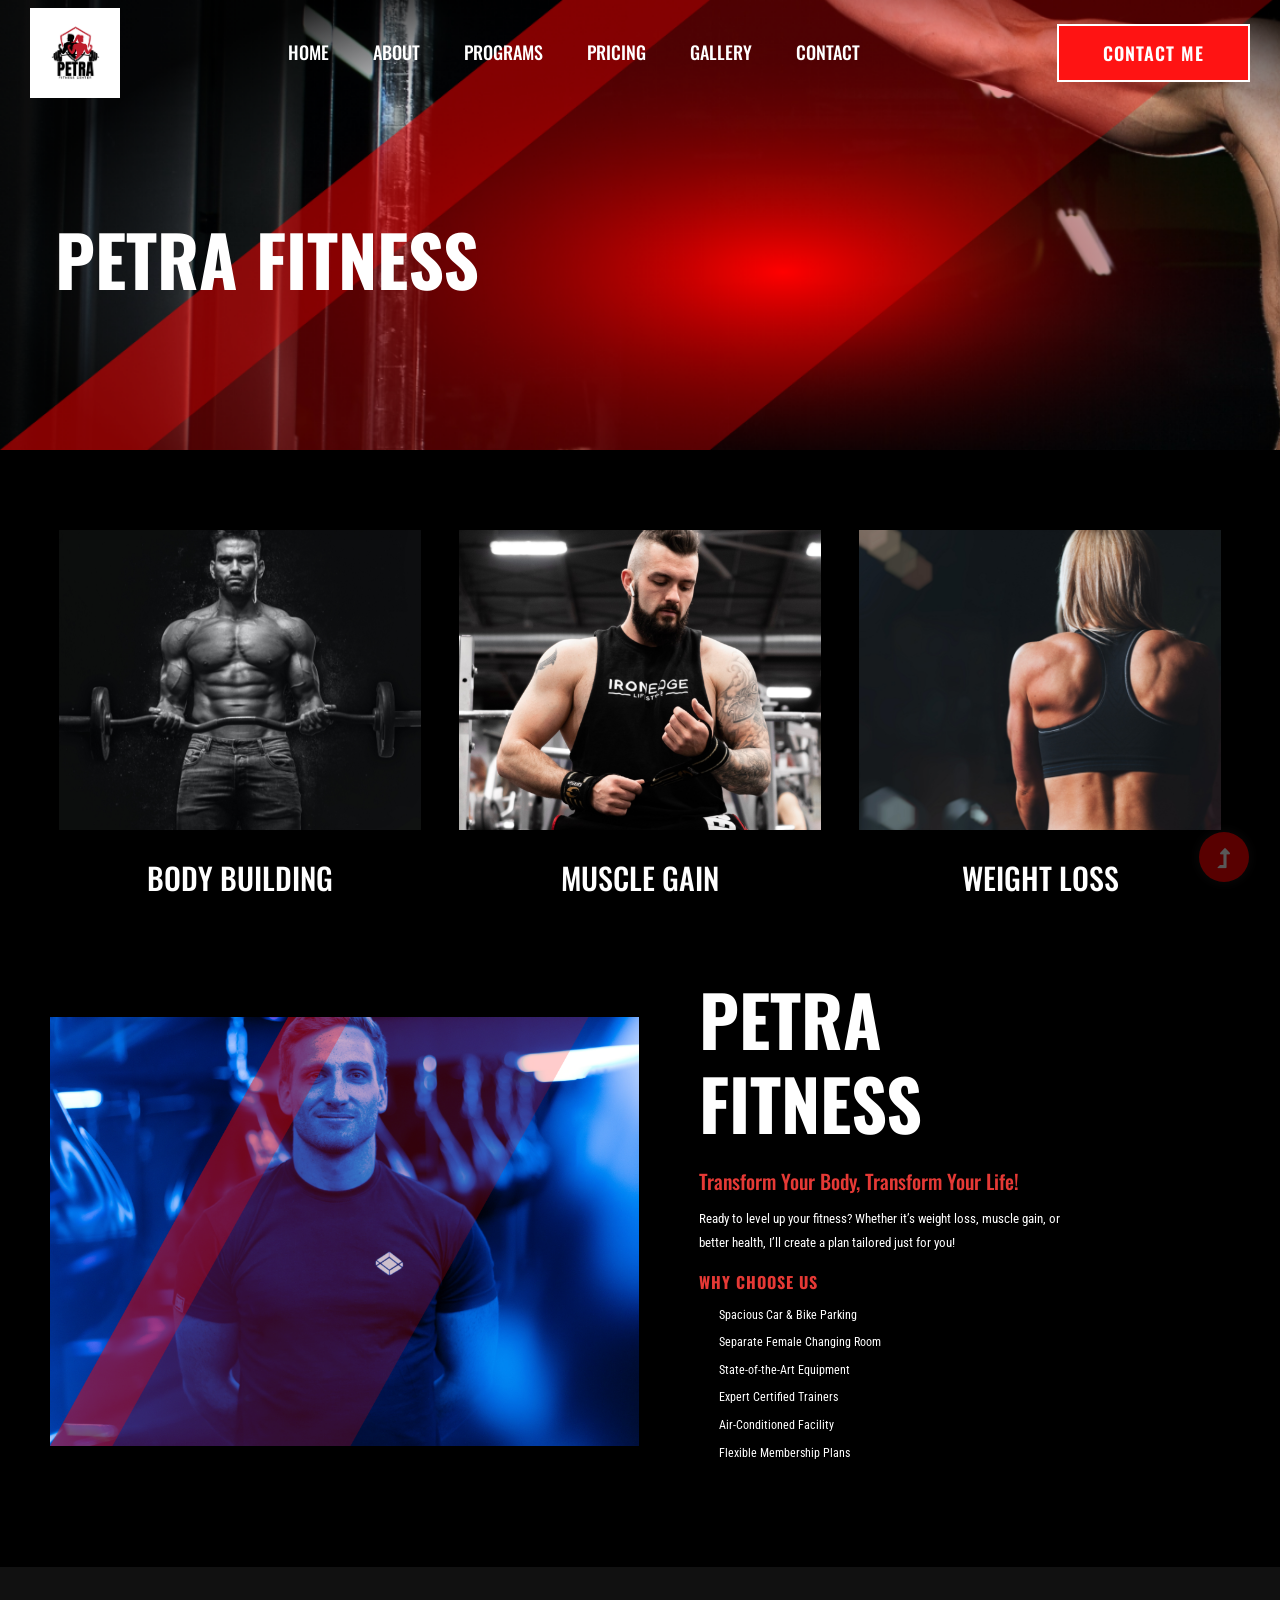
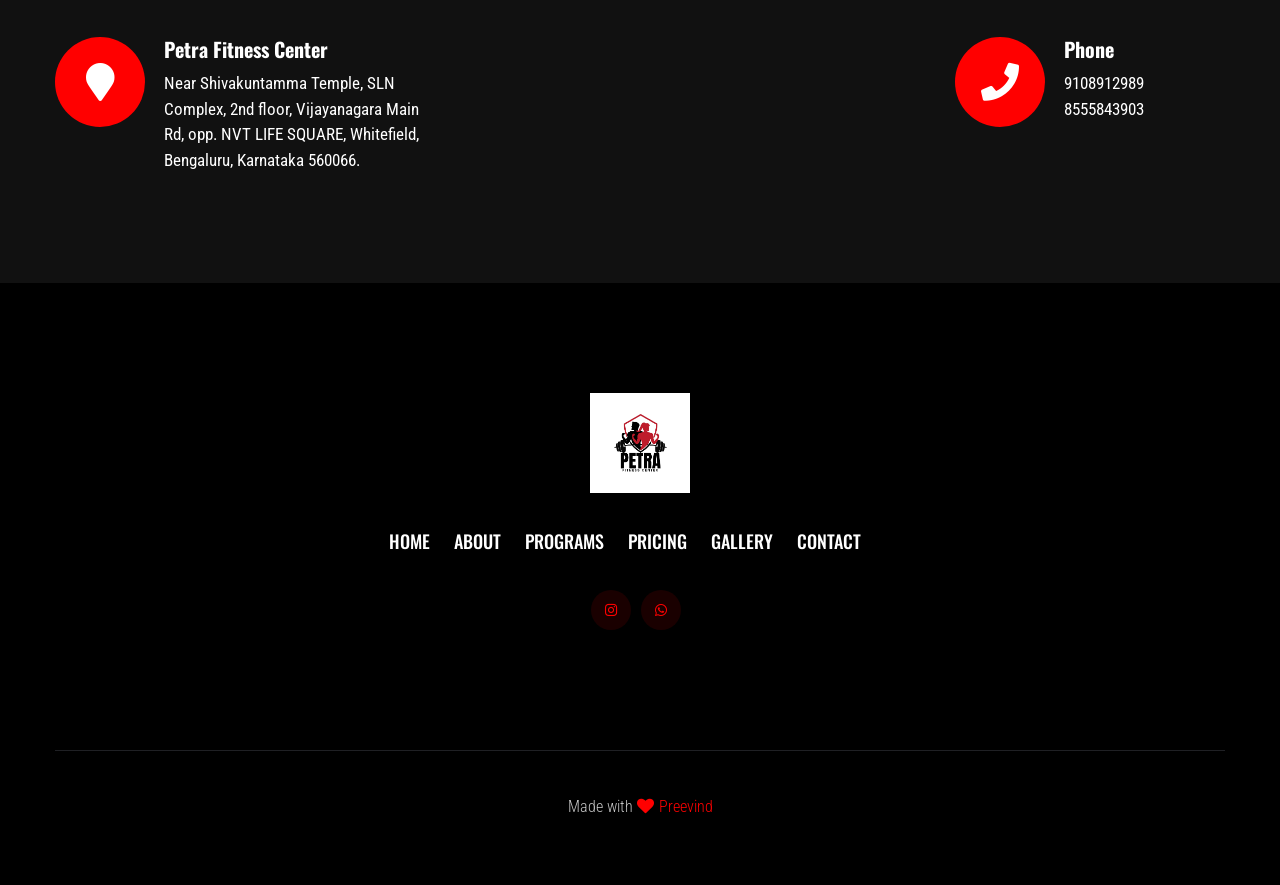
==== commit 45717653: "Update 'Separate Female Training Area' to 'Separate Female Changing Room' Co-Authored-By: Claude Son" ====
--- a/about.html
+++ b/about.html
@@ -155,7 +155,7 @@
                         <h5 style="margin:18px 0 10px;font-weight:bold;letter-spacing:1px;color:#e53935;font-size:1.6rem;">WHY CHOOSE US</h5>
                         <ul style="padding-left:20px;margin-bottom:20px;color:#fff;font-size:1.2rem;line-height:2.3;">
                             <li>Spacious Car & Bike Parking</li>
-                            <li>Separate Female Training Area</li>
+                            <li>Separate Female Changing Room</li>
                             <li>State-of-the-Art Equipment</li>
                             <li>Expert Certified Trainers</li>
                             <li>Air-Conditioned Facility</li>
